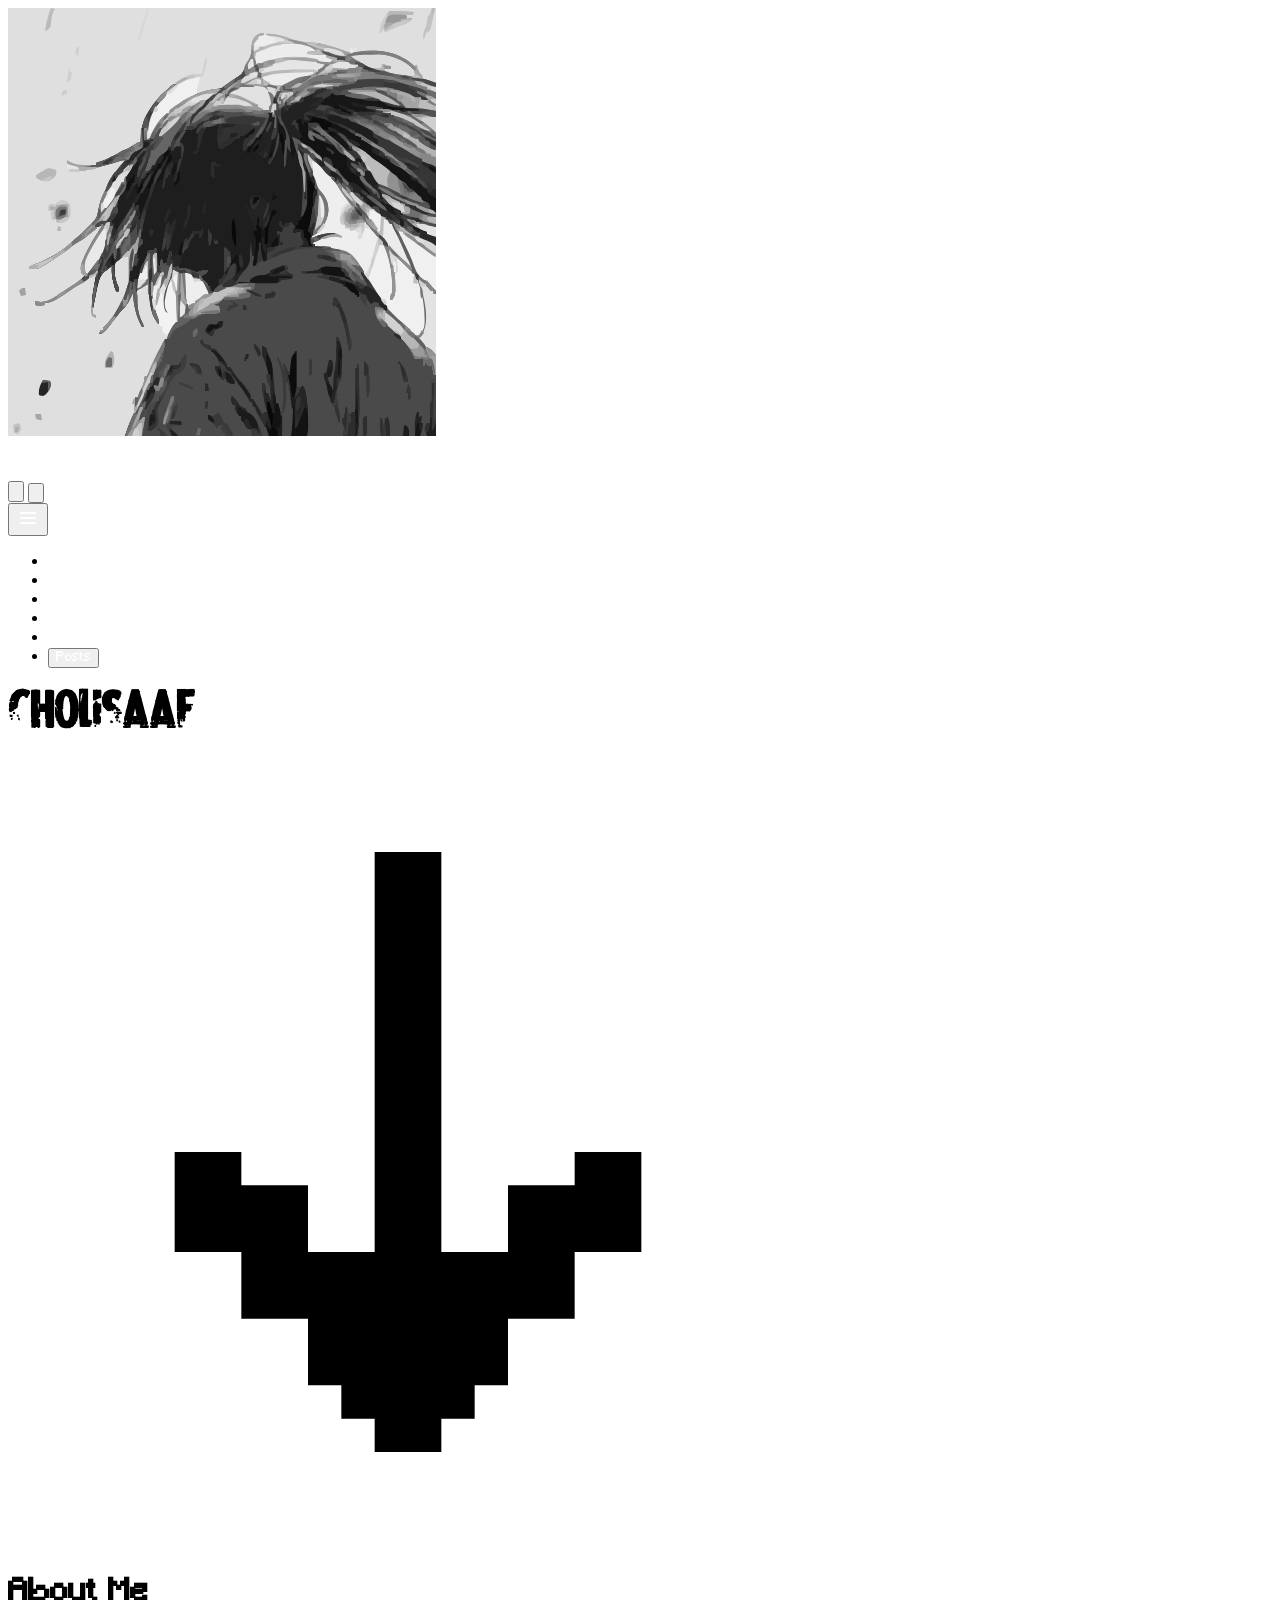
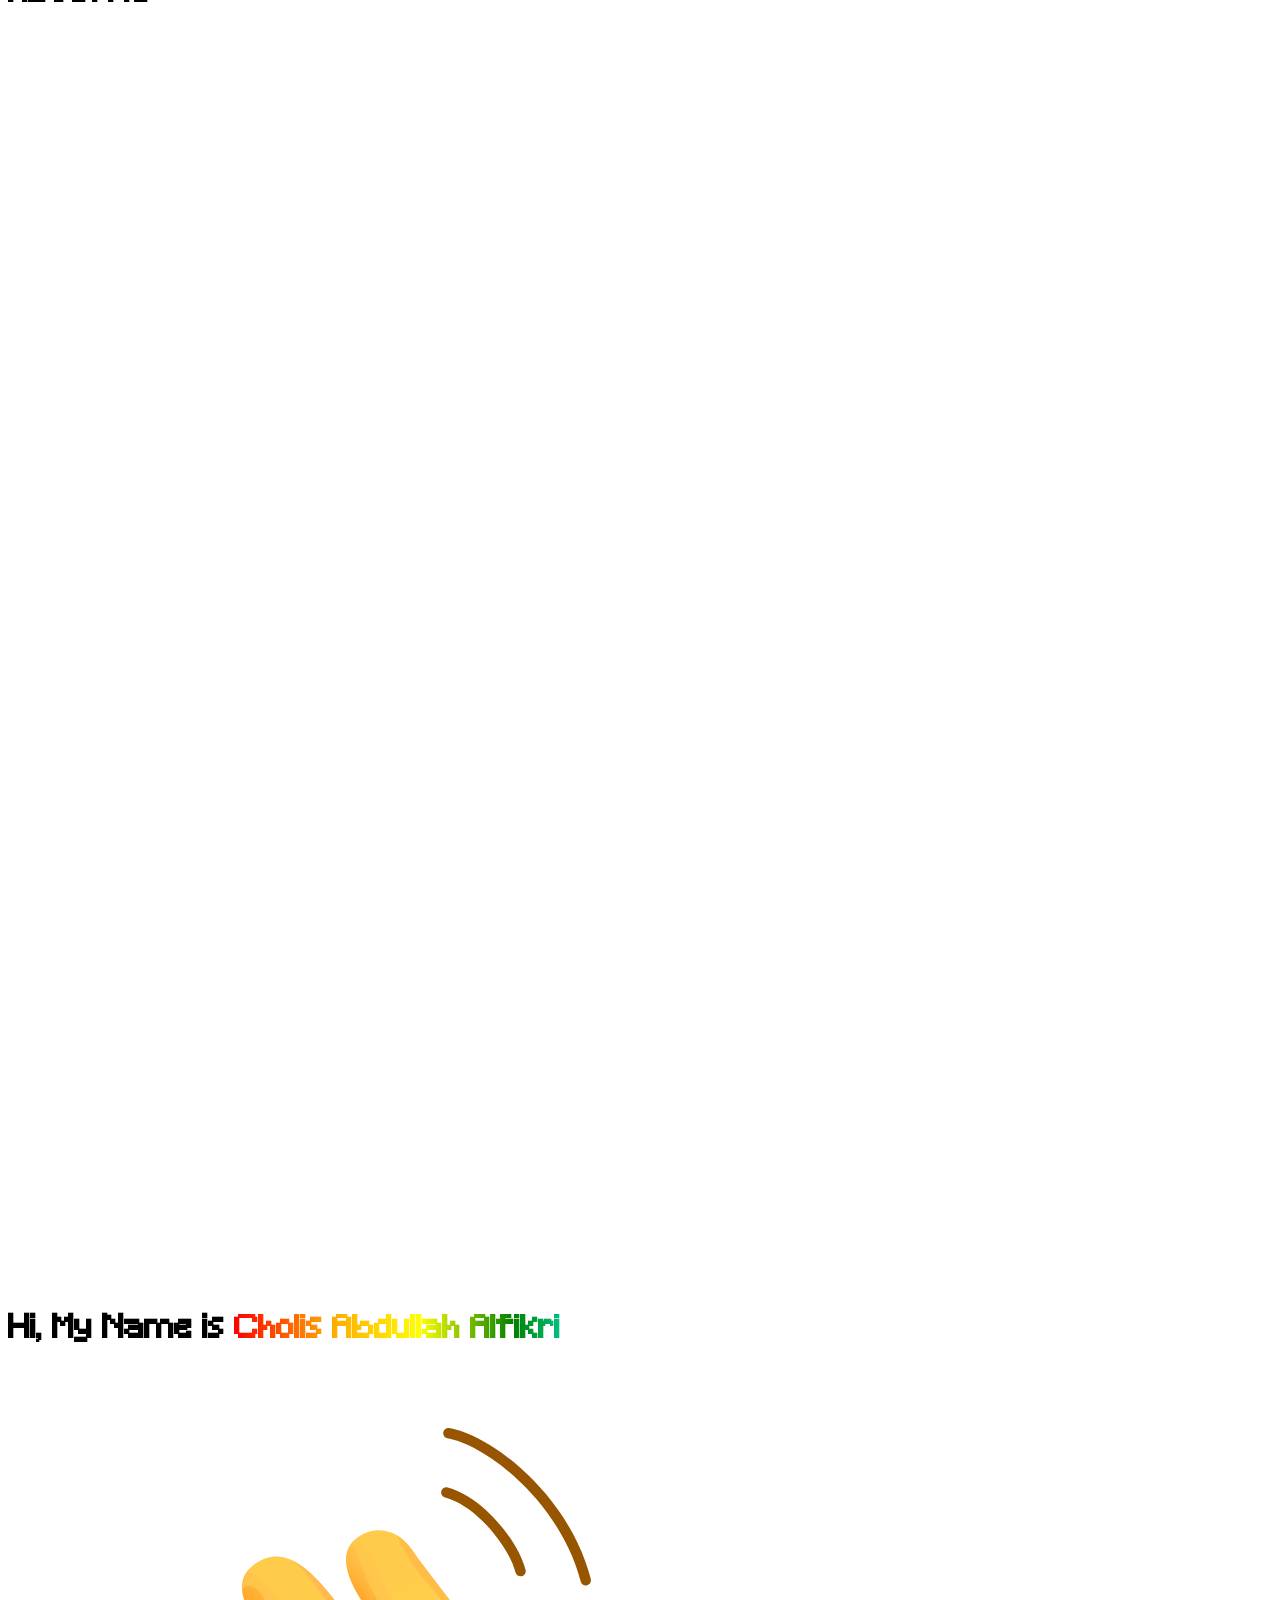
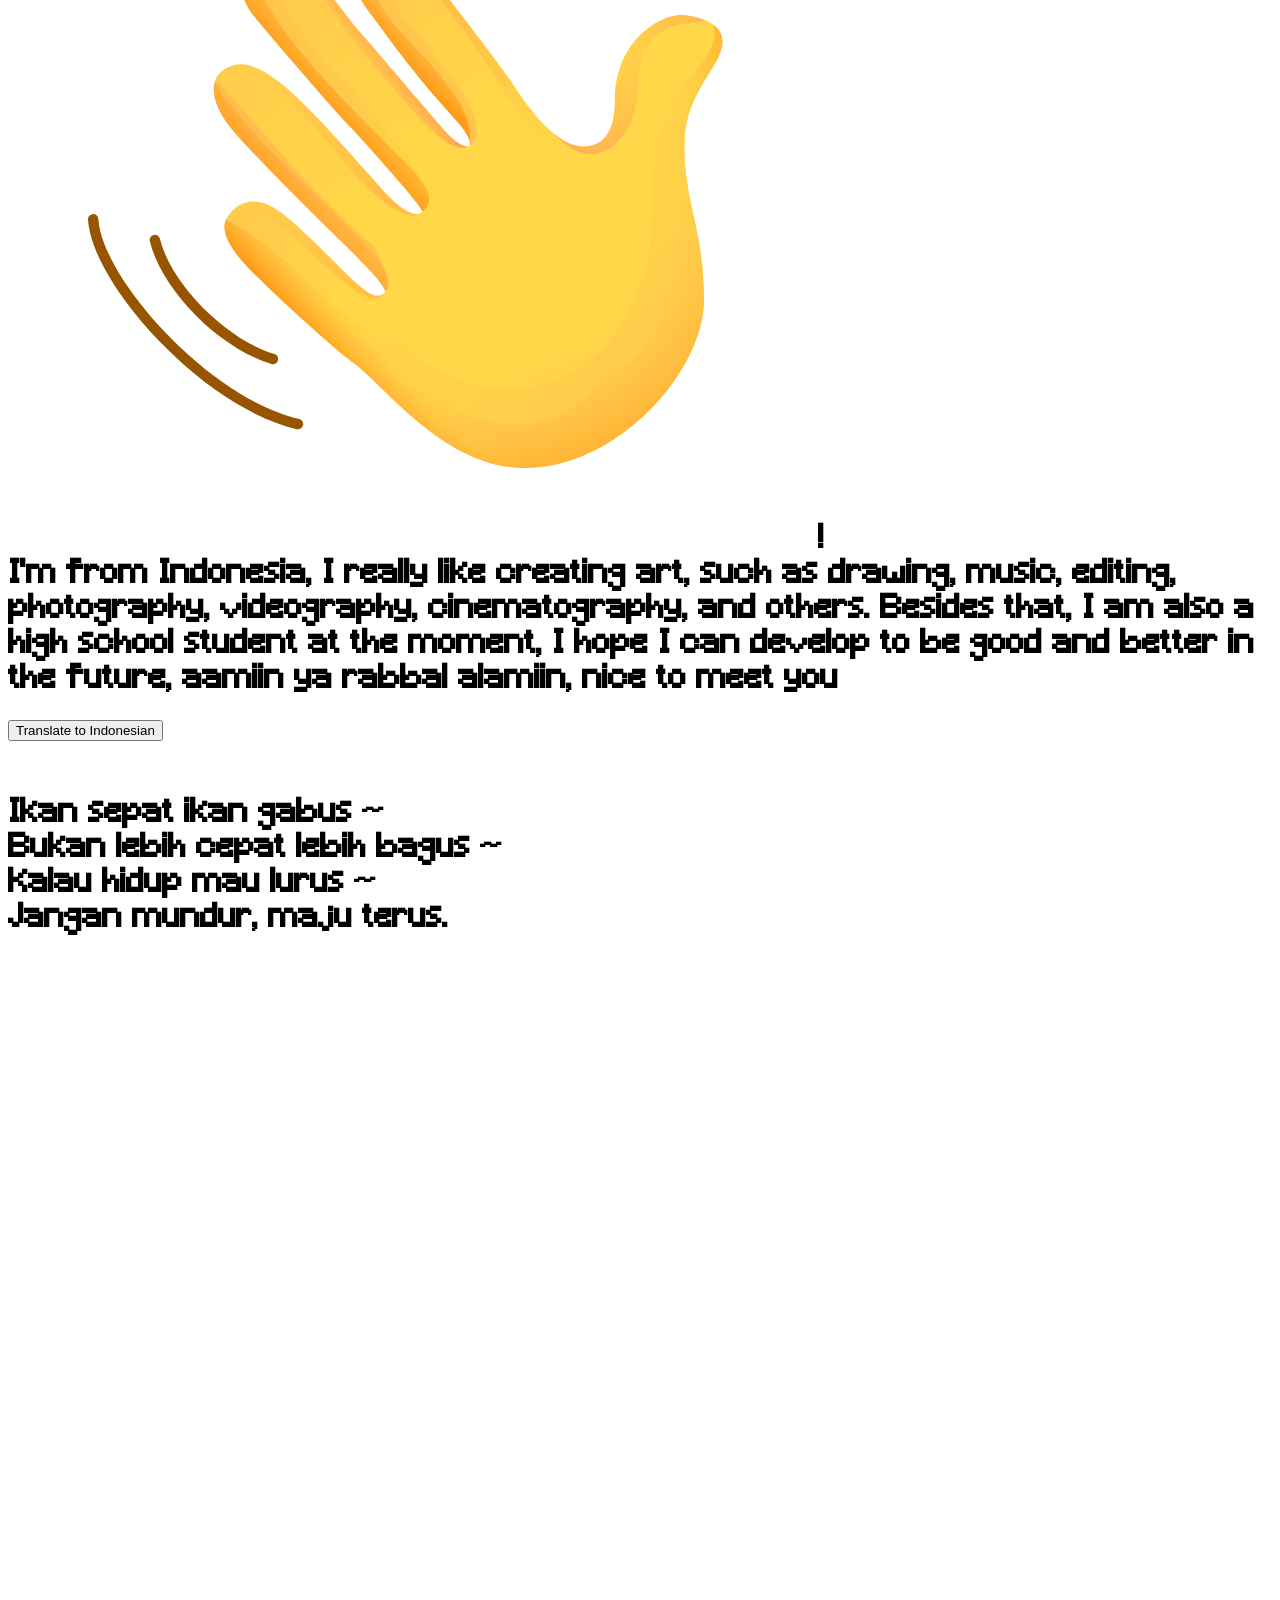
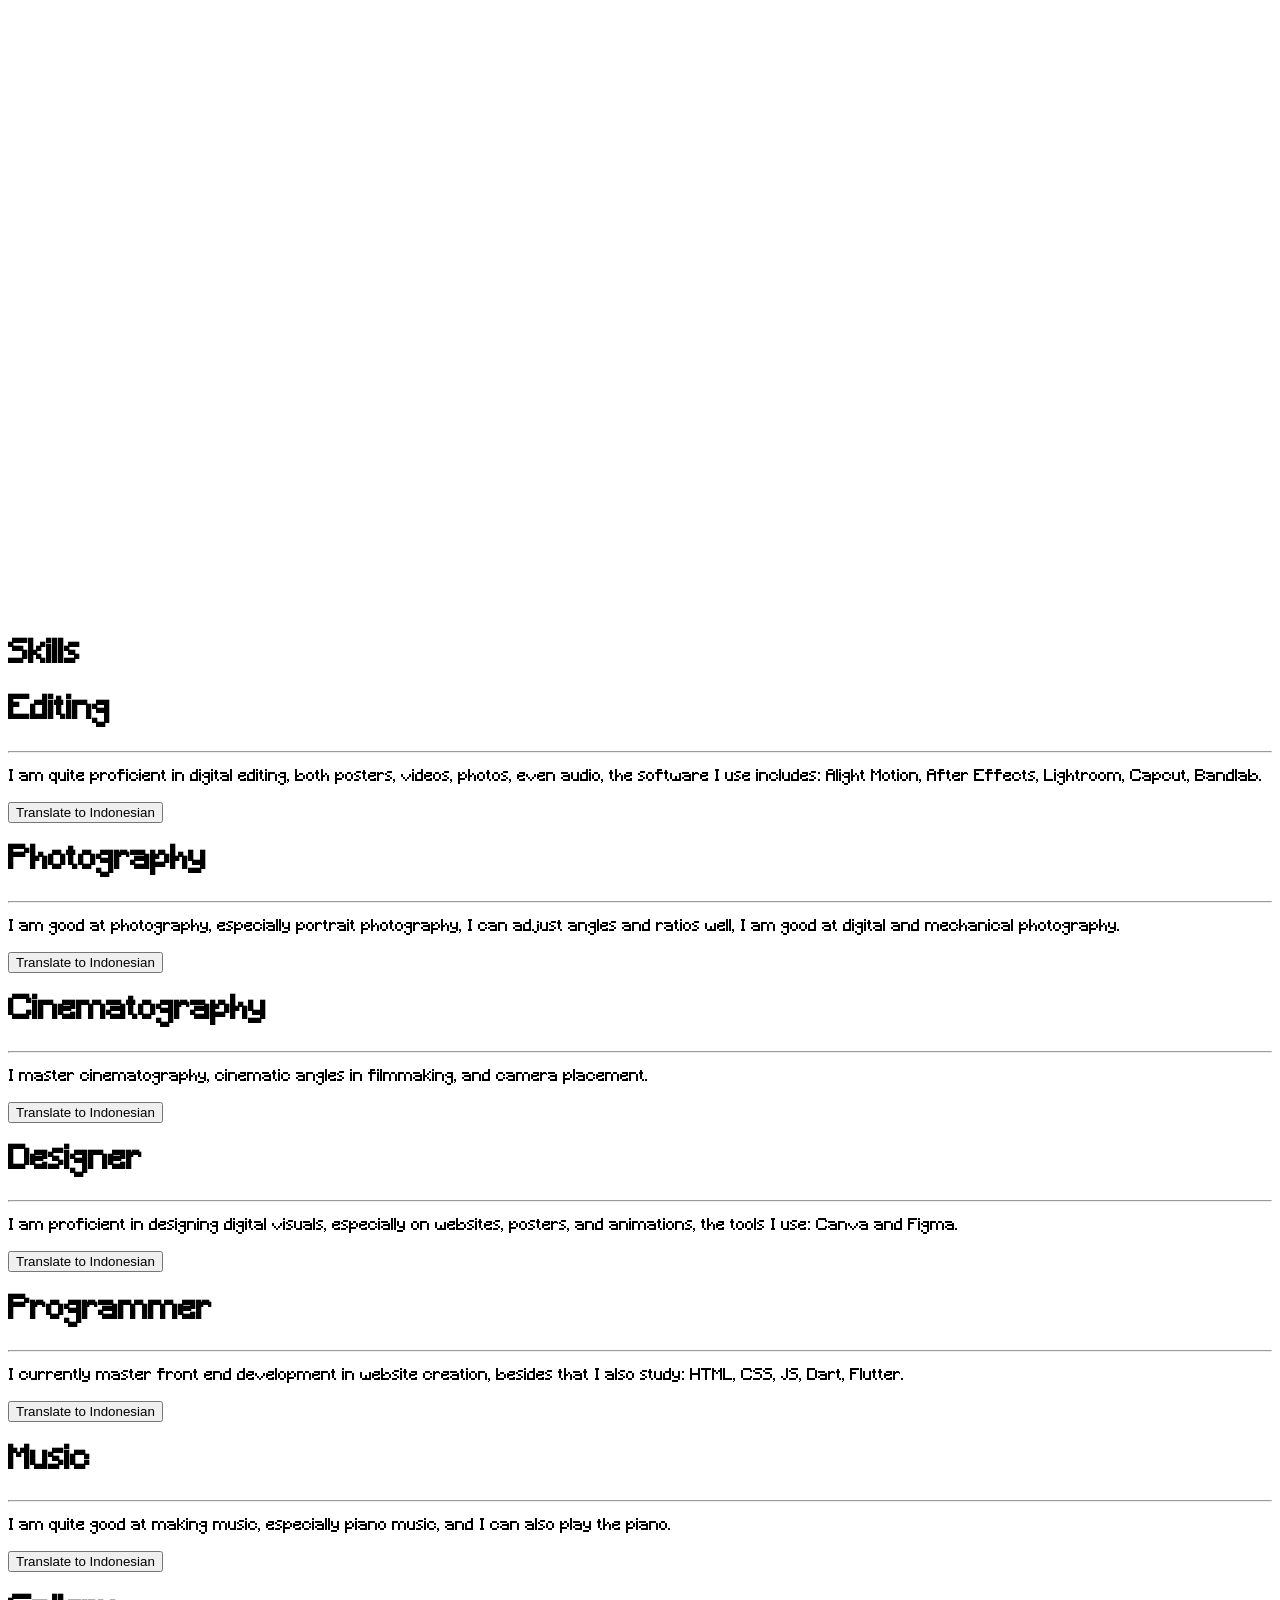
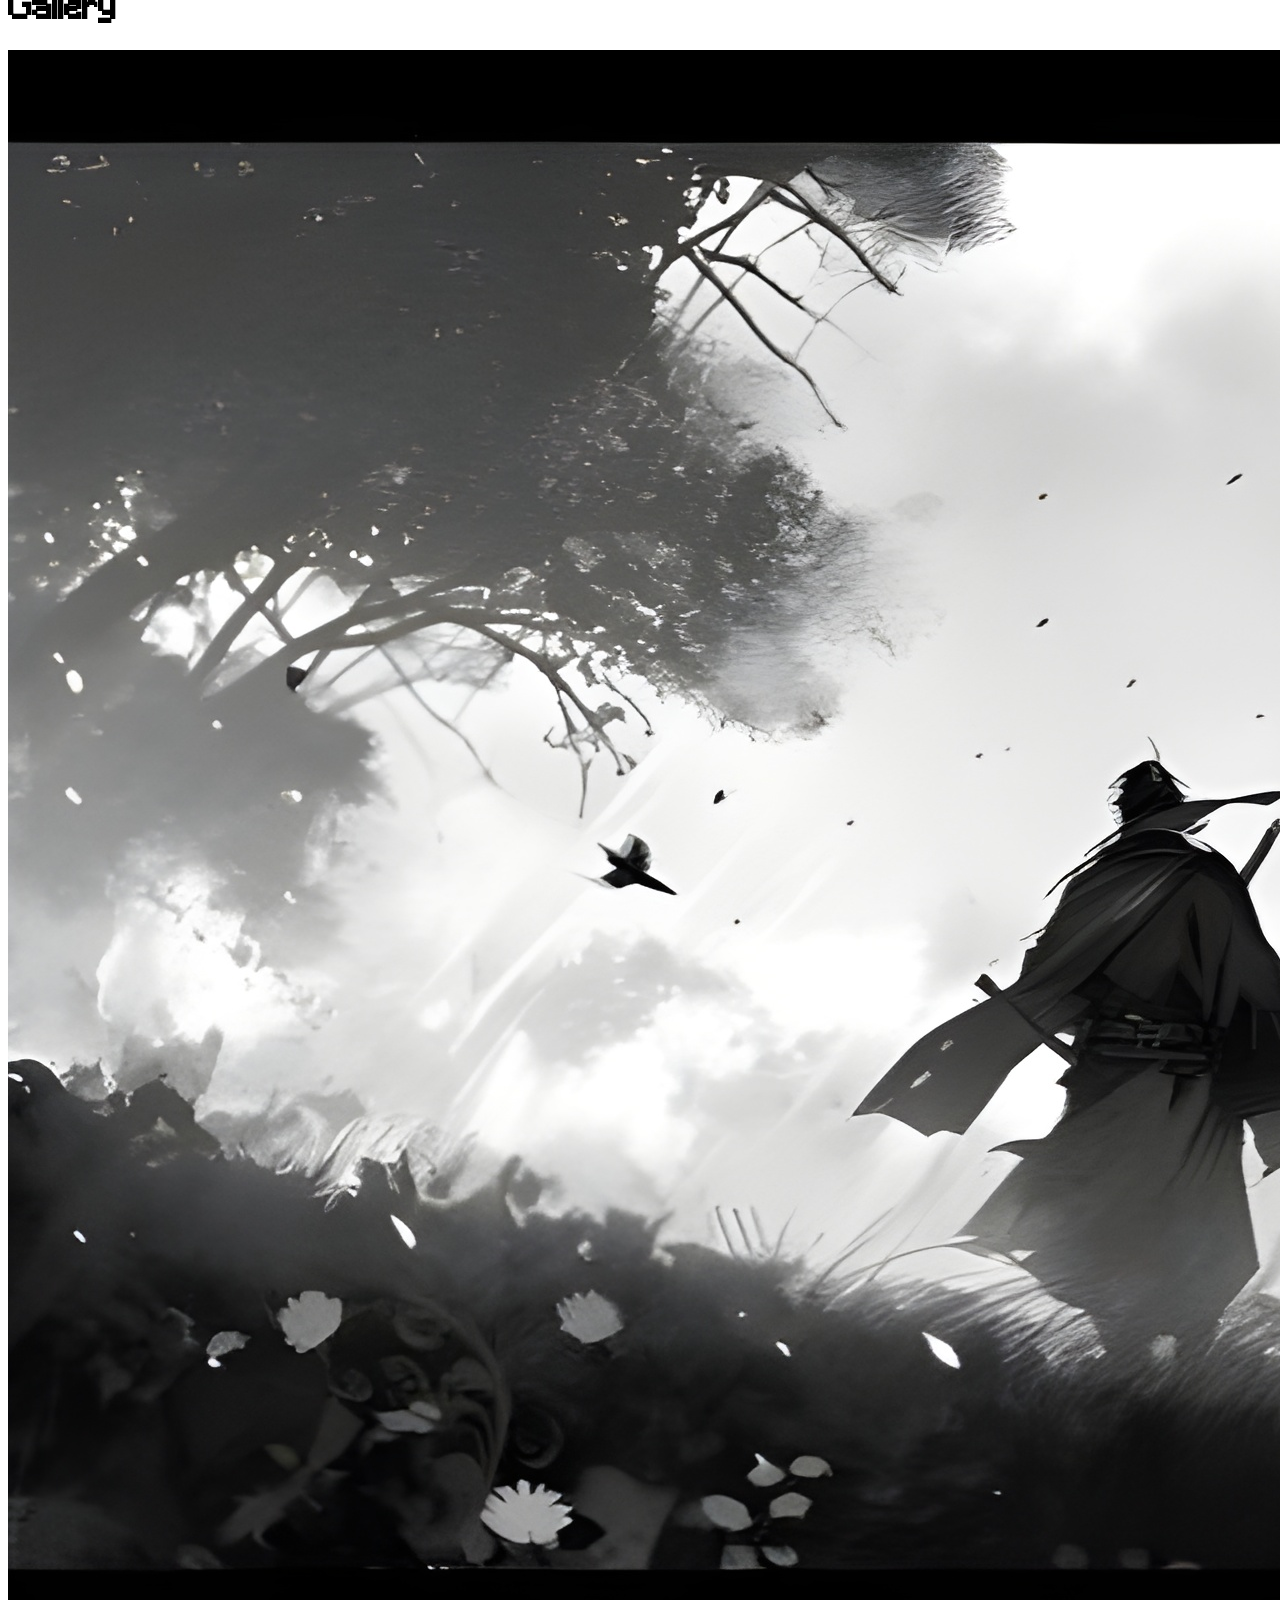
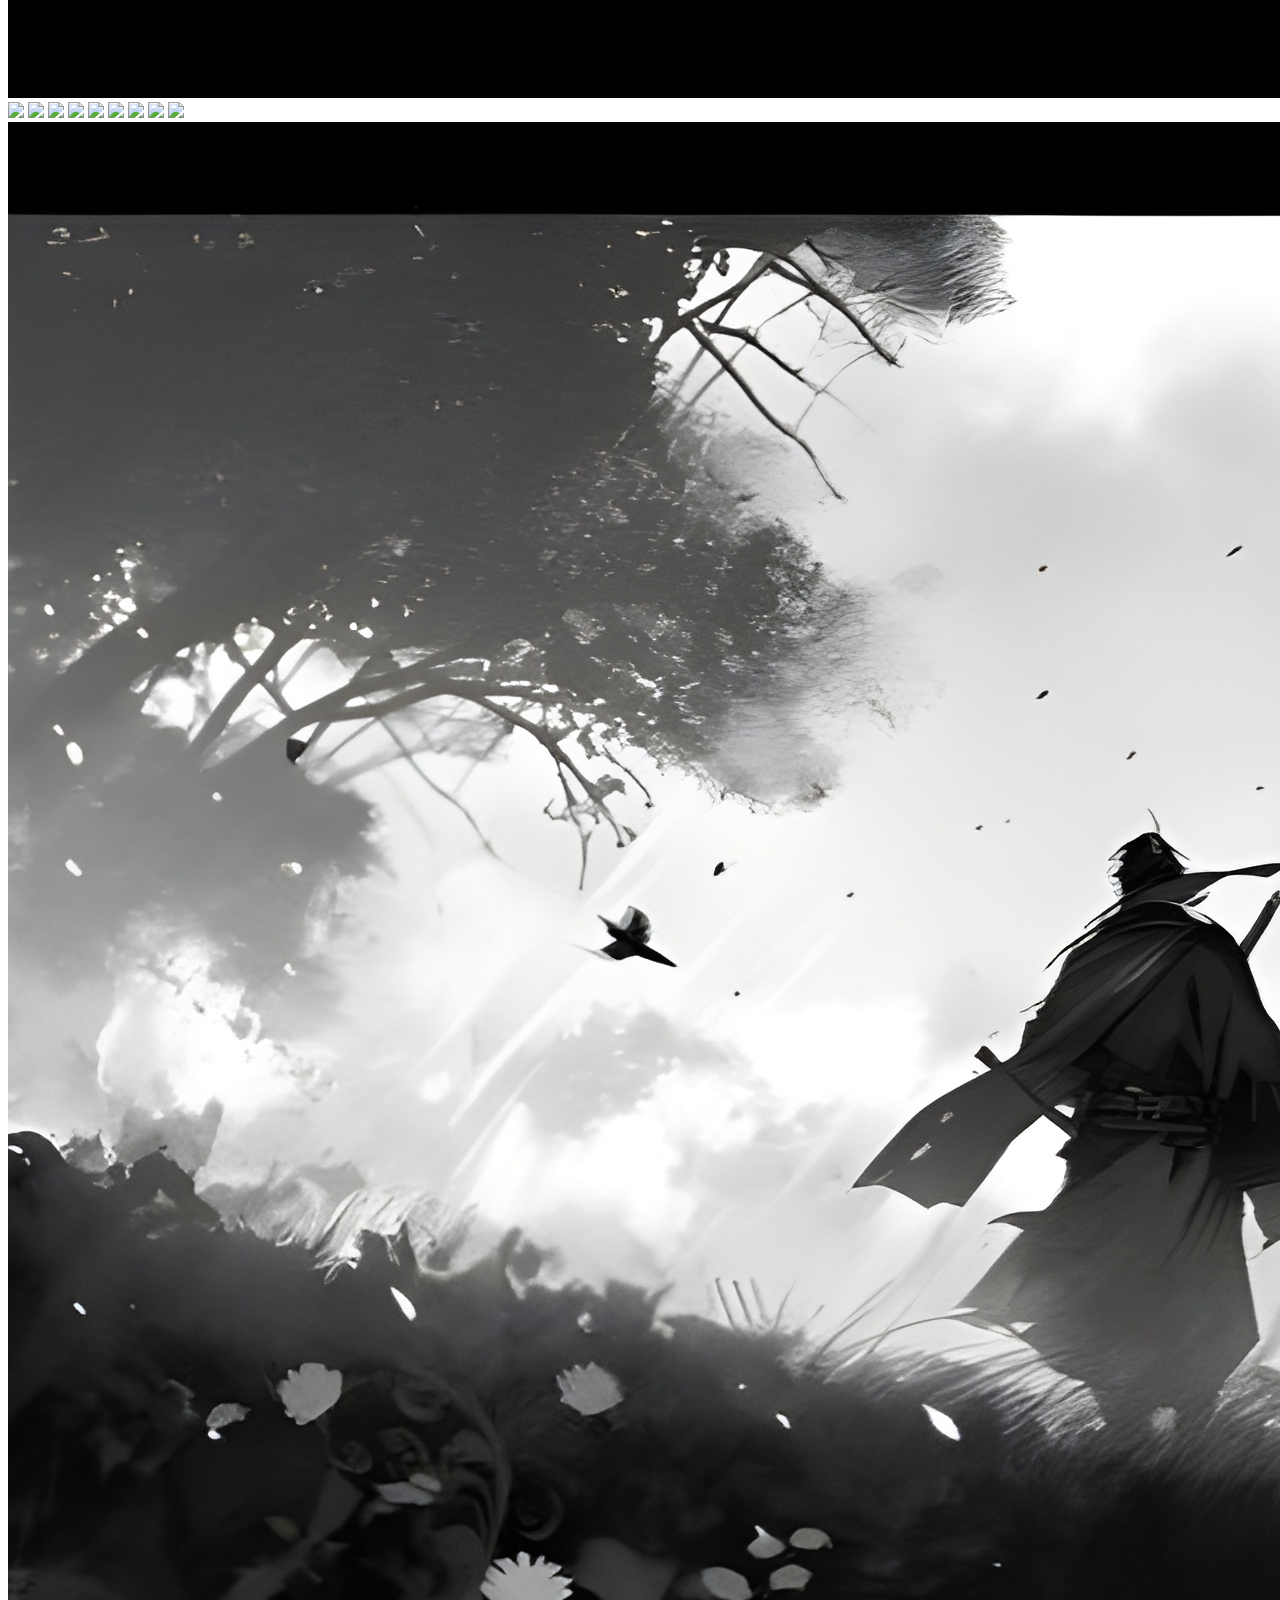
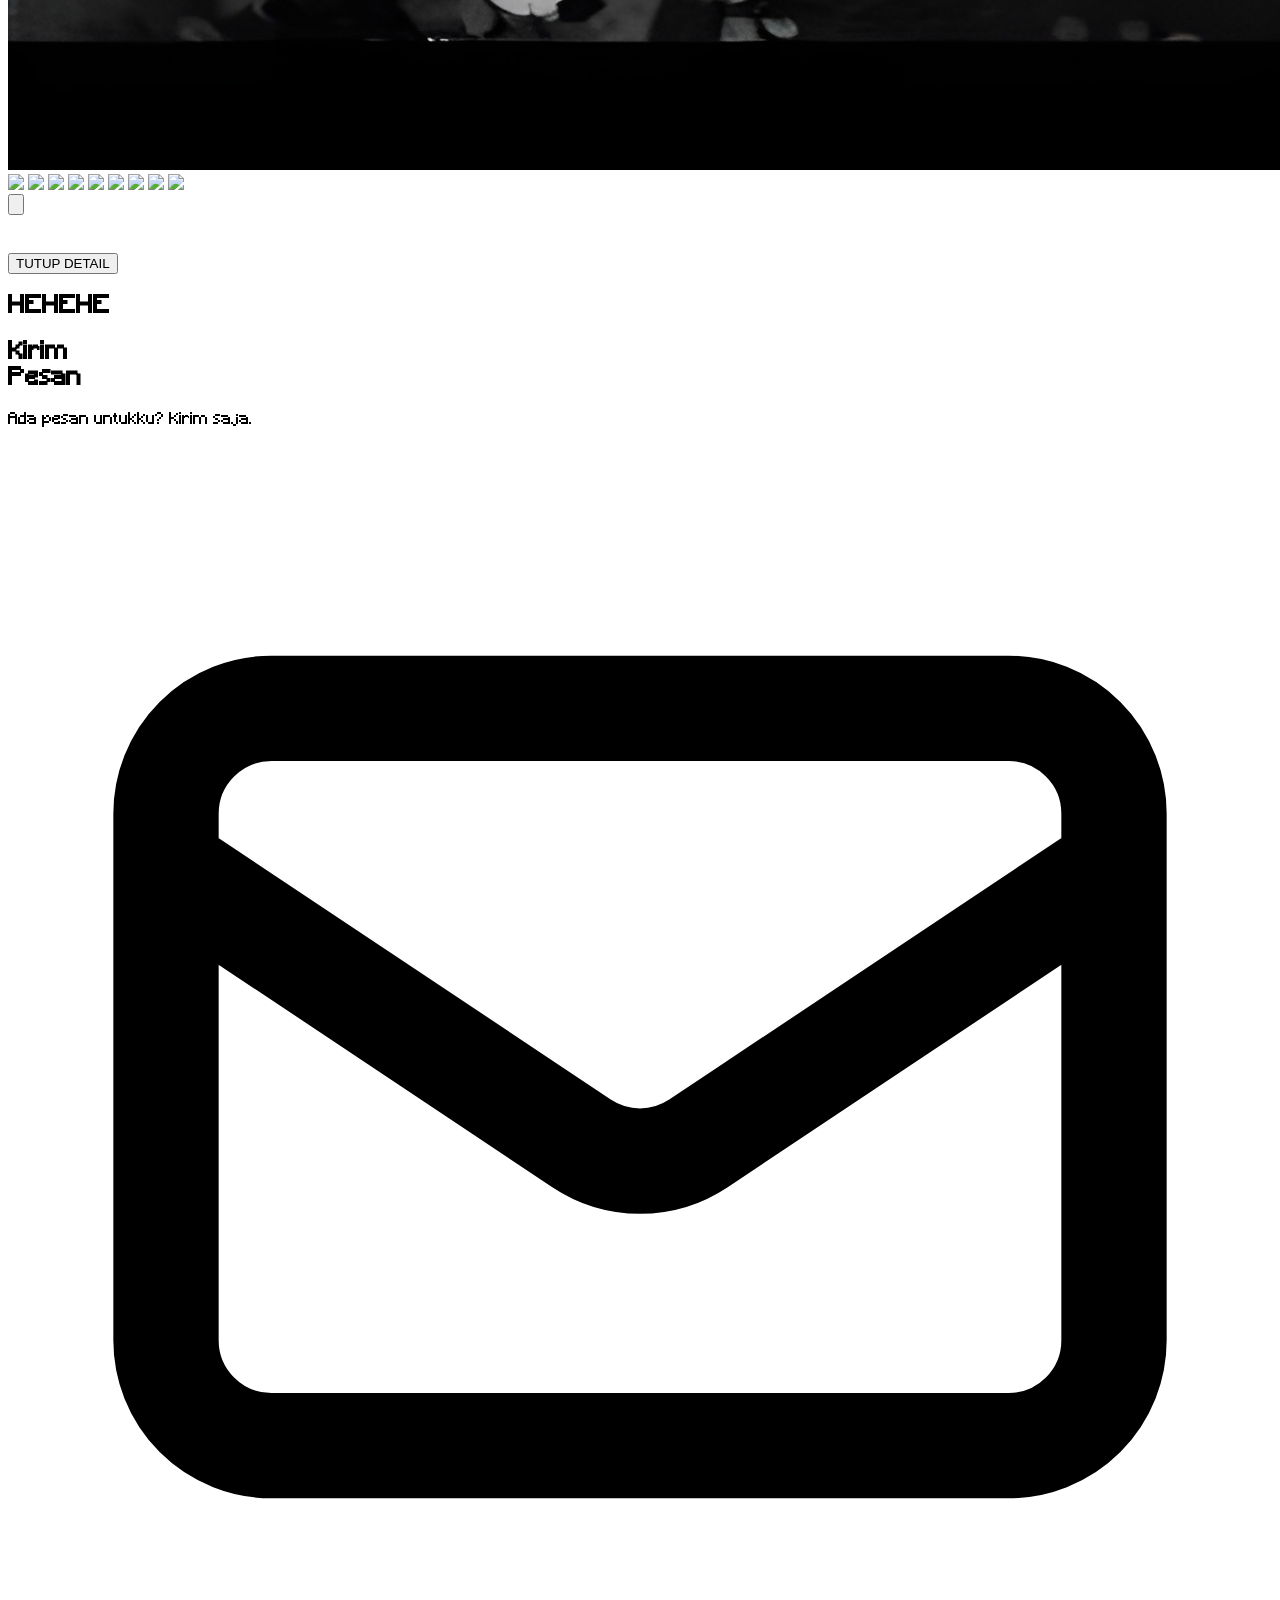
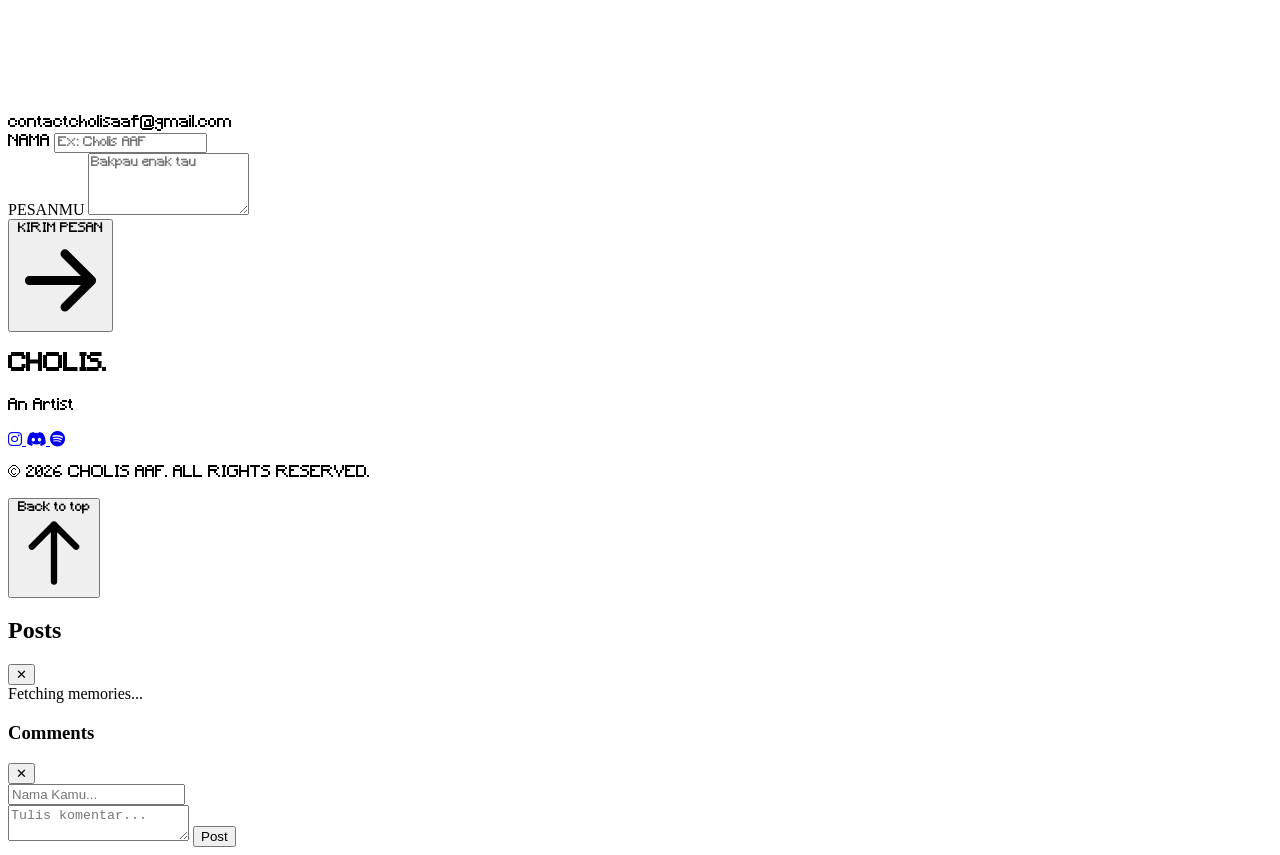
==== index.html @ 75d73a13 "Update index.html" ====
<!DOCTYPE html>
<html lang="en">

<head>
    <link rel="icon" href="img/pfp.svg">
    <meta charset="UTF-8">
    <meta name="viewport" content="width=device-width, initial-scale=1.0">
    <title>Cholis AAF</title>
    <script src="https://cdn.jsdelivr.net/npm/@tailwindcss/browser@4"></script>
    <script src="https://unpkg.com/flowbite@latest/dist/flowbite.min.js"></script>
    <link rel="stylesheet" href="style.css">
    <link href="https://unpkg.com/aos@2.3.1/dist/aos.css" rel="stylesheet">
    <link rel="stylesheet" href="https://cdnjs.cloudflare.com/ajax/libs/font-awesome/6.0.0/css/all.min.css">
    <script src="https://unpkg.com/aos@2.3.1/dist/aos.js"></script>
    <script src="https://cdn.jsdelivr.net/npm/@supabase/supabase-js@2"></script>
    

    <style type="text/tailwindcss">
        @layer utilities {
    .transition-gradient {
      background: linear-gradient(to bottom, #ffffff, #050505);
      height: 300px; 
    }
  }
</style>

    <style type="text/tailwindcss">
        @layer utilities {

    .animate-scroll {
      display: flex;
      width: max-content;
      animation: scrolling 40s linear infinite;
    }

    @keyframes scrolling {
      0% { transform: translateX(0); }
      100% { transform: translateX(-50%); } 
    }


    .pause-on-hover:hover .animate-scroll {
      animation-play-state: paused;
    }

    .no-scrollbar::-webkit-scrollbar { display: none; }
    .no-scrollbar { -ms-overflow-style: none; scrollbar-width: none; }
  }
</style>
    <style type="text/tailwindcss">
        @layer utilities {
    .glass-card {
      background: rgba(255, 255, 255, 0.03);
      backdrop-filter: blur(10px);
      border: 1px solid rgba(255, 255, 255, 0.1);
    }
    .input-field {
      @apply w-full bg-white/5 border border-white/10 rounded-xl px-4 py-4 text-white outline-none transition-all duration-300 focus:border-blue-500 focus:bg-white/10;
    }
  }
</style>
</head>

<body>


    <nav id="navbar"
        class="fixed w-full z-20 top-0 start-0 backdrop-blur-lg bg-white/5 border-b border-white/10 shadow-lg">
        <div class="max-w-screen-xl flex flex-wrap items-center justify-between mx-auto p-4">
            <div class="flex items-center space-x-3 rtl:space-x-reverse">
                <img src="img/pfp.svg" class="h-7 rounded" data-aos="fade-right" data-aos-duration="1500" />
                <span
                    class="self-center nav-link mc transition-colors duration-300 mt-2 mc text-xl text-heading font-semibold whitespace-nowrap"
                    data-aos="fade-right" data-aos-duration="1500">CHOLISAAF</span>
            </div>

            <div class="flex items-center space-x-3 bg-white/10 px-4 py-2 rounded-full border border-white/20 ml-auto mr-4 group hover:bg-white/20 transition-all duration-300"
                data-aos="fade-down" data-aos-duration="1200">
                <div class="flex flex-col items-start hidden sm:block">
                    <span
                        class="text-[10px] nav-link transition-colors mc duration-300 uppercase tracking-widest font-bold">Now
                        Playing</span>
                    <marquee id="songTitle"
                        class="text-xs nav-link transition-colors mc duration-300 w-24 leading-tight font-medium">
                        Loading...
                    </marquee>
                </div>

                <audio id="bgMusic" preload="auto"></audio>

                <div class="flex items-center space-x-2">
                    <button onclick="toggleMusic()" id="musicBtn"
                        class="w-8 h-8 flex items-center justify-center bg-white text-black rounded-full hover:scale-110 transition-transform active:scale-95 shadow-lg">
                        <svg id="playIcon" xmlns="http://www.w3.org/2000/svg" viewBox="0 0 24 24" fill="currentColor"
                            class="w-4 h-4">
                            <path fill-rule="evenodd"
                                d="M4.5 5.653c0-1.426 1.529-2.33 2.779-1.643l11.54 6.348c1.295.712 1.295 2.573 0 3.285L7.28 19.991c-1.25.687-2.779-.217-2.779-1.643V5.653z"
                                clip-rule="evenodd" />
                        </svg>
                    </button>

                    <button onclick="nextSong()"
                        class="w-7 h-7 flex items-center justify-center nav-link transition-colors mc duration-300 text-white rounded-full hover:bg-white hover:text-black transition-all active:scale-90 shadow-sm"
                        title="Next Song">
                        <svg xmlns="http://www.w3.org/2000/svg" viewBox="0 0 24 24" fill="currentColor" class="w-4 h-4">
                            <path
                                d="M5.055 7.06c0-1.252 1.341-2.034 2.43-1.419l6.713 3.812a1.5 1.5 0 010 2.574l-6.712 3.812c-1.09.615-2.43-.167-2.43-1.42V7.06zM17.25 7a.75.75 0 01.75.75v8.5a.75.75 0 01-1.5 0V7.75a.75.75 0 01.75-.75z" />
                        </svg>
                    </button>
                </div>
            </div>
            <button data-collapse-toggle="navbar-default" type="button"
                class="inline-flex items-center p-2 w-10 h-10 justify-center text-sm text-body rounded-base md:hidden hover:bg-neutral-secondary-soft hover:text-heading focus:outline-none focus:ring-2 focus:ring-neutral-tertiary"
                aria-controls="navbar-default" aria-expanded="false">
                <span class="sr-only">Open main menu</span>
                <svg class="w-6 h-6 nav-link mc transition-colors duration-300" aria-hidden="true"
                    xmlns="http://www.w3.org/2000/svg" width="24" height="24" fill="none" viewBox="0 0 24 24">
                    <path stroke="currentColor" stroke-linecap="round" stroke-width="2" d="M5 7h14M5 12h14M5 17h14" />
                </svg>
            </button>
            <div class="hidden w-full md:block md:w-auto" id="navbar-default">
                <ul
                    class="font-medium flex flex-col p-4 md:p-0 mt-4 border border-default rounded-base bg-neutral-secondary-soft md:flex-row md:space-x-8 rtl:space-x-reverse md:mt-0 md:border-0 md:bg-neutral-primary">
                    <li data-aos="flip-up" data-aos-duration="1000">
                        <a href="#home" class="nav-link mc transition-colors duration-300">Home</a>
                    </li>
                    <li data-aos="flip-up" data-aos-duration="1200">
                        <a href="#about" class="nav-link mc transition-colors duration-300">About</a>
                    </li>
                    <li data-aos="flip-up" data-aos-duration="1400">
                        <a href="#skills" class="nav-link transition-colors mc duration-300">Skills</a>
                    </li>
                    <li data-aos="flip-up" data-aos-duration="1600">
                        <a href="#gallery" class="nav-link transition-colors mc duration-300">Gallery</a>
                    </li>
                    <li data-aos="flip-up" data-aos-duration="1800">
                        <a href="#contact" class="nav-link transition-colors mc duration-300">Contact</a>
                    </li>
                    <li data-aos="flip-up" data-aos-duration="1800">
                        <button onclick="openPosts()" class="nav-link transition-colors mc duration-300">Posts</button>
                    </li>
                </ul>
            </div>
        </div>
    </nav>

    <div class="">

        <div class="home section light-section" id="home">
            <div class="h-screen bg-[url('img/home.svg')] bg-cover bg-center bg-no-repeat ">

                <div class="h-screen items-center justify-center flex">
                    <h1 class="md:text-6xl lg:text-6xl 2xl:text-6xl xl:text-6xl text-5xl homeTx flicker">CHOLISAAF</h1>
                </div>
                <div class="absolute inset-0 bg-gradient-to-b from-transparent via-transparent to-black"></div>
                <img src="img/down-arrow-svgrepo-com.svg"
                    class="w-16 absolute bottom-40 left-1/2 -translate-x-1/2 animate-bounce opacity-70">
            </div>


        </div>

        <div class="bg-black py-60 section dark-section" id="about">
            <h1 class="mc text-white text-center text-3xl mx-auto pt-2 flickers w-48" data-aos="fade-up"
                data-aos-duration="1500">About Me</h1>
            <div
                class="md:grid md:grid-cols-2 lg:grid lg:grid-cols-2 2xl:grid 2xl:grid-cols-2 xl:grid xl:grid-cols-2 mt-10 2xl:mt-40 xl:mt-40 lg:mt-40 md:mt-40">
                <div class="mx-auto lg:px-20 xl:px-20 2xl:px-20 md:px-20 px-10" data-aos="fade-right"
                    data-aos-duration="1500">
                    <div class="mx-auto md:hidden xl:hidden lg:hidden 2xl:hidden" data-aos="flip-left"
                        data-aos-duration="1500">
                        <img src="img/profile.svg"
                            class="md:w-80 lg:w-80 xl:w-80 2xl:w-80 w-60 mx-auto mb-10 md:mb-0 lg:mb-0 xl:mb-0 2xl:mb-0">
                    </div>
                    <h1 class="mc text-white text-xl" id="aboutText">Hi, My Name is <span class="rainbow-text">Cholis
                            Abdullah Alfikri</span> <img class="inline w-8" src="img/waving-hand-svgrepo-com.svg"
                            alt=""> ! <br>I'm from
                        Indonesia, I really like creating art, such as drawing, music, editing, photography,
                        videography, cinematography, and others. Besides that, I am also a high school student at
                        the moment, I hope I can develop to be good and better in the future, aamiin ya rabbal
                        alamiin, nice to meet you <br></h1>
                    <button id="translateBtn" class="mt-6 px-8 py-3 
bg-white text-black 
hover:bg-gray-300 
transition-all duration-300 
rounded-full font-medium">
                        Translate to Indonesian
                    </button>
                    <h1 class="mc text-white text-xl"><br>Ikan sepat ikan gabus ~<br>Bukan lebih cepat lebih bagus
                        ~<br>Kalau hidup mau lurus ~<br>Jangan mundur, maju terus.</h1>
                </div>

                <div class="mx-auto hidden md:block xl:block lg:block 2xl:block" data-aos="flip-left"
                    data-aos-duration="1500">
                    <img src="img/profile.svg" class="w-80">
                </div>
            </div>


        </div>

        <div class="skills section light-section" id="skills">
            <h1 class="mc text-black mt-60 text-center text-3xl mx-auto pt-2 flickerss w-48" data-aos="fade-up"
                data-aos-duration="1500">Skills</h1>
            <div class="md:mt-40 mt-10 2xl:mt-40 xl:mt-40 lg:mt-40 mx-10 md:mx-20 2xl:mx-20 xl:mx-20 lg:mx-20">
                <div
                    class="md:grid md:grid-cols-3 lg:grid 2xl:grid 2xl:grid-cols-3 lg:grid-cols-3 xl:grid xl:grid-cols-3">
                    <div data-aos="fade-up" data-aos-duration="1500"
                        class="h-80 bg-gradient-to-br from-slate-900 via-slate-500 to-slate-50 rounded-2xl md:mr-5 lg:mr-5 xl:mr-5 2xl:mr-5 mb-5 md:mb-0 lg:mb-0 xl:mb-0 2xl:mb-0 overflow-auto">
                        <div class="m-5">
                            <h1 class="text-white text-center text-xl mc mt-5 mb-2">Editing</h1>
                            <hr class="border-2 border-white">
                            <p class="text-white mc mt-2 translate-text"
                                data-en="I am quite proficient in digital editing, both posters, videos, photos, even audio, the software I use includes: Alight Motion, After Effects, Lightroom, Capcut, Bandlab."
                                data-id="Saya cukup mahir dalam editing digital, baik poster, video, foto, bahkan audio. Software yang saya gunakan antara lain: Alight Motion, After Effects, Lightroom, Capcut, Bandlab.">
                                I am quite proficient in digital editing, both posters, videos, photos, even audio, the
                                software I use includes: Alight Motion, After Effects, Lightroom, Capcut, Bandlab.
                            </p>

                            <button
                                class="translate-btn mt-6 px-8 py-3 bg-white text-black hover:bg-gray-300 transition-all duration-300 rounded-full font-medium">
                                Translate to Indonesian
                            </button>
                        </div>

                    </div>
                    <div data-aos="fade-up" data-aos-duration="1500"
                        class="h-80 bg-gradient-to-br from-slate-900 via-slate-500 to-slate-50 rounded-2xl md:mr-5 lg:mr-5 xl:mr-5 2xl:mr-5 mb-5 md:mb-0 lg:mb-0 xl:mb-0 2xl:mb-0 overflow-auto">
                        <div class="m-5">
                            <h1 class="text-white text-center text-xl mc mt-5 mb-2">Photography</h1>
                            <hr class="border-2 border-white">
                            <p class="text-white mc mt-2 translate-text"
                                data-en="I am good at photography, especially portrait photography, I can adjust angles and ratios well, I am good at digital and mechanical photography."
                                data-id="Saya mahir dalam fotografi, terutama fotografi potret, saya dapat menyesuaikan sudut dan rasio dengan baik, saya mahir dalam fotografi digital dan mekanik.">
                                I am good at photography, especially portrait photography, I can adjust angles and
                                ratios well, I am good at digital and mechanical photography.
                            </p>

                            <button
                                class="translate-btn mt-6 px-8 py-3 bg-white text-black hover:bg-gray-300 transition-all duration-300 rounded-full font-medium">
                                Translate to Indonesian
                            </button>
                        </div>

                    </div>
                    <div data-aos="fade-up" data-aos-duration="1500"
                        class="h-80 bg-gradient-to-br from-slate-900 via-slate-500 to-slate-50 rounded-2xl md:mr-5 lg:mr-5 xl:mr-5 2xl:mr-5 mb-5 md:mb-0 lg:mb-0 xl:mb-0 2xl:mb-0 overflow-auto">
                        <div class="m-5">
                            <h1 class="text-white text-center text-xl mc mt-5 mb-2">Cinematography</h1>
                            <hr class="border-2 border-white">
                            <p class="text-white mc mt-2 translate-text"
                                data-en="I master cinematography, cinematic angles in filmmaking, and camera placement."
                                data-id="Saya menguasai sinematografi, sudut pandang sinematik dalam pembuatan film, dan penempatan kamera.">
                                I master cinematography, cinematic angles in filmmaking, and camera placement.
                            </p>

                            <button
                                class="translate-btn mt-6 px-8 py-3 bg-white text-black hover:bg-gray-300 transition-all duration-300 rounded-full font-medium">
                                Translate to Indonesian
                            </button>
                        </div>

                    </div>
                </div>
                <div
                    class="md:grid md:grid-cols-3 md:mt-5 2xl:mt-5 xl:mt-5 lg:mt-5 lg:grid 2xl:grid 2xl:grid-cols-3 lg:grid-cols-3 xl:grid xl:grid-cols-3">
                    <div data-aos="fade-up" data-aos-duration="1500"
                        class="h-80 bg-gradient-to-br from-slate-900 via-slate-500 to-slate-50 rounded-2xl md:mr-5 lg:mr-5 xl:mr-5 2xl:mr-5 mb-5 md:mb-0 lg:mb-0 xl:mb-0 2xl:mb-0 overflow-auto">
                        <div class="m-5">
                            <h1 class="text-white text-center text-xl mc mt-5 mb-2">Designer</h1>
                            <hr class="border-2 border-white">
                            <p class="text-white mc mt-2 translate-text"
                                data-en="I am proficient in designing digital visuals, especially on websites, posters, and animations, the tools I use: Canva and Figma."
                                data-id="Saya mahir dalam mendesain visual digital, terutama untuk situs web, poster, dan animasi, dengan alat yang saya gunakan: Canva dan Figma.">
                                I am proficient in designing digital visuals, especially on websites, posters, and
                                animations, the tools I use: Canva and Figma.
                            </p>

                            <button
                                class="translate-btn mt-6 px-8 py-3 bg-white text-black hover:bg-gray-300 transition-all duration-300 rounded-full font-medium">
                                Translate to Indonesian
                            </button>
                        </div>

                    </div>
                    <div data-aos="fade-up" data-aos-duration="1500"
                        class="h-80 bg-gradient-to-br from-slate-900 via-slate-500 to-slate-50 rounded-2xl md:mr-5 lg:mr-5 xl:mr-5 2xl:mr-5 mb-5 md:mb-0 lg:mb-0 xl:mb-0 2xl:mb-0 overflow-auto">
                        <div class="m-5">
                            <h1 class="text-white text-center text-xl mc mt-5 mb-2">Programmer</h1>
                            <hr class="border-2 border-white">
                            <p class="text-white mc mt-2 translate-text"
                                data-en="I currently master front end development in website creation, besides that I also study: HTML, CSS, JS, Dart, Flutter."
                                data-id="saya saat ini menguasai pengembangan front end dalam pembuatan website, selain itu saya juga mempelajari: HTML, CSS, JS, Dart, Flutter.">
                                I currently master front end development in website creation, besides that I also study:
                                HTML, CSS, JS, Dart, Flutter.
                            </p>

                            <button
                                class="translate-btn mt-6 px-8 py-3 bg-white text-black hover:bg-gray-300 transition-all duration-300 rounded-full font-medium">
                                Translate to Indonesian
                            </button>
                        </div>

                    </div>
                    <div data-aos="fade-up" data-aos-duration="1500"
                        class="h-80 bg-gradient-to-br from-slate-900 via-slate-500 to-slate-50 rounded-2xl md:mr-5 lg:mr-5 xl:mr-5 2xl:mr-5 mb-5 md:mb-0 lg:mb-0 xl:mb-0 2xl:mb-0 overflow-auto">
                        <div class="m-5">
                            <h1 class="text-white text-center text-xl mc mt-5 mb-2">Music</h1>
                            <hr class="border-2 border-white">
                            <p class="text-white mc mt-2 translate-text"
                                data-en="I am quite good at making music, especially piano music, and I can also play the piano."
                                data-id="Saya cukup mahir dalam membuat musik, terutama musik piano, dan saya juga bisa memainkan piano.">
                                I am quite good at making music, especially piano music, and I can also play the piano.
                            </p>

                            <button
                                class="translate-btn mt-6 px-8 py-3 bg-white text-black hover:bg-gray-300 transition-all duration-300 rounded-full font-medium">
                                Translate to Indonesian
                            </button>
                        </div>

                    </div>
                </div>
            </div>

        </div>

        <div class="py-10 section light-section bg-white w-full overflow-hidden" id="gallery">
            <h1 data-aos="fade-up" data-aos-duration="1500"
                class="mc text-black mt-20 md:mt-60 text-center text-3xl font-bold mb-10">Gallery</h1>

            <div data-aos="fade-up" data-aos-duration="1500"
                class="py-10 section bg-white overflow-hidden w-full mt-20">
                <div class="pause-on-hover overflow-hidden w-full relative group">

                    <div id="auto-slider" class="animate-scroll flex gap-4 md:gap-8 px-4">

                        <div class="flex gap-4 md:gap-8 shrink-0">
                            <img src="img/1000139627.jpg.jpeg"
                                onclick="openModal(event, 'Ketidakpastian', 'Hidup ini sibuk sekali ya, hingga aku sulit mencari ketenangan')"
                                class="w-64 h-44 md:w-80 md:h-56 object-cover rounded-2xl shadow-md cursor-pointer hover:scale-105 transition-transform duration-500">
                            <img src="https://picsum.photos/400/300?random=2"
                                onclick="openModal(event, 'RANDOM PICTURES', 'Refresh the page for refresh the picture')"
                                class="w-64 h-44 md:w-80 md:h-56 object-cover rounded-2xl shadow-md cursor-pointer hover:scale-105 transition-transform duration-500">
                            <img src="https://picsum.photos/400/300?random=3"
                                onclick="openModal(event, 'RANDOM PICTURES', 'Refresh the page for refresh the picture')"
                                class="w-64 h-44 md:w-80 md:h-56 object-cover rounded-2xl shadow-md cursor-pointer hover:scale-105 transition-transform duration-500">
                            <img src="https://picsum.photos/400/300?random=4"
                                onclick="openModal(event, 'RANDOM PICTURES', 'Refresh the page for refresh the picture')"
                                class="w-64 h-44 md:w-80 md:h-56 object-cover rounded-2xl shadow-md cursor-pointer hover:scale-105 transition-transform duration-500">
                            <img src="https://picsum.photos/400/300?random=5"
                                onclick="openModal(event, 'RANDOM PICTURES', 'Refresh the page for refresh the picture')"
                                class="w-64 h-44 md:w-80 md:h-56 object-cover rounded-2xl shadow-md cursor-pointer hover:scale-105 transition-transform duration-500">
                            <img src="https://picsum.photos/400/300?random=6"
                                onclick="openModal(event, 'RANDOM PICTURES', 'Refresh the page for refresh the picture')"
                                class="w-64 h-44 md:w-80 md:h-56 object-cover rounded-2xl shadow-md cursor-pointer hover:scale-105 transition-transform duration-500">
                            <img src="https://picsum.photos/400/300?random=7"
                                onclick="openModal(event, 'RANDOM PICTURES', 'Refresh the page for refresh the picture')"
                                class="w-64 h-44 md:w-80 md:h-56 object-cover rounded-2xl shadow-md cursor-pointer hover:scale-105 transition-transform duration-500">
                            <img src="https://picsum.photos/400/300?random=8"
                                onclick="openModal(event, 'RANDOM PICTURES', 'Refresh the page for refresh the picture')"
                                class="w-64 h-44 md:w-80 md:h-56 object-cover rounded-2xl shadow-md cursor-pointer hover:scale-105 transition-transform duration-500">
                            <img src="https://picsum.photos/400/300?random=9"
                                onclick="openModal(event, 'RANDOM PICTURES', 'Refresh the page for refresh the picture')"
                                class="w-64 h-44 md:w-80 md:h-56 object-cover rounded-2xl shadow-md cursor-pointer hover:scale-105 transition-transform duration-500">
                            <img src="https://picsum.photos/400/300?random=10"
                                onclick="openModal(event, 'RANDOM PICTURES', 'Refresh the page for refresh the picture')"
                                class="w-64 h-44 md:w-80 md:h-56 object-cover rounded-2xl shadow-md cursor-pointer hover:scale-105 transition-transform duration-500">
                        </div>

                        <div class="flex gap-4 md:gap-8 shrink-0" aria-hidden="true">
                            <img src="img/1000139627.jpg.jpeg"
                                onclick="openModal(event, 'Ketidakpastian', 'Hidup ini sibuk sekali ya, hingga aku sulit mencari ketenangan')"
                                class="w-64 h-44 md:w-80 md:h-56 object-cover rounded-2xl shadow-md cursor-pointer hover:scale-105 transition-transform">
                            <img src="https://picsum.photos/400/300?random=2"
                                onclick="openModal(event, 'RANDOM PICTURES', 'Refresh the page for refresh the picture')"
                                class="w-64 h-44 md:w-80 md:h-56 object-cover rounded-2xl shadow-md cursor-pointer hover:scale-105 transition-transform">
                            <img src="https://picsum.photos/400/300?random=3"
                                onclick="openModal(event, 'RANDOM PICTURES', 'Refresh the page for refresh the picture')"
                                class="w-64 h-44 md:w-80 md:h-56 object-cover rounded-2xl shadow-md cursor-pointer hover:scale-105 transition-transform">
                            <img src="https://picsum.photos/400/300?random=4"
                                onclick="openModal(event, 'RANDOM PICTURES', 'Refresh the page for refresh the picture')"
                                class="w-64 h-44 md:w-80 md:h-56 object-cover rounded-2xl shadow-md cursor-pointer hover:scale-105 transition-transform">
                            <img src="https://picsum.photos/400/300?random=5"
                                onclick="openModal(event, 'RANDOM PICTURES', 'Refresh the page for refresh the picture')"
                                class="w-64 h-44 md:w-80 md:h-56 object-cover rounded-2xl shadow-md cursor-pointer hover:scale-105 transition-transform">
                            <img src="https://picsum.photos/400/300?random=6"
                                onclick="openModal(event, 'RANDOM PICTURES', 'Refresh the page for refresh the picture')"
                                class="w-64 h-44 md:w-80 md:h-56 object-cover rounded-2xl shadow-md cursor-pointer hover:scale-105 transition-transform">
                            <img src="https://picsum.photos/400/300?random=7"
                                onclick="openModal(event, 'RANDOM PICTURES', 'Refresh the page for refresh the picture')"
                                class="w-64 h-44 md:w-80 md:h-56 object-cover rounded-2xl shadow-md cursor-pointer hover:scale-105 transition-transform">
                            <img src="https://picsum.photos/400/300?random=8"
                                onclick="openModal(event, 'RANDOM PICTURES', 'Refresh the page for refresh the picture')"
                                class="w-64 h-44 md:w-80 md:h-56 object-cover rounded-2xl shadow-md cursor-pointer hover:scale-105 transition-transform">
                            <img src="https://picsum.photos/400/300?random=9"
                                onclick="openModal(event, 'RANDOM PICTURES', 'Refresh the page for refresh the picture')"
                                class="w-64 h-44 md:w-80 md:h-56 object-cover rounded-2xl shadow-md cursor-pointer hover:scale-105 transition-transform">
                            <img src="https://picsum.photos/400/300?random=10"
                                onclick="openModal(event, 'RANDOM PICTURES', 'Refresh the page for refresh the picture')"
                                class="w-64 h-44 md:w-80 md:h-56 object-cover rounded-2xl shadow-md cursor-pointer hover:scale-105 transition-transform">
                        </div>
                    </div>
                </div>
            </div>
        </div>

        <div id="myModal"
            class="fixed inset-0 z-[100] hidden items-center justify-center bg-black/90 backdrop-blur-md p-4">

            <div
                class="bg-white rounded-3xl w-[92%] max-w-lg max-h-[85vh] flex flex-col overflow-hidden relative animate-zoom shadow-2xl">

                <button onclick="closeModal()"
                    class="absolute top-4 right-4 w-10 h-10 bg-white/90 backdrop-blur shadow-md rounded-full flex items-center justify-center text-slate-900 z-50 hover:bg-white transition-all active:scale-90">
                    <svg xmlns="http://www.w3.org/2000/svg" class="h-6 w-6" fill="none" viewBox="0 0 24 24"
                        stroke="currentColor">
                        <path stroke-linecap="round" stroke-linejoin="round" stroke-width="2"
                            d="M6 18L18 6M6 6l12 12" />
                    </svg>
                </button>

                <div class="overflow-y-auto no-scrollbar flex flex-col">
                    <div class="w-full bg-slate-100 flex-shrink-0">
                        <img id="modalImg" src="" class="w-full h-auto max-h-[40vh] object-cover">
                    </div>

                    <div class="p-6 md:p-8">
                        <h2 id="modalTitle"
                            class="text-xl md:text-2xl font-bold text-slate-900 mb-3 leading-tight uppercase tracking-tight">
                        </h2>

                        <div class="h-px w-12 bg-blue-500 mb-4"></div>
                        <p id="modalDesc" class="text-slate-600 leading-relaxed text-sm md:text-base mb-2"></p>

                        <button onclick="closeModal()"
                            class="mt-6 w-full py-4 bg-slate-900 text-white rounded-2xl font-bold text-sm tracking-wide hover:bg-slate-800 transition-all active:scale-95 shadow-lg">
                            TUTUP DETAIL
                        </button>
                    </div>
                </div>
            </div>
        </div>
        <div class="transition-gradient w-full"></div>

        <section id="contact"
            class="min-h-screen section dark-section w-full bg-[#050505] flex items-center justify-center py-20 px-6">
            <div class="max-w-6xl w-full grid grid-cols-1 lg:grid-cols-2 gap-12 items-center">

                <div class="space-y-6" data-aos="fade-up">
                    <h2 class="text-blue-500 mc font-black tracking-[0.2em] text-sm uppercase">HEHEHE
                    </h2>
                    <h1 class="text-5xl md:text-7xl font-bold mc text-white leading-none">
                        Kirim <br> <span
                            class="text-transparent bg-clip-text mc bg-gradient-to-r from-blue-400 to-purple-600">Pesan</span>
                    </h1>
                    <p class="text-slate-400 text-lg max-w-md leading-relaxed mc">
                        Ada pesan untukku? Kirim saja.
                    </p>

                    <div class="pt-8 space-y-4">
                        <div class="flex items-center gap-4 text-white/70 hover:text-white transition-colors">
                            <div
                                class="w-10 h-10 rounded-full bg-blue-500/10 flex items-center justify-center border border-blue-500/20">
                                <svg xmlns="http://www.w3.org/2000/svg" class="h-5 w-5 text-blue-400" fill="none"
                                    viewBox="0 0 24 24" stroke="currentColor">
                                    <path stroke-linecap="round" stroke-linejoin="round" stroke-width="2"
                                        d="M3 8l7.89 5.26a2 2 0 002.22 0L21 8M5 19h14a2 2 0 002-2V7a2 2 0 00-2-2H5a2 2 0 00-2 2v10a2 2 0 002 2z" />
                                </svg>
                            </div>
                            <span class="font-medium mc">contactcholisaaf@gmail.com</span>
                        </div>
                    </div>
                </div>

                <div class="glass-card p-8 md:p-10 rounded-[2.5rem] shadow-2xl" data-aos="zoom-in">
                    <form id="contactForm" class="space-y-5">
                        <input type="hidden" name="access_key" value="4587ced1-b108-406e-b383-2629d7b064f0">

                        <div class="space-y-2">
                            <label
                                class="text-xs font-bold text-white/30 uppercase tracking-widest ml-1 mc">NAMA</label>
                            <input type="text" name="namanya" autocomplete="name" required placeholder="Ex: Cholis AAF"
                                class="input-field mc">
                        </div>

                        <!-- <div class="space-y-2">
                            <label class="text-xs font-bold text-white/30 uppercase tracking-widest ml-1">Email
                                Address</label>
                            <input type="email" name="email" autocomplete="email" required
                                placeholder="Ex: yourmail@email.com" class="input-field mc">
                        </div> -->

                        <div class="space-y-2">
                            <label
                                class="text-xs font-bold text-white/30 uppercase tracking-widest ml-1">PESANMU</label>
                            <textarea name="pesannya" required rows="4" placeholder="Bakpau enak tau"
                                class="input-field resize-none mc"></textarea>
                        </div>

                        <button type="submit" id="submitBtn"
                            class="w-full py-5 mc bg-blue-600 text-white font-bold rounded-2xl hover:bg-blue-500 transition-all duration-300 transform active:scale-[0.97] flex items-center justify-center gap-3 shadow-lg shadow-blue-600/20 mt-4">
                            <span>KIRIM PESAN</span>
                            <svg xmlns="http://www.w3.org/2000/svg" class="h-5 w-5" viewBox="0 0 20 20"
                                fill="currentColor">
                                <path fill-rule="evenodd"
                                    d="M10.293 3.293a1 1 0 011.414 0l6 6a1 1 0 010 1.414l-6 6a1 1 0 01-1.414-1.414L14.586 11H3a1 1 0 110-2h11.586l-4.293-4.293a1 1 0 010-1.414z"
                                    clip-rule="evenodd" />
                            </svg>
                        </button>

                        <p id="formResult" class="text-center text-sm font-medium mt-4"></p>
                    </form>
                </div>

            </div>
        </section>


        <footer class="bg-[#050505] pt-20 pb-10 border-t border-white/5 section dark-section">
            <div class="max-w-6xl mx-auto px-6">
                <div class="flex flex-col md:flex-row justify-between items-center gap-8">

                    <div class="text-center md:text-left">
                        <h2 class="mc text-2xl font-bold text-white tracking-tighter">CHOLIS<span
                                class="text-blue-500">.</span></h2>
                        <p class="text-white/40 text-sm mt-2 mc">An Artist</p>
                    </div>

                    <div class="flex gap-6">
                        <a href="https://www.instagram.com/cholis.aaf/" target="_blank"
                            class="w-10 h-10 rounded-full border border-white/10 flex items-center justify-center text-white/50 hover:text-white hover:border-white transition-all duration-300">
                            <i class="fab fa-instagram"></i>
                        </a>
                        <a href="https://discord.gg/pKVEMjQt" target="_blank"
                            class="w-10 h-10 rounded-full border   border-white/10 flex items-center justify-center text-white/50 hover:text-white hover:border-white transition-all duration-300">
                            <i class="fab fa-discord"></i>
                        </a>
                        <a href="https://open.spotify.com/user/31i5x33lrzhhfu7swhabjo4nozje?si=92563eae69074fe7"
                            target="_blank"
                            class="w-10 h-10 rounded-full border border-white/10 flex items-center justify-center text-white/50 hover:text-white hover:border-white transition-all duration-300">
                            <i class="fab fa-spotify"></i>
                        </a>
                    </div>
                </div>

                <div
                    class="mt-16 pt-8 border-t border-white/5 flex flex-col md:flex-row justify-between items-center gap-4">
                    <p class="text-white/20 text-xs tracking-widest mc uppercase">
                        &copy; 2026 CHOLIS AAF. ALL RIGHTS RESERVED.
                    </p>

                    <button onclick="window.scrollTo({top: 0, behavior: 'smooth'})"
                        class="text-white/20 mc hover:text-blue-500 text-xs tracking-widest uppercase transition-colors flex items-center gap-2 group">
                        Back to top
                        <svg xmlns="http://www.w3.org/2000/svg"
                            class="h-4 w-4 group-hover:-translate-y-1 transition-transform" fill="none"
                            viewBox="0 0 24 24" stroke="currentColor">
                            <path stroke-linecap="round" stroke-linejoin="round" stroke-width="2"
                                d="M5 10l7-7m0 0l7 7m-7-7v18" />
                        </svg>
                    </button>
                </div>
            </div>
        </footer>
    </div>
    </div>
    </div>

    </div>

    <!-- post -->
    <div id="postModal"
        class="fixed inset-0 z-[999] hidden bg-black/60 backdrop-blur-xl transition-all duration-500 overflow-y-auto">
        <div class="max-w-6xl mx-auto min-h-screen p-6 md:p-12">

            <div class="flex justify-between items-center mb-12 sticky top-0 z-10 py-4 bg-transparent">
                <div>
                    <h2 class="text-4xl font-black text-white italic tracking-tighter uppercase">Posts</h2>
                    <div class="h-1 w-12 bg-indigo-500 mt-2 rounded-full"></div>
                </div>
                <button onclick="closePosts()"
                    class="w-12 h-12 flex items-center justify-center rounded-full bg-white/10 hover:bg-white/20 border border-white/10 text-white transition-all active:scale-90">
                    ✕
                </button>
            </div>

            <div id="postContainer" class="grid grid-cols-1 md:grid-cols-2 gap-8">
                <div class="col-span-full py-20 text-center">
                    <span class="text-zinc-500 animate-pulse font-medium tracking-widest uppercase text-xs">Fetching
                        memories...</span>
                </div>
            </div>

        </div>
    </div>
    <div id="commentModal"
        class="fixed inset-0 z-[1000] hidden bg-black/90 backdrop-blur-xl flex items-center justify-center p-4">
        <div
            class="bg-zinc-900 w-full max-w-lg rounded-[2.5rem] border border-white/10 flex flex-col overflow-hidden shadow-2xl h-[600px]">

            <div class="p-6 border-b border-white/10 bg-white/5 flex justify-between items-center">
                <h3 class="text-sm font-black text-white uppercase tracking-[0.3em] italic">Comments</h3>
                <button onclick="closeComments()" class="text-zinc-400 hover:text-white">✕</button>
            </div>

            <div id="commentList" class="flex-1 overflow-y-auto p-6 space-y-4 scrollbar-hide text-white">
            </div>

            <div class="p-6 bg-black/40 border-t border-white/10">
                <input type="hidden" id="activePostId">

                <div class="space-y-3">
                    <input type="text" id="commentUser" placeholder="Nama Kamu..."
                        class="w-full bg-white/5 border border-white/10 p-3 rounded-xl text-sm text-indigo-300 outline-none focus:border-indigo-500">

                    <div class="relative">
                        <textarea id="commentText" placeholder="Tulis komentar..." rows="2"
                            class="w-full bg-white/5 border border-white/10 p-4 rounded-2xl text-sm text-white outline-none focus:border-indigo-500 resize-none"></textarea>

                        <button onclick="sendComment()"
                            class="absolute bottom-3 right-3 bg-indigo-600 hover:bg-indigo-500 text-white px-5 py-2 rounded-xl text-[10px] font-black uppercase tracking-widest transition-all">
                            Post
                        </button>
                    </div>
                </div>
            </div>
        </div>
    </div>
    <!-- Scripts -->


    <script>
        const text = document.getElementById("aboutText");
        const button = document.getElementById("translateBtn");

        const englishText = `
  Hi, My Name is <span class="rainbow-text">Cholis Abdullah Alfikri</span>  
  <img class="inline w-8" src="img/waving-hand-svgrepo-com.svg" alt=""> !<br>
  I'm from Indonesia, I really like creating art, such as drawing, music, editing, photography, videography, cinematography, and others.
  Besides that, I am also a high school student at the moment.
  I hope I can develop to be good and better in the future, aamiin ya rabbal alamiin, nice to meet you.
  `;

        const indoText = `
  Halo, Nama saya <span class="rainbow-text">Cholis Abdullah Alfikri</span> 
  <img class="inline w-8" src="img/waving-hand-svgrepo-com.svg" alt=""> !<br>
  Saya berasal dari Indonesia, saya sangat suka membuat seni seperti menggambar, musik, editing, fotografi, videografi, sinematografi, dan lainnya.
  Selain itu, saya juga seorang siswa SMA saat ini.
  Saya berharap bisa berkembang menjadi lebih baik di masa depan, aamiin ya rabbal alamiin, senang bertemu denganmu.
  `;

        let isEnglish = true;

        button.addEventListener("click", () => {
            if (isEnglish) {
                text.innerHTML = indoText;
                button.textContent = "Show Original";
                isEnglish = false;
            } else {
                text.innerHTML = englishText;
                button.textContent = "Translate to Indonesian";
                isEnglish = true;
            }
        });
    </script>
    <script>
        document.querySelectorAll(".translate-btn").forEach(button => {

            button.addEventListener("click", () => {

                const textElement = button.previousElementSibling;
                const english = textElement.getAttribute("data-en");
                const indo = textElement.getAttribute("data-id");

                if (button.dataset.lang === "id") {
                    textElement.innerHTML = english;
                    button.textContent = "Translate to Indonesian";
                    button.dataset.lang = "en";
                } else {
                    textElement.innerHTML = indo;
                    button.textContent = "Show Original";
                    button.dataset.lang = "id";
                }

            });

        });
    </script>


    <script>
        document.addEventListener("DOMContentLoaded", () => {

            const navbar = document.getElementById("navbar");
            const sections = document.querySelectorAll(".section");

            function checkSection() {
                let currentSection = null;

                sections.forEach(section => {
                    const sectionTop = section.offsetTop;
                    const sectionHeight = section.offsetHeight;
                    const scrollPosition = window.scrollY + window.innerHeight / 2;

                    if (scrollPosition >= sectionTop && scrollPosition < sectionTop + sectionHeight) {
                        currentSection = section;
                    }
                });

                if (currentSection) {
                    if (currentSection.classList.contains("dark-section")) {
                        navbar.classList.add("nav-dark");
                    } else {
                        navbar.classList.remove("nav-dark");
                    }
                }
            }

            window.addEventListener("scroll", checkSection);
            checkSection();

        });
    </script>

    <script>
        const modal = document.getElementById('myModal');
        const modalImg = document.getElementById('modalImg');
        const modalTitle = document.getElementById('modalTitle');
        const modalDesc = document.getElementById('modalDesc');

        function openModal(event, title, desc) {
            const imgSrc = event.currentTarget.src;
            modalImg.src = imgSrc;
            modalTitle.innerText = title;
            modalDesc.innerText = desc;

            modal.classList.remove('hidden');
            modal.classList.add('flex');
            document.body.style.overflow = 'hidden';
        }

        function closeModal() {
            modal.classList.add('hidden');
            modal.classList.remove('flex');
            document.body.style.overflow = 'auto';
        }


        window.onclick = (e) => { if (e.target == modal) closeModal(); }
    </script>

    <script>
        const form = document.getElementById('contactForm');
        const result = document.getElementById('formResult');
        const btn = document.getElementById('submitBtn');

        form.addEventListener('submit', function (e) {
            e.preventDefault();
            btn.disabled = true;
            btn.innerHTML = "Processing...";

            const formData = new FormData(form);
            const object = Object.fromEntries(formData);
            const json = JSON.stringify(object);

            result.classList.remove('hidden');
            result.innerHTML = "<span class='text-white/50 italic'>Wait a moment...</span>";

            fetch('https://api.web3forms.com/submit', {
                method: 'POST',
                headers: { 'Content-Type': 'application/json', 'Accept': 'application/json' },
                body: json
            })
                .then(async (response) => {
                    let json = await response.json();
                    if (response.status == 200) {
                        result.innerHTML = "<span class='text-green-400'>✅ YAY Pesan Terkirim!</span>";
                        form.reset();
                    } else {
                        result.innerHTML = "<span class='text-red-400'>❌ " + json.message + "</span>";
                    }
                })
                .catch(error => {
                    result.innerHTML = "<span class='text-red-400'>❌ Sesuatu Ada Yang Salah!</span>";
                })
                .then(function () {
                    btn.disabled = false;
                    btn.innerHTML = "<span>SEND MESSAGE</span>";
                    setTimeout(() => { result.innerHTML = ""; }, 5000);
                });
        });
    </script>
    <script>
        const audio = document.getElementById('bgMusic');
        const songTitle = document.getElementById('songTitle');
        const playIcon = document.getElementById('playIcon');

        // --- BAGIAN BARU: Koneksi Supabase ---
        const supabaseUrl = 'https://vnzcwijqlkdsjokvmpgv.supabase.co'
        const supabaseKey = 'eyJhbGciOiJIUzI1NiIsInR5cCI6IkpXVCJ9.eyJpc3MiOiJzdXBhYmFzZSIsInJlZiI6InZuemN3aWpxbGtkc2pva3ZtcGd2Iiwicm9sZSI6ImFub24iLCJpYXQiOjE3NzIyNTE0MzEsImV4cCI6MjA4NzgyNzQzMX0.LS7XzMXOknHl6zhobn5oyMiG5bHqu2zucSKF0n_NGEE'
        const _supabase = supabase.createClient(supabaseUrl, supabaseKey)

        let playlist = []; // Sekarang kita mulai dengan array kosong
        let currentSongIndex = 0;

        // --- BAGIAN BARU: Fungsi untuk ambil data dari Database ---
        async function fetchPlaylist() {
            const { data, error } = await _supabase
                .from('playlist')
                .select('*')
                .order('priority', { ascending: true }); // GANTI 'id' JADI 'priority'

            if (data && data.length > 0) {
                playlist = data;
                loadSong(currentSongIndex);
            }
        }

        // Jalankan fungsi fetch saat halaman dibuka
        fetchPlaylist();

        // --- Fungsi sisanya hampir sama, hanya sesuaikan variabelnya ---
        function loadSong(index) {
            if (!playlist[index]) return; // Jaga-jaga kalau playlist kosong
            audio.src = playlist[index].src; // Ambil kolom 'src' dari DB
            songTitle.innerText = playlist[index].title; // Ambil kolom 'title' dari DB
            audio.volume = 0.4;
        }

        function toggleMusic() {
            if (audio.paused) {
                audio.play();
                updateIcon(true);
            } else {
                audio.pause();
                updateIcon(false);
            }
        }

        function nextSong() {
            if (playlist.length === 0) return;
            currentSongIndex++;

            if (currentSongIndex >= playlist.length) {
                currentSongIndex = 0;
            }

            loadSong(currentSongIndex);
            audio.play();
            updateIcon(true);
        }

        audio.addEventListener('ended', nextSong);

        function updateIcon(isPlaying) {
            if (isPlaying) {
                playIcon.innerHTML = `<path fill-rule="evenodd" d="M6.75 5.25a.75.75 0 01.75.75v12a.75.75 0 01-1.5 0v-12a.75.75 0 01.75-.75zm9 0a.75.75 0 01.75.75v12a.75.75 0 01-1.5 0v-12a.75.75 0 01.75-.75z" clip-rule="evenodd" />`;
            } else {
                playIcon.innerHTML = `<path fill-rule="evenodd" d="M4.5 5.653c0-1.426 1.529-2.33 2.779-1.643l11.54 6.348c1.295.712 1.295 2.573 0 3.285L7.28 19.991c-1.25.687-2.779-.217-2.779-1.643V5.653z" clip-rule="evenodd" />`;
            }
        }
    </script>



    <script>
        AOS.init();
    </script>
    <script>


    // --- FUNGSI POSTS (FEED) ---
    async function openPosts() {
        const modal = document.getElementById('postModal');
        modal.classList.remove('hidden');
        document.body.style.overflow = 'hidden';

        const { data, error } = await _supabase
            .from('posts')
            .select('*')
            .order('created_at', { ascending: false });

        if (error) {
            console.error(error);
            return;
        }
        renderPosts(data);
    }

    function closePosts() {
        const modal = document.getElementById('postModal');
        if (modal) {
            modal.classList.add('hidden');
            document.body.style.overflow = 'auto';
        }
    }

    function renderPosts(posts) {
        const container = document.getElementById('postContainer');
        if (!container) return;

        container.innerHTML = posts.map(post => {
            const isLong = post.description && post.description.length > 150;

            return `
            <article class="post-card group flex flex-col h-full rounded-[2.5rem] p-6 transition-all duration-500 bg-zinc-900/50 border border-white/5 shadow-xl overflow-hidden">
                ${post.image_url ? `
                    <div class="relative overflow-hidden rounded-[1.5rem] mb-5 shrink-0">
                        <img src="${post.image_url}" class="w-full h-52 object-cover transform group-hover:scale-110 transition-transform duration-700">
                    </div>
                ` : ''}
                
                <div class="flex-grow min-w-0">
                    <h3 class="text-xl font-bold text-white mb-3 group-hover:text-indigo-400 transition-colors break-words">${post.title}</h3>
                    
                    <div class="relative">
                        <p id="desc-${post.id}" class="text-zinc-400 text-sm leading-relaxed whitespace-pre-line break-words transition-all duration-300 ${isLong ? 'line-clamp-3' : ''}">
                            ${post.description}
                        </p>
                        
                        ${isLong ? `
                            <button onclick="toggleReadMore(${post.id}, this)" class="text-indigo-400 text-xs font-bold mt-2 hover:text-white transition-colors cursor-pointer block">
                                Lihat Selengkapnya
                            </button>
                        ` : ''}
                    </div>
                </div>

                <div class="mt-6 pt-6 border-t border-white/5 flex justify-between items-center shrink-0">
                    <button onclick="handleLike(${post.id}, ${post.likes || 0})" class="flex items-center gap-2 group/like cursor-pointer">
                        <span class="text-xl group-hover/like:scale-125 transition-transform">❤️</span>
                        <span id="like-count-${post.id}" class="text-zinc-500 text-sm font-medium">${post.likes || 0}</span>
                    </button>
                    
                    <button onclick="openComments(${post.id})" class="bg-indigo-600/10 text-indigo-400 px-5 py-2.5 rounded-full text-[10px] font-black uppercase tracking-[0.2em] border border-indigo-500/20 hover:bg-indigo-600 hover:text-white transition-all">
                        💬 Comments
                    </button>
                </div>
            </article>
            `;
        }).join('');
    }

    function toggleReadMore(id, btn) {
        const p = document.getElementById(`desc-${id}`);
        if (p.classList.contains('line-clamp-3')) {
            p.classList.remove('line-clamp-3');
            btn.innerText = 'Sembunyikan';
        } else {
            p.classList.add('line-clamp-3');
            btn.innerText = 'Lihat Selengkapnya';
        }
    }

    async function handleLike(id, currentLikes) {
        const newLikes = currentLikes + 1;
        const label = document.getElementById(`like-count-${id}`);
        label.innerText = newLikes;
        label.classList.add('text-pink-500');

        await _supabase
            .from('posts')
            .update({ likes: newLikes })
            .eq('id', id);
    }

    // --- FUNGSI KOMENTAR (POPUP) ---
    async function openComments(postId) {
        const modal = document.getElementById('commentModal');
        const activeInput = document.getElementById('activePostId');
        if (activeInput) activeInput.value = postId;

        // PERBAIKAN: Selalu tambahkan 'flex' agar modal tetap di tengah
        modal.classList.remove('hidden');
        modal.classList.add('flex');

        const list = document.getElementById('commentList');
        list.innerHTML = `<div class="text-center py-10 animate-pulse text-zinc-600 text-xs uppercase tracking-widest">Loading chats...</div>`;

        const { data, error } = await _supabase
            .from('comments')
            .select('*')
            .eq('post_id', postId)
            .order('created_at', { ascending: true });

        if (error) return console.error(error);

        if (data.length === 0) {
            list.innerHTML = `
            <div class="flex flex-col items-center justify-center h-full opacity-20">
                <span class="text-4xl mb-2">💬</span>
                <p class="text-[10px] uppercase font-bold tracking-widest">No conversation yet</p>
            </div>`;
        } else {
            list.innerHTML = data.map(c => `
                <div class="group">
                    <div class="flex items-center justify-between mb-2">
                        <span class="text-[10px] font-black text-indigo-400 uppercase tracking-widest bg-indigo-400/10 px-2 py-0.5 rounded">${c.username}</span>
                        <span class="text-[9px] text-zinc-600 font-medium">${new Date(c.created_at).toLocaleTimeString([], { hour: '2-digit', minute: '2-digit' })}</span>
                    </div>
                    <div class="bg-white/[0.03] border border-white/5 p-4 rounded-2xl rounded-tl-none group-hover:bg-white/[0.05] transition-all">
                        <p class="text-zinc-200 text-sm leading-relaxed break-words">${c.comment_text}</p>
                    </div>
                </div>
            `).join('');
            list.scrollTop = list.scrollHeight;
        }
    }

    async function sendComment() {
        const postIdInput = document.getElementById('activePostId');
        const userInput = document.getElementById('commentUser');
        const textInput = document.getElementById('commentText');

        const postId = postIdInput.value;
        const user = userInput.value.trim() || "Anonim";
        const text = textInput.value.trim();

        if (!postId) return alert("Error: ID tidak ditemukan!");
        if (!text) return alert("Tulis komentarmu dulu!");

        try {
            const { error } = await _supabase
                .from('comments')
                .insert([{ post_id: parseInt(postId), username: user, comment_text: text }]);

            if (error) throw error;
            textInput.value = "";
            openComments(postId);
        } catch (err) {
            alert("Gagal kirim: " + err.message);
        }
    }

    function closeComments() {
        const modal = document.getElementById('commentModal');
        if (modal) {
            modal.classList.add('hidden');
            modal.classList.remove('flex');
        }
    }

    // Tutup modal jika user klik di area luar box hitam (opsional tapi bagus)
    window.addEventListener('click', (e) => {
        const commentModal = document.getElementById('commentModal');
        const postModal = document.getElementById('postModal');
        if (e.target === commentModal) closeComments();
        if (e.target === postModal) closePosts();
    });
</script>

</body>


</html>
---- style.css ----
@font-face {
    font-family: 'Glitch';
    src: url("fonts/Nowharehouse.ttf") format("truetype");
    font-weight: normal;
    font-style: normal;
}

@font-face {
    font-family: 'mc';
    src: url("fonts/Minecraft.ttf") format("truetype");
    font-weight: normal;
    font-style: normal;
}

* {
    -webkit-tap-highlight-color: transparent;
}

#navbar a {
    color: black;
    transition: color 0.3s ease;
}


#navbar.nav-dark a {
    color: white;
}


.nav-link {
    color: black;
}

.nav-dark .nav-link {
    color: white;
}


.homeTx {
    font-family: 'Glitch', sans-serif;
}

.mc {
    font-family: 'mc', sans-serif;
}

#navbar {
    transition: color 0.3s ease;
}

@keyframes flickerCombo {

    0%,
    18%,
    22%,
    25%,
    53%,
    57%,
    100% {
        opacity: 1;
        color: white;
        text-shadow:
            0 0 5px black,
            0 0 10px gray,
            0 0 20px white,
            0 0 40px white;
    }

    20%,
    24%,
    55% {
        opacity: 0.2;
        color: black;
        text-shadow: none;
    }
}


.flicker {
    animation: flickerCombo 1s infinite;
}

@keyframes flickerCombos {

    0%,
    18%,
    22%,
    25%,
    53%,
    57%,
    100% {
        opacity: 1;
        color: white;
        text-shadow:
            0 0 5px black,
            0 0 10px gray,
        ;
    }

    20%,
    24%,
    55% {
        opacity: 0.2;
        color: black;
        text-shadow: none;
    }
}


.flickers {
    animation: flickerCombos 1s infinite;
}

@keyframes flickerComboss {

    0%,
    18%,
    22%,
    25%,
    53%,
    57%,
    100% {
        opacity: 1;
        color: black;
        text-shadow:
            0 0 5px black,
            0 0 10px gray,
        ;
    }

    20%,
    24%,
    55% {
        opacity: 0.2;
        color: black;
        text-shadow: none;
    }
}


.flickerss {
    animation: flickerComboss 1s infinite;
}

html {
    scroll-behavior: smooth;
}


* {
    -webkit-tap-highlight-color: transparent; 
    -webkit-touch-callout: none;               
    user-select: none;                          
}


img {
    pointer-events: none;       
    -webkit-user-drag: none;   
    user-drag: none;
}


a, button, .cursor-pointer, [onclick] {
    pointer-events: auto;     
}

.rainbow-text {
    background: linear-gradient(90deg,
            red,
            orange,
            yellow,
            green,
            cyan,
            blue,
            violet,
            red);

    background-size: 200% auto;

    -webkit-background-clip: text;
    -webkit-text-fill-color: transparent;

    animation: rainbowMove 3s linear infinite;
}

@keyframes rainbowMove {
    0% {
        background-position: 0% center;
    }

    100% {
        background-position: -200% center;
    }
}

@layer utilities {
    .animate-infinite-scroll {
        animation: infinite-scroll 25s linear infinite;
    }

    @keyframes infinite-scroll {
        from {
            transform: translateX(0);
        }

        to {
            transform: translateX(-50%);
        }
    }
}
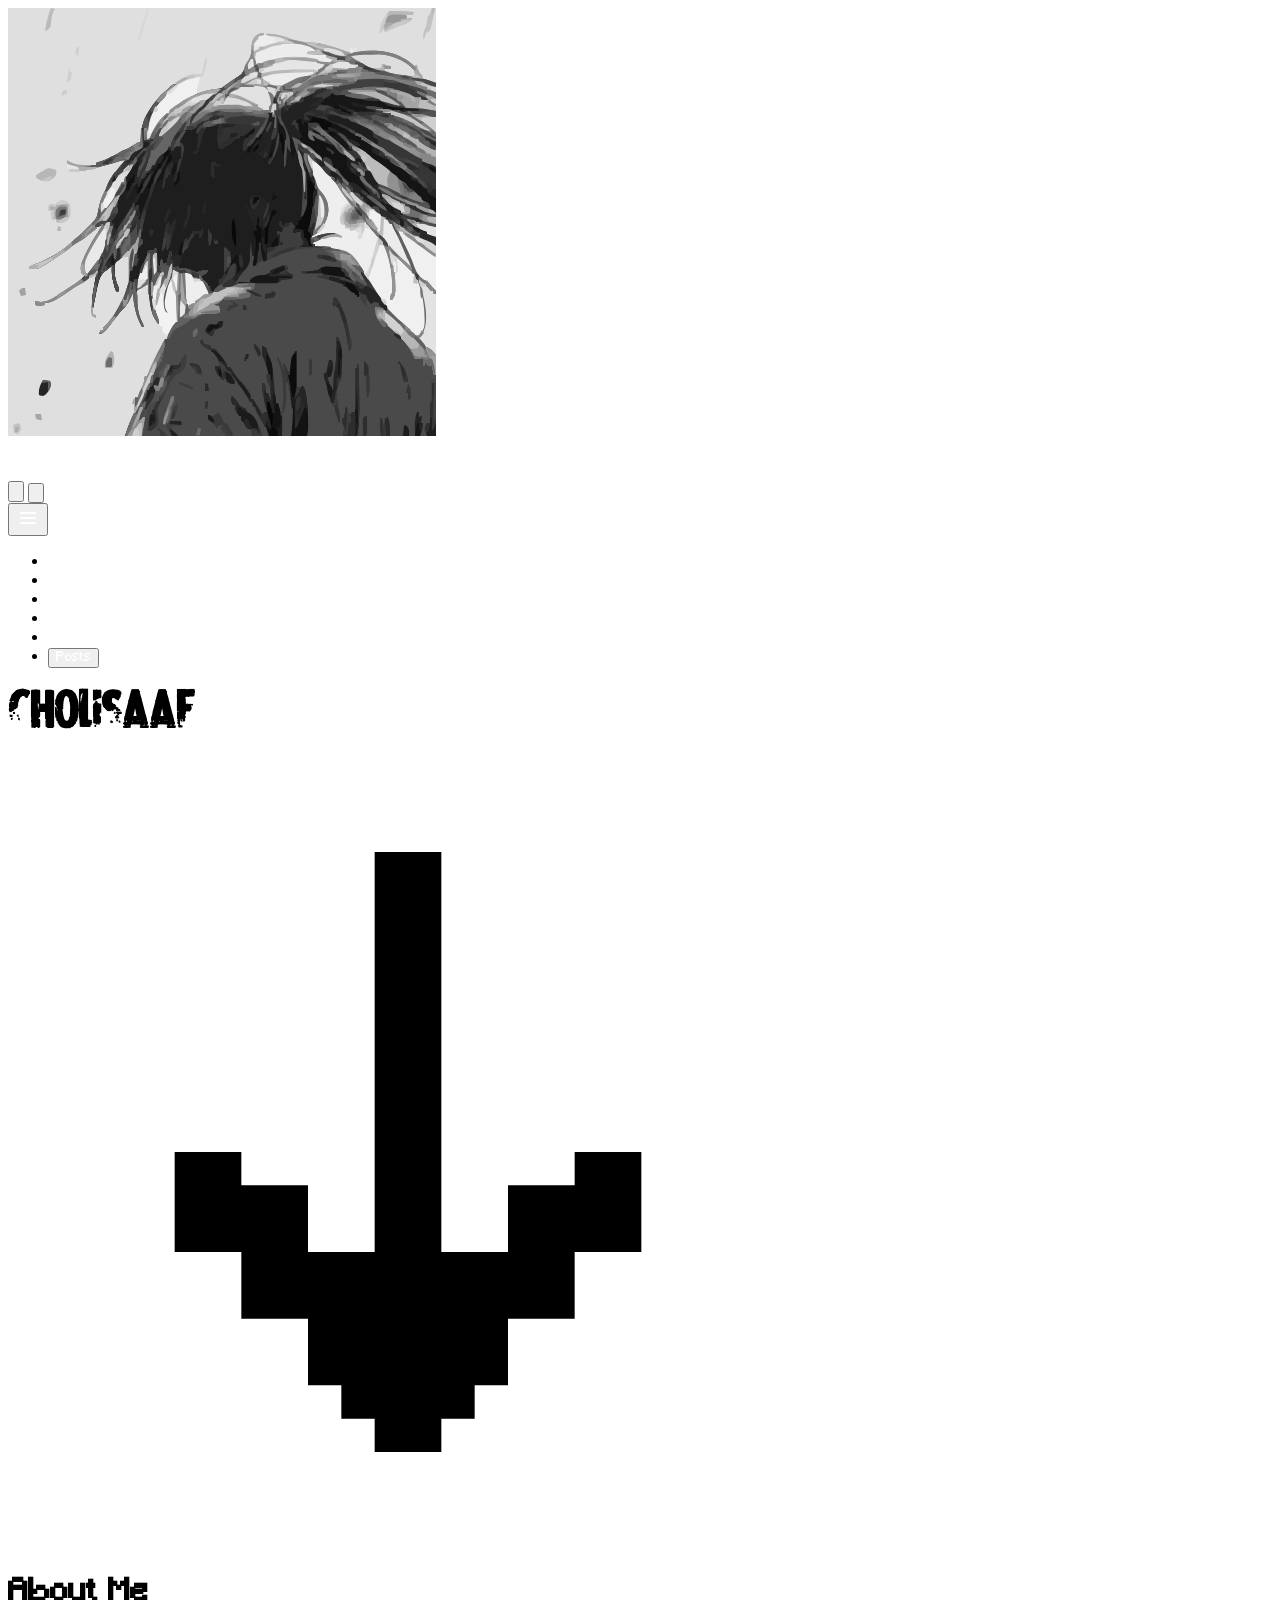
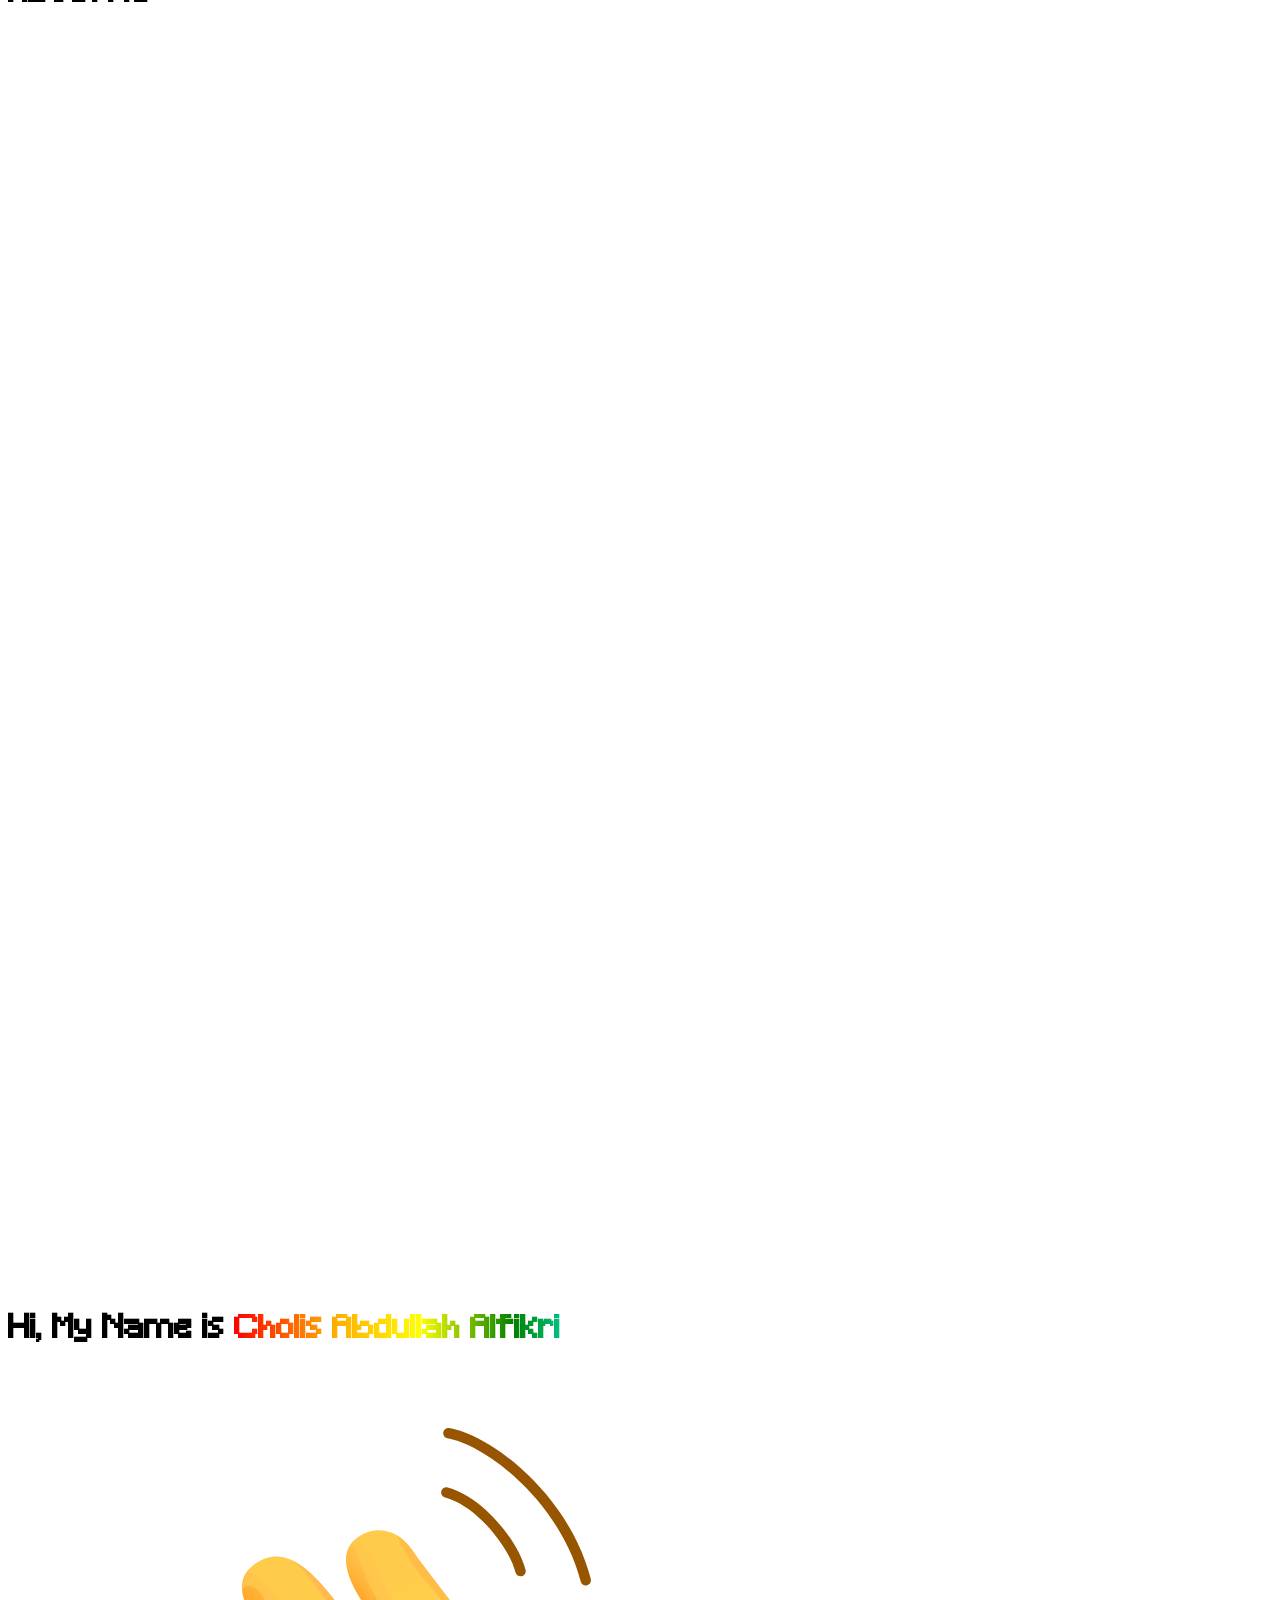
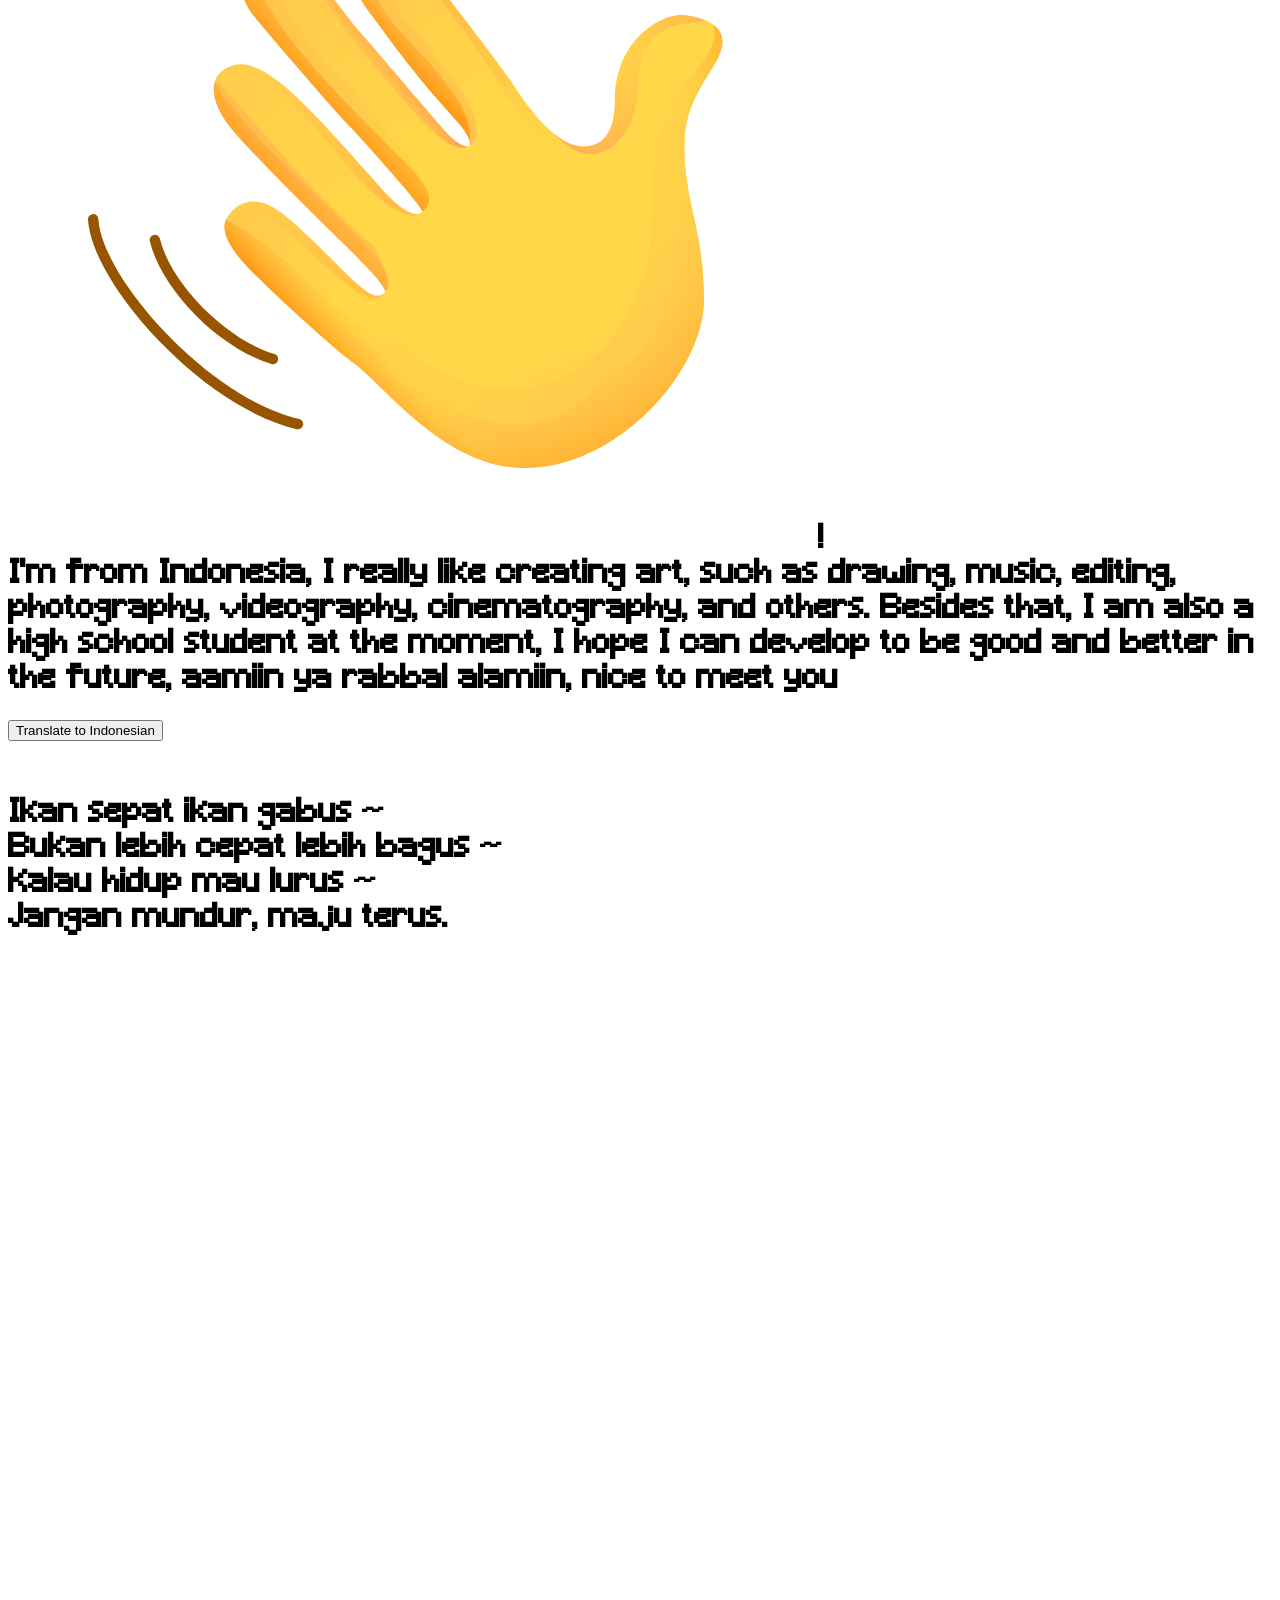
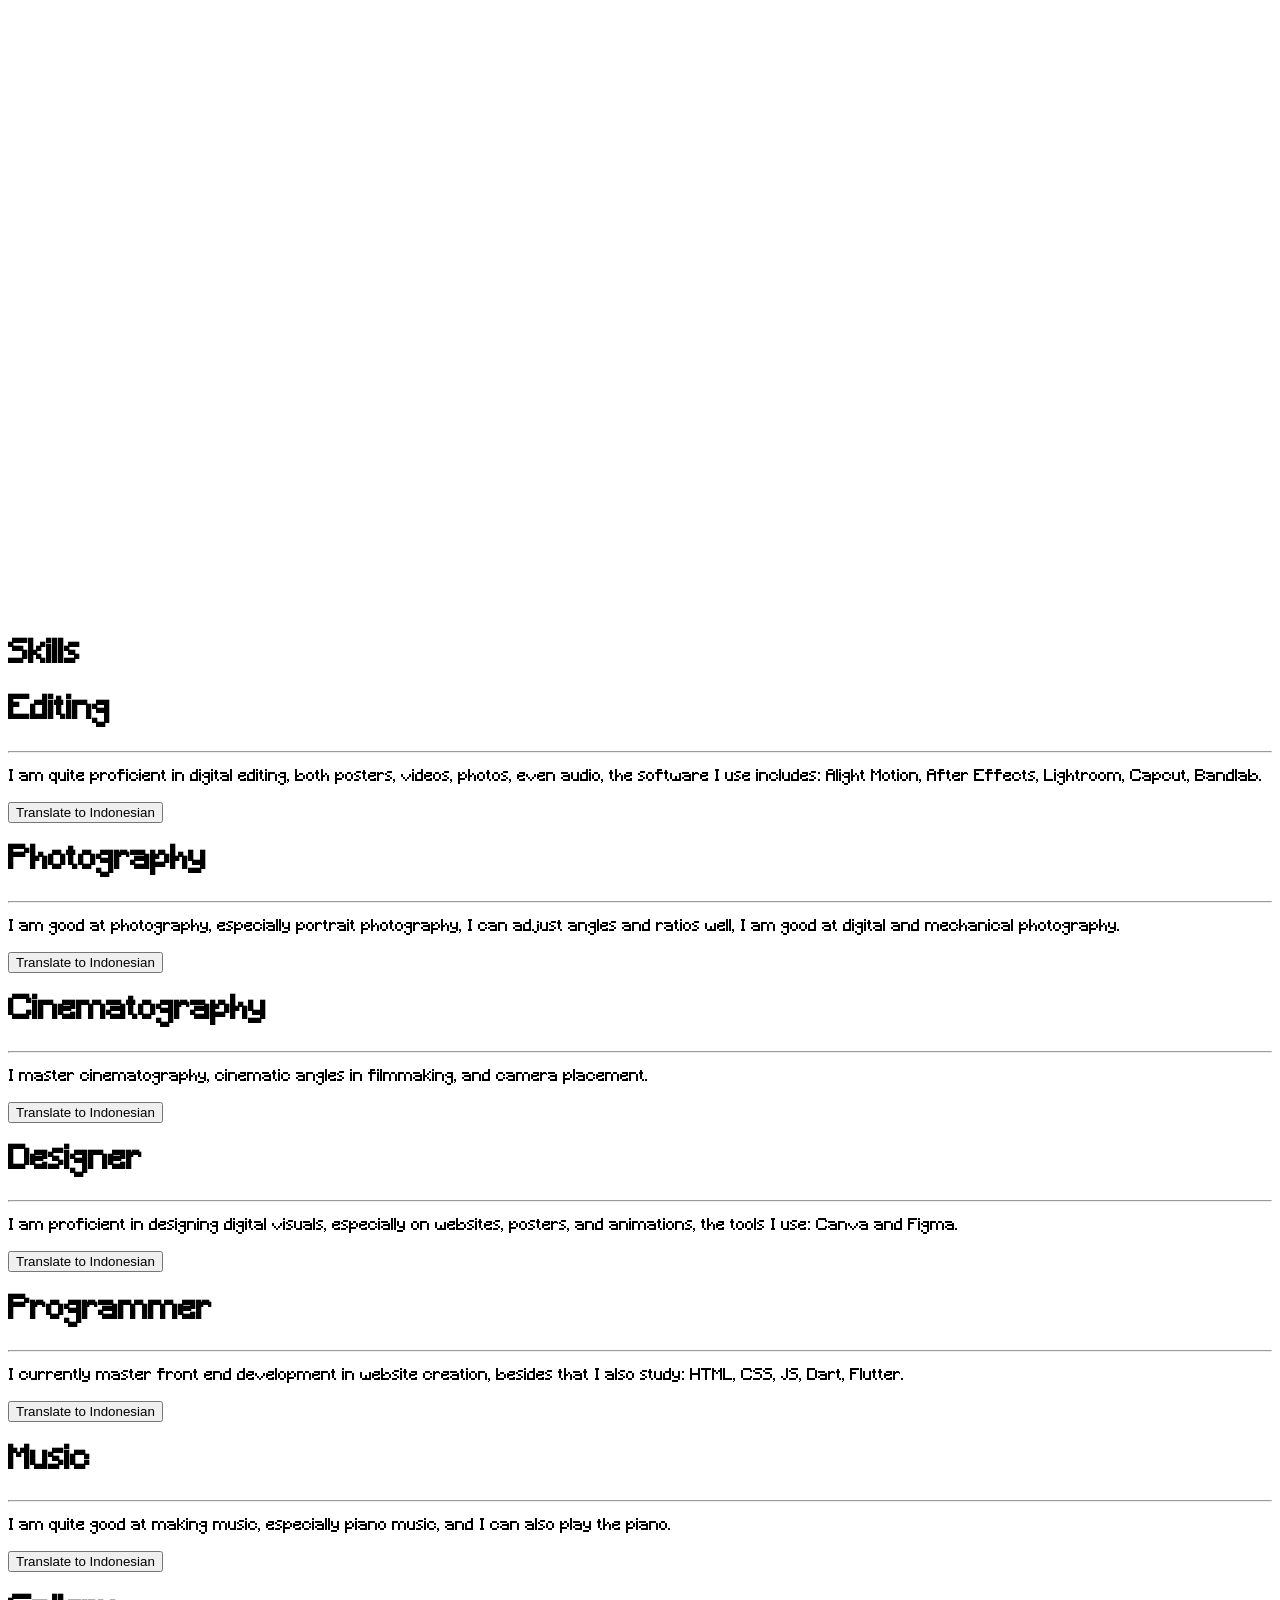
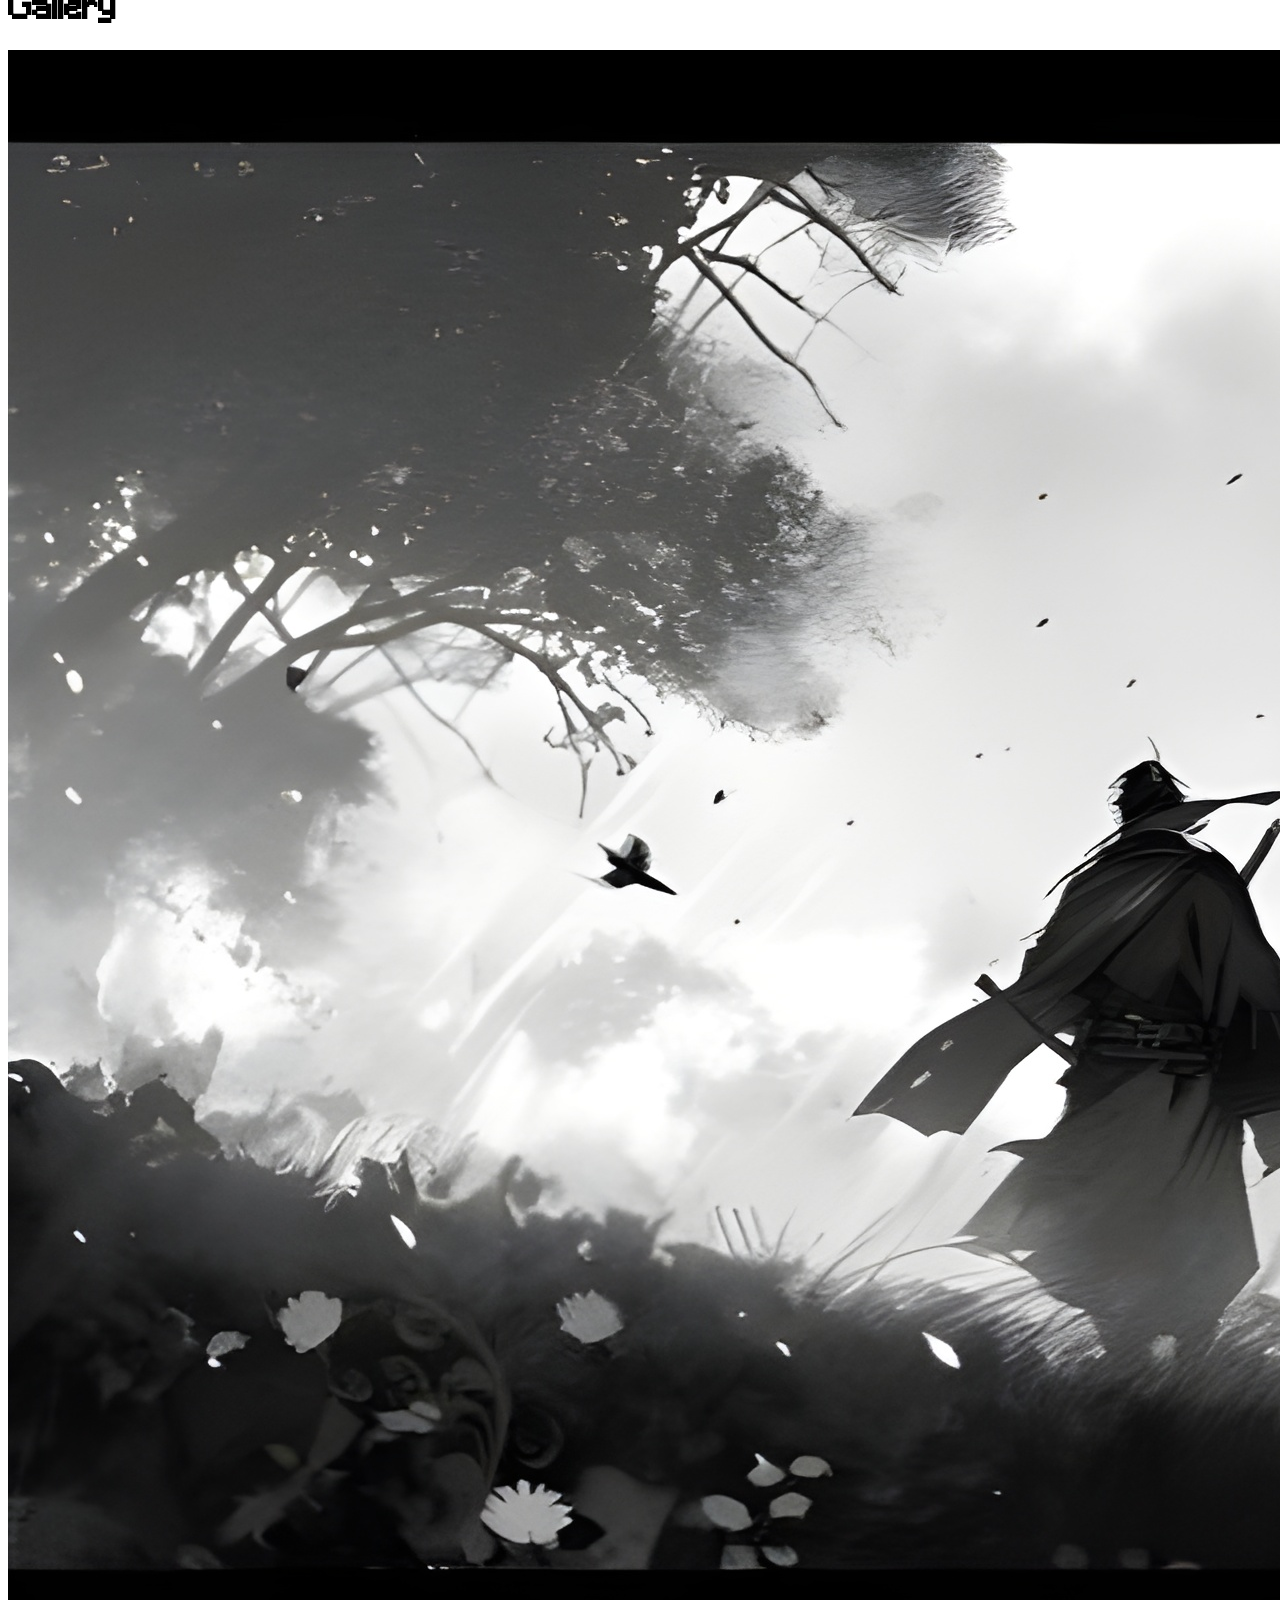
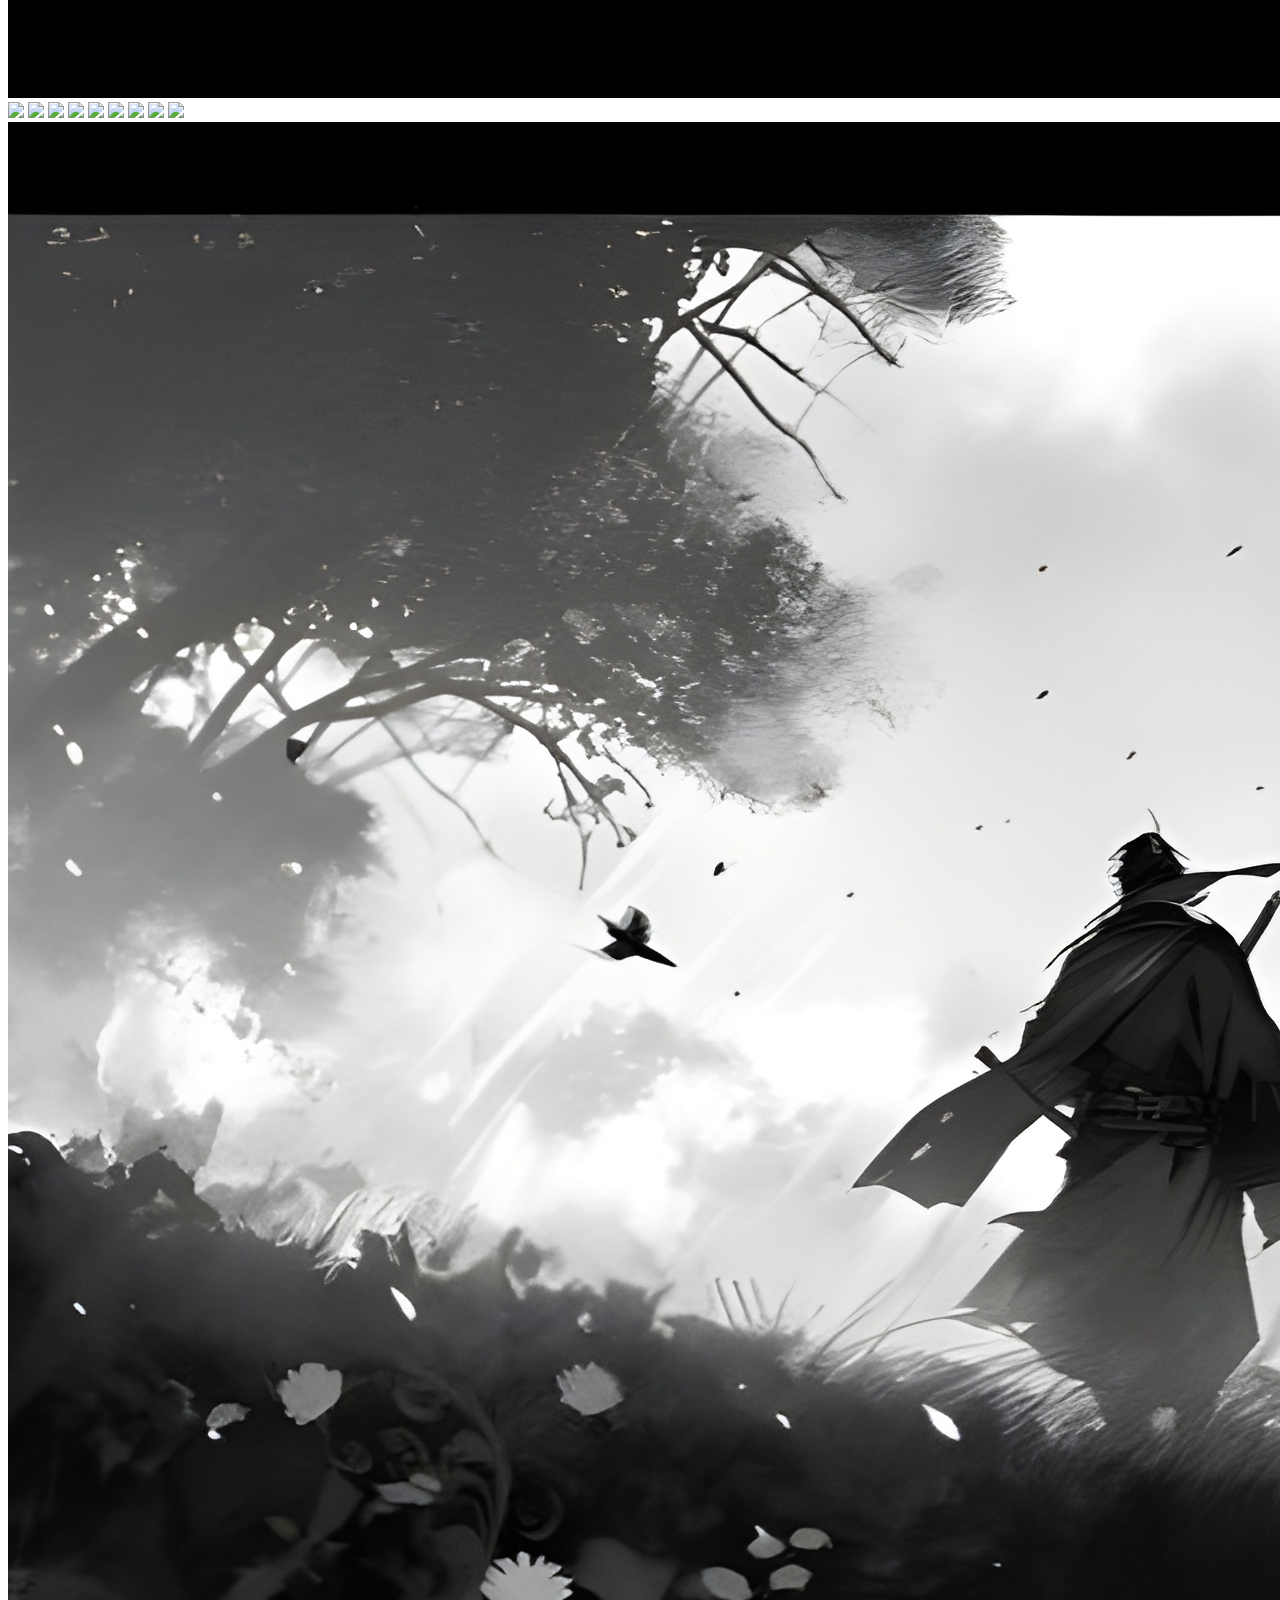
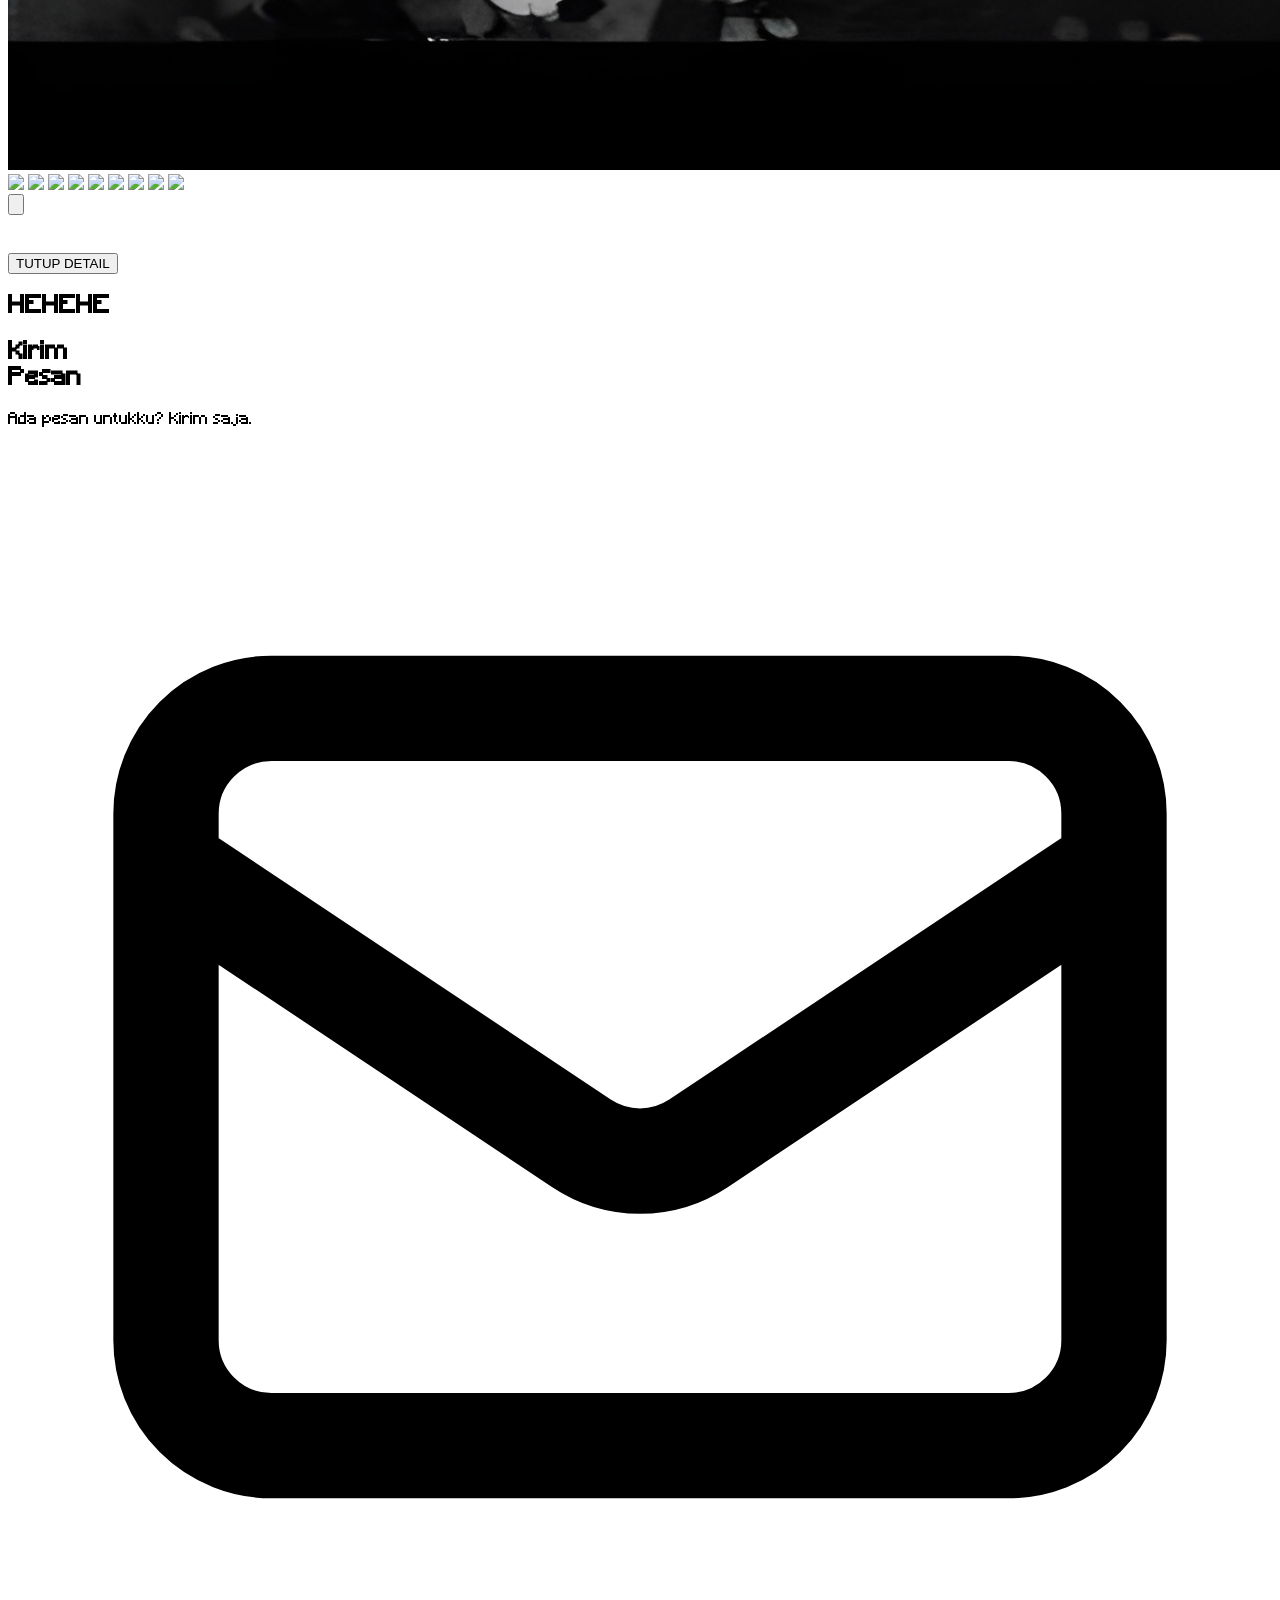
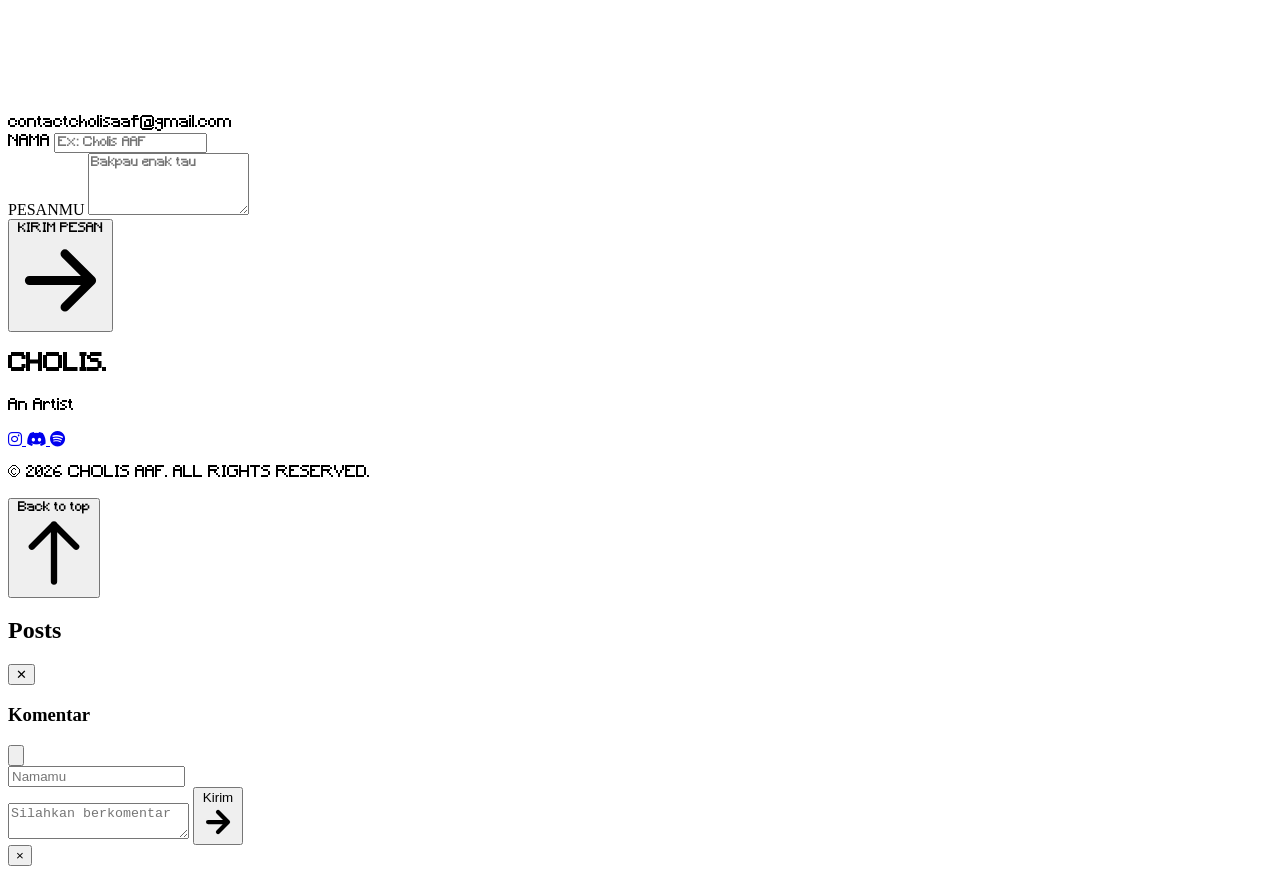
==== commit 63b6f0a7: "Update index.html" ====
--- a/index.html
+++ b/index.html
@@ -13,7 +13,7 @@
     <link rel="stylesheet" href="https://cdnjs.cloudflare.com/ajax/libs/font-awesome/6.0.0/css/all.min.css">
     <script src="https://unpkg.com/aos@2.3.1/dist/aos.js"></script>
     <script src="https://cdn.jsdelivr.net/npm/@supabase/supabase-js@2"></script>
-    
+
 
     <style type="text/tailwindcss">
         @layer utilities {
@@ -586,49 +586,95 @@
             </div>
 
             <div id="postContainer" class="grid grid-cols-1 md:grid-cols-2 gap-8">
-                <div class="col-span-full py-20 text-center">
-                    <span class="text-zinc-500 animate-pulse font-medium tracking-widest uppercase text-xs">Fetching
-                        memories...</span>
-                </div>
+                <script>
+                    document.write([...Array(4)].map(() => `
+            <div class="animate-pulse rounded-[2.5rem] p-6 bg-zinc-900/50 border border-white/5 h-[400px] flex flex-col">
+                <div class="w-full h-52 bg-white/5 rounded-[1.5rem] mb-5"></div>
+                <div class="h-6 bg-white/5 rounded-full w-3/4 mb-4"></div>
+                <div class="h-4 bg-white/5 rounded-full w-full mb-2"></div>
+                <div class="h-4 bg-white/5 rounded-full w-2/3 mb-auto"></div>
+                <div class="flex justify-between mt-6">
+                    <div class="h-8 w-16 bg-white/5 rounded-full"></div>
+                    <div class="h-8 w-24 bg-white/5 rounded-full"></div>
+                </div>
+            </div>
+        `).join(''));
+                </script>
             </div>
 
         </div>
     </div>
     <div id="commentModal"
-        class="fixed inset-0 z-[1000] hidden bg-black/90 backdrop-blur-xl flex items-center justify-center p-4">
+        class="fixed inset-0 z-[1000] hidden bg-zinc-950/40 backdrop-blur-2xl flex items-center justify-center p-4 transition-all duration-500">
+
         <div
-            class="bg-zinc-900 w-full max-w-lg rounded-[2.5rem] border border-white/10 flex flex-col overflow-hidden shadow-2xl h-[600px]">
-
-            <div class="p-6 border-b border-white/10 bg-white/5 flex justify-between items-center">
-                <h3 class="text-sm font-black text-white uppercase tracking-[0.3em] italic">Comments</h3>
-                <button onclick="closeComments()" class="text-zinc-400 hover:text-white">✕</button>
-            </div>
-
-            <div id="commentList" class="flex-1 overflow-y-auto p-6 space-y-4 scrollbar-hide text-white">
-            </div>
-
-            <div class="p-6 bg-black/40 border-t border-white/10">
-                <input type="hidden" id="activePostId">
-
-                <div class="space-y-3">
-                    <input type="text" id="commentUser" placeholder="Nama Kamu..."
-                        class="w-full bg-white/5 border border-white/10 p-3 rounded-xl text-sm text-indigo-300 outline-none focus:border-indigo-500">
-
-                    <div class="relative">
-                        <textarea id="commentText" placeholder="Tulis komentar..." rows="2"
-                            class="w-full bg-white/5 border border-white/10 p-4 rounded-2xl text-sm text-white outline-none focus:border-indigo-500 resize-none"></textarea>
+            class="bg-zinc-900/80 w-full max-w-lg rounded-[2.5rem] border border-white/10 flex flex-col overflow-hidden shadow-[0_32px_64px_-15px_rgba(0,0,0,0.5)] h-[650px] relative">
+
+            <div
+                class="p-6 border-b border-white/5 bg-white/5 flex justify-between items-center backdrop-blur-md sticky top-0 z-10">
+                <div class="flex items-center gap-3">
+                    <div class="w-2 h-2 bg-indigo-500 rounded-full animate-pulse"></div>
+                    <h3 class="text-[10px] font-black text-zinc-400 uppercase tracking-[0.4em]">Komentar</h3>
+                </div>
+                <button onclick="closeComments()"
+                    class="w-8 h-8 flex items-center justify-center rounded-full bg-white/5 hover:bg-white/10 text-zinc-400 hover:text-white transition-all">
+                    <svg class="w-4 h-4" fill="none" stroke="currentColor" viewBox="0 0 24 24">
+                        <path d="M6 18L18 6M6 6l12 12" stroke-width="2.5" stroke-linecap="round" />
+                    </svg>
+                </button>
+            </div>
+
+            <div id="commentList"
+                class="flex-1 overflow-y-auto p-6 space-y-6 scroll-smooth custom-scrollbar text-zinc-200 bg-transparent">
+            </div>
+
+            <div class="p-6 bg-zinc-900/90 border-t border-white/5 backdrop-blur-xl">
+                <input type="hidden" id="activePostId" value="">
+
+                <div class="space-y-4">
+                    <div class="relative group">
+                        <input type="text" id="commentUser" placeholder="Namamu"
+                            class="w-full bg-white/5 border border-white/10 p-3.5 pl-5 rounded-2xl text-xs text-indigo-300 outline-none focus:border-indigo-500/50 focus:bg-white/10 transition-all placeholder:text-zinc-600 font-medium">
+                    </div>
+
+                    <div class="relative group">
+                        <textarea id="commentText" placeholder="Silahkan berkomentar" rows="2"
+                            class="w-full bg-white/5 border border-white/10 p-4 rounded-[1.5rem] text-sm text-zinc-100 outline-none focus:border-indigo-500/50 focus:bg-white/10 transition-all resize-none placeholder:text-zinc-600"></textarea>
 
                         <button onclick="sendComment()"
-                            class="absolute bottom-3 right-3 bg-indigo-600 hover:bg-indigo-500 text-white px-5 py-2 rounded-xl text-[10px] font-black uppercase tracking-widest transition-all">
-                            Post
+                            class="absolute bottom-3 right-3 bg-indigo-600 hover:bg-indigo-500 text-white px-6 py-2.5 rounded-xl text-[10px] font-black uppercase tracking-widest transition-all active:scale-95 shadow-lg shadow-indigo-600/20 flex items-center gap-2">
+                            <span>Kirim</span>
+                            <svg class="w-3 h-3" fill="none" stroke="currentColor" viewBox="0 0 24 24">
+                                <path d="M5 12h14M12 5l7 7-7 7" stroke-width="3" stroke-linecap="round"
+                                    stroke-linejoin="round" />
+                            </svg>
                         </button>
                     </div>
                 </div>
             </div>
         </div>
     </div>
+
+    <div id="imageLightbox" class="fixed inset-0 z-[1000] flex items-center justify-center p-4 md:p-10 cursor-zoom-out"
+        onclick="closeLightbox()">
+
+        <button
+            class="close-btn absolute top-5 right-5 w-12 h-12 flex items-center justify-center rounded-full bg-white/5 border border-white/10 text-white/50 hover:text-white hover:bg-white/10 hover:border-white/20 transition-all text-3xl z-50 onclick="
+            event.stopPropagation(); closeLightbox()>&times;</button>
+
+        <img id="lightboxImg" src="" class="max-w-full max-h-full rounded-3xl shadow-2xl cursor-default object-contain"
+            onclick="event.stopPropagation()">
+    </div>
     <!-- Scripts -->
-
+    <script>
+        function safeText(str) {
+            if (!str) return "";
+            const p = document.createElement("p");
+            p.textContent = str;
+            // Mengubah Enter jadi baris baru setelah diamankan
+            return p.innerHTML.replace(/\n/g, '<br>');
+        }
+    </script>
 
     <script>
         const text = document.getElementById("aboutText");
@@ -796,20 +842,19 @@
         const songTitle = document.getElementById('songTitle');
         const playIcon = document.getElementById('playIcon');
 
-        // --- BAGIAN BARU: Koneksi Supabase ---
         const supabaseUrl = 'https://vnzcwijqlkdsjokvmpgv.supabase.co'
         const supabaseKey = 'eyJhbGciOiJIUzI1NiIsInR5cCI6IkpXVCJ9.eyJpc3MiOiJzdXBhYmFzZSIsInJlZiI6InZuemN3aWpxbGtkc2pva3ZtcGd2Iiwicm9sZSI6ImFub24iLCJpYXQiOjE3NzIyNTE0MzEsImV4cCI6MjA4NzgyNzQzMX0.LS7XzMXOknHl6zhobn5oyMiG5bHqu2zucSKF0n_NGEE'
         const _supabase = supabase.createClient(supabaseUrl, supabaseKey)
 
-        let playlist = []; // Sekarang kita mulai dengan array kosong
+        let playlist = [];
         let currentSongIndex = 0;
 
-        // --- BAGIAN BARU: Fungsi untuk ambil data dari Database ---
+
         async function fetchPlaylist() {
             const { data, error } = await _supabase
                 .from('playlist')
                 .select('*')
-                .order('priority', { ascending: true }); // GANTI 'id' JADI 'priority'
+                .order('priority', { ascending: true });
 
             if (data && data.length > 0) {
                 playlist = data;
@@ -817,14 +862,15 @@
             }
         }
 
-        // Jalankan fungsi fetch saat halaman dibuka
+
         fetchPlaylist();
 
-        // --- Fungsi sisanya hampir sama, hanya sesuaikan variabelnya ---
+
+
         function loadSong(index) {
-            if (!playlist[index]) return; // Jaga-jaga kalau playlist kosong
-            audio.src = playlist[index].src; // Ambil kolom 'src' dari DB
-            songTitle.innerText = playlist[index].title; // Ambil kolom 'title' dari DB
+            if (!playlist[index]) return;
+            audio.src = playlist[index].src;
+            songTitle.innerText = playlist[index].title;
             audio.volume = 0.4;
         }
 
@@ -870,186 +916,755 @@
     <script>
 
 
-    // --- FUNGSI POSTS (FEED) ---
-    async function openPosts() {
-        const modal = document.getElementById('postModal');
-        modal.classList.remove('hidden');
-        document.body.style.overflow = 'hidden';
-
-        const { data, error } = await _supabase
-            .from('posts')
-            .select('*')
-            .order('created_at', { ascending: false });
-
-        if (error) {
-            console.error(error);
-            return;
-        }
-        renderPosts(data);
-    }
-
-    function closePosts() {
-        const modal = document.getElementById('postModal');
-        if (modal) {
-            modal.classList.add('hidden');
-            document.body.style.overflow = 'auto';
-        }
-    }
-
-    function renderPosts(posts) {
-        const container = document.getElementById('postContainer');
-        if (!container) return;
-
-        container.innerHTML = posts.map(post => {
-            const isLong = post.description && post.description.length > 150;
-
-            return `
-            <article class="post-card group flex flex-col h-full rounded-[2.5rem] p-6 transition-all duration-500 bg-zinc-900/50 border border-white/5 shadow-xl overflow-hidden">
-                ${post.image_url ? `
-                    <div class="relative overflow-hidden rounded-[1.5rem] mb-5 shrink-0">
-                        <img src="${post.image_url}" class="w-full h-52 object-cover transform group-hover:scale-110 transition-transform duration-700">
-                    </div>
+
+        async function openPosts() {
+            const modal = document.getElementById('postModal');
+            modal.classList.remove('hidden');
+            document.body.style.overflow = 'hidden';
+
+            const { data, error } = await _supabase
+                .from('posts')
+                .select('*')
+                .order('created_at', { ascending: false });
+
+            if (error) {
+                console.error(error);
+                return;
+            }
+            renderPosts(data);
+        }
+
+        function closePosts() {
+            const modal = document.getElementById('postModal');
+            if (modal) {
+                modal.classList.add('hidden');
+                document.body.style.overflow = 'auto';
+            }
+        }
+
+        function renderPosts(posts) {
+            const container = document.getElementById('postContainer');
+            if (!container) return;
+
+            container.innerHTML = posts.map(post => {
+                const isLong = post.description && post.description.length > 150;
+
+                // 1. Bagian Gambar dengan Loading State + Lightbox
+                const imageHtml = post.image_url ? `
+            <div class="relative overflow-hidden rounded-[1.5rem] mb-5 shrink-0 bg-white/5 animate-pulse min-h-[208px] flex items-center justify-center cursor-zoom-in group/img">
+                <div id="img-loader-${post.id}" class="absolute inset-0 flex items-center justify-center z-10">
+                    <div class="loader-spinner !w-8 !h-8 !border-t-white/30"></div>
+                </div>
+                <img src="${post.image_url}" 
+                     class="w-full h-52 object-cover opacity-0 transition-all duration-700 transform group-hover/img:scale-110"
+                     onload="handleImageLoaded(this, ${post.id})"
+                     onclick="openLightbox('${post.image_url}')"> 
+            </div>
+        ` : '';
+
+                return `
+    <article class="post-card group flex flex-col h-full rounded-[2.5rem] p-6 transition-all duration-500 bg-zinc-900/50 border border-white/5 shadow-xl overflow-hidden hover:border-indigo-500/30">
+        ${imageHtml}
+        
+        <div class="flex-grow min-w-0">
+            <h3 class="text-xl font-bold text-white mb-3 group-hover:text-indigo-400 transition-colors break-words line-clamp-2">${post.title}</h3>
+            
+            <div class="relative">
+                <p id="desc-${post.id}" class="text-zinc-400 text-sm leading-relaxed whitespace-pre-line break-words transition-all duration-300 ${isLong ? 'line-clamp-3' : ''}">
+                    ${post.description}
+                </p>
+                
+                ${isLong ? `
+                    <button onclick="toggleReadMore(${post.id}, this)" class="text-indigo-400 text-[10px] font-black uppercase tracking-widest mt-3 hover:text-white transition-colors cursor-pointer block">
+                        Lihat Selengkapnya
+                    </button>
                 ` : ''}
-                
-                <div class="flex-grow min-w-0">
-                    <h3 class="text-xl font-bold text-white mb-3 group-hover:text-indigo-400 transition-colors break-words">${post.title}</h3>
-                    
-                    <div class="relative">
-                        <p id="desc-${post.id}" class="text-zinc-400 text-sm leading-relaxed whitespace-pre-line break-words transition-all duration-300 ${isLong ? 'line-clamp-3' : ''}">
-                            ${post.description}
-                        </p>
-                        
-                        ${isLong ? `
-                            <button onclick="toggleReadMore(${post.id}, this)" class="text-indigo-400 text-xs font-bold mt-2 hover:text-white transition-colors cursor-pointer block">
-                                Lihat Selengkapnya
-                            </button>
-                        ` : ''}
-                    </div>
-                </div>
-
-                <div class="mt-6 pt-6 border-t border-white/5 flex justify-between items-center shrink-0">
-                    <button onclick="handleLike(${post.id}, ${post.likes || 0})" class="flex items-center gap-2 group/like cursor-pointer">
-                        <span class="text-xl group-hover/like:scale-125 transition-transform">❤️</span>
-                        <span id="like-count-${post.id}" class="text-zinc-500 text-sm font-medium">${post.likes || 0}</span>
-                    </button>
-                    
-                    <button onclick="openComments(${post.id})" class="bg-indigo-600/10 text-indigo-400 px-5 py-2.5 rounded-full text-[10px] font-black uppercase tracking-[0.2em] border border-indigo-500/20 hover:bg-indigo-600 hover:text-white transition-all">
-                        💬 Comments
-                    </button>
-                </div>
-            </article>
-            `;
-        }).join('');
-    }
-
-    function toggleReadMore(id, btn) {
-        const p = document.getElementById(`desc-${id}`);
-        if (p.classList.contains('line-clamp-3')) {
-            p.classList.remove('line-clamp-3');
-            btn.innerText = 'Sembunyikan';
-        } else {
-            p.classList.add('line-clamp-3');
-            btn.innerText = 'Lihat Selengkapnya';
-        }
-    }
-
-    async function handleLike(id, currentLikes) {
-        const newLikes = currentLikes + 1;
-        const label = document.getElementById(`like-count-${id}`);
-        label.innerText = newLikes;
-        label.classList.add('text-pink-500');
-
-        await _supabase
-            .from('posts')
-            .update({ likes: newLikes })
-            .eq('id', id);
-    }
-
-    // --- FUNGSI KOMENTAR (POPUP) ---
-    async function openComments(postId) {
-        const modal = document.getElementById('commentModal');
-        const activeInput = document.getElementById('activePostId');
-        if (activeInput) activeInput.value = postId;
-
-        // PERBAIKAN: Selalu tambahkan 'flex' agar modal tetap di tengah
-        modal.classList.remove('hidden');
-        modal.classList.add('flex');
-
-        const list = document.getElementById('commentList');
-        list.innerHTML = `<div class="text-center py-10 animate-pulse text-zinc-600 text-xs uppercase tracking-widest">Loading chats...</div>`;
-
-        const { data, error } = await _supabase
-            .from('comments')
-            .select('*')
-            .eq('post_id', postId)
-            .order('created_at', { ascending: true });
-
-        if (error) return console.error(error);
-
-        if (data.length === 0) {
-            list.innerHTML = `
-            <div class="flex flex-col items-center justify-center h-full opacity-20">
-                <span class="text-4xl mb-2">💬</span>
+            </div>
+        </div>
+
+        <div class="mt-6 pt-6 border-t border-white/5 flex justify-between items-center shrink-0">
+            <div class="flex items-center gap-4">
+                <button onclick="handleLike(${post.id}, ${post.likes || 0})" class="flex items-center gap-2 group/like cursor-pointer">
+                    <span class="text-xl group-hover/like:scale-125 transition-transform duration-300">❤️</span>
+                    <span id="like-count-${post.id}" class="text-zinc-500 text-sm font-medium">${post.likes || 0}</span>
+                </button>
+
+                <div class="flex items-center gap-2 opacity-60">
+                    <span class="text-lg">💬</span>
+                    <span id="comment-count-${post.id}" class="text-zinc-500 text-sm font-medium">0</span>
+                </div>
+            </div>
+            
+            <button onclick="openComments(${post.id})" class="bg-indigo-600/10 text-indigo-400 px-5 py-2.5 rounded-full text-[10px] font-black uppercase tracking-[0.2em] border border-indigo-500/20 hover:bg-indigo-600 hover:text-white transition-all active:scale-95">
+                Komentar
+            </button>
+        </div>
+    </article>
+    `;
+            }).join('');
+
+            async function updateCommentCounts() {
+                // 1. Ambil semua post_id dari tabel comments
+                const { data, error } = await _supabase
+                    .from('comments')
+                    .select('post_id');
+
+                if (error) {
+                    console.error("Gagal ambil data komen:", error);
+                    return;
+                }
+
+                // 2. Reset semua counter di layar jadi 0 dulu
+                // Ini penting biar kalau komen dihapus sampai habis, angkanya balik ke 0
+                document.querySelectorAll('[id^="comment-count-"]').forEach(el => el.innerText = '0');
+
+                // 3. Hitung jumlah per post_id
+                const counts = {};
+                data.forEach(item => {
+                    counts[item.post_id] = (counts[item.post_id] || 0) + 1;
+                });
+
+                // 4. Update angka ke UI dengan animasi pulse
+                Object.keys(counts).forEach(postId => {
+                    const el = document.getElementById(`comment-count-${postId}`);
+                    if (el) {
+                        const oldVal = el.innerText;
+                        const newVal = counts[postId];
+
+                        el.innerText = newVal;
+
+                        // Kasih animasi kalau angkanya berubah
+                        if (oldVal != newVal) {
+                            el.classList.add('scale-125', 'text-indigo-400');
+                            setTimeout(() => el.classList.remove('scale-125', 'text-indigo-400'), 500);
+                        }
+                    }
+                });
+            }
+
+            // Seteleh render selesai, langsung update jumlah komentar
+            if (typeof updateCommentCounts === "function") {
+                updateCommentCounts();
+            }
+        }
+
+        function handleImageLoaded(img, postId) {
+            // 1. Matikan efek pulse dan background abu-abu
+            const container = img.parentElement;
+            container.classList.remove('animate-pulse', 'bg-white/5');
+
+            // 2. Munculkan gambar dengan halus (Fade In)
+            img.classList.remove('opacity-0');
+            img.classList.add('opacity-100');
+
+            // 3. Hapus spinner
+            const loader = document.getElementById(`img-loader-${postId}`);
+            if (loader) loader.remove();
+        }
+
+        function toggleReadMore(id, btn) {
+            const p = document.getElementById(`desc-${id}`);
+            if (p.classList.contains('line-clamp-3')) {
+                p.classList.remove('line-clamp-3');
+                btn.innerText = 'Sembunyikan';
+            } else {
+                p.classList.add('line-clamp-3');
+                btn.innerText = 'Lihat Selengkapnya';
+            }
+        }
+
+        async function handleLike(id, currentLikes) {
+            const newLikes = currentLikes + 1;
+            const label = document.getElementById(`like-count-${id}`);
+            label.innerText = newLikes;
+            label.classList.add('text-pink-500');
+
+            await _supabase
+                .from('posts')
+                .update({ likes: newLikes })
+                .eq('id', id);
+        }
+
+        function openLightbox(url) {
+            const lightbox = document.getElementById('imageLightbox');
+            const img = document.getElementById('lightboxImg');
+
+            // 1. Pasang URL Gambar
+            img.src = url;
+
+            // 2. Kunci scroll body
+            document.body.style.overflow = 'hidden';
+
+            // 3. Tambahkan class 'active' untuk trigger animasi CSS
+            lightbox.classList.add('active');
+        }
+
+        function closeLightbox() {
+            const lightbox = document.getElementById('imageLightbox');
+
+            // 1. Hapus class 'active' untuk trigger animasi keluar
+            lightbox.classList.remove('active');
+
+            // 2. Tunggu animasi selesai (500ms), baru bersihin image src dan scroll
+            setTimeout(() => {
+                const img = document.getElementById('lightboxImg');
+                img.src = ""; // Bersihin src biar gak 'kedip' gambar lama pas dibuka lagi
+
+                // Cek: Kalau modal post masih kebuka, jangan aktifin scroll body dulu
+                const postModal = document.getElementById('postModal');
+                const isPostModalOpen = postModal && !postModal.classList.contains('hidden');
+
+                if (!isPostModalOpen) {
+                    document.body.style.overflow = 'auto';
+                }
+            }, 500); // 500ms sesuai durasi transisi gambar
+        }
+
+        /**
+ * 1. FUNGSI UTAMA: MEMBUKA MODAL & LOAD KOMENTAR
+ */
+        async function openComments(postId) {
+            const modal = document.getElementById('commentModal');
+            const activeInput = document.getElementById('activePostId');
+            if (activeInput) activeInput.value = postId;
+
+            modal.classList.remove('hidden');
+            modal.classList.add('flex');
+
+            const list = document.getElementById('commentList');
+
+            // --- ELEGAN SKELETON LOADING STATE ---
+            list.innerHTML = Array(3).fill(0).map(() => `
+        <div class="mb-8 w-full animate-pulse px-1">
+            <div class="flex items-center gap-3 mb-3">
+                <div class="w-2 h-2 bg-indigo-500/20 rounded-full"></div>
+                <div class="h-2 w-20 bg-white/5 rounded-full"></div>
+                <div class="h-2 w-10 bg-white/5 rounded-full ml-auto"></div>
+            </div>
+            <div class="h-20 bg-white/[0.03] border border-white/5 rounded-[1.8rem] rounded-tl-none w-full"></div>
+        </div>
+    `).join('');
+
+            const { data, error } = await _supabase
+                .from('comments')
+                .select('*')
+                .eq('post_id', postId)
+                .order('created_at', { ascending: true });
+
+            if (error) return console.error(error);
+
+            if (data.length === 0) {
+                list.innerHTML = `
+            <div class="flex flex-col items-center justify-center h-full py-20 opacity-20 w-full">
+                <span class="text-2xl mb-2">💬</span>
                 <p class="text-[10px] uppercase font-bold tracking-widest">No conversation yet</p>
             </div>`;
-        } else {
-            list.innerHTML = data.map(c => `
-                <div class="group">
-                    <div class="flex items-center justify-between mb-2">
-                        <span class="text-[10px] font-black text-indigo-400 uppercase tracking-widest bg-indigo-400/10 px-2 py-0.5 rounded">${c.username}</span>
+            } else {
+                list.classList.add('flex', 'flex-col');
+
+                // Render Data Asli
+                list.innerHTML = data.map(c => {
+                    const cleanedContent = safeText(c.comment_text);
+                    const isLong = c.comment_text && c.comment_text.length > 120;
+                    const reactions = c.reactions || {};
+
+                    return `
+            <div class="group animate-slide-up relative mb-8 w-full" id="chat-${c.id}">
+                <div class="flex items-center justify-between mb-2 px-1 w-full">
+                    <div class="flex items-center gap-2">
+                        <div class="w-1.5 h-1.5 bg-indigo-500 rounded-full shadow-[0_0_8px_#6366f1]"></div>
+                        <span class="text-[10px] font-black text-indigo-400 uppercase tracking-widest">${c.username}</span>
+                    </div>
+                    
+                    <div class="relative flex items-center gap-3">
                         <span class="text-[9px] text-zinc-600 font-medium">${new Date(c.created_at).toLocaleTimeString([], { hour: '2-digit', minute: '2-digit' })}</span>
-                    </div>
-                    <div class="bg-white/[0.03] border border-white/5 p-4 rounded-2xl rounded-tl-none group-hover:bg-white/[0.05] transition-all">
-                        <p class="text-zinc-200 text-sm leading-relaxed break-words">${c.comment_text}</p>
-                    </div>
-                </div>
-            `).join('');
-            list.scrollTop = list.scrollHeight;
-        }
-    }
-
-    async function sendComment() {
-        const postIdInput = document.getElementById('activePostId');
-        const userInput = document.getElementById('commentUser');
-        const textInput = document.getElementById('commentText');
-
-        const postId = postIdInput.value;
-        const user = userInput.value.trim() || "Anonim";
-        const text = textInput.value.trim();
-
-        if (!postId) return alert("Error: ID tidak ditemukan!");
-        if (!text) return alert("Tulis komentarmu dulu!");
-
-        try {
-            const { error } = await _supabase
-                .from('comments')
-                .insert([{ post_id: parseInt(postId), username: user, comment_text: text }]);
-
-            if (error) throw error;
-            textInput.value = "";
-            openComments(postId);
-        } catch (err) {
-            alert("Gagal kirim: " + err.message);
-        }
-    }
-
-    function closeComments() {
-        const modal = document.getElementById('commentModal');
-        if (modal) {
-            modal.classList.add('hidden');
-            modal.classList.remove('flex');
-        }
-    }
-
-    // Tutup modal jika user klik di area luar box hitam (opsional tapi bagus)
-    window.addEventListener('click', (e) => {
-        const commentModal = document.getElementById('commentModal');
-        const postModal = document.getElementById('postModal');
-        if (e.target === commentModal) closeComments();
-        if (e.target === postModal) closePosts();
-    });
-</script>
-
+                        <button onclick="toggleChatMenu(event, ${c.id})" class="md:opacity-0 group-hover:opacity-100 p-1 text-zinc-500 hover:text-white transition-all text-sm leading-none">⋮</button>
+                        
+                        <div id="menu-${c.id}" class="hidden absolute right-0 top-6 w-36 bg-zinc-900/95 border border-white/10 rounded-2xl shadow-2xl z-[100] backdrop-blur-xl overflow-hidden p-1">
+                            <button onclick="copyComment(${c.id})" class="w-full text-left px-4 py-2.5 text-[10px] text-zinc-300 hover:bg-white/5 rounded-xl uppercase font-bold tracking-widest transition-all">Copy Text</button>
+                            <div class="flex border-t border-white/5 mt-1 pt-2 pb-1 px-2 justify-between gap-1">
+                                <button onclick="addReaction(${c.id}, '❤️')" class="hover:scale-125 transition-transform p-1">❤️</button>
+                                <button onclick="addReaction(${c.id}, '🔥')" class="hover:scale-125 transition-transform p-1">🔥</button>
+                                <button onclick="addReaction(${c.id}, '😂')" class="hover:scale-125 transition-transform p-1">😂</button>
+                                <button onclick="addReaction(${c.id}, '👍')" class="hover:scale-125 transition-transform p-1">👍</button>
+                            </div>
+                        </div>
+                    </div>
+                </div>
+
+                <div class="relative bg-white/5 border border-white/5 p-4 rounded-[1.8rem] rounded-tl-none group-hover:bg-white/[0.08] transition-all duration-300 w-full" 
+                     oncontextmenu="handleLongPress(event, ${c.id})">
+                    <p id="comment-text-${c.id}" class="text-zinc-200 text-sm leading-relaxed break-words font-medium ${isLong ? 'line-clamp-3' : ''}">${cleanedContent}</p>
+                    ${isLong ? `<button onclick="toggleCommentReadMore(${c.id}, this)" class="text-indigo-400 text-[9px] font-black uppercase tracking-widest mt-2 block hover:text-white transition-colors">Lihat Selengkapnya</button>` : ''}
+                    
+                    <div class="absolute -bottom-3 left-4 flex flex-wrap gap-1 pointer-events-none">
+                        ${Object.entries(reactions).map(([emoji, count]) => count > 0 ? `
+                            <div class="bg-zinc-800/90 border border-white/10 px-2 py-0.5 rounded-full text-[10px] flex items-center gap-1 shadow-xl backdrop-blur-md animate-bounce-subtle">
+                                <span>${emoji}</span>
+                                <span class="text-zinc-400 font-bold">${count}</span>
+                            </div>
+                        ` : '').join('')}
+                    </div>
+                </div>
+            </div>`;
+                }).join('');
+
+                setTimeout(() => {
+                    list.scrollTo({ top: list.scrollHeight, behavior: 'smooth' });
+                }, 100);
+            }
+        }
+
+        /**
+         * 2. FUNGSI COPY TEXT (Sat-Set & Tutup Menu)
+         */
+        async function copyComment(id) {
+            const textElem = document.getElementById(`comment-text-${id}`);
+            if (!textElem) return;
+
+            try {
+                await navigator.clipboard.writeText(textElem.innerText);
+
+                // Tutup menu secepat kilat
+                const menu = document.getElementById(`menu-${id}`);
+                if (menu) menu.classList.add('hidden');
+
+                // Panggil Toast
+                showToast("Text Copied! ✨");
+
+                // Haptic feedback (getar) jika di HP
+                if (navigator.vibrate) navigator.vibrate(40);
+
+            } catch (err) {
+                console.error("Gagal copy:", err);
+                showToast("Failed to copy ❌");
+            }
+        }
+
+        /**
+         * 3. FUNGSI TOAST (Notification)
+         */
+        function showToast(message) {
+            const existingToast = document.getElementById('global-toast');
+            if (existingToast) existingToast.remove();
+
+            const toast = document.createElement('div');
+            toast.id = 'global-toast';
+            // Gunakan z-index super tinggi (9999) supaya tidak tertutup modal
+            toast.className = "fixed bottom-12 left-1/2 -translate-x-1/2 z-[9999] bg-zinc-800/95 backdrop-blur-xl border border-white/10 px-6 py-3 rounded-2xl text-white text-[10px] font-black uppercase tracking-[0.2em] shadow-2xl flex items-center gap-3 animate-slide-up";
+            toast.style.pointerEvents = 'none';
+            toast.innerHTML = `<span>${message}</span>`;
+
+            document.body.appendChild(toast);
+
+            setTimeout(() => {
+                toast.style.opacity = '0';
+                toast.style.transform = 'translate(-50%, 20px)';
+                toast.style.transition = 'all 0.5s ease';
+                setTimeout(() => toast.remove(), 500);
+            }, 2000);
+        }
+
+        /**
+         * 4. FUNGSI MENU TOGGLE
+         */
+        function toggleChatMenu(e, id) {
+            if (e) {
+                e.stopPropagation();
+                e.preventDefault();
+            }
+            const menu = document.getElementById(`menu-${id}`);
+
+            // Tutup menu lain yang mungkin terbuka
+            document.querySelectorAll('[id^="menu-"]').forEach(m => {
+                if (m !== menu) m.classList.add('hidden');
+            });
+
+            if (menu) menu.classList.toggle('hidden');
+        }
+
+        // Tambahan: Klik di mana saja untuk tutup menu yang terbuka
+        document.addEventListener('click', () => {
+            document.querySelectorAll('[id^="menu-"]').forEach(m => m.classList.add('hidden'));
+        });
+
+        // 3. Handle Long Press (Mobile)
+        let pressTimer;
+        function handleLongPress(e, id) {
+            if (window.innerWidth < 768) {
+                e.preventDefault();
+                toggleChatMenu(e, id);
+            }
+        }
+
+        // 4. Add Reaction ke Supabase
+        async function addReaction(commentId, emoji) {
+            try {
+                // 1. Tutup menu dulu biar gak numpuk
+                toggleChatMenu(null, commentId);
+
+                // 2. Ambil data reaction saat ini
+                // Kita pakai .select('reactions') dan mastiin dapet datanya
+                const { data, error } = await _supabase
+                    .from('comments')
+                    .select('reactions')
+                    .eq('id', commentId)
+                    .maybeSingle(); // Pake maybeSingle biar gak crash kalau kosong
+
+                if (error) throw error;
+
+                // 3. Siapkan objek reaction (kalau null, buat objek baru {})
+                let currentReactions = (data && data.reactions) ? data.reactions : {};
+
+                // 4. Update hitungan emojinya
+                currentReactions[emoji] = (currentReactions[emoji] || 0) + 1;
+
+                // 5. Update balik ke Supabase
+                const { error: updateError } = await _supabase
+                    .from('comments')
+                    .update({ reactions: currentReactions })
+                    .eq('id', commentId);
+
+                if (updateError) throw updateError;
+
+                console.log(`Berhasil kasih ${emoji} ke komen #${commentId}`);
+                // Efek getar dikit di HP pas kasih reaction
+                if (navigator.vibrate) navigator.vibrate(50);
+
+            } catch (err) {
+                console.error("Waduh, gagal nambah reaction:", err.message);
+                alert("Gagal kasih emoji, cek apakah kolom 'reactions' sudah ada di Database!");
+            }
+        }
+
+        // Tutup menu kalau klik sembarang tempat
+        document.addEventListener('click', () => {
+            document.querySelectorAll('[id^="menu-"]').forEach(m => m.classList.add('hidden'));
+        });
+
+        function toggleCommentReadMore(commentId, btn) {
+            const textElem = document.getElementById(`comment-text-${commentId}`);
+            if (!textElem) return;
+
+            if (textElem.classList.contains('line-clamp-3')) {
+                textElem.classList.remove('line-clamp-3');
+                btn.innerText = 'Sembunyikan';
+            } else {
+                textElem.classList.add('line-clamp-3');
+                btn.innerText = 'Lihat Selengkapnya';
+            }
+        }
+
+        async function sendComment() {
+            const postIdInput = document.getElementById('activePostId');
+            const userInput = document.getElementById('commentUser');
+            const textInput = document.getElementById('commentText');
+
+            const postId = postIdInput.value;
+            const user = userInput.value.trim() || "Anonim";
+            const text = textInput.value.trim();
+
+            if (!postId) return alert("Error: ID tidak ditemukan!");
+            if (!text) return alert("Tulis komentarmu dulu!");
+
+            try {
+                const { error } = await _supabase
+                    .from('comments')
+                    .insert([{ post_id: parseInt(postId), username: user, comment_text: text }]);
+
+                if (error) throw error;
+                textInput.value = "";
+                openComments(postId);
+            } catch (err) {
+                alert("Gagal kirim: " + err.message);
+            }
+        }
+
+        function closeComments() {
+            const modal = document.getElementById('commentModal');
+            if (modal) {
+                modal.classList.add('hidden');
+                modal.classList.remove('flex');
+            }
+        }
+
+
+        window.addEventListener('click', (e) => {
+            const commentModal = document.getElementById('commentModal');
+            const postModal = document.getElementById('postModal');
+            if (e.target === commentModal) closeComments();
+            if (e.target === postModal) closePosts();
+        });
+    </script>
+    <script>
+        // ==========================================
+        // SUPER REALTIME ENGINE (POSTS, LIKES, COMMENTS, PLAYLIST)
+        // ==========================================
+
+        // 1. REALTIME POSTS & LIKES
+        const postSubscription = _supabase.channel('realtime_posts').on('postgres_changes', {
+            event: '*',
+            schema: 'public',
+            table: 'posts'
+        }, (payload) => {
+            console.log('Perubahan Post:', payload);
+
+            // --- CASE 1: POSTINGAN BARU (INSERT) ---
+            if (payload.eventType === 'INSERT') {
+                // 1. Munculkan Notifikasi Toast
+                showNewPostNotification(payload.new.title);
+                loadPostsData();
+
+
+            }
+
+            // --- CASE 2: EDIT POSTINGAN (UPDATE) ---
+            else if (payload.eventType === 'UPDATE') {
+                const postCard = document.querySelector(`article button[onclick*="handleLike(${payload.new.id},"]`)?.closest('article');
+
+                if (postCard) {
+                    // 1. Update Judul & Deskripsi
+                    const titleElem = postCard.querySelector('h3');
+                    const descElem = document.getElementById(`desc-${payload.new.id}`);
+                    if (titleElem) titleElem.innerText = payload.new.title;
+                    if (descElem) descElem.innerText = payload.new.description;
+
+                    // 2. Update Gambar dengan Loading State
+                    const imgElem = postCard.querySelector('img');
+                    if (payload.new.image_url) {
+                        if (imgElem) {
+                            if (imgElem.src !== payload.new.image_url) {
+                                // Pasang efek loading
+                                imgElem.style.filter = "blur(10px) brightness(0.5)";
+                                imgElem.parentElement.classList.add('animate-pulse');
+
+                                const loaderDiv = document.createElement('div');
+                                loaderDiv.id = `loader-${payload.new.id}`;
+                                loaderDiv.className = "absolute inset-0 flex items-center justify-center z-10";
+                                loaderDiv.innerHTML = `<div class="loader-spinner !w-8 !h-8 !border-t-white"></div>`;
+                                imgElem.parentElement.appendChild(loaderDiv);
+
+                                imgElem.src = payload.new.image_url;
+
+                                imgElem.onload = () => {
+                                    imgElem.style.filter = "none";
+                                    imgElem.parentElement.classList.remove('animate-pulse');
+                                    const loader = document.getElementById(`loader-${payload.new.id}`);
+                                    if (loader) loader.remove();
+                                };
+                            }
+                        } else {
+                            loadPostsData();
+                        }
+                    } else if (imgElem && !payload.new.image_url) {
+                        loadPostsData();
+                    }
+
+                    // 3. Update Like
+                    const likeLabel = document.getElementById(`like-count-${payload.new.id}`);
+                    if (likeLabel) likeLabel.innerText = payload.new.likes || 0;
+
+                    // Efek Highlight Kuning/Biru pas di-update
+                    postCard.classList.add('ring-2', 'ring-indigo-500');
+                    setTimeout(() => postCard.classList.remove('ring-2', 'ring-indigo-500'), 2000);
+
+                } else {
+                    loadPostsData();
+                }
+            }
+
+            // --- CASE 3: HAPUS POSTINGAN (DELETE) ---
+            else if (payload.eventType === 'DELETE') {
+                loadPostsData();
+            }
+        }).subscribe();
+
+        // TARUH DI ATAS (Scope Global)
+        async function updateCommentCounts() {
+            try {
+                const { data, error } = await _supabase
+                    .from('comments')
+                    .select('post_id');
+
+                if (error) throw error;
+
+                // Reset semua counter di layar jadi 0 dulu
+                document.querySelectorAll('[id^="comment-count-"]').forEach(el => el.innerText = '0');
+
+                const counts = {};
+                data.forEach(item => {
+                    counts[item.post_id] = (counts[item.post_id] || 0) + 1;
+                });
+
+                Object.keys(counts).forEach(postId => {
+                    const el = document.getElementById(`comment-count-${postId}`);
+                    if (el) {
+                        el.innerText = counts[postId];
+                    }
+                });
+            } catch (err) {
+                console.error("Gagal update count:", err);
+            }
+        }
+
+        // 2. REALTIME COMMENTS
+        // TARUH DI BAWAH fungsi updateCommentCounts
+        const commentSubscription = _supabase
+            .channel('realtime_comments')
+            .on('postgres_changes', {
+                event: '*',
+                schema: 'public',
+                table: 'comments'
+            }, (payload) => {
+                console.log('Perubahan Komentar:', payload.eventType);
+
+                // Panggil fungsi yang sudah didefinisikan di atas
+                updateCommentCounts();
+
+                // Logika Refresh Modal (Tetap sama)
+                const activePostIdElem = document.getElementById('activePostId');
+                if (activePostIdElem && activePostIdElem.value) {
+                    const activeId = activePostIdElem.value;
+                    const postIdInPayload = payload.eventType === 'DELETE'
+                        ? payload.old.post_id
+                        : payload.new.post_id;
+
+                    if (parseInt(activeId) === postIdInPayload) {
+                        setTimeout(() => {
+                            if (typeof openComments === 'function') openComments(activeId);
+                        }, 200);
+                    }
+                }
+            })
+            .subscribe();
+
+
+        // 3. REALTIME PLAYLIST (MUSIC)
+        const playlistSubscription = _supabase
+            .channel('realtime_playlist')
+            .on('postgres_changes', {
+                event: '*',
+                schema: 'public',
+                table: 'playlist'
+            }, (payload) => {
+                console.log('Playlist diupdate!', payload);
+
+                // Simpan status lagu sekarang biar gak keputus pas playlist refresh
+                const isPlaying = !audio.paused;
+                const currentSrc = audio.src;
+
+                fetchPlaylist().then(() => {
+                    // Pastikan musik tetep sinkron setelah playlist di-fetch ulang
+                    if (isPlaying) {
+                        const stillExists = playlist.some(s => s.src === currentSrc);
+                        if (!stillExists) {
+                            // Jika lagu yang diputar dihapus, balik ke lagu pertama
+                            currentSongIndex = 0;
+                            loadSong(0);
+                            audio.play();
+                        }
+                    }
+                });
+            })
+            .subscribe();
+
+        async function loadPostsData() {
+            const container = document.getElementById('postContainer');
+            if (!container) return;
+
+            // Ambil data terbaru dari Supabase
+            const { data, error } = await _supabase
+                .from('posts')
+                .select('*')
+                .order('created_at', { ascending: false });
+
+            if (error) {
+                console.error("Gagal load post:", error);
+                return;
+            }
+
+            // Panggil renderPosts untuk cetak HTML-nya
+            renderPosts(data);
+            await updateCommentCounts();
+        }
+
+        // 1. Fungsi Tutup Notifikasi (Pindahkan ke scope global/paling atas script)
+        function closeToast(id) {
+            const el = document.getElementById(`toast-${id}`);
+            if (el) {
+                el.classList.add('toast-exit'); // Tambahkan animasi keluar
+                el.style.transform = "translateX(120%)";
+                el.style.opacity = "0";
+                el.style.transition = "all 0.5s ease";
+
+                setTimeout(() => {
+                    if (el && el.parentNode) {
+                        el.remove();
+                    }
+                }, 500);
+            }
+        }
+
+        // 2. Fungsi Tampil Notifikasi
+        function showNewPostNotification(postTitle) {
+            const container = document.getElementById('notification-container');
+            if (!container) return;
+
+            // Cek apakah modal sedang terbuka
+            const postModal = document.getElementById('postModal');
+            const isModalOpen = postModal && !postModal.classList.contains('hidden') && postModal.style.display !== 'none';
+
+            const id = Date.now();
+            const toast = document.createElement('div');
+            toast.id = `toast-${id}`;
+
+            toast.className = `toast-notif flex items-center gap-4 p-4 rounded-2xl border border-white/10 shadow-2xl mb-3`;
+            toast.style.cssText = `
+        background: rgba(20, 20, 22, 0.95);
+        backdrop-filter: blur(10px);
+        pointer-events: auto;
+        min-width: 300px;
+        position: relative;
+        z-index: 9999;
+        overflow: hidden;
+    `;
+
+            toast.innerHTML = `
+        <div class="flex-shrink-0 w-10 h-10 rounded-xl overflow-hidden bg-zinc-800 border border-white/5 flex items-center justify-center">
+            <img src="img/pfp.svg" alt="Logo" class="w-full h-full object-cover">
+        </div>
+
+        <div class="flex-grow">
+            <p class="text-[9px] font-black uppercase tracking-[0.2em] text-indigo-400">New Post Update</p>
+            <p class="text-xs font-medium text-zinc-100 line-clamp-1">${postTitle}</p>
+        </div>
+
+        <button type="button" onclick="closeToast(${id})" class="p-1.5 hover:bg-white/10 rounded-full transition-all cursor-pointer group">
+            <svg class="w-4 h-4 text-zinc-500 group-hover:text-white" fill="none" stroke="currentColor" viewBox="0 0 24 24">
+                <path d="M6 18L18 6M6 6l12 12" stroke-width="2" stroke-linecap="round" stroke-linejoin="round"/>
+            </svg>
+        </button>
+
+<div class="absolute bottom-0 left-0 h-[3px] bg-indigo-500 rounded-full mx-1 mb-[1px]" 
+     style="width: calc(100% - 8px); animation: shrink 5s linear forwards">
+</div>
+    `;
+
+            container.appendChild(toast);
+
+            // Suara hanya jika modal buka
+            if (isModalOpen) {
+                const audio = new Audio('sound/2358-preview.mp3');
+                audio.volume = 0.4;
+                audio.play().catch(e => console.log("Audio blocked"));
+            }
+
+            // Auto close
+            setTimeout(() => closeToast(id), 5000);
+        }
+    </script>
+    <div id="notification-container" class="fixed top-10 right-5 z-[9999] pointer-events-none"></div>
+    </div>
 </body>
 
 
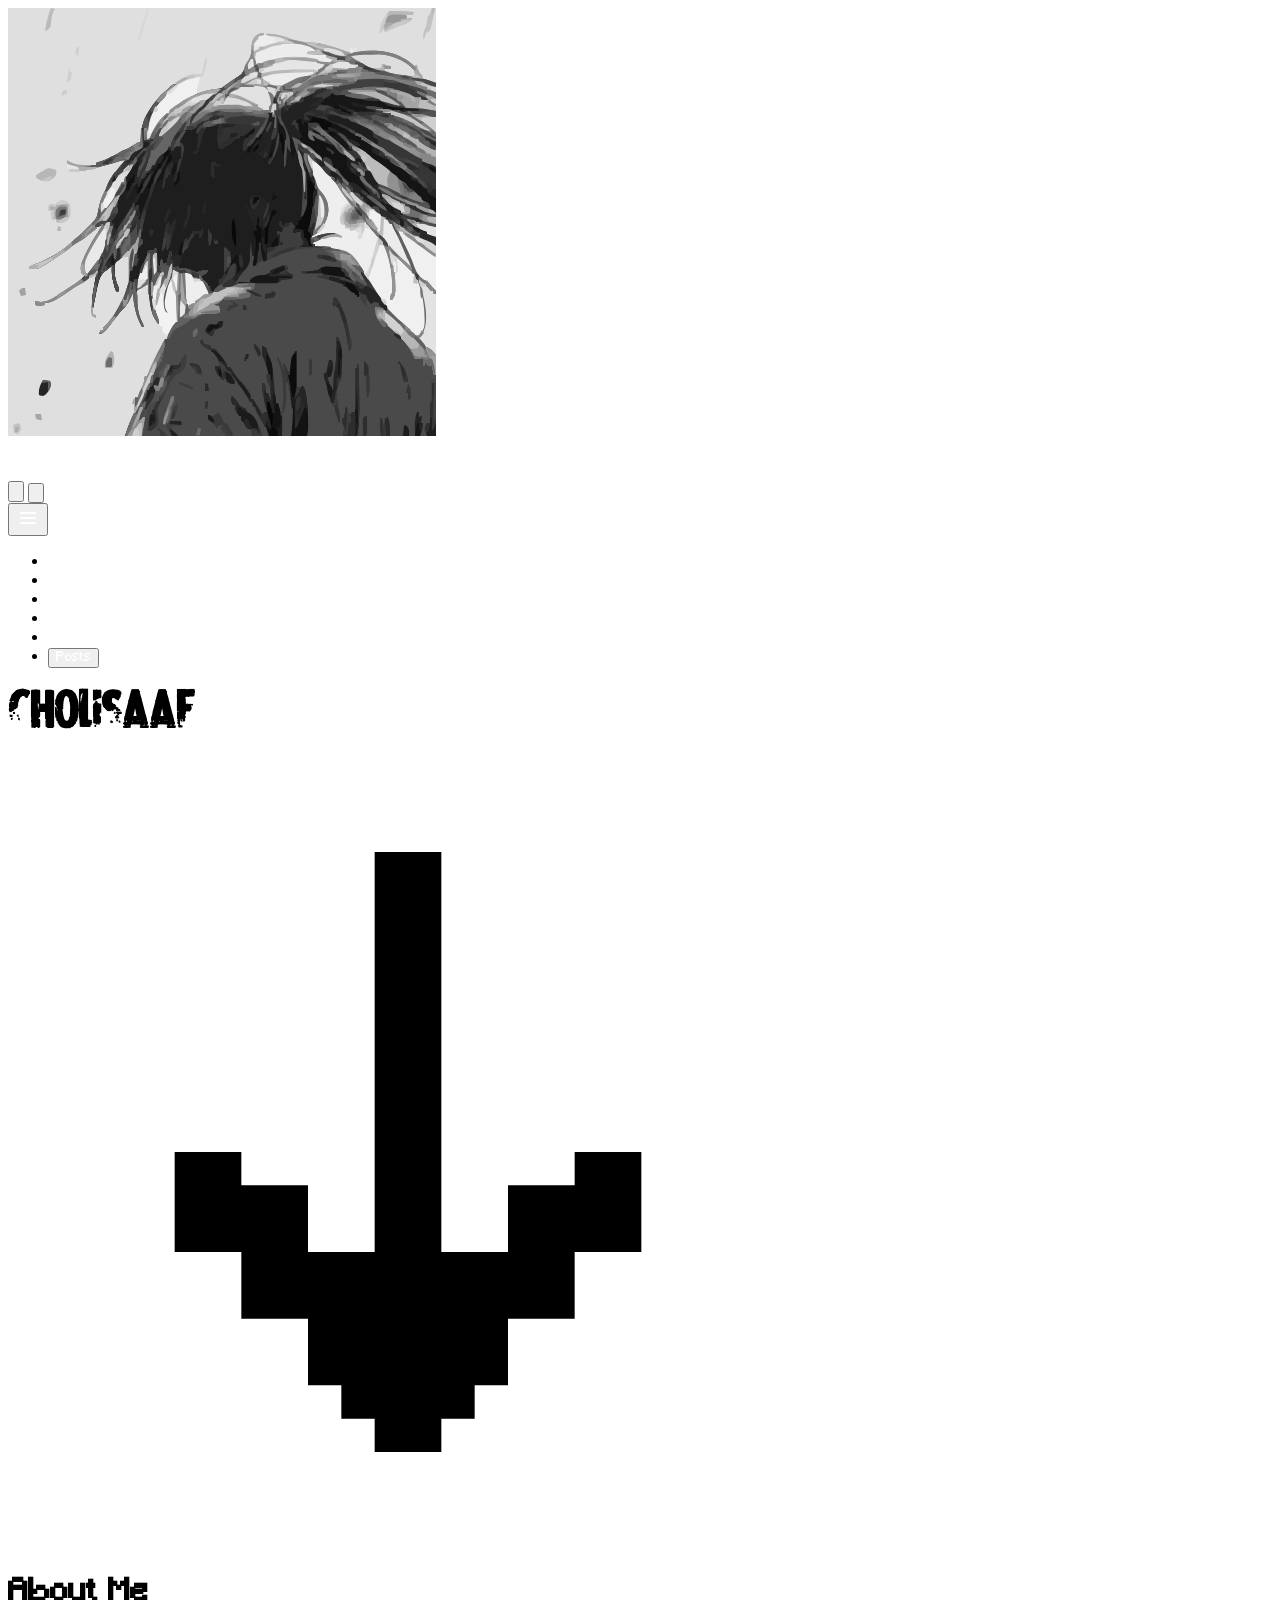
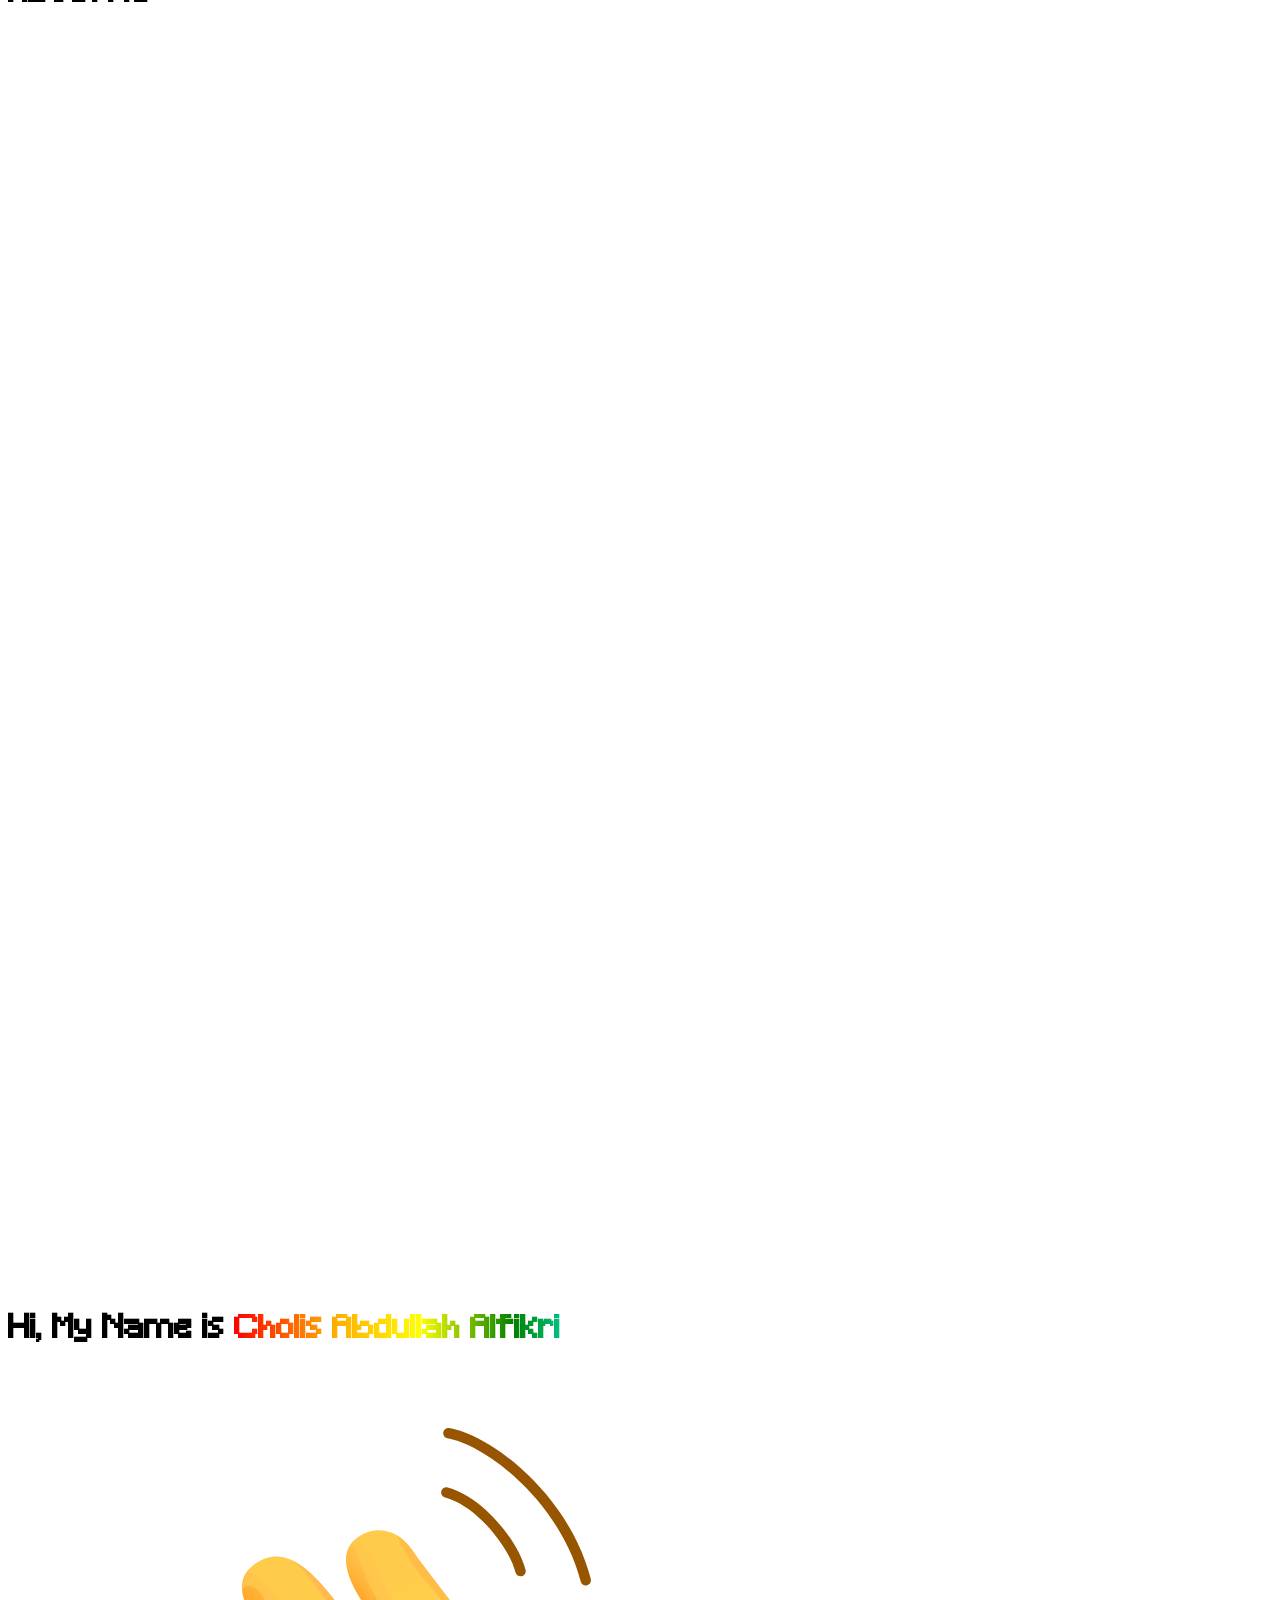
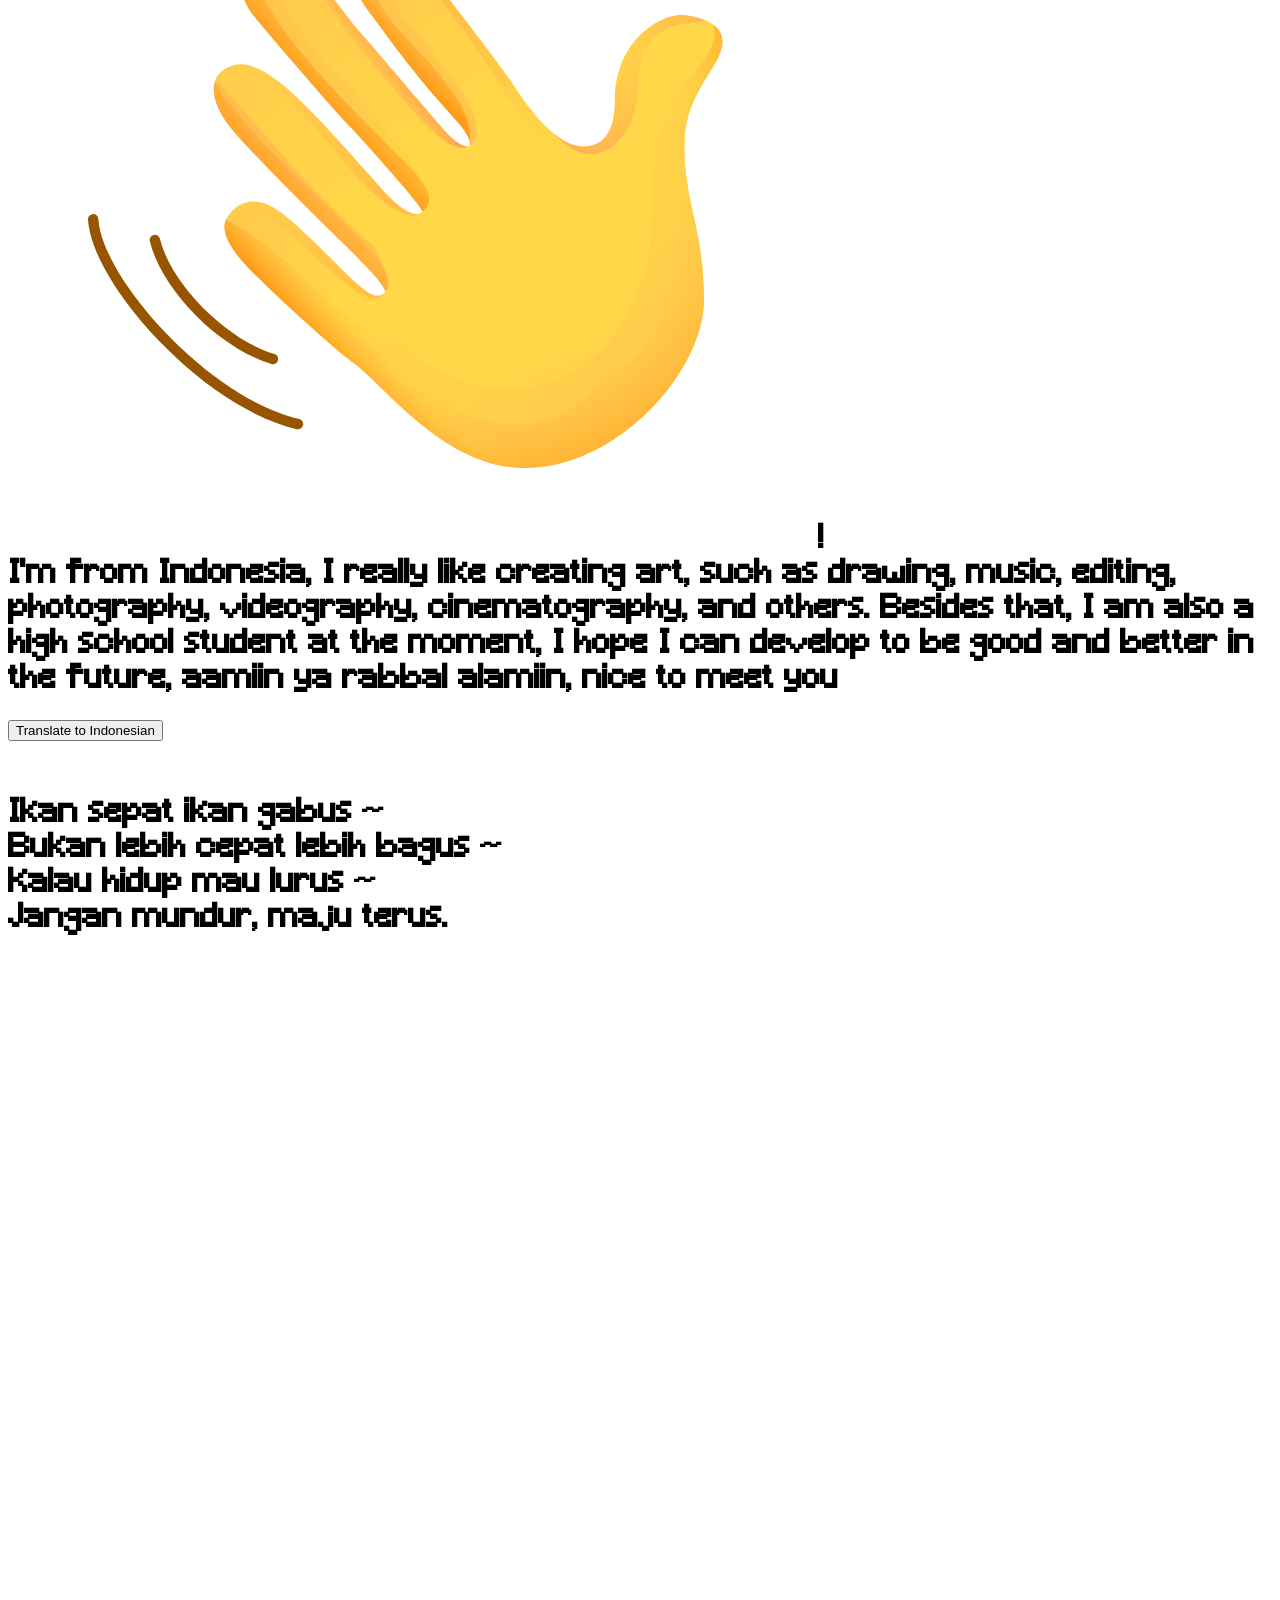
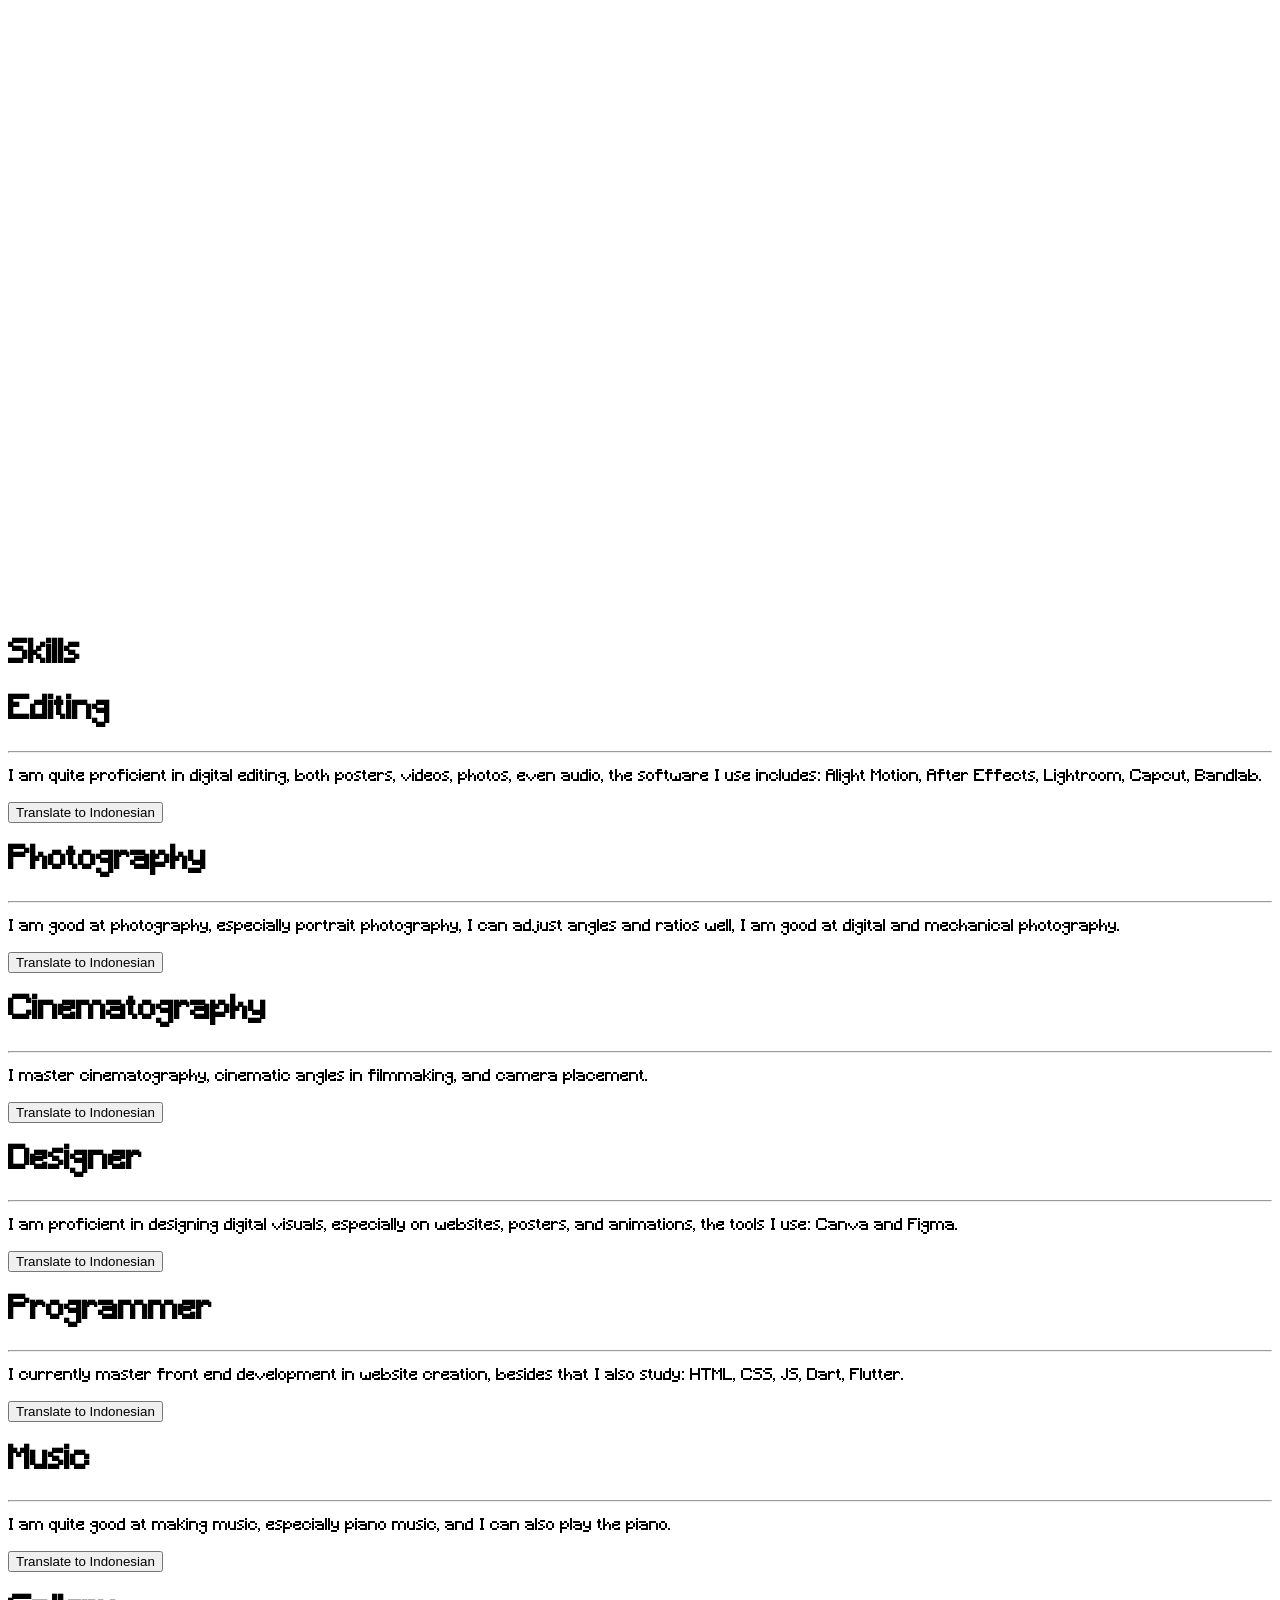
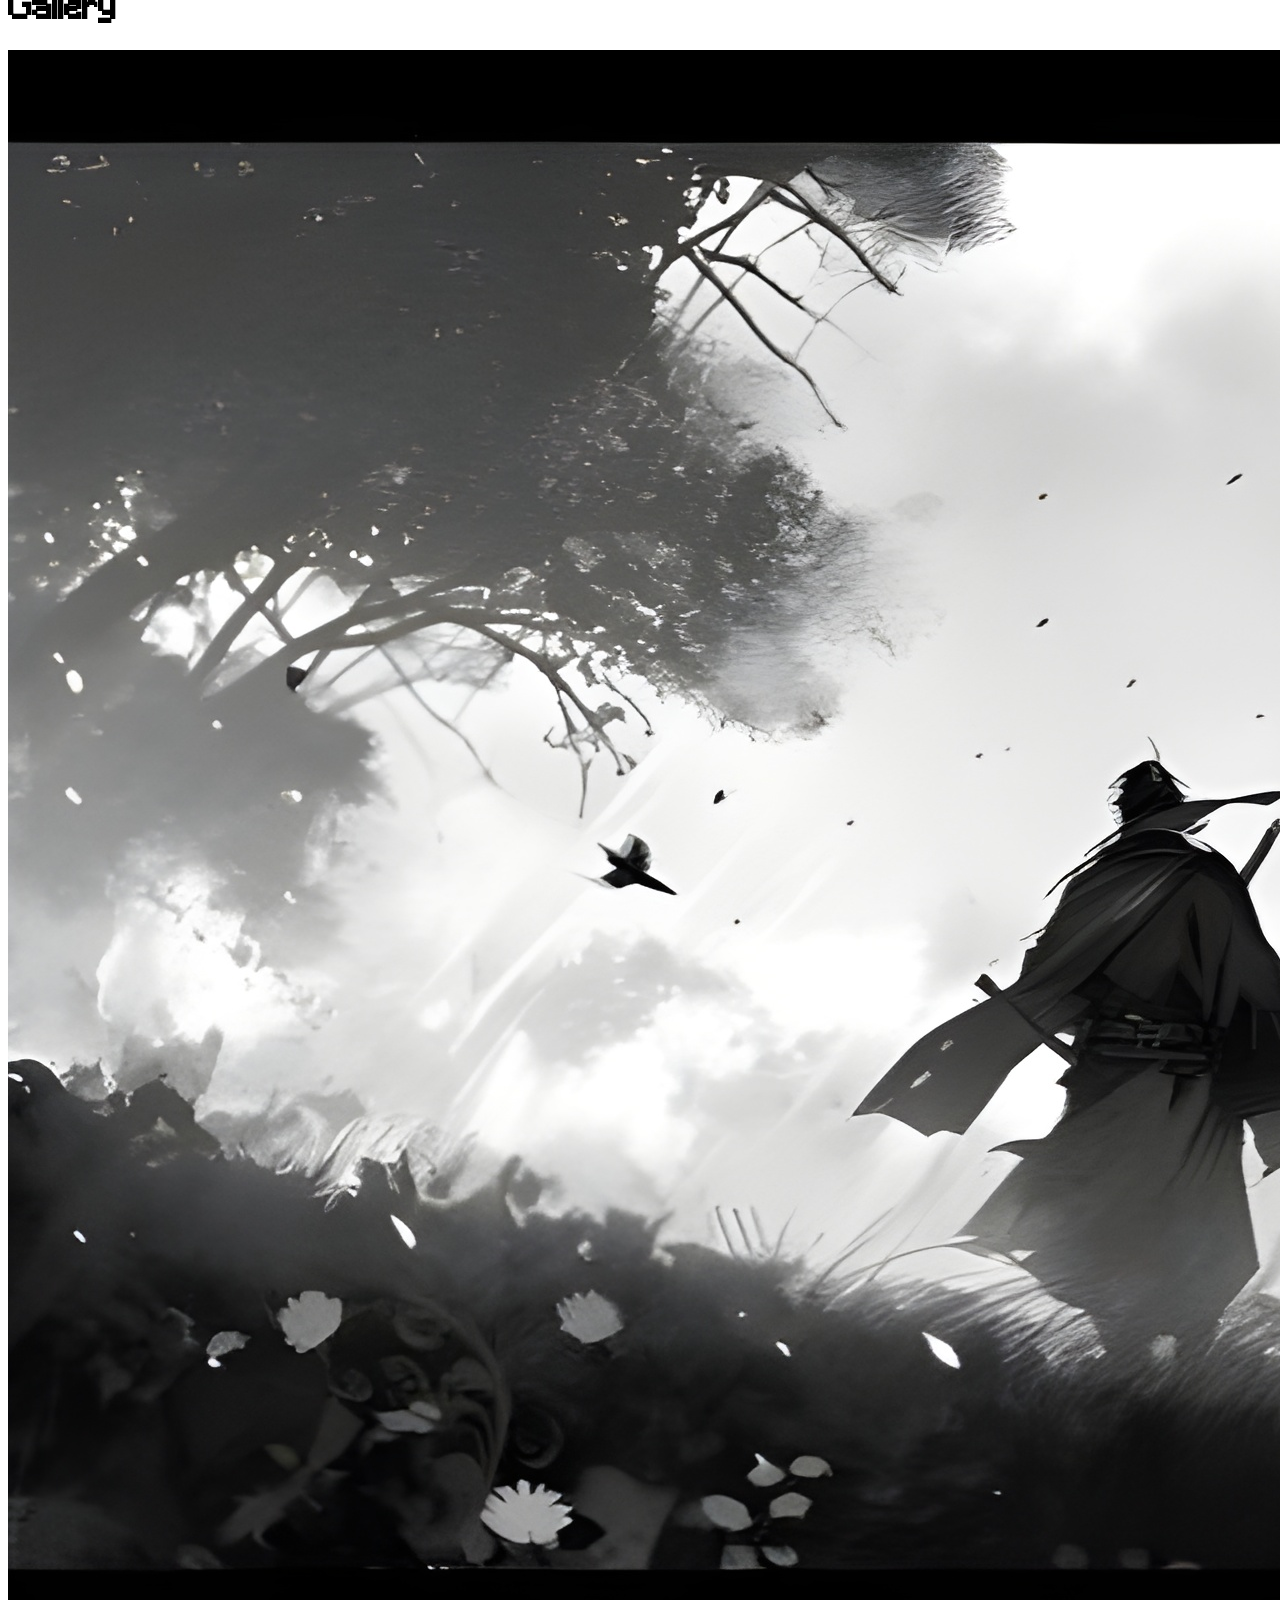
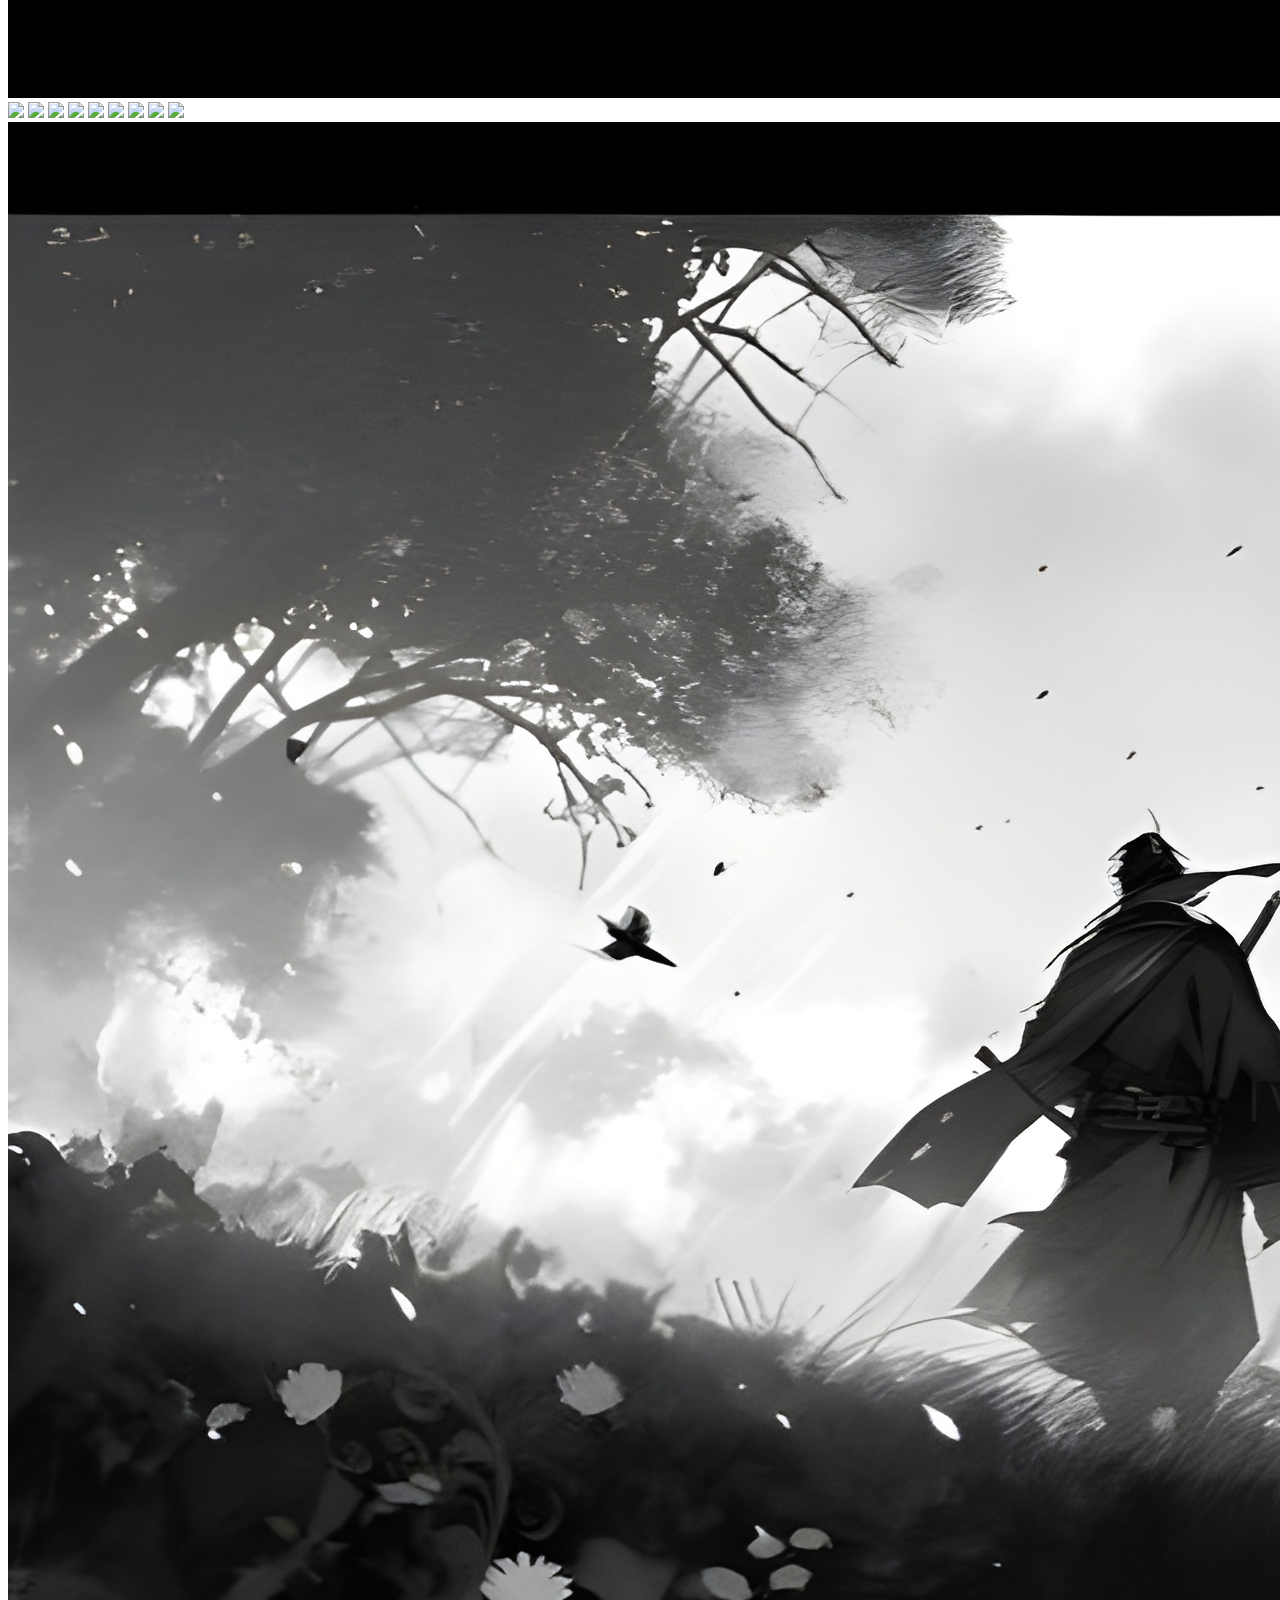
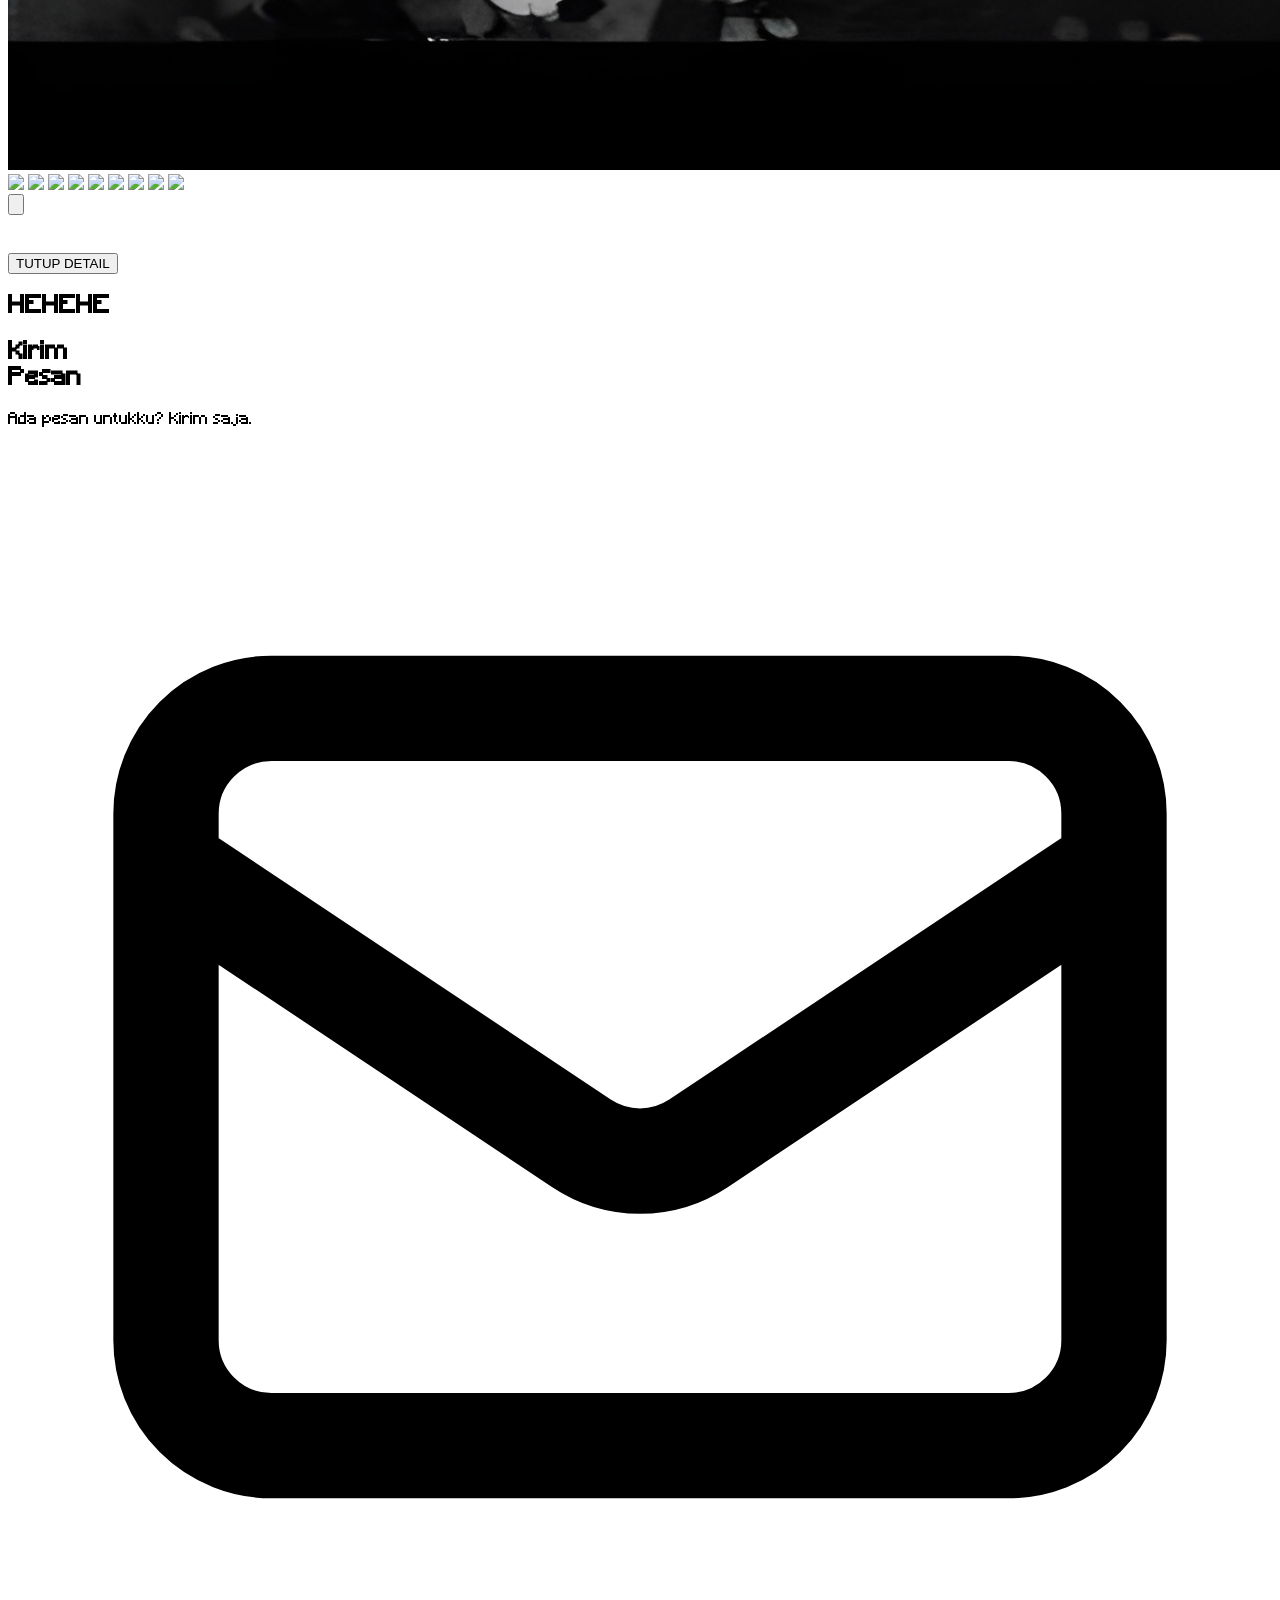
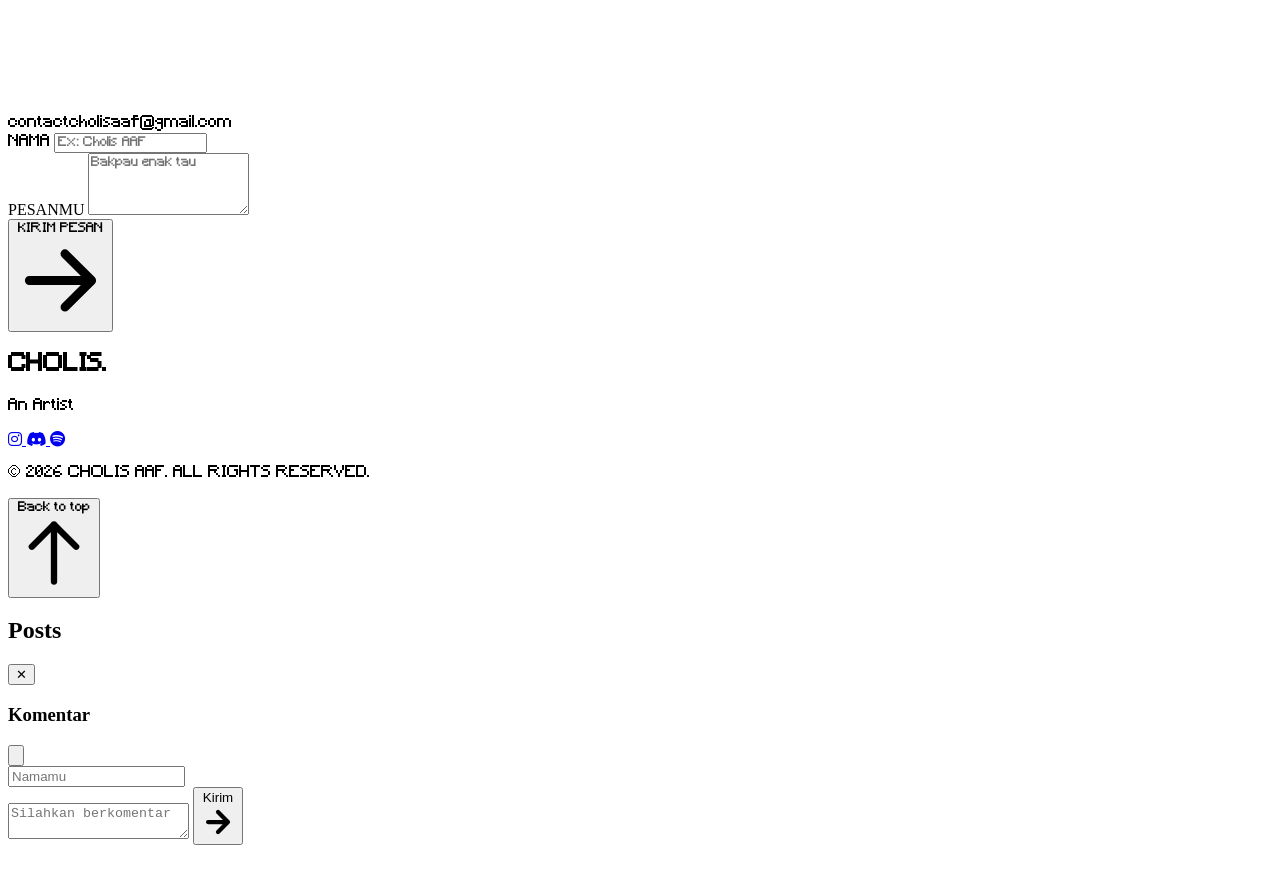
==== commit 054a87f5: "Add files via upload" ====
--- a/index.html
+++ b/index.html
@@ -671,7 +671,7 @@
             if (!str) return "";
             const p = document.createElement("p");
             p.textContent = str;
-            // Mengubah Enter jadi baris baru setelah diamankan
+     
             return p.innerHTML.replace(/\n/g, '<br>');
         }
     </script>
@@ -949,7 +949,6 @@
             container.innerHTML = posts.map(post => {
                 const isLong = post.description && post.description.length > 150;
 
-                // 1. Bagian Gambar dengan Loading State + Lightbox
                 const imageHtml = post.image_url ? `
             <div class="relative overflow-hidden rounded-[1.5rem] mb-5 shrink-0 bg-white/5 animate-pulse min-h-[208px] flex items-center justify-center cursor-zoom-in group/img">
                 <div id="img-loader-${post.id}" class="absolute inset-0 flex items-center justify-center z-10">
@@ -1004,7 +1003,7 @@
             }).join('');
 
             async function updateCommentCounts() {
-                // 1. Ambil semua post_id dari tabel comments
+      
                 const { data, error } = await _supabase
                     .from('comments')
                     .select('post_id');
@@ -1014,17 +1013,16 @@
                     return;
                 }
 
-                // 2. Reset semua counter di layar jadi 0 dulu
-                // Ini penting biar kalau komen dihapus sampai habis, angkanya balik ke 0
+       
                 document.querySelectorAll('[id^="comment-count-"]').forEach(el => el.innerText = '0');
 
-                // 3. Hitung jumlah per post_id
+              
                 const counts = {};
                 data.forEach(item => {
                     counts[item.post_id] = (counts[item.post_id] || 0) + 1;
                 });
 
-                // 4. Update angka ke UI dengan animasi pulse
+             
                 Object.keys(counts).forEach(postId => {
                     const el = document.getElementById(`comment-count-${postId}`);
                     if (el) {
@@ -1033,7 +1031,7 @@
 
                         el.innerText = newVal;
 
-                        // Kasih animasi kalau angkanya berubah
+                  
                         if (oldVal != newVal) {
                             el.classList.add('scale-125', 'text-indigo-400');
                             setTimeout(() => el.classList.remove('scale-125', 'text-indigo-400'), 500);
@@ -1042,22 +1040,22 @@
                 });
             }
 
-            // Seteleh render selesai, langsung update jumlah komentar
+
             if (typeof updateCommentCounts === "function") {
                 updateCommentCounts();
             }
         }
 
         function handleImageLoaded(img, postId) {
-            // 1. Matikan efek pulse dan background abu-abu
+
             const container = img.parentElement;
             container.classList.remove('animate-pulse', 'bg-white/5');
 
-            // 2. Munculkan gambar dengan halus (Fade In)
+          
             img.classList.remove('opacity-0');
             img.classList.add('opacity-100');
 
-            // 3. Hapus spinner
+      
             const loader = document.getElementById(`img-loader-${postId}`);
             if (loader) loader.remove();
         }
@@ -1089,40 +1087,37 @@
             const lightbox = document.getElementById('imageLightbox');
             const img = document.getElementById('lightboxImg');
 
-            // 1. Pasang URL Gambar
+
             img.src = url;
 
-            // 2. Kunci scroll body
+         
             document.body.style.overflow = 'hidden';
 
-            // 3. Tambahkan class 'active' untuk trigger animasi CSS
+          
             lightbox.classList.add('active');
         }
 
         function closeLightbox() {
             const lightbox = document.getElementById('imageLightbox');
 
-            // 1. Hapus class 'active' untuk trigger animasi keluar
+
             lightbox.classList.remove('active');
 
-            // 2. Tunggu animasi selesai (500ms), baru bersihin image src dan scroll
             setTimeout(() => {
                 const img = document.getElementById('lightboxImg');
-                img.src = ""; // Bersihin src biar gak 'kedip' gambar lama pas dibuka lagi
-
-                // Cek: Kalau modal post masih kebuka, jangan aktifin scroll body dulu
+                img.src = "";
+
+              
                 const postModal = document.getElementById('postModal');
                 const isPostModalOpen = postModal && !postModal.classList.contains('hidden');
 
                 if (!isPostModalOpen) {
                     document.body.style.overflow = 'auto';
                 }
-            }, 500); // 500ms sesuai durasi transisi gambar
-        }
-
-        /**
- * 1. FUNGSI UTAMA: MEMBUKA MODAL & LOAD KOMENTAR
- */
+            }, 500); 
+        }
+
+     
         async function openComments(postId) {
             const modal = document.getElementById('commentModal');
             const activeInput = document.getElementById('activePostId');
@@ -1133,7 +1128,7 @@
 
             const list = document.getElementById('commentList');
 
-            // --- ELEGAN SKELETON LOADING STATE ---
+        
             list.innerHTML = Array(3).fill(0).map(() => `
         <div class="mb-8 w-full animate-pulse px-1">
             <div class="flex items-center gap-3 mb-3">
@@ -1162,7 +1157,6 @@
             } else {
                 list.classList.add('flex', 'flex-col');
 
-                // Render Data Asli
                 list.innerHTML = data.map(c => {
                     const cleanedContent = safeText(c.comment_text);
                     const isLong = c.comment_text && c.comment_text.length > 120;
@@ -1215,9 +1209,7 @@
             }
         }
 
-        /**
-         * 2. FUNGSI COPY TEXT (Sat-Set & Tutup Menu)
-         */
+
         async function copyComment(id) {
             const textElem = document.getElementById(`comment-text-${id}`);
             if (!textElem) return;
@@ -1225,14 +1217,13 @@
             try {
                 await navigator.clipboard.writeText(textElem.innerText);
 
-                // Tutup menu secepat kilat
+          
                 const menu = document.getElementById(`menu-${id}`);
                 if (menu) menu.classList.add('hidden');
 
-                // Panggil Toast
                 showToast("Text Copied! ✨");
 
-                // Haptic feedback (getar) jika di HP
+        
                 if (navigator.vibrate) navigator.vibrate(40);
 
             } catch (err) {
@@ -1241,16 +1232,14 @@
             }
         }
 
-        /**
-         * 3. FUNGSI TOAST (Notification)
-         */
+
         function showToast(message) {
             const existingToast = document.getElementById('global-toast');
             if (existingToast) existingToast.remove();
 
             const toast = document.createElement('div');
             toast.id = 'global-toast';
-            // Gunakan z-index super tinggi (9999) supaya tidak tertutup modal
+
             toast.className = "fixed bottom-12 left-1/2 -translate-x-1/2 z-[9999] bg-zinc-800/95 backdrop-blur-xl border border-white/10 px-6 py-3 rounded-2xl text-white text-[10px] font-black uppercase tracking-[0.2em] shadow-2xl flex items-center gap-3 animate-slide-up";
             toast.style.pointerEvents = 'none';
             toast.innerHTML = `<span>${message}</span>`;
@@ -1265,9 +1254,7 @@
             }, 2000);
         }
 
-        /**
-         * 4. FUNGSI MENU TOGGLE
-         */
+
         function toggleChatMenu(e, id) {
             if (e) {
                 e.stopPropagation();
@@ -1275,7 +1262,6 @@
             }
             const menu = document.getElementById(`menu-${id}`);
 
-            // Tutup menu lain yang mungkin terbuka
             document.querySelectorAll('[id^="menu-"]').forEach(m => {
                 if (m !== menu) m.classList.add('hidden');
             });
@@ -1283,12 +1269,12 @@
             if (menu) menu.classList.toggle('hidden');
         }
 
-        // Tambahan: Klik di mana saja untuk tutup menu yang terbuka
+ 
         document.addEventListener('click', () => {
             document.querySelectorAll('[id^="menu-"]').forEach(m => m.classList.add('hidden'));
         });
 
-        // 3. Handle Long Press (Mobile)
+      
         let pressTimer;
         function handleLongPress(e, id) {
             if (window.innerWidth < 768) {
@@ -1297,29 +1283,25 @@
             }
         }
 
-        // 4. Add Reaction ke Supabase
         async function addReaction(commentId, emoji) {
             try {
-                // 1. Tutup menu dulu biar gak numpuk
+
                 toggleChatMenu(null, commentId);
 
-                // 2. Ambil data reaction saat ini
-                // Kita pakai .select('reactions') dan mastiin dapet datanya
                 const { data, error } = await _supabase
                     .from('comments')
                     .select('reactions')
                     .eq('id', commentId)
-                    .maybeSingle(); // Pake maybeSingle biar gak crash kalau kosong
+                    .maybeSingle(); 
 
                 if (error) throw error;
 
-                // 3. Siapkan objek reaction (kalau null, buat objek baru {})
+  
                 let currentReactions = (data && data.reactions) ? data.reactions : {};
 
-                // 4. Update hitungan emojinya
                 currentReactions[emoji] = (currentReactions[emoji] || 0) + 1;
 
-                // 5. Update balik ke Supabase
+           
                 const { error: updateError } = await _supabase
                     .from('comments')
                     .update({ reactions: currentReactions })
@@ -1328,7 +1310,7 @@
                 if (updateError) throw updateError;
 
                 console.log(`Berhasil kasih ${emoji} ke komen #${commentId}`);
-                // Efek getar dikit di HP pas kasih reaction
+
                 if (navigator.vibrate) navigator.vibrate(50);
 
             } catch (err) {
@@ -1337,7 +1319,7 @@
             }
         }
 
-        // Tutup menu kalau klik sembarang tempat
+
         document.addEventListener('click', () => {
             document.querySelectorAll('[id^="menu-"]').forEach(m => m.classList.add('hidden'));
         });
@@ -1397,11 +1379,7 @@
         });
     </script>
     <script>
-        // ==========================================
-        // SUPER REALTIME ENGINE (POSTS, LIKES, COMMENTS, PLAYLIST)
-        // ==========================================
-
-        // 1. REALTIME POSTS & LIKES
+
         const postSubscription = _supabase.channel('realtime_posts').on('postgres_changes', {
             event: '*',
             schema: 'public',
@@ -1409,32 +1387,31 @@
         }, (payload) => {
             console.log('Perubahan Post:', payload);
 
-            // --- CASE 1: POSTINGAN BARU (INSERT) ---
             if (payload.eventType === 'INSERT') {
-                // 1. Munculkan Notifikasi Toast
+         
                 showNewPostNotification(payload.new.title);
                 loadPostsData();
 
 
             }
 
-            // --- CASE 2: EDIT POSTINGAN (UPDATE) ---
+      
             else if (payload.eventType === 'UPDATE') {
                 const postCard = document.querySelector(`article button[onclick*="handleLike(${payload.new.id},"]`)?.closest('article');
 
                 if (postCard) {
-                    // 1. Update Judul & Deskripsi
+                
                     const titleElem = postCard.querySelector('h3');
                     const descElem = document.getElementById(`desc-${payload.new.id}`);
                     if (titleElem) titleElem.innerText = payload.new.title;
                     if (descElem) descElem.innerText = payload.new.description;
 
-                    // 2. Update Gambar dengan Loading State
+           
                     const imgElem = postCard.querySelector('img');
                     if (payload.new.image_url) {
                         if (imgElem) {
                             if (imgElem.src !== payload.new.image_url) {
-                                // Pasang efek loading
+                    
                                 imgElem.style.filter = "blur(10px) brightness(0.5)";
                                 imgElem.parentElement.classList.add('animate-pulse');
 
@@ -1460,11 +1437,11 @@
                         loadPostsData();
                     }
 
-                    // 3. Update Like
+         
                     const likeLabel = document.getElementById(`like-count-${payload.new.id}`);
                     if (likeLabel) likeLabel.innerText = payload.new.likes || 0;
 
-                    // Efek Highlight Kuning/Biru pas di-update
+
                     postCard.classList.add('ring-2', 'ring-indigo-500');
                     setTimeout(() => postCard.classList.remove('ring-2', 'ring-indigo-500'), 2000);
 
@@ -1473,13 +1450,12 @@
                 }
             }
 
-            // --- CASE 3: HAPUS POSTINGAN (DELETE) ---
             else if (payload.eventType === 'DELETE') {
                 loadPostsData();
             }
         }).subscribe();
 
-        // TARUH DI ATAS (Scope Global)
+
         async function updateCommentCounts() {
             try {
                 const { data, error } = await _supabase
@@ -1488,7 +1464,7 @@
 
                 if (error) throw error;
 
-                // Reset semua counter di layar jadi 0 dulu
+
                 document.querySelectorAll('[id^="comment-count-"]').forEach(el => el.innerText = '0');
 
                 const counts = {};
@@ -1507,8 +1483,6 @@
             }
         }
 
-        // 2. REALTIME COMMENTS
-        // TARUH DI BAWAH fungsi updateCommentCounts
         const commentSubscription = _supabase
             .channel('realtime_comments')
             .on('postgres_changes', {
@@ -1518,10 +1492,10 @@
             }, (payload) => {
                 console.log('Perubahan Komentar:', payload.eventType);
 
-                // Panggil fungsi yang sudah didefinisikan di atas
+
                 updateCommentCounts();
 
-                // Logika Refresh Modal (Tetap sama)
+             
                 const activePostIdElem = document.getElementById('activePostId');
                 if (activePostIdElem && activePostIdElem.value) {
                     const activeId = activePostIdElem.value;
@@ -1539,7 +1513,7 @@
             .subscribe();
 
 
-        // 3. REALTIME PLAYLIST (MUSIC)
+  
         const playlistSubscription = _supabase
             .channel('realtime_playlist')
             .on('postgres_changes', {
@@ -1549,16 +1523,16 @@
             }, (payload) => {
                 console.log('Playlist diupdate!', payload);
 
-                // Simpan status lagu sekarang biar gak keputus pas playlist refresh
+
                 const isPlaying = !audio.paused;
                 const currentSrc = audio.src;
 
                 fetchPlaylist().then(() => {
-                    // Pastikan musik tetep sinkron setelah playlist di-fetch ulang
+                 
                     if (isPlaying) {
                         const stillExists = playlist.some(s => s.src === currentSrc);
                         if (!stillExists) {
-                            // Jika lagu yang diputar dihapus, balik ke lagu pertama
+         
                             currentSongIndex = 0;
                             loadSong(0);
                             audio.play();
@@ -1572,7 +1546,7 @@
             const container = document.getElementById('postContainer');
             if (!container) return;
 
-            // Ambil data terbaru dari Supabase
+            
             const { data, error } = await _supabase
                 .from('posts')
                 .select('*')
@@ -1583,16 +1557,14 @@
                 return;
             }
 
-            // Panggil renderPosts untuk cetak HTML-nya
             renderPosts(data);
             await updateCommentCounts();
         }
 
-        // 1. Fungsi Tutup Notifikasi (Pindahkan ke scope global/paling atas script)
         function closeToast(id) {
             const el = document.getElementById(`toast-${id}`);
             if (el) {
-                el.classList.add('toast-exit'); // Tambahkan animasi keluar
+                el.classList.add('toast-exit'); 
                 el.style.transform = "translateX(120%)";
                 el.style.opacity = "0";
                 el.style.transition = "all 0.5s ease";
@@ -1605,12 +1577,11 @@
             }
         }
 
-        // 2. Fungsi Tampil Notifikasi
         function showNewPostNotification(postTitle) {
             const container = document.getElementById('notification-container');
             if (!container) return;
 
-            // Cek apakah modal sedang terbuka
+      
             const postModal = document.getElementById('postModal');
             const isModalOpen = postModal && !postModal.classList.contains('hidden') && postModal.style.display !== 'none';
 
@@ -1652,14 +1623,13 @@
 
             container.appendChild(toast);
 
-            // Suara hanya jika modal buka
             if (isModalOpen) {
                 const audio = new Audio('sound/2358-preview.mp3');
                 audio.volume = 0.4;
                 audio.play().catch(e => console.log("Audio blocked"));
             }
 
-            // Auto close
+      
             setTimeout(() => closeToast(id), 5000);
         }
     </script>
@@ -1668,4 +1638,4 @@
 </body>
 
 
-</html>
+</html>
--- a/style.css
+++ b/style.css
@@ -148,21 +148,24 @@
 
 
 * {
-    -webkit-tap-highlight-color: transparent; 
-    -webkit-touch-callout: none;               
-    user-select: none;                          
+    -webkit-tap-highlight-color: transparent;
+    -webkit-touch-callout: none;
+    user-select: none;
 }
 
 
 img {
-    pointer-events: none;       
-    -webkit-user-drag: none;   
+    pointer-events: none;
+    -webkit-user-drag: none;
     user-drag: none;
 }
 
 
-a, button, .cursor-pointer, [onclick] {
-    pointer-events: auto;     
+a,
+button,
+.cursor-pointer,
+[onclick] {
+    pointer-events: auto;
 }
 
 .rainbow-text {
@@ -208,4 +211,198 @@
             transform: translateX(-50%);
         }
     }
-}+}
+
+.toast-notif {
+    transition: all 0.5s cubic-bezier(0.4, 0, 0.2, 1);
+    box-shadow: 0 10px 30px -10px rgba(0, 0, 0, 0.5), inset 0 1px 1px rgba(255, 255, 255, 0.05);
+}
+
+@keyframes shrink {
+    from {
+        width: 100%;
+    }
+
+    to {
+        width: 0%;
+    }
+}
+
+.toast-notif {
+    animation: slideInRight 0.5s cubic-bezier(0.18, 0.89, 0.32, 1.28) forwards;
+    pointer-events: auto;
+}
+
+@keyframes slideInRight {
+    from {
+        transform: translateX(100%);
+        opacity: 0;
+    }
+
+    to {
+        transform: translateX(0);
+        opacity: 1;
+    }
+}
+
+@keyframes fadeOut {
+    to {
+        opacity: 0;
+        transform: translateY(-20px);
+    }
+}
+
+#imageLightbox {
+    opacity: 0;
+    visibility: hidden;
+    transition: opacity 0.5s ease, visibility 0.5s;
+
+
+    background: rgba(10, 10, 12, 0.7);
+
+    backdrop-filter: blur(0px);
+
+    -webkit-backdrop-filter: blur(0px);
+
+
+    transition: opacity 0.4s ease, backdrop-filter 0.5s ease, -webkit-backdrop-filter 0.5s ease;
+}
+
+#imageLightbox.active {
+    opacity: 1;
+    visibility: visible;
+
+
+    backdrop-filter: blur(20px);
+    -webkit-backdrop-filter: blur(20px);
+
+}
+
+#lightboxImg {
+    box-shadow: 0 25px 50px -12px rgba(0, 0, 0, 0.7);
+
+}
+
+
+
+.toast-notif {
+    background: rgba(24, 24, 27, 0.8);
+    backdrop-filter: blur(12px);
+    border: 1px solid rgba(99, 102, 241, 0.3);
+    box-shadow: 0 20px 25px -5px rgba(0, 0, 0, 0.5);
+    animation: toast-in 0.6s cubic-bezier(0.18, 0.89, 0.32, 1.28) forwards;
+    pointer-events: auto;
+}
+
+@keyframes toast-in {
+    0% {
+        transform: translateX(120%) scale(0.9);
+        opacity: 0;
+    }
+
+    100% {
+        transform: translateX(0) scale(1);
+        opacity: 1;
+    }
+}
+
+#imageLightbox {
+    transition: all 0.3s ease;
+}
+
+#lightboxImg {
+    transition: all 0.3s cubic-bezier(0.4, 0, 0.2, 1);
+}
+
+.cursor-zoom-out {
+    cursor: zoom-out;
+}
+
+.cursor-zoom-in {
+    cursor: zoom-in;
+}
+
+@keyframes shrink {
+    from {
+        width: 100%;
+    }
+
+    to {
+        width: 0%;
+    }
+}
+
+.toast-notif {
+    animation: slideIn 0.5s cubic-bezier(0.18, 0.89, 0.32, 1.28) forwards;
+}
+
+@keyframes slideIn {
+    from {
+        transform: translateX(100%);
+        opacity: 0;
+    }
+
+    to {
+        transform: translateX(0);
+        opacity: 1;
+    }
+}
+
+.toast-exit {
+    animation: toast-out 0.5s ease-in forwards;
+}
+
+@keyframes toast-out {
+    to {
+        transform: translateX(120%);
+        opacity: 0;
+    }
+}
+
+
+.mini-loader {
+    width: 14px;
+    height: 14px;
+    border: 2px solid rgba(255, 255, 255, 0.1);
+    border-top: 2px solid #6366f1;
+    border-radius: 50%;
+    animation: spin 0.8s linear infinite;
+}
+
+@keyframes pulse-indigo {
+    0% {
+        transform: scale(1);
+        color: #818cf8;
+    }
+
+    50% {
+        transform: scale(1.3);
+        color: #fff;
+    }
+
+    100% {
+        transform: scale(1);
+        color: #71717a;
+    }
+}
+
+.animate-count {
+    animation: pulse-indigo 0.5s ease-out;
+}
+
+@keyframes bounce-subtle {
+
+    0%,
+    100% {
+        transform: translateY(0);
+    }
+
+    50% {
+        transform: translateY(-2px);
+    }
+}
+
+.animate-bounce-subtle {
+    animation: bounce-subtle 2s infinite ease-in-out;
+}
+
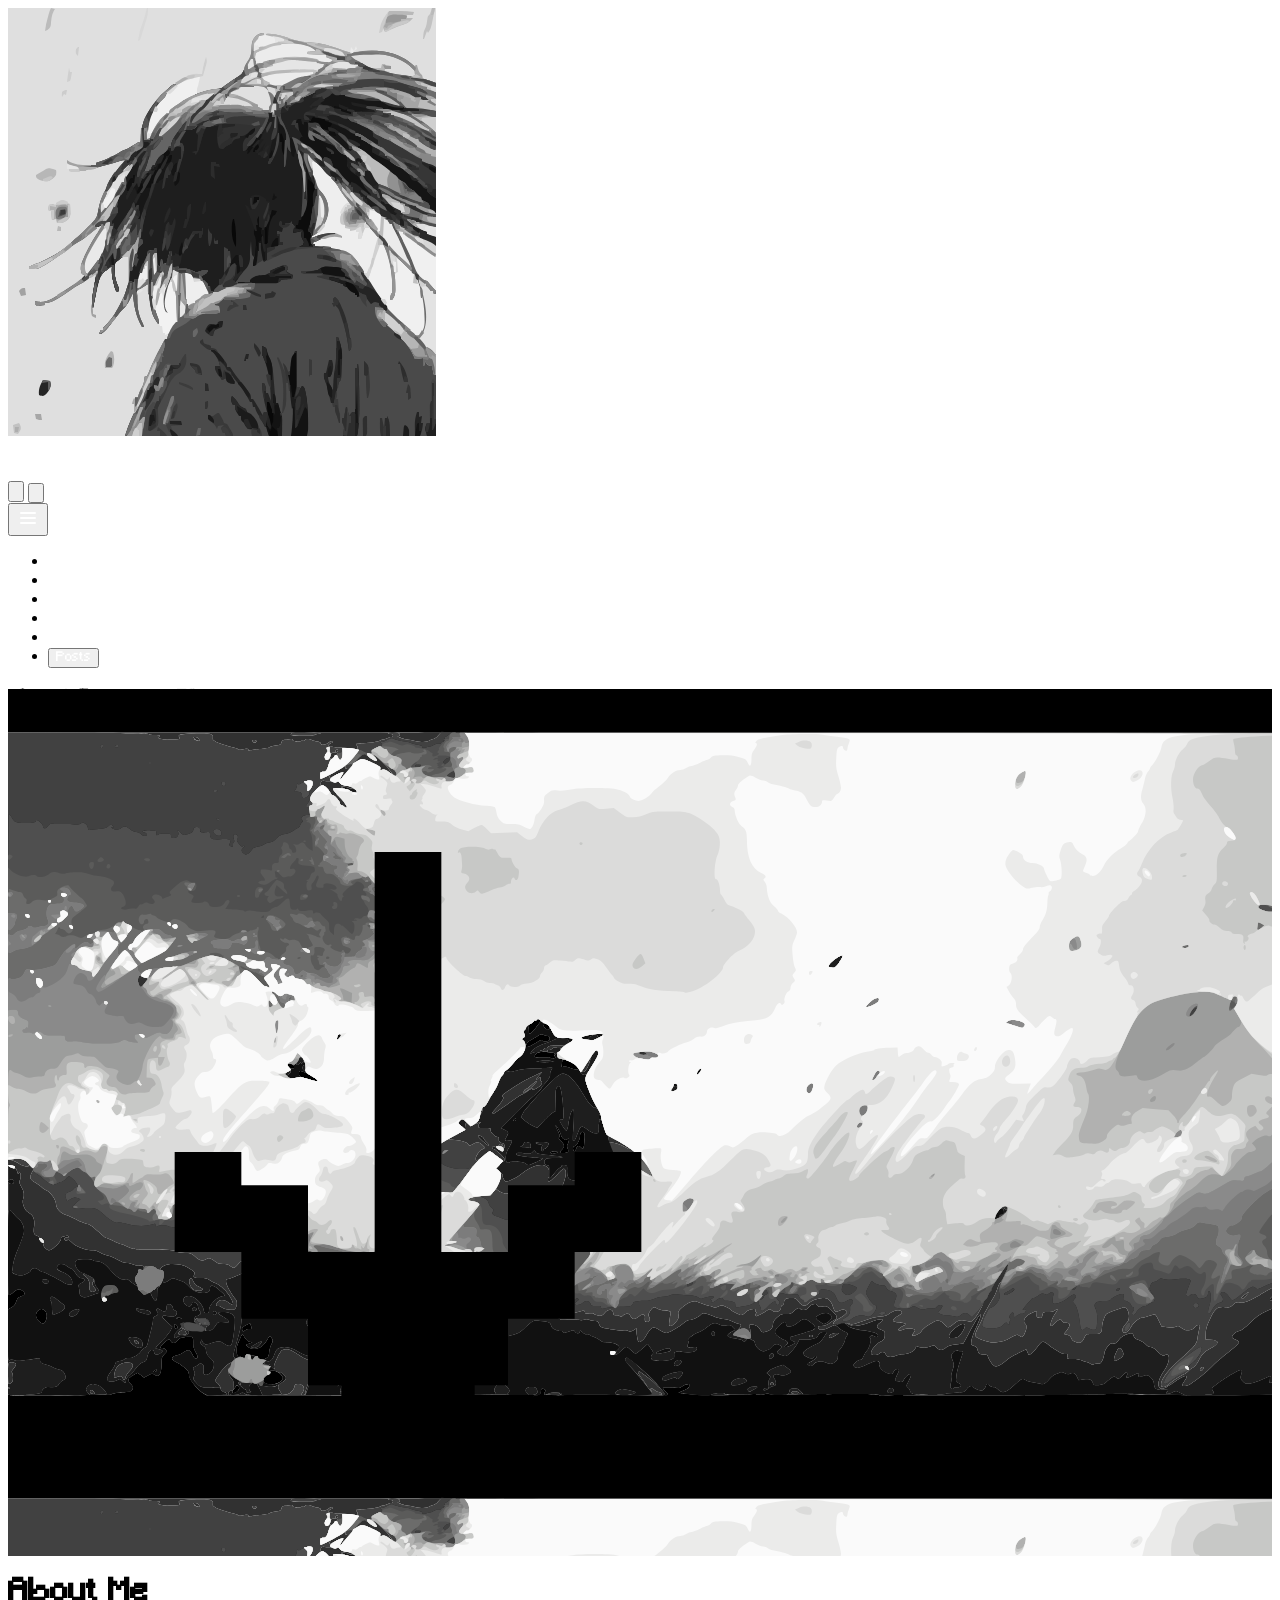
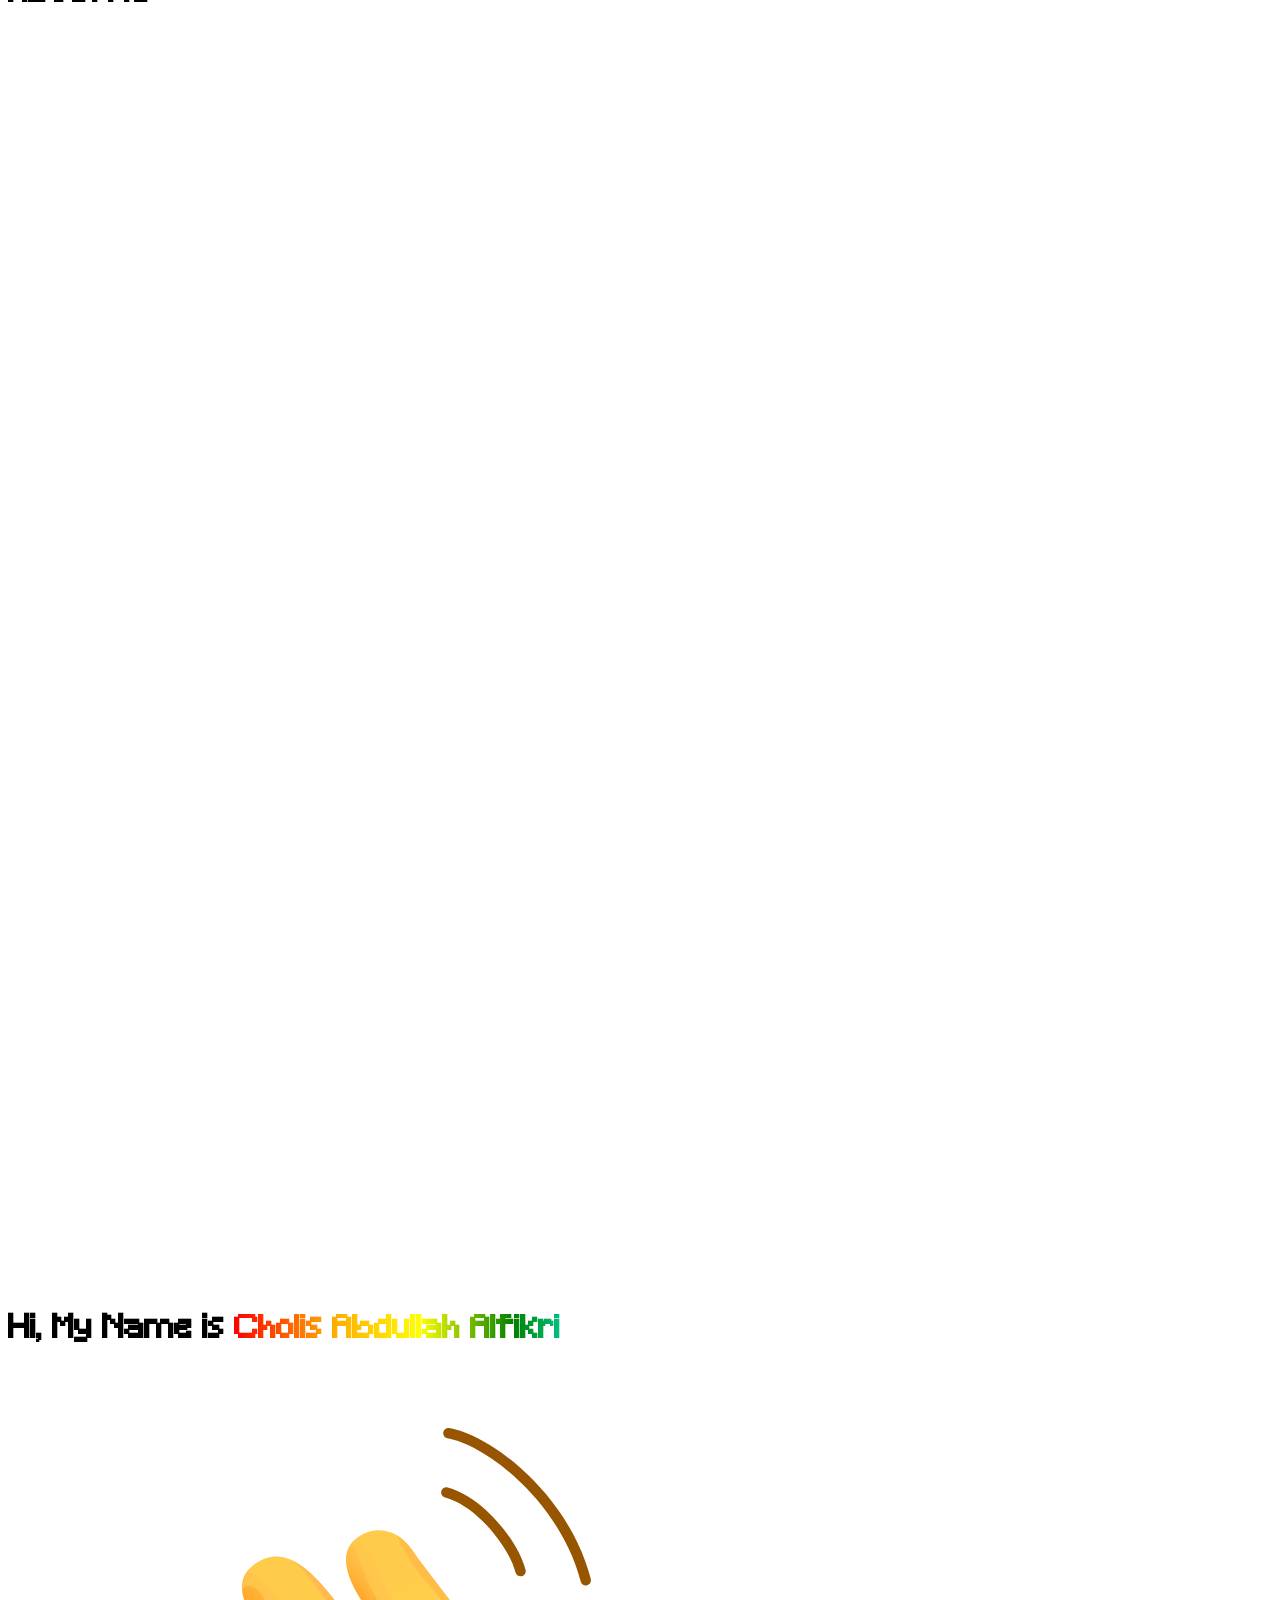
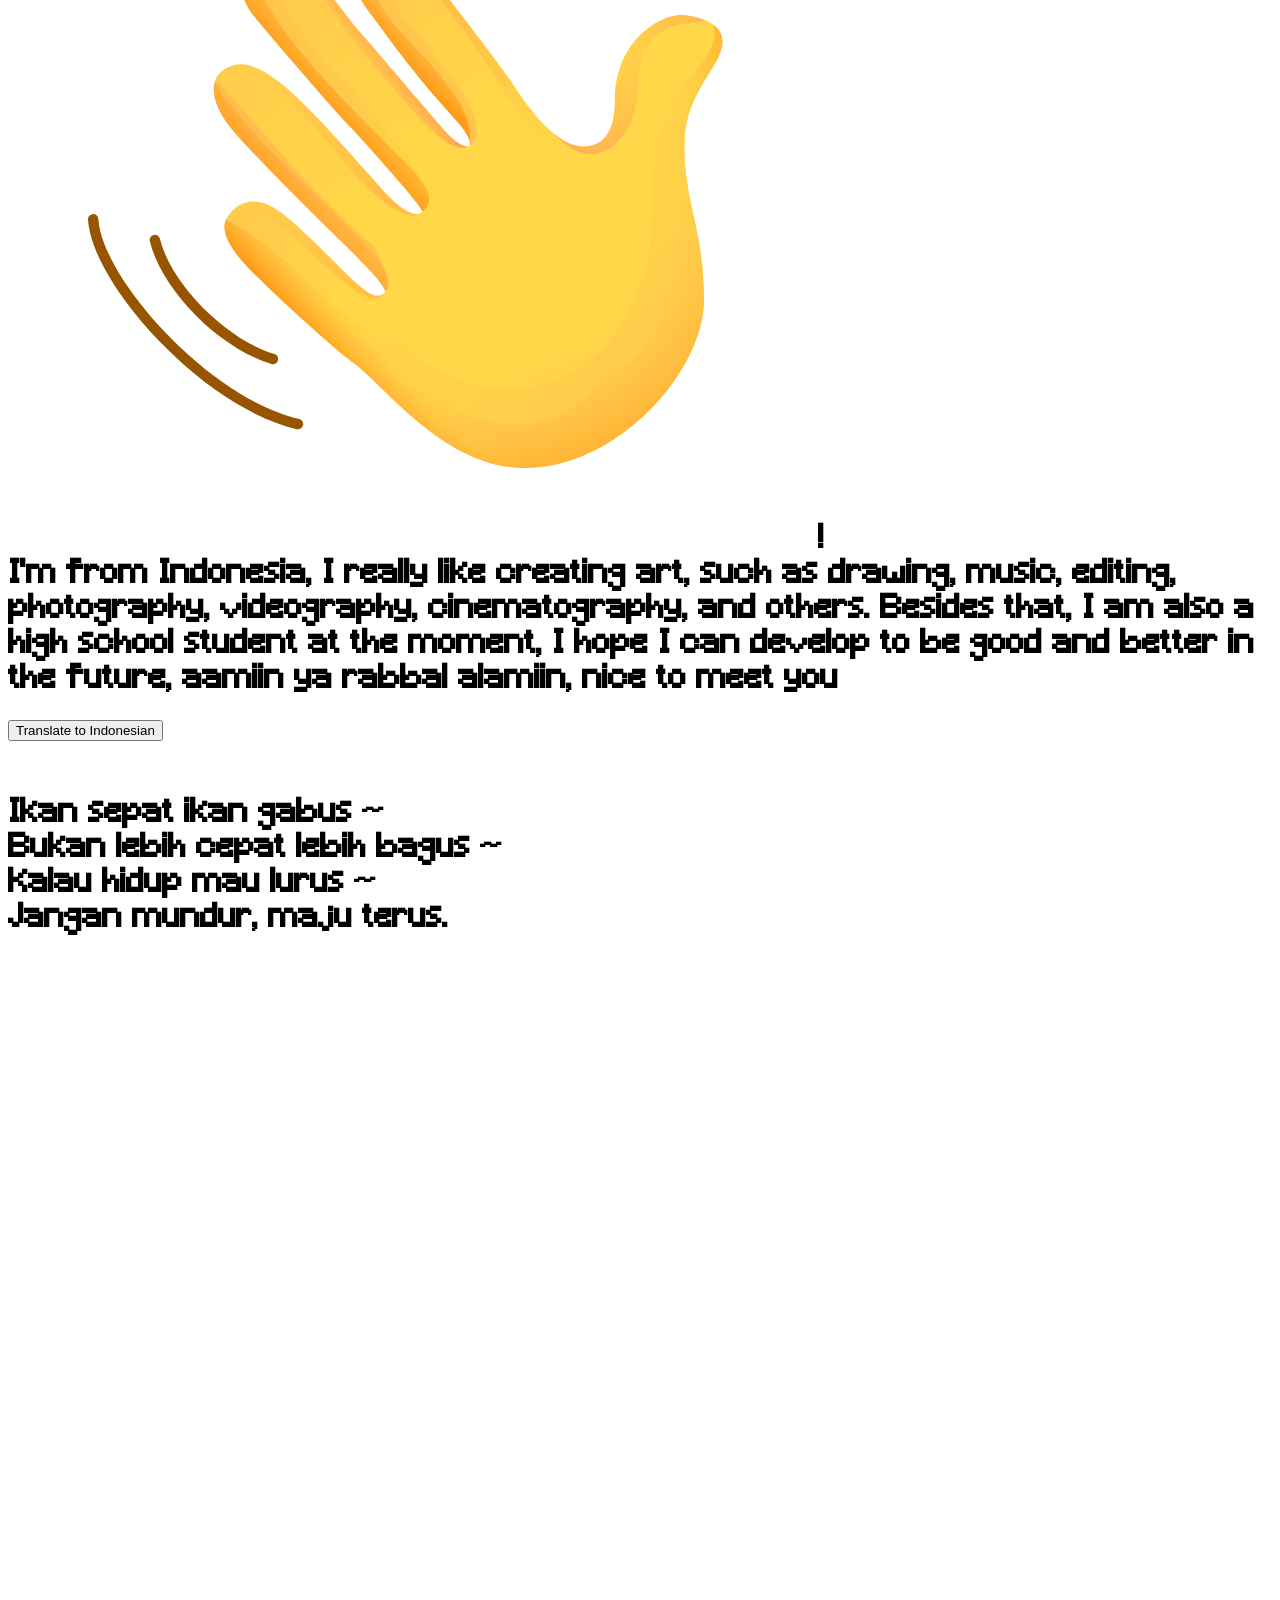
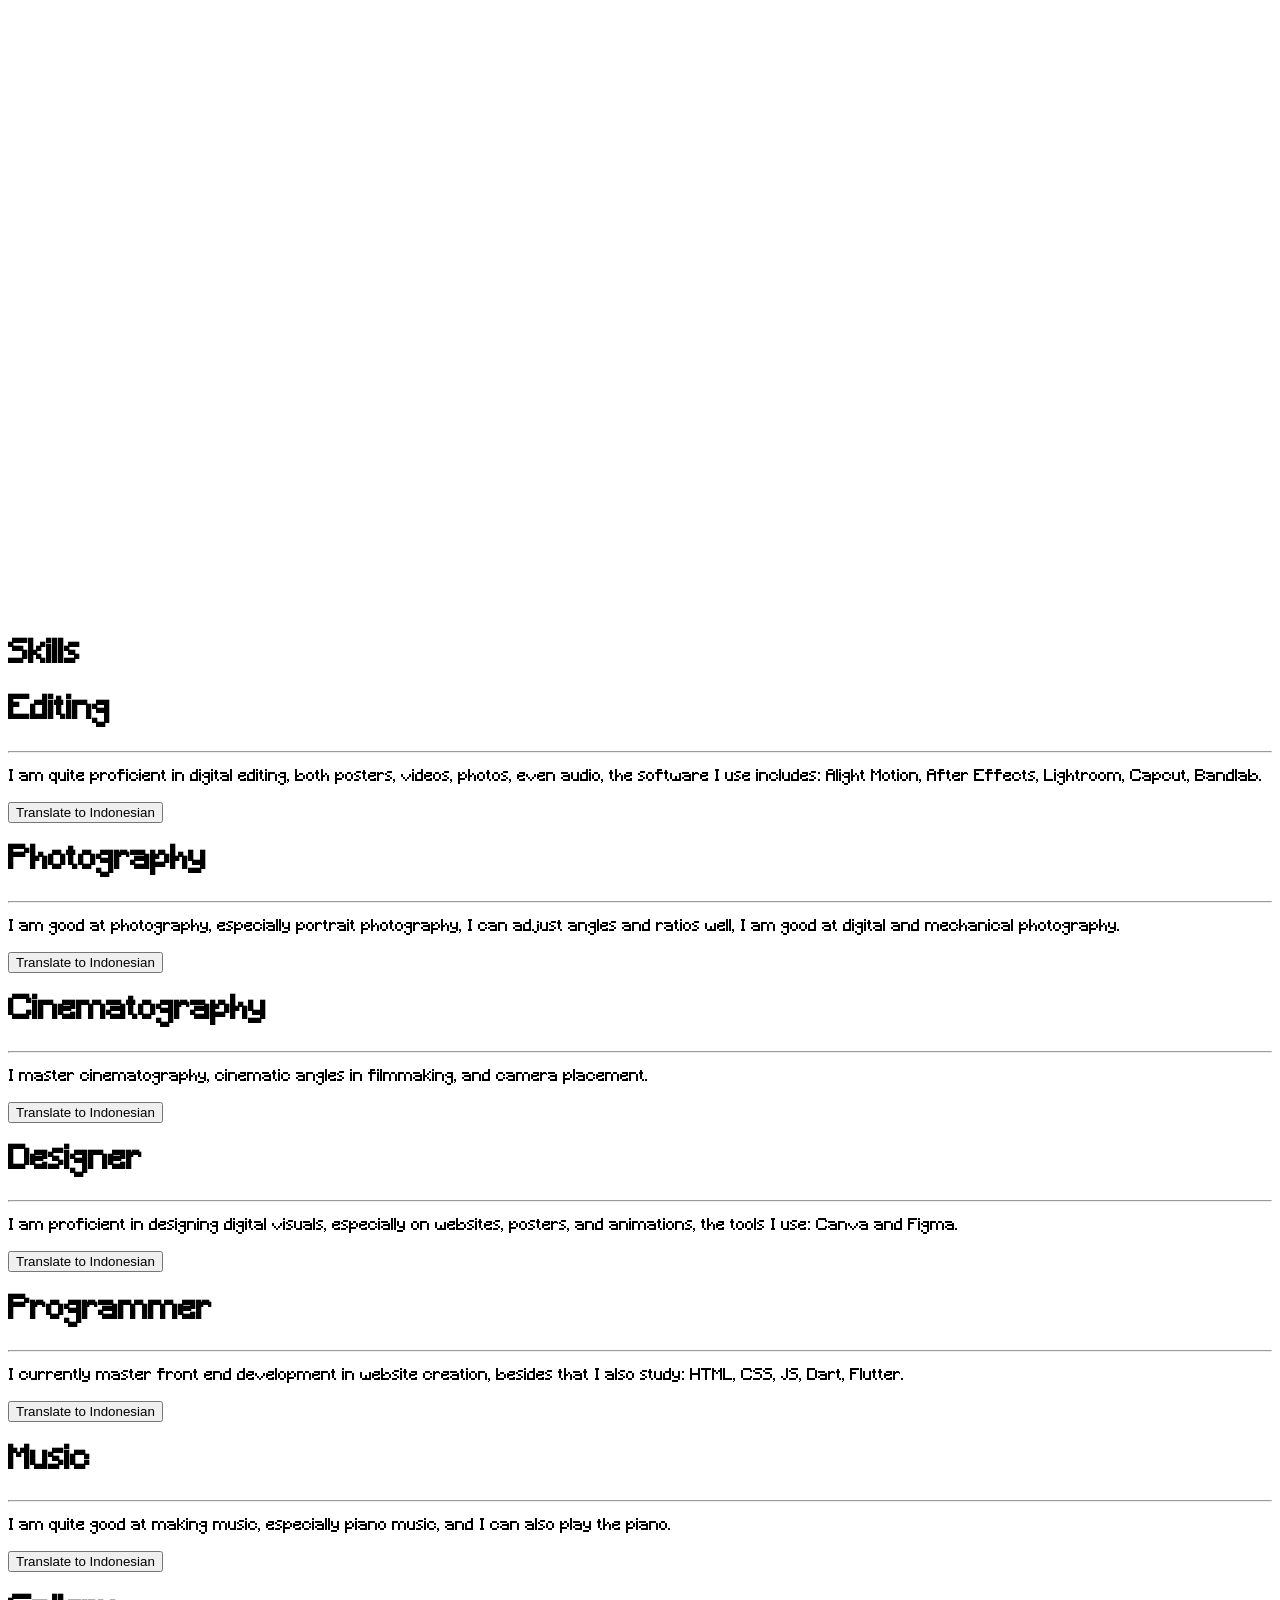
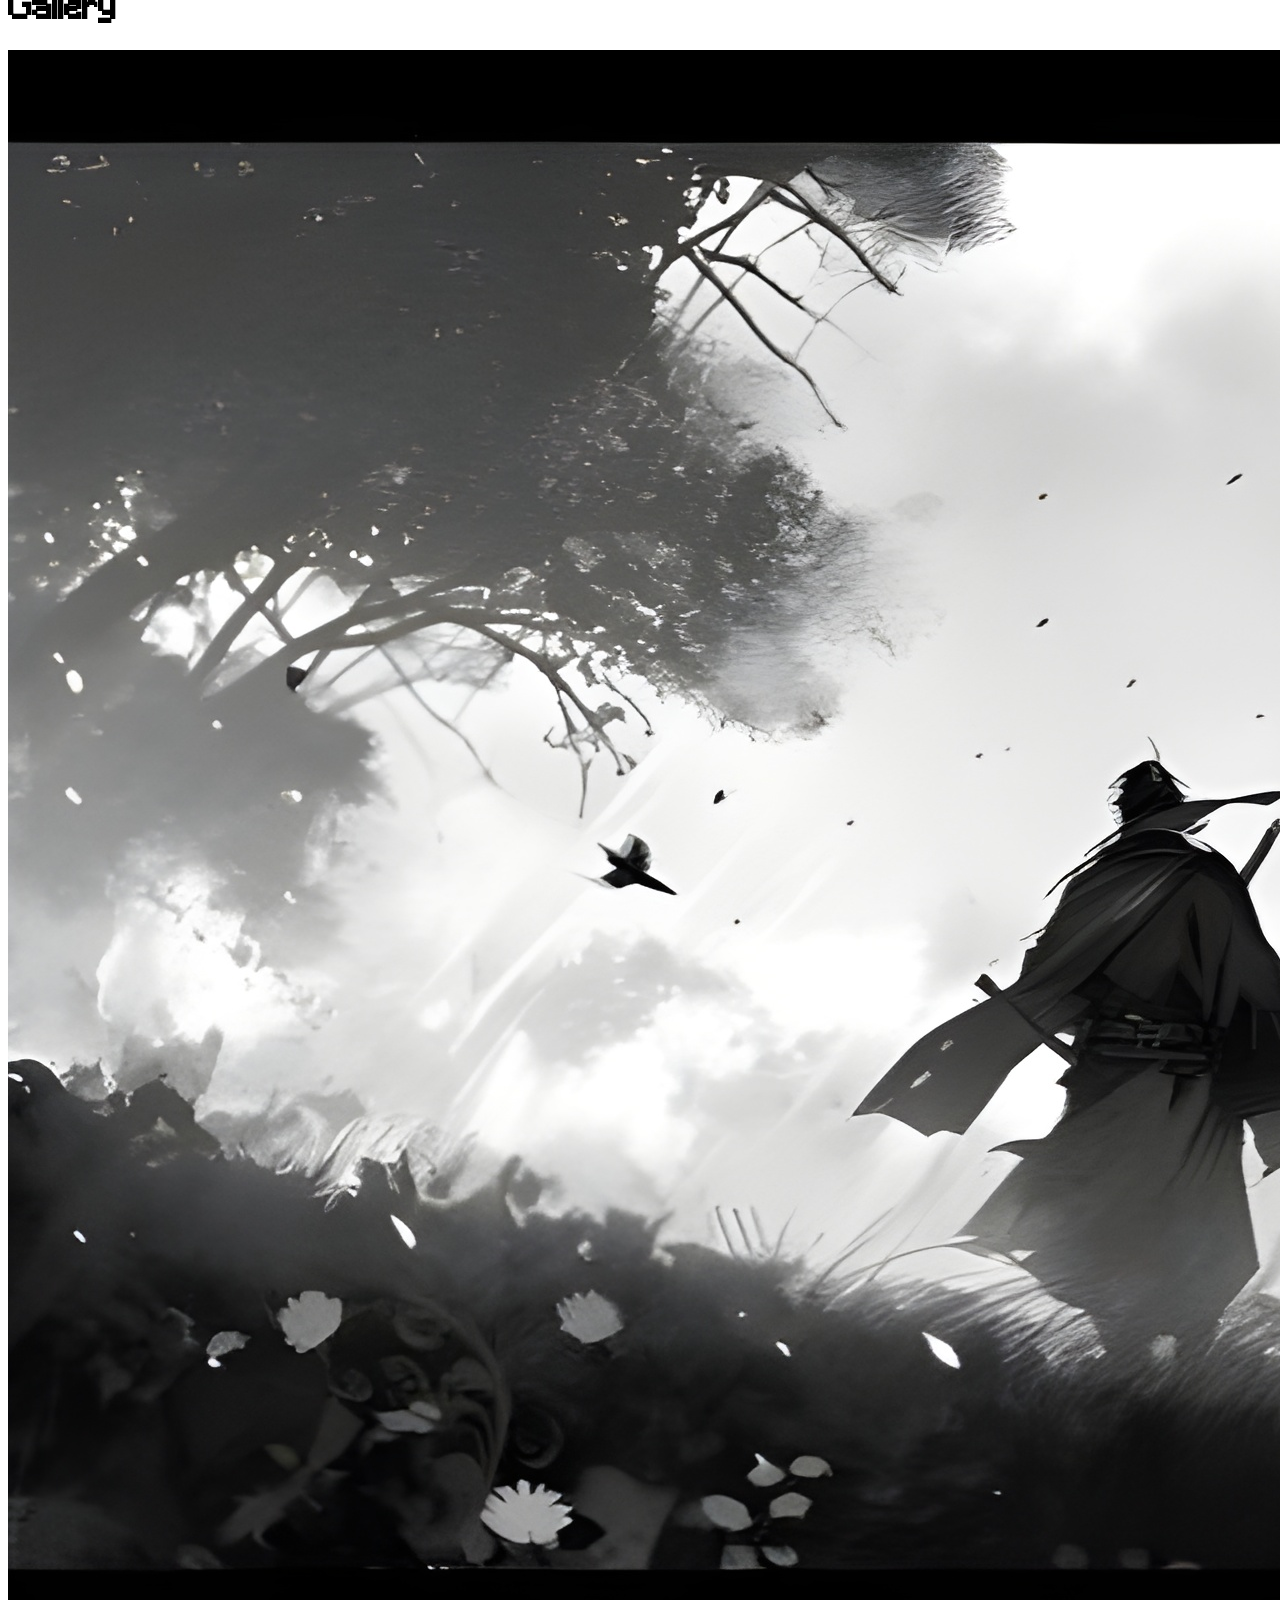
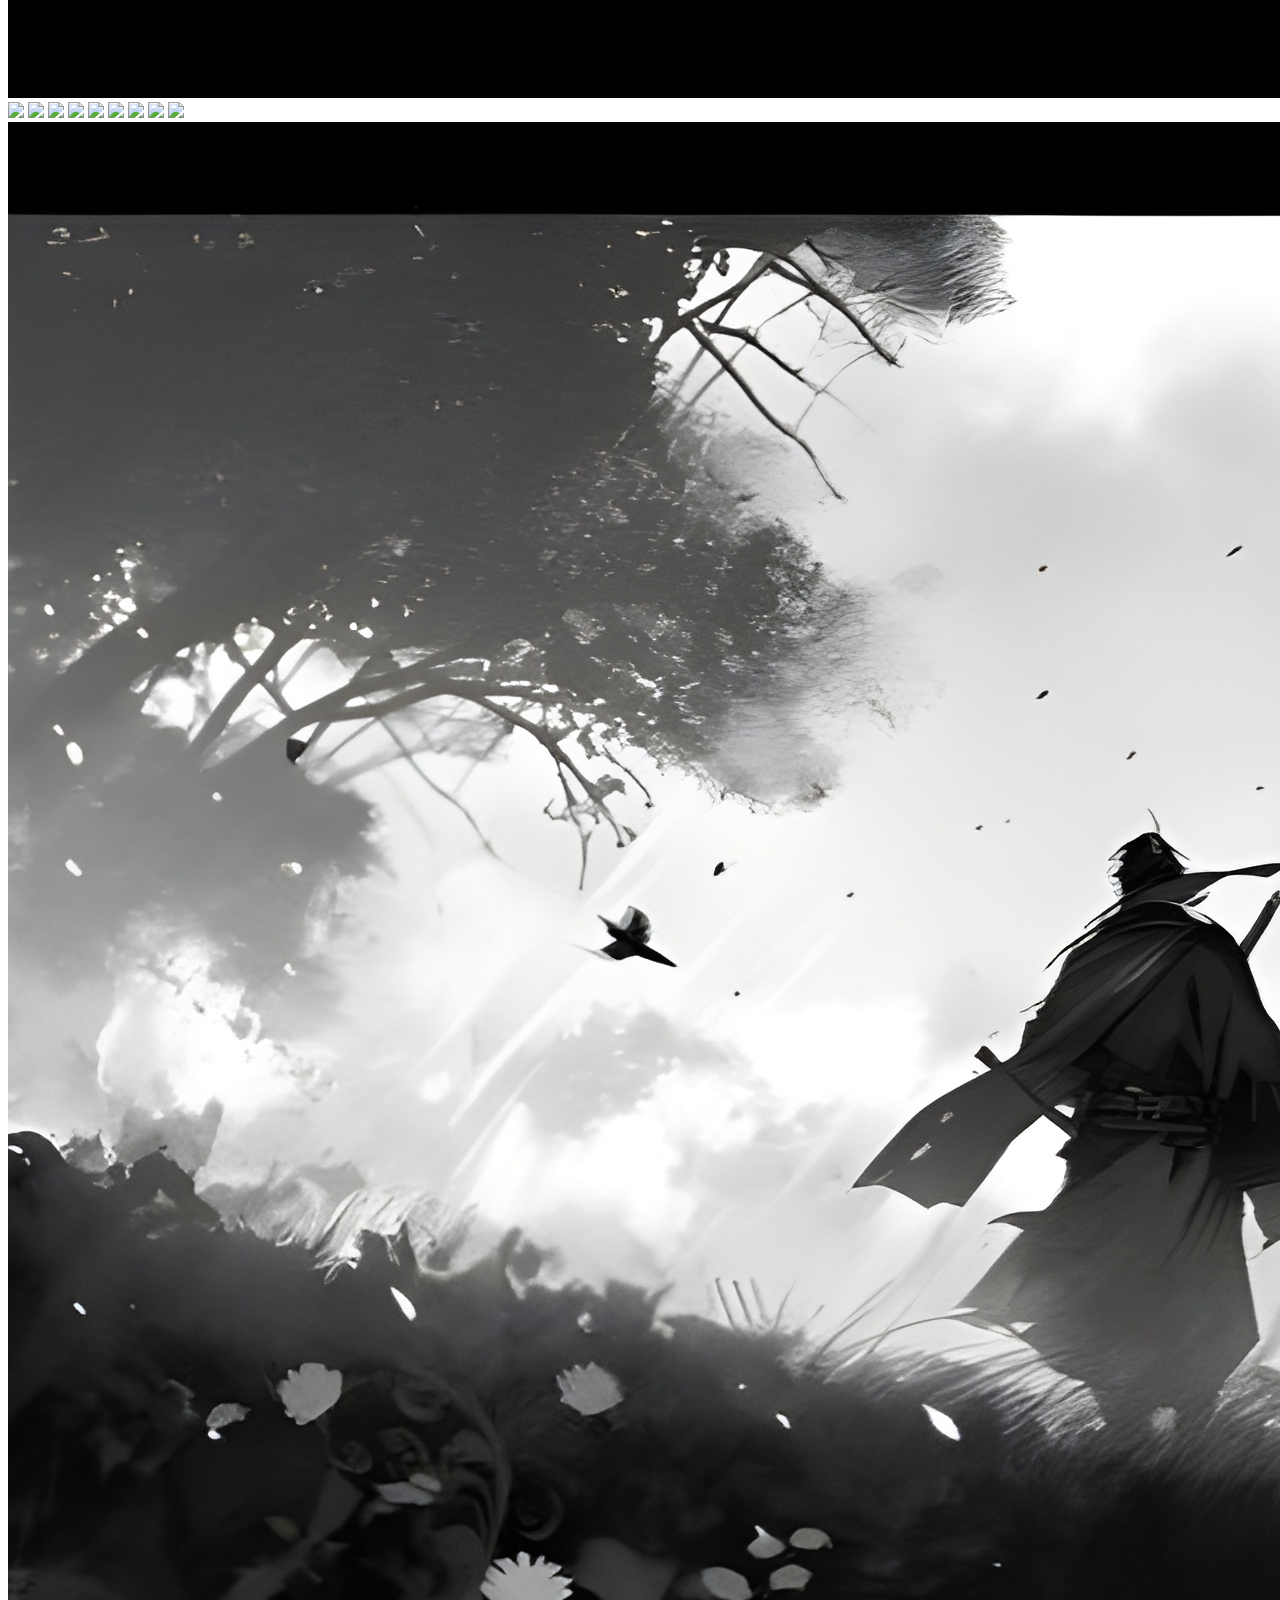
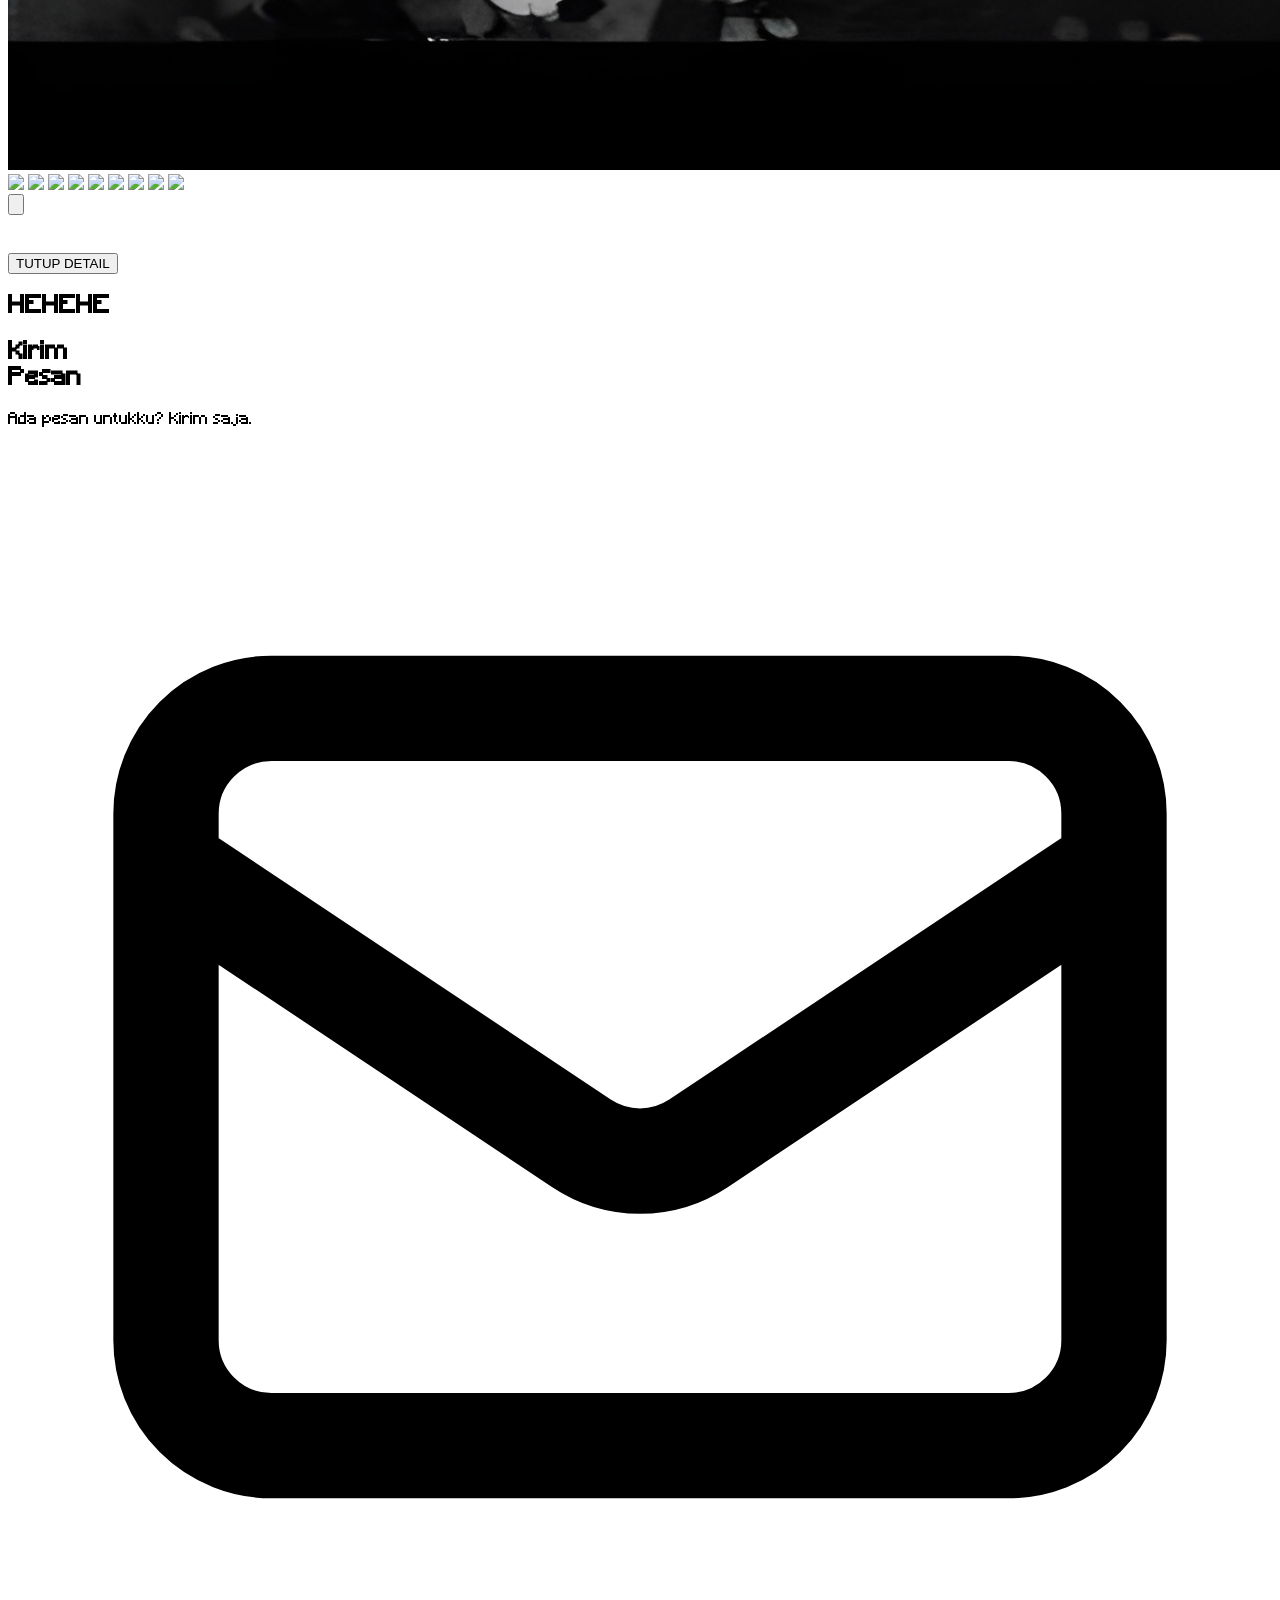
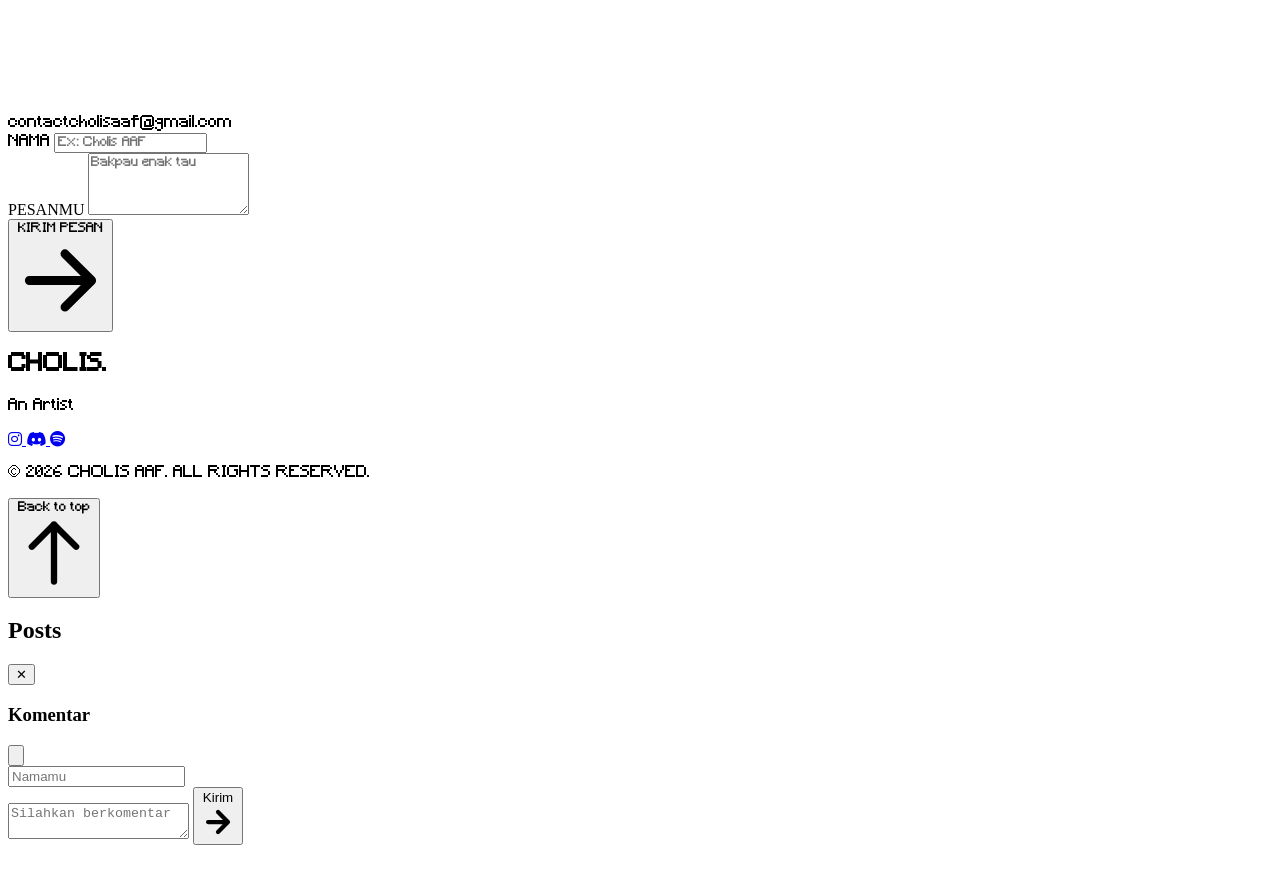
==== commit 6c14ffae: "Add files via upload" ====
--- a/index.html
+++ b/index.html
@@ -1,593 +1,1051 @@
-<!DOCTYPE html>
+<!doctype html>
 <html lang="en">
-
-<head>
-    <link rel="icon" href="img/pfp.svg">
-    <meta charset="UTF-8">
-    <meta name="viewport" content="width=device-width, initial-scale=1.0">
+  <head>
+    <link rel="icon" href="assets/img/pfp.svg" />
+    <meta charset="UTF-8" />
+    <meta name="viewport" content="width=device-width, initial-scale=1.0" />
     <title>Cholis AAF</title>
+    <link href="https://unpkg.com/aos@2.3.1/dist/aos.css" rel="stylesheet" />
+    <link
+      rel="stylesheet"
+      href="https://cdnjs.cloudflare.com/ajax/libs/font-awesome/6.0.0/css/all.min.css"
+    />
+
     <script src="https://cdn.jsdelivr.net/npm/@tailwindcss/browser@4"></script>
+
     <script src="https://unpkg.com/flowbite@latest/dist/flowbite.min.js"></script>
-    <link rel="stylesheet" href="style.css">
-    <link href="https://unpkg.com/aos@2.3.1/dist/aos.css" rel="stylesheet">
-    <link rel="stylesheet" href="https://cdnjs.cloudflare.com/ajax/libs/font-awesome/6.0.0/css/all.min.css">
     <script src="https://unpkg.com/aos@2.3.1/dist/aos.js"></script>
     <script src="https://cdn.jsdelivr.net/npm/@supabase/supabase-js@2"></script>
 
+    <script src="assets/js/supabase-logic.js"></script>
+    <script src="assets/js/posts.js"></script>
+    <script src="assets/js/gallery.js"></script>
+    <script src="assets/js/musicplayer.js"></script>
+    <script src="assets/js/navbar.js"></script>
+    <script src="assets/js/switcher.js"></script>
+    <script src="assets/js/about.js"></script>
+    <script src="assets/js/contact.js"></script>
 
     <style type="text/tailwindcss">
-        @layer utilities {
-    .transition-gradient {
-      background: linear-gradient(to bottom, #ffffff, #050505);
-      height: 300px; 
-    }
-  }
-</style>
+      @layer utilities {
+        .transition-gradient {
+          background: linear-gradient(to bottom, #ffffff, #050505);
+          height: 300px;
+        }
+      }
+    </style>
 
     <style type="text/tailwindcss">
-        @layer utilities {
-
-    .animate-scroll {
-      display: flex;
-      width: max-content;
-      animation: scrolling 40s linear infinite;
-    }
-
-    @keyframes scrolling {
-      0% { transform: translateX(0); }
-      100% { transform: translateX(-50%); } 
-    }
-
-
-    .pause-on-hover:hover .animate-scroll {
-      animation-play-state: paused;
-    }
-
-    .no-scrollbar::-webkit-scrollbar { display: none; }
-    .no-scrollbar { -ms-overflow-style: none; scrollbar-width: none; }
-  }
-</style>
+      @layer utilities {
+        .animate-scroll {
+          display: flex;
+          width: max-content;
+          animation: scrolling 40s linear infinite;
+        }
+
+        @keyframes scrolling {
+          0% {
+            transform: translateX(0);
+          }
+          100% {
+            transform: translateX(-50%);
+          }
+        }
+
+        .pause-on-hover:hover .animate-scroll {
+          animation-play-state: paused;
+        }
+
+        .no-scrollbar::-webkit-scrollbar {
+          display: none;
+        }
+        .no-scrollbar {
+          -ms-overflow-style: none;
+          scrollbar-width: none;
+        }
+      }
+    </style>
     <style type="text/tailwindcss">
-        @layer utilities {
-    .glass-card {
-      background: rgba(255, 255, 255, 0.03);
-      backdrop-filter: blur(10px);
-      border: 1px solid rgba(255, 255, 255, 0.1);
-    }
-    .input-field {
-      @apply w-full bg-white/5 border border-white/10 rounded-xl px-4 py-4 text-white outline-none transition-all duration-300 focus:border-blue-500 focus:bg-white/10;
-    }
-  }
-</style>
-</head>
-
-<body>
-
-
-    <nav id="navbar"
-        class="fixed w-full z-20 top-0 start-0 backdrop-blur-lg bg-white/5 border-b border-white/10 shadow-lg">
-        <div class="max-w-screen-xl flex flex-wrap items-center justify-between mx-auto p-4">
-            <div class="flex items-center space-x-3 rtl:space-x-reverse">
-                <img src="img/pfp.svg" class="h-7 rounded" data-aos="fade-right" data-aos-duration="1500" />
-                <span
-                    class="self-center nav-link mc transition-colors duration-300 mt-2 mc text-xl text-heading font-semibold whitespace-nowrap"
-                    data-aos="fade-right" data-aos-duration="1500">CHOLISAAF</span>
-            </div>
-
-            <div class="flex items-center space-x-3 bg-white/10 px-4 py-2 rounded-full border border-white/20 ml-auto mr-4 group hover:bg-white/20 transition-all duration-300"
-                data-aos="fade-down" data-aos-duration="1200">
-                <div class="flex flex-col items-start hidden sm:block">
-                    <span
-                        class="text-[10px] nav-link transition-colors mc duration-300 uppercase tracking-widest font-bold">Now
-                        Playing</span>
-                    <marquee id="songTitle"
-                        class="text-xs nav-link transition-colors mc duration-300 w-24 leading-tight font-medium">
-                        Loading...
-                    </marquee>
+      @layer utilities {
+        .glass-card {
+          background: rgba(255, 255, 255, 0.03);
+          backdrop-filter: blur(10px);
+          border: 1px solid rgba(255, 255, 255, 0.1);
+        }
+        .input-field {
+          @apply w-full bg-white/5 border border-white/10 rounded-xl px-4 py-4 text-white outline-none transition-all duration-300 focus:border-blue-500 focus:bg-white/10;
+        }
+      }
+    </style>
+    <link rel="stylesheet" href="assets/css/style.css" />
+  </head>
+
+  <body>
+    <nav
+      id="navbar"
+      class="fixed w-full z-20 top-0 start-0 backdrop-blur-lg bg-white/5 border-b border-white/10 shadow-lg"
+    >
+      <div
+        class="max-w-screen-xl flex flex-wrap items-center justify-between mx-auto p-4"
+      >
+        <div class="flex items-center space-x-3 rtl:space-x-reverse">
+          <img
+            src="assets/img/pfp.svg"
+            class="h-7 rounded"
+            data-aos="fade-right"
+            data-aos-duration="1500"
+          />
+          <span
+            class="self-center nav-link mc transition-colors duration-300 mt-2 mc text-xl text-heading font-semibold whitespace-nowrap"
+            data-aos="fade-right"
+            data-aos-duration="1500"
+            >CHOLISAAF</span
+          >
+        </div>
+
+        <div
+          class="flex items-center space-x-3 bg-white/10 px-4 py-2 rounded-full border border-white/20 ml-auto mr-4 group hover:bg-white/20 transition-all duration-300"
+          data-aos="fade-down"
+          data-aos-duration="1200"
+        >
+          <div class="flex flex-col items-start hidden sm:block">
+            <span
+              class="text-[10px] nav-link transition-colors mc duration-300 uppercase tracking-widest font-bold"
+              >Now Playing</span
+            >
+            <marquee
+              id="songTitle"
+              class="text-xs nav-link transition-colors mc duration-300 w-24 leading-tight font-medium"
+            >
+              Loading...
+            </marquee>
+          </div>
+
+          <audio id="bgMusic" preload="auto"></audio>
+
+          <div class="flex items-center space-x-2">
+            <button
+              onclick="toggleMusic()"
+              id="musicBtn"
+              class="w-8 h-8 flex items-center justify-center bg-white text-black rounded-full hover:scale-110 transition-transform active:scale-95 shadow-lg"
+            >
+              <svg
+                id="playIcon"
+                xmlns="http://www.w3.org/2000/svg"
+                viewBox="0 0 24 24"
+                fill="currentColor"
+                class="w-4 h-4"
+              >
+                <path
+                  fill-rule="evenodd"
+                  d="M4.5 5.653c0-1.426 1.529-2.33 2.779-1.643l11.54 6.348c1.295.712 1.295 2.573 0 3.285L7.28 19.991c-1.25.687-2.779-.217-2.779-1.643V5.653z"
+                  clip-rule="evenodd"
+                />
+              </svg>
+            </button>
+
+            <button
+              onclick="nextSong()"
+              class="w-7 h-7 flex items-center justify-center nav-link transition-colors mc duration-300 text-white rounded-full hover:bg-white hover:text-black transition-all active:scale-90 shadow-sm"
+              title="Next Song"
+            >
+              <svg
+                xmlns="http://www.w3.org/2000/svg"
+                viewBox="0 0 24 24"
+                fill="currentColor"
+                class="w-4 h-4"
+              >
+                <path
+                  d="M5.055 7.06c0-1.252 1.341-2.034 2.43-1.419l6.713 3.812a1.5 1.5 0 010 2.574l-6.712 3.812c-1.09.615-2.43-.167-2.43-1.42V7.06zM17.25 7a.75.75 0 01.75.75v8.5a.75.75 0 01-1.5 0V7.75a.75.75 0 01.75-.75z"
+                />
+              </svg>
+            </button>
+          </div>
+        </div>
+        <button
+          data-collapse-toggle="navbar-default"
+          type="button"
+          class="inline-flex items-center p-2 w-10 h-10 justify-center text-sm text-body rounded-base md:hidden hover:bg-neutral-secondary-soft hover:text-heading focus:outline-none focus:ring-2 focus:ring-neutral-tertiary"
+          aria-controls="navbar-default"
+          aria-expanded="false"
+        >
+          <span class="sr-only">Open main menu</span>
+          <svg
+            class="w-6 h-6 nav-link mc transition-colors duration-300"
+            aria-hidden="true"
+            xmlns="http://www.w3.org/2000/svg"
+            width="24"
+            height="24"
+            fill="none"
+            viewBox="0 0 24 24"
+          >
+            <path
+              stroke="currentColor"
+              stroke-linecap="round"
+              stroke-width="2"
+              d="M5 7h14M5 12h14M5 17h14"
+            />
+          </svg>
+        </button>
+        <div class="hidden w-full md:block md:w-auto" id="navbar-default">
+          <ul
+            class="font-medium flex flex-col p-4 md:p-0 mt-4 border border-default rounded-base bg-neutral-secondary-soft md:flex-row md:space-x-8 rtl:space-x-reverse md:mt-0 md:border-0 md:bg-neutral-primary"
+          >
+            <li data-aos="flip-up" data-aos-duration="1000">
+              <a href="#home" class="nav-link mc transition-colors duration-300"
+                >Home</a
+              >
+            </li>
+            <li data-aos="flip-up" data-aos-duration="1200">
+              <a
+                href="#about"
+                class="nav-link mc transition-colors duration-300"
+                >About</a
+              >
+            </li>
+            <li data-aos="flip-up" data-aos-duration="1400">
+              <a
+                href="#skills"
+                class="nav-link transition-colors mc duration-300"
+                >Skills</a
+              >
+            </li>
+            <li data-aos="flip-up" data-aos-duration="1600">
+              <a
+                href="#gallery"
+                class="nav-link transition-colors mc duration-300"
+                >Gallery</a
+              >
+            </li>
+            <li data-aos="flip-up" data-aos-duration="1800">
+              <a
+                href="#contact"
+                class="nav-link transition-colors mc duration-300"
+                >Contact</a
+              >
+            </li>
+            <li data-aos="flip-up" data-aos-duration="1800">
+              <button
+                onclick="openPosts()"
+                class="nav-link transition-colors mc duration-300"
+              >
+                Posts
+              </button>
+            </li>
+          </ul>
+        </div>
+      </div>
+    </nav>
+
+    <div class="">
+      <div class="home section light-section" id="home">
+        <div
+          class="h-screen bg-cover bg-center bg-no-repeat"
+          style="background-image: url(&quot;assets/img/home.svg&quot;)"
+        >
+          <div class="h-screen items-center justify-center flex">
+            <h1
+              class="md:text-6xl lg:text-6xl 2xl:text-6xl xl:text-6xl text-5xl homeTx flicker"
+            >
+              CHOLISAAF
+            </h1>
+          </div>
+          <div
+            class="absolute inset-0 bg-gradient-to-b from-transparent via-transparent to-black"
+          ></div>
+          <img
+            src="assets/img/down-arrow-svgrepo-com.svg"
+            class="w-16 absolute bottom-40 left-1/2 -translate-x-1/2 animate-bounce opacity-70"
+          />
+        </div>
+      </div>
+
+      <div class="bg-black py-60 section dark-section" id="about">
+        <h1
+          class="mc text-white text-center text-3xl mx-auto pt-2 flickers w-48"
+          data-aos="fade-up"
+          data-aos-duration="1500"
+        >
+          About Me
+        </h1>
+        <div
+          class="md:grid md:grid-cols-2 lg:grid lg:grid-cols-2 2xl:grid 2xl:grid-cols-2 xl:grid xl:grid-cols-2 mt-10 2xl:mt-40 xl:mt-40 lg:mt-40 md:mt-40"
+        >
+          <div
+            class="mx-auto lg:px-20 xl:px-20 2xl:px-20 md:px-20 px-10"
+            data-aos="fade-right"
+            data-aos-duration="1500"
+          >
+            <div
+              class="mx-auto md:hidden xl:hidden lg:hidden 2xl:hidden"
+              data-aos="flip-left"
+              data-aos-duration="1500"
+            >
+              <img
+                src="assets/img/profile.svg"
+                class="md:w-80 lg:w-80 xl:w-80 2xl:w-80 w-60 mx-auto mb-10 md:mb-0 lg:mb-0 xl:mb-0 2xl:mb-0"
+              />
+            </div>
+            <h1 class="mc text-white text-xl" id="aboutText">
+              Hi, My Name is
+              <span class="rainbow-text">Cholis Abdullah Alfikri</span>
+              <img
+                class="inline w-8"
+                src="assets/img/waving-hand-svgrepo-com.svg"
+                alt=""
+              />
+              ! <br />I'm from Indonesia, I really like creating art, such as
+              drawing, music, editing, photography, videography, cinematography,
+              and others. Besides that, I am also a high school student at the
+              moment, I hope I can develop to be good and better in the future,
+              aamiin ya rabbal alamiin, nice to meet you <br />
+            </h1>
+            <button
+              id="translateBtn"
+              class="mt-6 px-8 py-3 bg-white text-black hover:bg-gray-300 transition-all duration-300 rounded-full font-medium"
+            >
+              Translate to Indonesian
+            </button>
+            <h1 class="mc text-white text-xl">
+              <br />Ikan sepat ikan gabus ~<br />Bukan lebih cepat lebih bagus
+              ~<br />Kalau hidup mau lurus ~<br />Jangan mundur, maju terus.
+            </h1>
+          </div>
+
+          <div
+            class="mx-auto hidden md:block xl:block lg:block 2xl:block"
+            data-aos="flip-left"
+            data-aos-duration="1500"
+          >
+            <img src="assets/img/profile.svg" class="w-80" />
+          </div>
+        </div>
+      </div>
+
+      <div class="skills section light-section" id="skills">
+        <h1
+          class="mc text-black mt-60 text-center text-3xl mx-auto pt-2 flickerss w-48"
+          data-aos="fade-up"
+          data-aos-duration="1500"
+        >
+          Skills
+        </h1>
+        <div
+          class="md:mt-40 mt-10 2xl:mt-40 xl:mt-40 lg:mt-40 mx-10 md:mx-20 2xl:mx-20 xl:mx-20 lg:mx-20"
+        >
+          <div
+            class="md:grid md:grid-cols-3 lg:grid 2xl:grid 2xl:grid-cols-3 lg:grid-cols-3 xl:grid xl:grid-cols-3"
+          >
+            <div
+              data-aos="fade-up"
+              data-aos-duration="1500"
+              class="h-80 bg-gradient-to-br from-slate-900 via-slate-500 to-slate-50 rounded-2xl md:mr-5 lg:mr-5 xl:mr-5 2xl:mr-5 mb-5 md:mb-0 lg:mb-0 xl:mb-0 2xl:mb-0 overflow-auto"
+            >
+              <div class="m-5">
+                <h1 class="text-white text-center text-xl mc mt-5 mb-2">
+                  Editing
+                </h1>
+                <hr class="border-2 border-white" />
+                <p
+                  class="text-white mc mt-2 translate-text"
+                  data-en="I am quite proficient in digital editing, both posters, videos, photos, even audio, the software I use includes: Alight Motion, After Effects, Lightroom, Capcut, Bandlab."
+                  data-id="Saya cukup mahir dalam editing digital, baik poster, video, foto, bahkan audio. Software yang saya gunakan antara lain: Alight Motion, After Effects, Lightroom, Capcut, Bandlab."
+                >
+                  I am quite proficient in digital editing, both posters,
+                  videos, photos, even audio, the software I use includes:
+                  Alight Motion, After Effects, Lightroom, Capcut, Bandlab.
+                </p>
+
+                <button
+                  class="translate-btn mt-6 px-8 py-3 bg-white text-black hover:bg-gray-300 transition-all duration-300 rounded-full font-medium"
+                >
+                  Translate to Indonesian
+                </button>
+              </div>
+            </div>
+            <div
+              data-aos="fade-up"
+              data-aos-duration="1500"
+              class="h-80 bg-gradient-to-br from-slate-900 via-slate-500 to-slate-50 rounded-2xl md:mr-5 lg:mr-5 xl:mr-5 2xl:mr-5 mb-5 md:mb-0 lg:mb-0 xl:mb-0 2xl:mb-0 overflow-auto"
+            >
+              <div class="m-5">
+                <h1 class="text-white text-center text-xl mc mt-5 mb-2">
+                  Photography
+                </h1>
+                <hr class="border-2 border-white" />
+                <p
+                  class="text-white mc mt-2 translate-text"
+                  data-en="I am good at photography, especially portrait photography, I can adjust angles and ratios well, I am good at digital and mechanical photography."
+                  data-id="Saya mahir dalam fotografi, terutama fotografi potret, saya dapat menyesuaikan sudut dan rasio dengan baik, saya mahir dalam fotografi digital dan mekanik."
+                >
+                  I am good at photography, especially portrait photography, I
+                  can adjust angles and ratios well, I am good at digital and
+                  mechanical photography.
+                </p>
+
+                <button
+                  class="translate-btn mt-6 px-8 py-3 bg-white text-black hover:bg-gray-300 transition-all duration-300 rounded-full font-medium"
+                >
+                  Translate to Indonesian
+                </button>
+              </div>
+            </div>
+            <div
+              data-aos="fade-up"
+              data-aos-duration="1500"
+              class="h-80 bg-gradient-to-br from-slate-900 via-slate-500 to-slate-50 rounded-2xl md:mr-5 lg:mr-5 xl:mr-5 2xl:mr-5 mb-5 md:mb-0 lg:mb-0 xl:mb-0 2xl:mb-0 overflow-auto"
+            >
+              <div class="m-5">
+                <h1 class="text-white text-center text-xl mc mt-5 mb-2">
+                  Cinematography
+                </h1>
+                <hr class="border-2 border-white" />
+                <p
+                  class="text-white mc mt-2 translate-text"
+                  data-en="I master cinematography, cinematic angles in filmmaking, and camera placement."
+                  data-id="Saya menguasai sinematografi, sudut pandang sinematik dalam pembuatan film, dan penempatan kamera."
+                >
+                  I master cinematography, cinematic angles in filmmaking, and
+                  camera placement.
+                </p>
+
+                <button
+                  class="translate-btn mt-6 px-8 py-3 bg-white text-black hover:bg-gray-300 transition-all duration-300 rounded-full font-medium"
+                >
+                  Translate to Indonesian
+                </button>
+              </div>
+            </div>
+          </div>
+          <div
+            class="md:grid md:grid-cols-3 md:mt-5 2xl:mt-5 xl:mt-5 lg:mt-5 lg:grid 2xl:grid 2xl:grid-cols-3 lg:grid-cols-3 xl:grid xl:grid-cols-3"
+          >
+            <div
+              data-aos="fade-up"
+              data-aos-duration="1500"
+              class="h-80 bg-gradient-to-br from-slate-900 via-slate-500 to-slate-50 rounded-2xl md:mr-5 lg:mr-5 xl:mr-5 2xl:mr-5 mb-5 md:mb-0 lg:mb-0 xl:mb-0 2xl:mb-0 overflow-auto"
+            >
+              <div class="m-5">
+                <h1 class="text-white text-center text-xl mc mt-5 mb-2">
+                  Designer
+                </h1>
+                <hr class="border-2 border-white" />
+                <p
+                  class="text-white mc mt-2 translate-text"
+                  data-en="I am proficient in designing digital visuals, especially on websites, posters, and animations, the tools I use: Canva and Figma."
+                  data-id="Saya mahir dalam mendesain visual digital, terutama untuk situs web, poster, dan animasi, dengan alat yang saya gunakan: Canva dan Figma."
+                >
+                  I am proficient in designing digital visuals, especially on
+                  websites, posters, and animations, the tools I use: Canva and
+                  Figma.
+                </p>
+
+                <button
+                  class="translate-btn mt-6 px-8 py-3 bg-white text-black hover:bg-gray-300 transition-all duration-300 rounded-full font-medium"
+                >
+                  Translate to Indonesian
+                </button>
+              </div>
+            </div>
+            <div
+              data-aos="fade-up"
+              data-aos-duration="1500"
+              class="h-80 bg-gradient-to-br from-slate-900 via-slate-500 to-slate-50 rounded-2xl md:mr-5 lg:mr-5 xl:mr-5 2xl:mr-5 mb-5 md:mb-0 lg:mb-0 xl:mb-0 2xl:mb-0 overflow-auto"
+            >
+              <div class="m-5">
+                <h1 class="text-white text-center text-xl mc mt-5 mb-2">
+                  Programmer
+                </h1>
+                <hr class="border-2 border-white" />
+                <p
+                  class="text-white mc mt-2 translate-text"
+                  data-en="I currently master front end development in website creation, besides that I also study: HTML, CSS, JS, Dart, Flutter."
+                  data-id="saya saat ini menguasai pengembangan front end dalam pembuatan website, selain itu saya juga mempelajari: HTML, CSS, JS, Dart, Flutter."
+                >
+                  I currently master front end development in website creation,
+                  besides that I also study: HTML, CSS, JS, Dart, Flutter.
+                </p>
+
+                <button
+                  class="translate-btn mt-6 px-8 py-3 bg-white text-black hover:bg-gray-300 transition-all duration-300 rounded-full font-medium"
+                >
+                  Translate to Indonesian
+                </button>
+              </div>
+            </div>
+            <div
+              data-aos="fade-up"
+              data-aos-duration="1500"
+              class="h-80 bg-gradient-to-br from-slate-900 via-slate-500 to-slate-50 rounded-2xl md:mr-5 lg:mr-5 xl:mr-5 2xl:mr-5 mb-5 md:mb-0 lg:mb-0 xl:mb-0 2xl:mb-0 overflow-auto"
+            >
+              <div class="m-5">
+                <h1 class="text-white text-center text-xl mc mt-5 mb-2">
+                  Music
+                </h1>
+                <hr class="border-2 border-white" />
+                <p
+                  class="text-white mc mt-2 translate-text"
+                  data-en="I am quite good at making music, especially piano music, and I can also play the piano."
+                  data-id="Saya cukup mahir dalam membuat musik, terutama musik piano, dan saya juga bisa memainkan piano."
+                >
+                  I am quite good at making music, especially piano music, and I
+                  can also play the piano.
+                </p>
+
+                <button
+                  class="translate-btn mt-6 px-8 py-3 bg-white text-black hover:bg-gray-300 transition-all duration-300 rounded-full font-medium"
+                >
+                  Translate to Indonesian
+                </button>
+              </div>
+            </div>
+          </div>
+        </div>
+      </div>
+
+      <div
+        class="py-10 section light-section bg-white w-full overflow-hidden"
+        id="gallery"
+      >
+        <h1
+          data-aos="fade-up"
+          data-aos-duration="1500"
+          class="mc text-black mt-20 md:mt-60 text-center text-3xl font-bold mb-10"
+        >
+          Gallery
+        </h1>
+
+        <div
+          data-aos="fade-up"
+          data-aos-duration="1500"
+          class="py-10 section bg-white overflow-hidden w-full mt-20"
+        >
+          <div class="pause-on-hover overflow-hidden w-full relative group">
+            <div
+              id="auto-slider"
+              class="animate-scroll flex gap-4 md:gap-8 px-4"
+            >
+              <div class="flex gap-4 md:gap-8 shrink-0">
+                <img
+                  src="assets/img/1000139627.jpg.jpeg"
+                  onclick="
+                    openModal(
+                      event,
+                      'Ketidakpastian',
+                      'Hidup ini sibuk sekali ya, hingga aku sulit mencari ketenangan',
+                    )
+                  "
+                  class="w-64 h-44 md:w-80 md:h-56 object-cover rounded-2xl shadow-md cursor-pointer hover:scale-105 transition-transform duration-500"
+                />
+                <img
+                  src="https://picsum.photos/400/300?random=2"
+                  onclick="
+                    openModal(
+                      event,
+                      'RANDOM PICTURES',
+                      'Refresh the page for refresh the picture',
+                    )
+                  "
+                  class="w-64 h-44 md:w-80 md:h-56 object-cover rounded-2xl shadow-md cursor-pointer hover:scale-105 transition-transform duration-500"
+                />
+                <img
+                  src="https://picsum.photos/400/300?random=3"
+                  onclick="
+                    openModal(
+                      event,
+                      'RANDOM PICTURES',
+                      'Refresh the page for refresh the picture',
+                    )
+                  "
+                  class="w-64 h-44 md:w-80 md:h-56 object-cover rounded-2xl shadow-md cursor-pointer hover:scale-105 transition-transform duration-500"
+                />
+                <img
+                  src="https://picsum.photos/400/300?random=4"
+                  onclick="
+                    openModal(
+                      event,
+                      'RANDOM PICTURES',
+                      'Refresh the page for refresh the picture',
+                    )
+                  "
+                  class="w-64 h-44 md:w-80 md:h-56 object-cover rounded-2xl shadow-md cursor-pointer hover:scale-105 transition-transform duration-500"
+                />
+                <img
+                  src="https://picsum.photos/400/300?random=5"
+                  onclick="
+                    openModal(
+                      event,
+                      'RANDOM PICTURES',
+                      'Refresh the page for refresh the picture',
+                    )
+                  "
+                  class="w-64 h-44 md:w-80 md:h-56 object-cover rounded-2xl shadow-md cursor-pointer hover:scale-105 transition-transform duration-500"
+                />
+                <img
+                  src="https://picsum.photos/400/300?random=6"
+                  onclick="
+                    openModal(
+                      event,
+                      'RANDOM PICTURES',
+                      'Refresh the page for refresh the picture',
+                    )
+                  "
+                  class="w-64 h-44 md:w-80 md:h-56 object-cover rounded-2xl shadow-md cursor-pointer hover:scale-105 transition-transform duration-500"
+                />
+                <img
+                  src="https://picsum.photos/400/300?random=7"
+                  onclick="
+                    openModal(
+                      event,
+                      'RANDOM PICTURES',
+                      'Refresh the page for refresh the picture',
+                    )
+                  "
+                  class="w-64 h-44 md:w-80 md:h-56 object-cover rounded-2xl shadow-md cursor-pointer hover:scale-105 transition-transform duration-500"
+                />
+                <img
+                  src="https://picsum.photos/400/300?random=8"
+                  onclick="
+                    openModal(
+                      event,
+                      'RANDOM PICTURES',
+                      'Refresh the page for refresh the picture',
+                    )
+                  "
+                  class="w-64 h-44 md:w-80 md:h-56 object-cover rounded-2xl shadow-md cursor-pointer hover:scale-105 transition-transform duration-500"
+                />
+                <img
+                  src="https://picsum.photos/400/300?random=9"
+                  onclick="
+                    openModal(
+                      event,
+                      'RANDOM PICTURES',
+                      'Refresh the page for refresh the picture',
+                    )
+                  "
+                  class="w-64 h-44 md:w-80 md:h-56 object-cover rounded-2xl shadow-md cursor-pointer hover:scale-105 transition-transform duration-500"
+                />
+                <img
+                  src="https://picsum.photos/400/300?random=10"
+                  onclick="
+                    openModal(
+                      event,
+                      'RANDOM PICTURES',
+                      'Refresh the page for refresh the picture',
+                    )
+                  "
+                  class="w-64 h-44 md:w-80 md:h-56 object-cover rounded-2xl shadow-md cursor-pointer hover:scale-105 transition-transform duration-500"
+                />
+              </div>
+
+              <div class="flex gap-4 md:gap-8 shrink-0" aria-hidden="true">
+                <img
+                  src="assets/img/1000139627.jpg.jpeg"
+                  onclick="
+                    openModal(
+                      event,
+                      'Ketidakpastian',
+                      'Hidup ini sibuk sekali ya, hingga aku sulit mencari ketenangan',
+                    )
+                  "
+                  class="w-64 h-44 md:w-80 md:h-56 object-cover rounded-2xl shadow-md cursor-pointer hover:scale-105 transition-transform"
+                />
+                <img
+                  src="https://picsum.photos/400/300?random=2"
+                  onclick="
+                    openModal(
+                      event,
+                      'RANDOM PICTURES',
+                      'Refresh the page for refresh the picture',
+                    )
+                  "
+                  class="w-64 h-44 md:w-80 md:h-56 object-cover rounded-2xl shadow-md cursor-pointer hover:scale-105 transition-transform"
+                />
+                <img
+                  src="https://picsum.photos/400/300?random=3"
+                  onclick="
+                    openModal(
+                      event,
+                      'RANDOM PICTURES',
+                      'Refresh the page for refresh the picture',
+                    )
+                  "
+                  class="w-64 h-44 md:w-80 md:h-56 object-cover rounded-2xl shadow-md cursor-pointer hover:scale-105 transition-transform"
+                />
+                <img
+                  src="https://picsum.photos/400/300?random=4"
+                  onclick="
+                    openModal(
+                      event,
+                      'RANDOM PICTURES',
+                      'Refresh the page for refresh the picture',
+                    )
+                  "
+                  class="w-64 h-44 md:w-80 md:h-56 object-cover rounded-2xl shadow-md cursor-pointer hover:scale-105 transition-transform"
+                />
+                <img
+                  src="https://picsum.photos/400/300?random=5"
+                  onclick="
+                    openModal(
+                      event,
+                      'RANDOM PICTURES',
+                      'Refresh the page for refresh the picture',
+                    )
+                  "
+                  class="w-64 h-44 md:w-80 md:h-56 object-cover rounded-2xl shadow-md cursor-pointer hover:scale-105 transition-transform"
+                />
+                <img
+                  src="https://picsum.photos/400/300?random=6"
+                  onclick="
+                    openModal(
+                      event,
+                      'RANDOM PICTURES',
+                      'Refresh the page for refresh the picture',
+                    )
+                  "
+                  class="w-64 h-44 md:w-80 md:h-56 object-cover rounded-2xl shadow-md cursor-pointer hover:scale-105 transition-transform"
+                />
+                <img
+                  src="https://picsum.photos/400/300?random=7"
+                  onclick="
+                    openModal(
+                      event,
+                      'RANDOM PICTURES',
+                      'Refresh the page for refresh the picture',
+                    )
+                  "
+                  class="w-64 h-44 md:w-80 md:h-56 object-cover rounded-2xl shadow-md cursor-pointer hover:scale-105 transition-transform"
+                />
+                <img
+                  src="https://picsum.photos/400/300?random=8"
+                  onclick="
+                    openModal(
+                      event,
+                      'RANDOM PICTURES',
+                      'Refresh the page for refresh the picture',
+                    )
+                  "
+                  class="w-64 h-44 md:w-80 md:h-56 object-cover rounded-2xl shadow-md cursor-pointer hover:scale-105 transition-transform"
+                />
+                <img
+                  src="https://picsum.photos/400/300?random=9"
+                  onclick="
+                    openModal(
+                      event,
+                      'RANDOM PICTURES',
+                      'Refresh the page for refresh the picture',
+                    )
+                  "
+                  class="w-64 h-44 md:w-80 md:h-56 object-cover rounded-2xl shadow-md cursor-pointer hover:scale-105 transition-transform"
+                />
+                <img
+                  src="https://picsum.photos/400/300?random=10"
+                  onclick="
+                    openModal(
+                      event,
+                      'RANDOM PICTURES',
+                      'Refresh the page for refresh the picture',
+                    )
+                  "
+                  class="w-64 h-44 md:w-80 md:h-56 object-cover rounded-2xl shadow-md cursor-pointer hover:scale-105 transition-transform"
+                />
+              </div>
+            </div>
+          </div>
+        </div>
+      </div>
+
+      <div
+        id="myModal"
+        class="fixed inset-0 z-[100] hidden items-center justify-center bg-black/90 backdrop-blur-md p-4"
+      >
+        <div
+          class="bg-white rounded-3xl w-[92%] max-w-lg max-h-[85vh] flex flex-col overflow-hidden relative animate-zoom shadow-2xl"
+        >
+          <button
+            onclick="closeModal()"
+            class="absolute top-4 right-4 w-10 h-10 bg-white/90 backdrop-blur shadow-md rounded-full flex items-center justify-center text-slate-900 z-50 hover:bg-white transition-all active:scale-90"
+          >
+            <svg
+              xmlns="http://www.w3.org/2000/svg"
+              class="h-6 w-6"
+              fill="none"
+              viewBox="0 0 24 24"
+              stroke="currentColor"
+            >
+              <path
+                stroke-linecap="round"
+                stroke-linejoin="round"
+                stroke-width="2"
+                d="M6 18L18 6M6 6l12 12"
+              />
+            </svg>
+          </button>
+
+          <div class="overflow-y-auto no-scrollbar flex flex-col">
+            <div class="w-full bg-slate-100 flex-shrink-0">
+              <img
+                id="modalImg"
+                src=""
+                class="w-full h-auto max-h-[40vh] object-cover"
+              />
+            </div>
+
+            <div class="p-6 md:p-8">
+              <h2
+                id="modalTitle"
+                class="text-xl md:text-2xl font-bold text-slate-900 mb-3 leading-tight uppercase tracking-tight"
+              ></h2>
+
+              <div class="h-px w-12 bg-blue-500 mb-4"></div>
+              <p
+                id="modalDesc"
+                class="text-slate-600 leading-relaxed text-sm md:text-base mb-2"
+              ></p>
+
+              <button
+                onclick="closeModal()"
+                class="mt-6 w-full py-4 bg-slate-900 text-white rounded-2xl font-bold text-sm tracking-wide hover:bg-slate-800 transition-all active:scale-95 shadow-lg"
+              >
+                TUTUP DETAIL
+              </button>
+            </div>
+          </div>
+        </div>
+      </div>
+      <div class="transition-gradient w-full"></div>
+
+      <section
+        id="contact"
+        class="min-h-screen section dark-section w-full bg-[#050505] flex items-center justify-center py-20 px-6"
+      >
+        <div
+          class="max-w-6xl w-full grid grid-cols-1 lg:grid-cols-2 gap-12 items-center"
+        >
+          <div class="space-y-6" data-aos="fade-up">
+            <h2
+              class="text-blue-500 mc font-black tracking-[0.2em] text-sm uppercase"
+            >
+              HEHEHE
+            </h2>
+            <h1
+              class="text-5xl md:text-7xl font-bold mc text-white leading-none"
+            >
+              Kirim <br />
+              <span
+                class="text-transparent bg-clip-text mc bg-gradient-to-r from-blue-400 to-purple-600"
+                >Pesan</span
+              >
+            </h1>
+            <p class="text-slate-400 text-lg max-w-md leading-relaxed mc">
+              Ada pesan untukku? Kirim saja.
+            </p>
+
+            <div class="pt-8 space-y-4">
+              <div
+                class="flex items-center gap-4 text-white/70 hover:text-white transition-colors"
+              >
+                <div
+                  class="w-10 h-10 rounded-full bg-blue-500/10 flex items-center justify-center border border-blue-500/20"
+                >
+                  <svg
+                    xmlns="http://www.w3.org/2000/svg"
+                    class="h-5 w-5 text-blue-400"
+                    fill="none"
+                    viewBox="0 0 24 24"
+                    stroke="currentColor"
+                  >
+                    <path
+                      stroke-linecap="round"
+                      stroke-linejoin="round"
+                      stroke-width="2"
+                      d="M3 8l7.89 5.26a2 2 0 002.22 0L21 8M5 19h14a2 2 0 002-2V7a2 2 0 00-2-2H5a2 2 0 00-2 2v10a2 2 0 002 2z"
+                    />
+                  </svg>
                 </div>
-
-                <audio id="bgMusic" preload="auto"></audio>
-
-                <div class="flex items-center space-x-2">
-                    <button onclick="toggleMusic()" id="musicBtn"
-                        class="w-8 h-8 flex items-center justify-center bg-white text-black rounded-full hover:scale-110 transition-transform active:scale-95 shadow-lg">
-                        <svg id="playIcon" xmlns="http://www.w3.org/2000/svg" viewBox="0 0 24 24" fill="currentColor"
-                            class="w-4 h-4">
-                            <path fill-rule="evenodd"
-                                d="M4.5 5.653c0-1.426 1.529-2.33 2.779-1.643l11.54 6.348c1.295.712 1.295 2.573 0 3.285L7.28 19.991c-1.25.687-2.779-.217-2.779-1.643V5.653z"
-                                clip-rule="evenodd" />
-                        </svg>
-                    </button>
-
-                    <button onclick="nextSong()"
-                        class="w-7 h-7 flex items-center justify-center nav-link transition-colors mc duration-300 text-white rounded-full hover:bg-white hover:text-black transition-all active:scale-90 shadow-sm"
-                        title="Next Song">
-                        <svg xmlns="http://www.w3.org/2000/svg" viewBox="0 0 24 24" fill="currentColor" class="w-4 h-4">
-                            <path
-                                d="M5.055 7.06c0-1.252 1.341-2.034 2.43-1.419l6.713 3.812a1.5 1.5 0 010 2.574l-6.712 3.812c-1.09.615-2.43-.167-2.43-1.42V7.06zM17.25 7a.75.75 0 01.75.75v8.5a.75.75 0 01-1.5 0V7.75a.75.75 0 01.75-.75z" />
-                        </svg>
-                    </button>
-                </div>
-            </div>
-            <button data-collapse-toggle="navbar-default" type="button"
-                class="inline-flex items-center p-2 w-10 h-10 justify-center text-sm text-body rounded-base md:hidden hover:bg-neutral-secondary-soft hover:text-heading focus:outline-none focus:ring-2 focus:ring-neutral-tertiary"
-                aria-controls="navbar-default" aria-expanded="false">
-                <span class="sr-only">Open main menu</span>
-                <svg class="w-6 h-6 nav-link mc transition-colors duration-300" aria-hidden="true"
-                    xmlns="http://www.w3.org/2000/svg" width="24" height="24" fill="none" viewBox="0 0 24 24">
-                    <path stroke="currentColor" stroke-linecap="round" stroke-width="2" d="M5 7h14M5 12h14M5 17h14" />
-                </svg>
-            </button>
-            <div class="hidden w-full md:block md:w-auto" id="navbar-default">
-                <ul
-                    class="font-medium flex flex-col p-4 md:p-0 mt-4 border border-default rounded-base bg-neutral-secondary-soft md:flex-row md:space-x-8 rtl:space-x-reverse md:mt-0 md:border-0 md:bg-neutral-primary">
-                    <li data-aos="flip-up" data-aos-duration="1000">
-                        <a href="#home" class="nav-link mc transition-colors duration-300">Home</a>
-                    </li>
-                    <li data-aos="flip-up" data-aos-duration="1200">
-                        <a href="#about" class="nav-link mc transition-colors duration-300">About</a>
-                    </li>
-                    <li data-aos="flip-up" data-aos-duration="1400">
-                        <a href="#skills" class="nav-link transition-colors mc duration-300">Skills</a>
-                    </li>
-                    <li data-aos="flip-up" data-aos-duration="1600">
-                        <a href="#gallery" class="nav-link transition-colors mc duration-300">Gallery</a>
-                    </li>
-                    <li data-aos="flip-up" data-aos-duration="1800">
-                        <a href="#contact" class="nav-link transition-colors mc duration-300">Contact</a>
-                    </li>
-                    <li data-aos="flip-up" data-aos-duration="1800">
-                        <button onclick="openPosts()" class="nav-link transition-colors mc duration-300">Posts</button>
-                    </li>
-                </ul>
-            </div>
-        </div>
-    </nav>
-
-    <div class="">
-
-        <div class="home section light-section" id="home">
-            <div class="h-screen bg-[url('img/home.svg')] bg-cover bg-center bg-no-repeat ">
-
-                <div class="h-screen items-center justify-center flex">
-                    <h1 class="md:text-6xl lg:text-6xl 2xl:text-6xl xl:text-6xl text-5xl homeTx flicker">CHOLISAAF</h1>
-                </div>
-                <div class="absolute inset-0 bg-gradient-to-b from-transparent via-transparent to-black"></div>
-                <img src="img/down-arrow-svgrepo-com.svg"
-                    class="w-16 absolute bottom-40 left-1/2 -translate-x-1/2 animate-bounce opacity-70">
-            </div>
-
-
-        </div>
-
-        <div class="bg-black py-60 section dark-section" id="about">
-            <h1 class="mc text-white text-center text-3xl mx-auto pt-2 flickers w-48" data-aos="fade-up"
-                data-aos-duration="1500">About Me</h1>
-            <div
-                class="md:grid md:grid-cols-2 lg:grid lg:grid-cols-2 2xl:grid 2xl:grid-cols-2 xl:grid xl:grid-cols-2 mt-10 2xl:mt-40 xl:mt-40 lg:mt-40 md:mt-40">
-                <div class="mx-auto lg:px-20 xl:px-20 2xl:px-20 md:px-20 px-10" data-aos="fade-right"
-                    data-aos-duration="1500">
-                    <div class="mx-auto md:hidden xl:hidden lg:hidden 2xl:hidden" data-aos="flip-left"
-                        data-aos-duration="1500">
-                        <img src="img/profile.svg"
-                            class="md:w-80 lg:w-80 xl:w-80 2xl:w-80 w-60 mx-auto mb-10 md:mb-0 lg:mb-0 xl:mb-0 2xl:mb-0">
-                    </div>
-                    <h1 class="mc text-white text-xl" id="aboutText">Hi, My Name is <span class="rainbow-text">Cholis
-                            Abdullah Alfikri</span> <img class="inline w-8" src="img/waving-hand-svgrepo-com.svg"
-                            alt=""> ! <br>I'm from
-                        Indonesia, I really like creating art, such as drawing, music, editing, photography,
-                        videography, cinematography, and others. Besides that, I am also a high school student at
-                        the moment, I hope I can develop to be good and better in the future, aamiin ya rabbal
-                        alamiin, nice to meet you <br></h1>
-                    <button id="translateBtn" class="mt-6 px-8 py-3 
-bg-white text-black 
-hover:bg-gray-300 
-transition-all duration-300 
-rounded-full font-medium">
-                        Translate to Indonesian
-                    </button>
-                    <h1 class="mc text-white text-xl"><br>Ikan sepat ikan gabus ~<br>Bukan lebih cepat lebih bagus
-                        ~<br>Kalau hidup mau lurus ~<br>Jangan mundur, maju terus.</h1>
-                </div>
-
-                <div class="mx-auto hidden md:block xl:block lg:block 2xl:block" data-aos="flip-left"
-                    data-aos-duration="1500">
-                    <img src="img/profile.svg" class="w-80">
-                </div>
-            </div>
-
-
-        </div>
-
-        <div class="skills section light-section" id="skills">
-            <h1 class="mc text-black mt-60 text-center text-3xl mx-auto pt-2 flickerss w-48" data-aos="fade-up"
-                data-aos-duration="1500">Skills</h1>
-            <div class="md:mt-40 mt-10 2xl:mt-40 xl:mt-40 lg:mt-40 mx-10 md:mx-20 2xl:mx-20 xl:mx-20 lg:mx-20">
-                <div
-                    class="md:grid md:grid-cols-3 lg:grid 2xl:grid 2xl:grid-cols-3 lg:grid-cols-3 xl:grid xl:grid-cols-3">
-                    <div data-aos="fade-up" data-aos-duration="1500"
-                        class="h-80 bg-gradient-to-br from-slate-900 via-slate-500 to-slate-50 rounded-2xl md:mr-5 lg:mr-5 xl:mr-5 2xl:mr-5 mb-5 md:mb-0 lg:mb-0 xl:mb-0 2xl:mb-0 overflow-auto">
-                        <div class="m-5">
-                            <h1 class="text-white text-center text-xl mc mt-5 mb-2">Editing</h1>
-                            <hr class="border-2 border-white">
-                            <p class="text-white mc mt-2 translate-text"
-                                data-en="I am quite proficient in digital editing, both posters, videos, photos, even audio, the software I use includes: Alight Motion, After Effects, Lightroom, Capcut, Bandlab."
-                                data-id="Saya cukup mahir dalam editing digital, baik poster, video, foto, bahkan audio. Software yang saya gunakan antara lain: Alight Motion, After Effects, Lightroom, Capcut, Bandlab.">
-                                I am quite proficient in digital editing, both posters, videos, photos, even audio, the
-                                software I use includes: Alight Motion, After Effects, Lightroom, Capcut, Bandlab.
-                            </p>
-
-                            <button
-                                class="translate-btn mt-6 px-8 py-3 bg-white text-black hover:bg-gray-300 transition-all duration-300 rounded-full font-medium">
-                                Translate to Indonesian
-                            </button>
-                        </div>
-
-                    </div>
-                    <div data-aos="fade-up" data-aos-duration="1500"
-                        class="h-80 bg-gradient-to-br from-slate-900 via-slate-500 to-slate-50 rounded-2xl md:mr-5 lg:mr-5 xl:mr-5 2xl:mr-5 mb-5 md:mb-0 lg:mb-0 xl:mb-0 2xl:mb-0 overflow-auto">
-                        <div class="m-5">
-                            <h1 class="text-white text-center text-xl mc mt-5 mb-2">Photography</h1>
-                            <hr class="border-2 border-white">
-                            <p class="text-white mc mt-2 translate-text"
-                                data-en="I am good at photography, especially portrait photography, I can adjust angles and ratios well, I am good at digital and mechanical photography."
-                                data-id="Saya mahir dalam fotografi, terutama fotografi potret, saya dapat menyesuaikan sudut dan rasio dengan baik, saya mahir dalam fotografi digital dan mekanik.">
-                                I am good at photography, especially portrait photography, I can adjust angles and
-                                ratios well, I am good at digital and mechanical photography.
-                            </p>
-
-                            <button
-                                class="translate-btn mt-6 px-8 py-3 bg-white text-black hover:bg-gray-300 transition-all duration-300 rounded-full font-medium">
-                                Translate to Indonesian
-                            </button>
-                        </div>
-
-                    </div>
-                    <div data-aos="fade-up" data-aos-duration="1500"
-                        class="h-80 bg-gradient-to-br from-slate-900 via-slate-500 to-slate-50 rounded-2xl md:mr-5 lg:mr-5 xl:mr-5 2xl:mr-5 mb-5 md:mb-0 lg:mb-0 xl:mb-0 2xl:mb-0 overflow-auto">
-                        <div class="m-5">
-                            <h1 class="text-white text-center text-xl mc mt-5 mb-2">Cinematography</h1>
-                            <hr class="border-2 border-white">
-                            <p class="text-white mc mt-2 translate-text"
-                                data-en="I master cinematography, cinematic angles in filmmaking, and camera placement."
-                                data-id="Saya menguasai sinematografi, sudut pandang sinematik dalam pembuatan film, dan penempatan kamera.">
-                                I master cinematography, cinematic angles in filmmaking, and camera placement.
-                            </p>
-
-                            <button
-                                class="translate-btn mt-6 px-8 py-3 bg-white text-black hover:bg-gray-300 transition-all duration-300 rounded-full font-medium">
-                                Translate to Indonesian
-                            </button>
-                        </div>
-
-                    </div>
-                </div>
-                <div
-                    class="md:grid md:grid-cols-3 md:mt-5 2xl:mt-5 xl:mt-5 lg:mt-5 lg:grid 2xl:grid 2xl:grid-cols-3 lg:grid-cols-3 xl:grid xl:grid-cols-3">
-                    <div data-aos="fade-up" data-aos-duration="1500"
-                        class="h-80 bg-gradient-to-br from-slate-900 via-slate-500 to-slate-50 rounded-2xl md:mr-5 lg:mr-5 xl:mr-5 2xl:mr-5 mb-5 md:mb-0 lg:mb-0 xl:mb-0 2xl:mb-0 overflow-auto">
-                        <div class="m-5">
-                            <h1 class="text-white text-center text-xl mc mt-5 mb-2">Designer</h1>
-                            <hr class="border-2 border-white">
-                            <p class="text-white mc mt-2 translate-text"
-                                data-en="I am proficient in designing digital visuals, especially on websites, posters, and animations, the tools I use: Canva and Figma."
-                                data-id="Saya mahir dalam mendesain visual digital, terutama untuk situs web, poster, dan animasi, dengan alat yang saya gunakan: Canva dan Figma.">
-                                I am proficient in designing digital visuals, especially on websites, posters, and
-                                animations, the tools I use: Canva and Figma.
-                            </p>
-
-                            <button
-                                class="translate-btn mt-6 px-8 py-3 bg-white text-black hover:bg-gray-300 transition-all duration-300 rounded-full font-medium">
-                                Translate to Indonesian
-                            </button>
-                        </div>
-
-                    </div>
-                    <div data-aos="fade-up" data-aos-duration="1500"
-                        class="h-80 bg-gradient-to-br from-slate-900 via-slate-500 to-slate-50 rounded-2xl md:mr-5 lg:mr-5 xl:mr-5 2xl:mr-5 mb-5 md:mb-0 lg:mb-0 xl:mb-0 2xl:mb-0 overflow-auto">
-                        <div class="m-5">
-                            <h1 class="text-white text-center text-xl mc mt-5 mb-2">Programmer</h1>
-                            <hr class="border-2 border-white">
-                            <p class="text-white mc mt-2 translate-text"
-                                data-en="I currently master front end development in website creation, besides that I also study: HTML, CSS, JS, Dart, Flutter."
-                                data-id="saya saat ini menguasai pengembangan front end dalam pembuatan website, selain itu saya juga mempelajari: HTML, CSS, JS, Dart, Flutter.">
-                                I currently master front end development in website creation, besides that I also study:
-                                HTML, CSS, JS, Dart, Flutter.
-                            </p>
-
-                            <button
-                                class="translate-btn mt-6 px-8 py-3 bg-white text-black hover:bg-gray-300 transition-all duration-300 rounded-full font-medium">
-                                Translate to Indonesian
-                            </button>
-                        </div>
-
-                    </div>
-                    <div data-aos="fade-up" data-aos-duration="1500"
-                        class="h-80 bg-gradient-to-br from-slate-900 via-slate-500 to-slate-50 rounded-2xl md:mr-5 lg:mr-5 xl:mr-5 2xl:mr-5 mb-5 md:mb-0 lg:mb-0 xl:mb-0 2xl:mb-0 overflow-auto">
-                        <div class="m-5">
-                            <h1 class="text-white text-center text-xl mc mt-5 mb-2">Music</h1>
-                            <hr class="border-2 border-white">
-                            <p class="text-white mc mt-2 translate-text"
-                                data-en="I am quite good at making music, especially piano music, and I can also play the piano."
-                                data-id="Saya cukup mahir dalam membuat musik, terutama musik piano, dan saya juga bisa memainkan piano.">
-                                I am quite good at making music, especially piano music, and I can also play the piano.
-                            </p>
-
-                            <button
-                                class="translate-btn mt-6 px-8 py-3 bg-white text-black hover:bg-gray-300 transition-all duration-300 rounded-full font-medium">
-                                Translate to Indonesian
-                            </button>
-                        </div>
-
-                    </div>
-                </div>
-            </div>
-
-        </div>
-
-        <div class="py-10 section light-section bg-white w-full overflow-hidden" id="gallery">
-            <h1 data-aos="fade-up" data-aos-duration="1500"
-                class="mc text-black mt-20 md:mt-60 text-center text-3xl font-bold mb-10">Gallery</h1>
-
-            <div data-aos="fade-up" data-aos-duration="1500"
-                class="py-10 section bg-white overflow-hidden w-full mt-20">
-                <div class="pause-on-hover overflow-hidden w-full relative group">
-
-                    <div id="auto-slider" class="animate-scroll flex gap-4 md:gap-8 px-4">
-
-                        <div class="flex gap-4 md:gap-8 shrink-0">
-                            <img src="img/1000139627.jpg.jpeg"
-                                onclick="openModal(event, 'Ketidakpastian', 'Hidup ini sibuk sekali ya, hingga aku sulit mencari ketenangan')"
-                                class="w-64 h-44 md:w-80 md:h-56 object-cover rounded-2xl shadow-md cursor-pointer hover:scale-105 transition-transform duration-500">
-                            <img src="https://picsum.photos/400/300?random=2"
-                                onclick="openModal(event, 'RANDOM PICTURES', 'Refresh the page for refresh the picture')"
-                                class="w-64 h-44 md:w-80 md:h-56 object-cover rounded-2xl shadow-md cursor-pointer hover:scale-105 transition-transform duration-500">
-                            <img src="https://picsum.photos/400/300?random=3"
-                                onclick="openModal(event, 'RANDOM PICTURES', 'Refresh the page for refresh the picture')"
-                                class="w-64 h-44 md:w-80 md:h-56 object-cover rounded-2xl shadow-md cursor-pointer hover:scale-105 transition-transform duration-500">
-                            <img src="https://picsum.photos/400/300?random=4"
-                                onclick="openModal(event, 'RANDOM PICTURES', 'Refresh the page for refresh the picture')"
-                                class="w-64 h-44 md:w-80 md:h-56 object-cover rounded-2xl shadow-md cursor-pointer hover:scale-105 transition-transform duration-500">
-                            <img src="https://picsum.photos/400/300?random=5"
-                                onclick="openModal(event, 'RANDOM PICTURES', 'Refresh the page for refresh the picture')"
-                                class="w-64 h-44 md:w-80 md:h-56 object-cover rounded-2xl shadow-md cursor-pointer hover:scale-105 transition-transform duration-500">
-                            <img src="https://picsum.photos/400/300?random=6"
-                                onclick="openModal(event, 'RANDOM PICTURES', 'Refresh the page for refresh the picture')"
-                                class="w-64 h-44 md:w-80 md:h-56 object-cover rounded-2xl shadow-md cursor-pointer hover:scale-105 transition-transform duration-500">
-                            <img src="https://picsum.photos/400/300?random=7"
-                                onclick="openModal(event, 'RANDOM PICTURES', 'Refresh the page for refresh the picture')"
-                                class="w-64 h-44 md:w-80 md:h-56 object-cover rounded-2xl shadow-md cursor-pointer hover:scale-105 transition-transform duration-500">
-                            <img src="https://picsum.photos/400/300?random=8"
-                                onclick="openModal(event, 'RANDOM PICTURES', 'Refresh the page for refresh the picture')"
-                                class="w-64 h-44 md:w-80 md:h-56 object-cover rounded-2xl shadow-md cursor-pointer hover:scale-105 transition-transform duration-500">
-                            <img src="https://picsum.photos/400/300?random=9"
-                                onclick="openModal(event, 'RANDOM PICTURES', 'Refresh the page for refresh the picture')"
-                                class="w-64 h-44 md:w-80 md:h-56 object-cover rounded-2xl shadow-md cursor-pointer hover:scale-105 transition-transform duration-500">
-                            <img src="https://picsum.photos/400/300?random=10"
-                                onclick="openModal(event, 'RANDOM PICTURES', 'Refresh the page for refresh the picture')"
-                                class="w-64 h-44 md:w-80 md:h-56 object-cover rounded-2xl shadow-md cursor-pointer hover:scale-105 transition-transform duration-500">
-                        </div>
-
-                        <div class="flex gap-4 md:gap-8 shrink-0" aria-hidden="true">
-                            <img src="img/1000139627.jpg.jpeg"
-                                onclick="openModal(event, 'Ketidakpastian', 'Hidup ini sibuk sekali ya, hingga aku sulit mencari ketenangan')"
-                                class="w-64 h-44 md:w-80 md:h-56 object-cover rounded-2xl shadow-md cursor-pointer hover:scale-105 transition-transform">
-                            <img src="https://picsum.photos/400/300?random=2"
-                                onclick="openModal(event, 'RANDOM PICTURES', 'Refresh the page for refresh the picture')"
-                                class="w-64 h-44 md:w-80 md:h-56 object-cover rounded-2xl shadow-md cursor-pointer hover:scale-105 transition-transform">
-                            <img src="https://picsum.photos/400/300?random=3"
-                                onclick="openModal(event, 'RANDOM PICTURES', 'Refresh the page for refresh the picture')"
-                                class="w-64 h-44 md:w-80 md:h-56 object-cover rounded-2xl shadow-md cursor-pointer hover:scale-105 transition-transform">
-                            <img src="https://picsum.photos/400/300?random=4"
-                                onclick="openModal(event, 'RANDOM PICTURES', 'Refresh the page for refresh the picture')"
-                                class="w-64 h-44 md:w-80 md:h-56 object-cover rounded-2xl shadow-md cursor-pointer hover:scale-105 transition-transform">
-                            <img src="https://picsum.photos/400/300?random=5"
-                                onclick="openModal(event, 'RANDOM PICTURES', 'Refresh the page for refresh the picture')"
-                                class="w-64 h-44 md:w-80 md:h-56 object-cover rounded-2xl shadow-md cursor-pointer hover:scale-105 transition-transform">
-                            <img src="https://picsum.photos/400/300?random=6"
-                                onclick="openModal(event, 'RANDOM PICTURES', 'Refresh the page for refresh the picture')"
-                                class="w-64 h-44 md:w-80 md:h-56 object-cover rounded-2xl shadow-md cursor-pointer hover:scale-105 transition-transform">
-                            <img src="https://picsum.photos/400/300?random=7"
-                                onclick="openModal(event, 'RANDOM PICTURES', 'Refresh the page for refresh the picture')"
-                                class="w-64 h-44 md:w-80 md:h-56 object-cover rounded-2xl shadow-md cursor-pointer hover:scale-105 transition-transform">
-                            <img src="https://picsum.photos/400/300?random=8"
-                                onclick="openModal(event, 'RANDOM PICTURES', 'Refresh the page for refresh the picture')"
-                                class="w-64 h-44 md:w-80 md:h-56 object-cover rounded-2xl shadow-md cursor-pointer hover:scale-105 transition-transform">
-                            <img src="https://picsum.photos/400/300?random=9"
-                                onclick="openModal(event, 'RANDOM PICTURES', 'Refresh the page for refresh the picture')"
-                                class="w-64 h-44 md:w-80 md:h-56 object-cover rounded-2xl shadow-md cursor-pointer hover:scale-105 transition-transform">
-                            <img src="https://picsum.photos/400/300?random=10"
-                                onclick="openModal(event, 'RANDOM PICTURES', 'Refresh the page for refresh the picture')"
-                                class="w-64 h-44 md:w-80 md:h-56 object-cover rounded-2xl shadow-md cursor-pointer hover:scale-105 transition-transform">
-                        </div>
-                    </div>
-                </div>
-            </div>
-        </div>
-
-        <div id="myModal"
-            class="fixed inset-0 z-[100] hidden items-center justify-center bg-black/90 backdrop-blur-md p-4">
-
-            <div
-                class="bg-white rounded-3xl w-[92%] max-w-lg max-h-[85vh] flex flex-col overflow-hidden relative animate-zoom shadow-2xl">
-
-                <button onclick="closeModal()"
-                    class="absolute top-4 right-4 w-10 h-10 bg-white/90 backdrop-blur shadow-md rounded-full flex items-center justify-center text-slate-900 z-50 hover:bg-white transition-all active:scale-90">
-                    <svg xmlns="http://www.w3.org/2000/svg" class="h-6 w-6" fill="none" viewBox="0 0 24 24"
-                        stroke="currentColor">
-                        <path stroke-linecap="round" stroke-linejoin="round" stroke-width="2"
-                            d="M6 18L18 6M6 6l12 12" />
-                    </svg>
-                </button>
-
-                <div class="overflow-y-auto no-scrollbar flex flex-col">
-                    <div class="w-full bg-slate-100 flex-shrink-0">
-                        <img id="modalImg" src="" class="w-full h-auto max-h-[40vh] object-cover">
-                    </div>
-
-                    <div class="p-6 md:p-8">
-                        <h2 id="modalTitle"
-                            class="text-xl md:text-2xl font-bold text-slate-900 mb-3 leading-tight uppercase tracking-tight">
-                        </h2>
-
-                        <div class="h-px w-12 bg-blue-500 mb-4"></div>
-                        <p id="modalDesc" class="text-slate-600 leading-relaxed text-sm md:text-base mb-2"></p>
-
-                        <button onclick="closeModal()"
-                            class="mt-6 w-full py-4 bg-slate-900 text-white rounded-2xl font-bold text-sm tracking-wide hover:bg-slate-800 transition-all active:scale-95 shadow-lg">
-                            TUTUP DETAIL
-                        </button>
-                    </div>
-                </div>
-            </div>
-        </div>
-        <div class="transition-gradient w-full"></div>
-
-        <section id="contact"
-            class="min-h-screen section dark-section w-full bg-[#050505] flex items-center justify-center py-20 px-6">
-            <div class="max-w-6xl w-full grid grid-cols-1 lg:grid-cols-2 gap-12 items-center">
-
-                <div class="space-y-6" data-aos="fade-up">
-                    <h2 class="text-blue-500 mc font-black tracking-[0.2em] text-sm uppercase">HEHEHE
-                    </h2>
-                    <h1 class="text-5xl md:text-7xl font-bold mc text-white leading-none">
-                        Kirim <br> <span
-                            class="text-transparent bg-clip-text mc bg-gradient-to-r from-blue-400 to-purple-600">Pesan</span>
-                    </h1>
-                    <p class="text-slate-400 text-lg max-w-md leading-relaxed mc">
-                        Ada pesan untukku? Kirim saja.
-                    </p>
-
-                    <div class="pt-8 space-y-4">
-                        <div class="flex items-center gap-4 text-white/70 hover:text-white transition-colors">
-                            <div
-                                class="w-10 h-10 rounded-full bg-blue-500/10 flex items-center justify-center border border-blue-500/20">
-                                <svg xmlns="http://www.w3.org/2000/svg" class="h-5 w-5 text-blue-400" fill="none"
-                                    viewBox="0 0 24 24" stroke="currentColor">
-                                    <path stroke-linecap="round" stroke-linejoin="round" stroke-width="2"
-                                        d="M3 8l7.89 5.26a2 2 0 002.22 0L21 8M5 19h14a2 2 0 002-2V7a2 2 0 00-2-2H5a2 2 0 00-2 2v10a2 2 0 002 2z" />
-                                </svg>
-                            </div>
-                            <span class="font-medium mc">contactcholisaaf@gmail.com</span>
-                        </div>
-                    </div>
-                </div>
-
-                <div class="glass-card p-8 md:p-10 rounded-[2.5rem] shadow-2xl" data-aos="zoom-in">
-                    <form id="contactForm" class="space-y-5">
-                        <input type="hidden" name="access_key" value="4587ced1-b108-406e-b383-2629d7b064f0">
-
-                        <div class="space-y-2">
-                            <label
-                                class="text-xs font-bold text-white/30 uppercase tracking-widest ml-1 mc">NAMA</label>
-                            <input type="text" name="namanya" autocomplete="name" required placeholder="Ex: Cholis AAF"
-                                class="input-field mc">
-                        </div>
-
-                        <!-- <div class="space-y-2">
+                <span class="font-medium mc">contactcholisaaf@gmail.com</span>
+              </div>
+            </div>
+          </div>
+
+          <div
+            class="glass-card p-8 md:p-10 rounded-[2.5rem] shadow-2xl"
+            data-aos="zoom-in"
+          >
+            <form id="contactForm" class="space-y-5">
+              <input
+                type="hidden"
+                name="access_key"
+                value="4587ced1-b108-406e-b383-2629d7b064f0"
+              />
+
+              <div class="space-y-2">
+                <label
+                  class="text-xs font-bold text-white/30 uppercase tracking-widest ml-1 mc"
+                  >NAMA</label
+                >
+                <input
+                  type="text"
+                  name="namanya"
+                  autocomplete="name"
+                  required
+                  placeholder="Ex: Cholis AAF"
+                  class="input-field mc"
+                />
+              </div>
+
+              <!-- <div class="space-y-2">
                             <label class="text-xs font-bold text-white/30 uppercase tracking-widest ml-1">Email
                                 Address</label>
                             <input type="email" name="email" autocomplete="email" required
                                 placeholder="Ex: yourmail@email.com" class="input-field mc">
                         </div> -->
 
-                        <div class="space-y-2">
-                            <label
-                                class="text-xs font-bold text-white/30 uppercase tracking-widest ml-1">PESANMU</label>
-                            <textarea name="pesannya" required rows="4" placeholder="Bakpau enak tau"
-                                class="input-field resize-none mc"></textarea>
-                        </div>
-
-                        <button type="submit" id="submitBtn"
-                            class="w-full py-5 mc bg-blue-600 text-white font-bold rounded-2xl hover:bg-blue-500 transition-all duration-300 transform active:scale-[0.97] flex items-center justify-center gap-3 shadow-lg shadow-blue-600/20 mt-4">
-                            <span>KIRIM PESAN</span>
-                            <svg xmlns="http://www.w3.org/2000/svg" class="h-5 w-5" viewBox="0 0 20 20"
-                                fill="currentColor">
-                                <path fill-rule="evenodd"
-                                    d="M10.293 3.293a1 1 0 011.414 0l6 6a1 1 0 010 1.414l-6 6a1 1 0 01-1.414-1.414L14.586 11H3a1 1 0 110-2h11.586l-4.293-4.293a1 1 0 010-1.414z"
-                                    clip-rule="evenodd" />
-                            </svg>
-                        </button>
-
-                        <p id="formResult" class="text-center text-sm font-medium mt-4"></p>
-                    </form>
-                </div>
-
-            </div>
-        </section>
-
-
-        <footer class="bg-[#050505] pt-20 pb-10 border-t border-white/5 section dark-section">
-            <div class="max-w-6xl mx-auto px-6">
-                <div class="flex flex-col md:flex-row justify-between items-center gap-8">
-
-                    <div class="text-center md:text-left">
-                        <h2 class="mc text-2xl font-bold text-white tracking-tighter">CHOLIS<span
-                                class="text-blue-500">.</span></h2>
-                        <p class="text-white/40 text-sm mt-2 mc">An Artist</p>
-                    </div>
-
-                    <div class="flex gap-6">
-                        <a href="https://www.instagram.com/cholis.aaf/" target="_blank"
-                            class="w-10 h-10 rounded-full border border-white/10 flex items-center justify-center text-white/50 hover:text-white hover:border-white transition-all duration-300">
-                            <i class="fab fa-instagram"></i>
-                        </a>
-                        <a href="https://discord.gg/pKVEMjQt" target="_blank"
-                            class="w-10 h-10 rounded-full border   border-white/10 flex items-center justify-center text-white/50 hover:text-white hover:border-white transition-all duration-300">
-                            <i class="fab fa-discord"></i>
-                        </a>
-                        <a href="https://open.spotify.com/user/31i5x33lrzhhfu7swhabjo4nozje?si=92563eae69074fe7"
-                            target="_blank"
-                            class="w-10 h-10 rounded-full border border-white/10 flex items-center justify-center text-white/50 hover:text-white hover:border-white transition-all duration-300">
-                            <i class="fab fa-spotify"></i>
-                        </a>
-                    </div>
-                </div>
-
-                <div
-                    class="mt-16 pt-8 border-t border-white/5 flex flex-col md:flex-row justify-between items-center gap-4">
-                    <p class="text-white/20 text-xs tracking-widest mc uppercase">
-                        &copy; 2026 CHOLIS AAF. ALL RIGHTS RESERVED.
-                    </p>
-
-                    <button onclick="window.scrollTo({top: 0, behavior: 'smooth'})"
-                        class="text-white/20 mc hover:text-blue-500 text-xs tracking-widest uppercase transition-colors flex items-center gap-2 group">
-                        Back to top
-                        <svg xmlns="http://www.w3.org/2000/svg"
-                            class="h-4 w-4 group-hover:-translate-y-1 transition-transform" fill="none"
-                            viewBox="0 0 24 24" stroke="currentColor">
-                            <path stroke-linecap="round" stroke-linejoin="round" stroke-width="2"
-                                d="M5 10l7-7m0 0l7 7m-7-7v18" />
-                        </svg>
-                    </button>
-                </div>
-            </div>
-        </footer>
+              <div class="space-y-2">
+                <label
+                  class="text-xs font-bold text-white/30 uppercase tracking-widest ml-1"
+                  >PESANMU</label
+                >
+                <textarea
+                  name="pesannya"
+                  required
+                  rows="4"
+                  placeholder="Bakpau enak tau"
+                  class="input-field resize-none mc"
+                ></textarea>
+              </div>
+
+              <button
+                type="submit"
+                id="submitBtn"
+                class="w-full py-5 mc bg-blue-600 text-white font-bold rounded-2xl hover:bg-blue-500 transition-all duration-300 transform active:scale-[0.97] flex items-center justify-center gap-3 shadow-lg shadow-blue-600/20 mt-4"
+              >
+                <span>KIRIM PESAN</span>
+                <svg
+                  xmlns="http://www.w3.org/2000/svg"
+                  class="h-5 w-5"
+                  viewBox="0 0 20 20"
+                  fill="currentColor"
+                >
+                  <path
+                    fill-rule="evenodd"
+                    d="M10.293 3.293a1 1 0 011.414 0l6 6a1 1 0 010 1.414l-6 6a1 1 0 01-1.414-1.414L14.586 11H3a1 1 0 110-2h11.586l-4.293-4.293a1 1 0 010-1.414z"
+                    clip-rule="evenodd"
+                  />
+                </svg>
+              </button>
+
+              <p
+                id="formResult"
+                class="text-center text-sm font-medium mt-4"
+              ></p>
+            </form>
+          </div>
+        </div>
+      </section>
+
+      <footer
+        class="bg-[#050505] pt-20 pb-10 border-t border-white/5 section dark-section"
+      >
+        <div class="max-w-6xl mx-auto px-6">
+          <div
+            class="flex flex-col md:flex-row justify-between items-center gap-8"
+          >
+            <div class="text-center md:text-left">
+              <h2 class="mc text-2xl font-bold text-white tracking-tighter">
+                CHOLIS<span class="text-blue-500">.</span>
+              </h2>
+              <p class="text-white/40 text-sm mt-2 mc">An Artist</p>
+            </div>
+
+            <div class="flex gap-6">
+              <a
+                href="https://www.instagram.com/cholis.aaf/"
+                target="_blank"
+                class="w-10 h-10 rounded-full border border-white/10 flex items-center justify-center text-white/50 hover:text-white hover:border-white transition-all duration-300"
+              >
+                <i class="fab fa-instagram"></i>
+              </a>
+              <a
+                href="https://discord.gg/pKVEMjQt"
+                target="_blank"
+                class="w-10 h-10 rounded-full border border-white/10 flex items-center justify-center text-white/50 hover:text-white hover:border-white transition-all duration-300"
+              >
+                <i class="fab fa-discord"></i>
+              </a>
+              <a
+                href="https://open.spotify.com/user/31i5x33lrzhhfu7swhabjo4nozje?si=92563eae69074fe7"
+                target="_blank"
+                class="w-10 h-10 rounded-full border border-white/10 flex items-center justify-center text-white/50 hover:text-white hover:border-white transition-all duration-300"
+              >
+                <i class="fab fa-spotify"></i>
+              </a>
+            </div>
+          </div>
+
+          <div
+            class="mt-16 pt-8 border-t border-white/5 flex flex-col md:flex-row justify-between items-center gap-4"
+          >
+            <p class="text-white/20 text-xs tracking-widest mc uppercase">
+              &copy; 2026 CHOLIS AAF. ALL RIGHTS RESERVED.
+            </p>
+
+            <button
+              onclick="window.scrollTo({ top: 0, behavior: 'smooth' })"
+              class="text-white/20 mc hover:text-blue-500 text-xs tracking-widest uppercase transition-colors flex items-center gap-2 group"
+            >
+              Back to top
+              <svg
+                xmlns="http://www.w3.org/2000/svg"
+                class="h-4 w-4 group-hover:-translate-y-1 transition-transform"
+                fill="none"
+                viewBox="0 0 24 24"
+                stroke="currentColor"
+              >
+                <path
+                  stroke-linecap="round"
+                  stroke-linejoin="round"
+                  stroke-width="2"
+                  d="M5 10l7-7m0 0l7 7m-7-7v18"
+                />
+              </svg>
+            </button>
+          </div>
+        </div>
+      </footer>
     </div>
-    </div>
-    </div>
-
-    </div>
 
     <!-- post -->
-    <div id="postModal"
-        class="fixed inset-0 z-[999] hidden bg-black/60 backdrop-blur-xl transition-all duration-500 overflow-y-auto">
-        <div class="max-w-6xl mx-auto min-h-screen p-6 md:p-12">
-
-            <div class="flex justify-between items-center mb-12 sticky top-0 z-10 py-4 bg-transparent">
-                <div>
-                    <h2 class="text-4xl font-black text-white italic tracking-tighter uppercase">Posts</h2>
-                    <div class="h-1 w-12 bg-indigo-500 mt-2 rounded-full"></div>
-                </div>
-                <button onclick="closePosts()"
-                    class="w-12 h-12 flex items-center justify-center rounded-full bg-white/10 hover:bg-white/20 border border-white/10 text-white transition-all active:scale-90">
-                    ✕
-                </button>
-            </div>
-
-            <div id="postContainer" class="grid grid-cols-1 md:grid-cols-2 gap-8">
-                <script>
-                    document.write([...Array(4)].map(() => `
+    <div
+      id="postModal"
+      class="fixed inset-0 z-[999] hidden bg-black/60 backdrop-blur-xl transition-all duration-500 overflow-y-auto"
+    >
+      <div class="max-w-6xl mx-auto min-h-screen p-6 md:p-12">
+        <div
+          class="flex justify-between items-center mb-12 sticky top-0 z-10 py-4 bg-transparent"
+        >
+          <div>
+            <h2
+              class="text-4xl font-black text-white italic tracking-tighter uppercase"
+            >
+              Posts
+            </h2>
+            <div class="h-1 w-12 bg-indigo-500 mt-2 rounded-full"></div>
+          </div>
+          <button
+            onclick="closePosts()"
+            class="w-12 h-12 flex items-center justify-center rounded-full bg-white/10 hover:bg-white/20 border border-white/10 text-white transition-all active:scale-90"
+          >
+            ✕
+          </button>
+        </div>
+
+        <div id="postContainer" class="grid grid-cols-1 md:grid-cols-2 gap-8">
+          <script>
+            document.write(
+              [...Array(4)]
+                .map(
+                  () => `
             <div class="animate-pulse rounded-[2.5rem] p-6 bg-zinc-900/50 border border-white/5 h-[400px] flex flex-col">
                 <div class="w-full h-52 bg-white/5 rounded-[1.5rem] mb-5"></div>
                 <div class="h-6 bg-white/5 rounded-full w-3/4 mb-4"></div>
@@ -598,1044 +1056,131 @@
                     <div class="h-8 w-24 bg-white/5 rounded-full"></div>
                 </div>
             </div>
-        `).join(''));
-                </script>
-            </div>
-
-        </div>
+        `,
+                )
+                .join(""),
+            );
+          </script>
+        </div>
+      </div>
     </div>
-    <div id="commentModal"
-        class="fixed inset-0 z-[1000] hidden bg-zinc-950/40 backdrop-blur-2xl flex items-center justify-center p-4 transition-all duration-500">
-
+    <div
+      id="commentModal"
+      class="fixed inset-0 z-[1000] hidden bg-zinc-950/40 backdrop-blur-2xl flex items-center justify-center p-4 transition-all duration-500"
+    >
+      <div
+        class="bg-zinc-900/80 w-full max-w-lg rounded-[2.5rem] border border-white/10 flex flex-col overflow-hidden shadow-[0_32px_64px_-15px_rgba(0,0,0,0.5)] h-[650px] relative"
+      >
         <div
-            class="bg-zinc-900/80 w-full max-w-lg rounded-[2.5rem] border border-white/10 flex flex-col overflow-hidden shadow-[0_32px_64px_-15px_rgba(0,0,0,0.5)] h-[650px] relative">
-
-            <div
-                class="p-6 border-b border-white/5 bg-white/5 flex justify-between items-center backdrop-blur-md sticky top-0 z-10">
-                <div class="flex items-center gap-3">
-                    <div class="w-2 h-2 bg-indigo-500 rounded-full animate-pulse"></div>
-                    <h3 class="text-[10px] font-black text-zinc-400 uppercase tracking-[0.4em]">Komentar</h3>
-                </div>
-                <button onclick="closeComments()"
-                    class="w-8 h-8 flex items-center justify-center rounded-full bg-white/5 hover:bg-white/10 text-zinc-400 hover:text-white transition-all">
-                    <svg class="w-4 h-4" fill="none" stroke="currentColor" viewBox="0 0 24 24">
-                        <path d="M6 18L18 6M6 6l12 12" stroke-width="2.5" stroke-linecap="round" />
-                    </svg>
-                </button>
-            </div>
-
-            <div id="commentList"
-                class="flex-1 overflow-y-auto p-6 space-y-6 scroll-smooth custom-scrollbar text-zinc-200 bg-transparent">
-            </div>
-
-            <div class="p-6 bg-zinc-900/90 border-t border-white/5 backdrop-blur-xl">
-                <input type="hidden" id="activePostId" value="">
-
-                <div class="space-y-4">
-                    <div class="relative group">
-                        <input type="text" id="commentUser" placeholder="Namamu"
-                            class="w-full bg-white/5 border border-white/10 p-3.5 pl-5 rounded-2xl text-xs text-indigo-300 outline-none focus:border-indigo-500/50 focus:bg-white/10 transition-all placeholder:text-zinc-600 font-medium">
-                    </div>
-
-                    <div class="relative group">
-                        <textarea id="commentText" placeholder="Silahkan berkomentar" rows="2"
-                            class="w-full bg-white/5 border border-white/10 p-4 rounded-[1.5rem] text-sm text-zinc-100 outline-none focus:border-indigo-500/50 focus:bg-white/10 transition-all resize-none placeholder:text-zinc-600"></textarea>
-
-                        <button onclick="sendComment()"
-                            class="absolute bottom-3 right-3 bg-indigo-600 hover:bg-indigo-500 text-white px-6 py-2.5 rounded-xl text-[10px] font-black uppercase tracking-widest transition-all active:scale-95 shadow-lg shadow-indigo-600/20 flex items-center gap-2">
-                            <span>Kirim</span>
-                            <svg class="w-3 h-3" fill="none" stroke="currentColor" viewBox="0 0 24 24">
-                                <path d="M5 12h14M12 5l7 7-7 7" stroke-width="3" stroke-linecap="round"
-                                    stroke-linejoin="round" />
-                            </svg>
-                        </button>
-                    </div>
-                </div>
-            </div>
-        </div>
+          class="p-6 border-b border-white/5 bg-white/5 flex justify-between items-center backdrop-blur-md sticky top-0 z-10"
+        >
+          <div class="flex items-center gap-3">
+            <div class="w-2 h-2 bg-indigo-500 rounded-full animate-pulse"></div>
+            <h3
+              class="text-[10px] font-black text-zinc-400 uppercase tracking-[0.4em]"
+            >
+              Komentar
+            </h3>
+          </div>
+          <button
+            onclick="closeComments()"
+            class="w-8 h-8 flex items-center justify-center rounded-full bg-white/5 hover:bg-white/10 text-zinc-400 hover:text-white transition-all"
+          >
+            <svg
+              class="w-4 h-4"
+              fill="none"
+              stroke="currentColor"
+              viewBox="0 0 24 24"
+            >
+              <path
+                d="M6 18L18 6M6 6l12 12"
+                stroke-width="2.5"
+                stroke-linecap="round"
+              />
+            </svg>
+          </button>
+        </div>
+
+        <div
+          id="commentList"
+          class="flex-1 overflow-y-auto p-6 space-y-6 scroll-smooth custom-scrollbar text-zinc-200 bg-transparent"
+        ></div>
+
+        <div
+          class="p-6 bg-zinc-900/90 border-t border-white/5 backdrop-blur-xl"
+        >
+          <input type="hidden" id="activePostId" value="" />
+
+          <div class="space-y-4">
+            <div class="relative group">
+              <input
+                type="text"
+                id="commentUser"
+                placeholder="Namamu"
+                class="w-full bg-white/5 border border-white/10 p-3.5 pl-5 rounded-2xl text-xs text-indigo-300 outline-none focus:border-indigo-500/50 focus:bg-white/10 transition-all placeholder:text-zinc-600 font-medium"
+              />
+            </div>
+
+            <div class="relative group">
+              <textarea
+                id="commentText"
+                placeholder="Silahkan berkomentar"
+                rows="2"
+                class="w-full bg-white/5 border border-white/10 p-4 rounded-[1.5rem] text-sm text-zinc-100 outline-none focus:border-indigo-500/50 focus:bg-white/10 transition-all resize-none placeholder:text-zinc-600"
+              ></textarea>
+
+              <button
+                onclick="sendComment()"
+                class="absolute bottom-3 right-3 bg-indigo-600 hover:bg-indigo-500 text-white px-6 py-2.5 rounded-xl text-[10px] font-black uppercase tracking-widest transition-all active:scale-95 shadow-lg shadow-indigo-600/20 flex items-center gap-2"
+              >
+                <span>Kirim</span>
+                <svg
+                  class="w-3 h-3"
+                  fill="none"
+                  stroke="currentColor"
+                  viewBox="0 0 24 24"
+                >
+                  <path
+                    d="M5 12h14M12 5l7 7-7 7"
+                    stroke-width="3"
+                    stroke-linecap="round"
+                    stroke-linejoin="round"
+                  />
+                </svg>
+              </button>
+            </div>
+          </div>
+        </div>
+      </div>
     </div>
 
-    <div id="imageLightbox" class="fixed inset-0 z-[1000] flex items-center justify-center p-4 md:p-10 cursor-zoom-out"
-        onclick="closeLightbox()">
-
-        <button
-            class="close-btn absolute top-5 right-5 w-12 h-12 flex items-center justify-center rounded-full bg-white/5 border border-white/10 text-white/50 hover:text-white hover:bg-white/10 hover:border-white/20 transition-all text-3xl z-50 onclick="
-            event.stopPropagation(); closeLightbox()>&times;</button>
-
-        <img id="lightboxImg" src="" class="max-w-full max-h-full rounded-3xl shadow-2xl cursor-default object-contain"
-            onclick="event.stopPropagation()">
+    <div
+      id="imageLightbox"
+      class="fixed inset-0 z-[1000] flex items-center justify-center p-4 md:p-10 cursor-zoom-out"
+      onclick="closeLightbox()"
+    >
+      <button
+        class="close-btn absolute top-5 right-5 w-12 h-12 flex items-center justify-center rounded-full bg-white/5 border border-white/10 text-white/50 hover:text-white hover:bg-white/10 hover:border-white/20 transition-all text-3xl z-50 onclick="
+        event.stopPropagation();
+        closeLightbox()
+      >
+        &times;
+      </button>
+
+      <img
+        id="lightboxImg"
+        src=""
+        class="max-w-full max-h-full rounded-3xl shadow-2xl cursor-default object-contain"
+        onclick="event.stopPropagation()"
+      />
     </div>
+    <div
+      id="notification-container"
+      class="fixed top-10 right-5 z-[9999] pointer-events-none"
+    ></div>
     <!-- Scripts -->
     <script>
-        function safeText(str) {
-            if (!str) return "";
-            const p = document.createElement("p");
-            p.textContent = str;
-     
-            return p.innerHTML.replace(/\n/g, '<br>');
-        }
+      AOS.init();
     </script>
-
-    <script>
-        const text = document.getElementById("aboutText");
-        const button = document.getElementById("translateBtn");
-
-        const englishText = `
-  Hi, My Name is <span class="rainbow-text">Cholis Abdullah Alfikri</span>  
-  <img class="inline w-8" src="img/waving-hand-svgrepo-com.svg" alt=""> !<br>
-  I'm from Indonesia, I really like creating art, such as drawing, music, editing, photography, videography, cinematography, and others.
-  Besides that, I am also a high school student at the moment.
-  I hope I can develop to be good and better in the future, aamiin ya rabbal alamiin, nice to meet you.
-  `;
-
-        const indoText = `
-  Halo, Nama saya <span class="rainbow-text">Cholis Abdullah Alfikri</span> 
-  <img class="inline w-8" src="img/waving-hand-svgrepo-com.svg" alt=""> !<br>
-  Saya berasal dari Indonesia, saya sangat suka membuat seni seperti menggambar, musik, editing, fotografi, videografi, sinematografi, dan lainnya.
-  Selain itu, saya juga seorang siswa SMA saat ini.
-  Saya berharap bisa berkembang menjadi lebih baik di masa depan, aamiin ya rabbal alamiin, senang bertemu denganmu.
-  `;
-
-        let isEnglish = true;
-
-        button.addEventListener("click", () => {
-            if (isEnglish) {
-                text.innerHTML = indoText;
-                button.textContent = "Show Original";
-                isEnglish = false;
-            } else {
-                text.innerHTML = englishText;
-                button.textContent = "Translate to Indonesian";
-                isEnglish = true;
-            }
-        });
-    </script>
-    <script>
-        document.querySelectorAll(".translate-btn").forEach(button => {
-
-            button.addEventListener("click", () => {
-
-                const textElement = button.previousElementSibling;
-                const english = textElement.getAttribute("data-en");
-                const indo = textElement.getAttribute("data-id");
-
-                if (button.dataset.lang === "id") {
-                    textElement.innerHTML = english;
-                    button.textContent = "Translate to Indonesian";
-                    button.dataset.lang = "en";
-                } else {
-                    textElement.innerHTML = indo;
-                    button.textContent = "Show Original";
-                    button.dataset.lang = "id";
-                }
-
-            });
-
-        });
-    </script>
-
-
-    <script>
-        document.addEventListener("DOMContentLoaded", () => {
-
-            const navbar = document.getElementById("navbar");
-            const sections = document.querySelectorAll(".section");
-
-            function checkSection() {
-                let currentSection = null;
-
-                sections.forEach(section => {
-                    const sectionTop = section.offsetTop;
-                    const sectionHeight = section.offsetHeight;
-                    const scrollPosition = window.scrollY + window.innerHeight / 2;
-
-                    if (scrollPosition >= sectionTop && scrollPosition < sectionTop + sectionHeight) {
-                        currentSection = section;
-                    }
-                });
-
-                if (currentSection) {
-                    if (currentSection.classList.contains("dark-section")) {
-                        navbar.classList.add("nav-dark");
-                    } else {
-                        navbar.classList.remove("nav-dark");
-                    }
-                }
-            }
-
-            window.addEventListener("scroll", checkSection);
-            checkSection();
-
-        });
-    </script>
-
-    <script>
-        const modal = document.getElementById('myModal');
-        const modalImg = document.getElementById('modalImg');
-        const modalTitle = document.getElementById('modalTitle');
-        const modalDesc = document.getElementById('modalDesc');
-
-        function openModal(event, title, desc) {
-            const imgSrc = event.currentTarget.src;
-            modalImg.src = imgSrc;
-            modalTitle.innerText = title;
-            modalDesc.innerText = desc;
-
-            modal.classList.remove('hidden');
-            modal.classList.add('flex');
-            document.body.style.overflow = 'hidden';
-        }
-
-        function closeModal() {
-            modal.classList.add('hidden');
-            modal.classList.remove('flex');
-            document.body.style.overflow = 'auto';
-        }
-
-
-        window.onclick = (e) => { if (e.target == modal) closeModal(); }
-    </script>
-
-    <script>
-        const form = document.getElementById('contactForm');
-        const result = document.getElementById('formResult');
-        const btn = document.getElementById('submitBtn');
-
-        form.addEventListener('submit', function (e) {
-            e.preventDefault();
-            btn.disabled = true;
-            btn.innerHTML = "Processing...";
-
-            const formData = new FormData(form);
-            const object = Object.fromEntries(formData);
-            const json = JSON.stringify(object);
-
-            result.classList.remove('hidden');
-            result.innerHTML = "<span class='text-white/50 italic'>Wait a moment...</span>";
-
-            fetch('https://api.web3forms.com/submit', {
-                method: 'POST',
-                headers: { 'Content-Type': 'application/json', 'Accept': 'application/json' },
-                body: json
-            })
-                .then(async (response) => {
-                    let json = await response.json();
-                    if (response.status == 200) {
-                        result.innerHTML = "<span class='text-green-400'>✅ YAY Pesan Terkirim!</span>";
-                        form.reset();
-                    } else {
-                        result.innerHTML = "<span class='text-red-400'>❌ " + json.message + "</span>";
-                    }
-                })
-                .catch(error => {
-                    result.innerHTML = "<span class='text-red-400'>❌ Sesuatu Ada Yang Salah!</span>";
-                })
-                .then(function () {
-                    btn.disabled = false;
-                    btn.innerHTML = "<span>SEND MESSAGE</span>";
-                    setTimeout(() => { result.innerHTML = ""; }, 5000);
-                });
-        });
-    </script>
-    <script>
-        const audio = document.getElementById('bgMusic');
-        const songTitle = document.getElementById('songTitle');
-        const playIcon = document.getElementById('playIcon');
-
-        const supabaseUrl = 'https://vnzcwijqlkdsjokvmpgv.supabase.co'
-        const supabaseKey = 'eyJhbGciOiJIUzI1NiIsInR5cCI6IkpXVCJ9.eyJpc3MiOiJzdXBhYmFzZSIsInJlZiI6InZuemN3aWpxbGtkc2pva3ZtcGd2Iiwicm9sZSI6ImFub24iLCJpYXQiOjE3NzIyNTE0MzEsImV4cCI6MjA4NzgyNzQzMX0.LS7XzMXOknHl6zhobn5oyMiG5bHqu2zucSKF0n_NGEE'
-        const _supabase = supabase.createClient(supabaseUrl, supabaseKey)
-
-        let playlist = [];
-        let currentSongIndex = 0;
-
-
-        async function fetchPlaylist() {
-            const { data, error } = await _supabase
-                .from('playlist')
-                .select('*')
-                .order('priority', { ascending: true });
-
-            if (data && data.length > 0) {
-                playlist = data;
-                loadSong(currentSongIndex);
-            }
-        }
-
-
-        fetchPlaylist();
-
-
-
-        function loadSong(index) {
-            if (!playlist[index]) return;
-            audio.src = playlist[index].src;
-            songTitle.innerText = playlist[index].title;
-            audio.volume = 0.4;
-        }
-
-        function toggleMusic() {
-            if (audio.paused) {
-                audio.play();
-                updateIcon(true);
-            } else {
-                audio.pause();
-                updateIcon(false);
-            }
-        }
-
-        function nextSong() {
-            if (playlist.length === 0) return;
-            currentSongIndex++;
-
-            if (currentSongIndex >= playlist.length) {
-                currentSongIndex = 0;
-            }
-
-            loadSong(currentSongIndex);
-            audio.play();
-            updateIcon(true);
-        }
-
-        audio.addEventListener('ended', nextSong);
-
-        function updateIcon(isPlaying) {
-            if (isPlaying) {
-                playIcon.innerHTML = `<path fill-rule="evenodd" d="M6.75 5.25a.75.75 0 01.75.75v12a.75.75 0 01-1.5 0v-12a.75.75 0 01.75-.75zm9 0a.75.75 0 01.75.75v12a.75.75 0 01-1.5 0v-12a.75.75 0 01.75-.75z" clip-rule="evenodd" />`;
-            } else {
-                playIcon.innerHTML = `<path fill-rule="evenodd" d="M4.5 5.653c0-1.426 1.529-2.33 2.779-1.643l11.54 6.348c1.295.712 1.295 2.573 0 3.285L7.28 19.991c-1.25.687-2.779-.217-2.779-1.643V5.653z" clip-rule="evenodd" />`;
-            }
-        }
-    </script>
-
-
-
-    <script>
-        AOS.init();
-    </script>
-    <script>
-
-
-
-        async function openPosts() {
-            const modal = document.getElementById('postModal');
-            modal.classList.remove('hidden');
-            document.body.style.overflow = 'hidden';
-
-            const { data, error } = await _supabase
-                .from('posts')
-                .select('*')
-                .order('created_at', { ascending: false });
-
-            if (error) {
-                console.error(error);
-                return;
-            }
-            renderPosts(data);
-        }
-
-        function closePosts() {
-            const modal = document.getElementById('postModal');
-            if (modal) {
-                modal.classList.add('hidden');
-                document.body.style.overflow = 'auto';
-            }
-        }
-
-        function renderPosts(posts) {
-            const container = document.getElementById('postContainer');
-            if (!container) return;
-
-            container.innerHTML = posts.map(post => {
-                const isLong = post.description && post.description.length > 150;
-
-                const imageHtml = post.image_url ? `
-            <div class="relative overflow-hidden rounded-[1.5rem] mb-5 shrink-0 bg-white/5 animate-pulse min-h-[208px] flex items-center justify-center cursor-zoom-in group/img">
-                <div id="img-loader-${post.id}" class="absolute inset-0 flex items-center justify-center z-10">
-                    <div class="loader-spinner !w-8 !h-8 !border-t-white/30"></div>
-                </div>
-                <img src="${post.image_url}" 
-                     class="w-full h-52 object-cover opacity-0 transition-all duration-700 transform group-hover/img:scale-110"
-                     onload="handleImageLoaded(this, ${post.id})"
-                     onclick="openLightbox('${post.image_url}')"> 
-            </div>
-        ` : '';
-
-                return `
-    <article class="post-card group flex flex-col h-full rounded-[2.5rem] p-6 transition-all duration-500 bg-zinc-900/50 border border-white/5 shadow-xl overflow-hidden hover:border-indigo-500/30">
-        ${imageHtml}
-        
-        <div class="flex-grow min-w-0">
-            <h3 class="text-xl font-bold text-white mb-3 group-hover:text-indigo-400 transition-colors break-words line-clamp-2">${post.title}</h3>
-            
-            <div class="relative">
-                <p id="desc-${post.id}" class="text-zinc-400 text-sm leading-relaxed whitespace-pre-line break-words transition-all duration-300 ${isLong ? 'line-clamp-3' : ''}">
-                    ${post.description}
-                </p>
-                
-                ${isLong ? `
-                    <button onclick="toggleReadMore(${post.id}, this)" class="text-indigo-400 text-[10px] font-black uppercase tracking-widest mt-3 hover:text-white transition-colors cursor-pointer block">
-                        Lihat Selengkapnya
-                    </button>
-                ` : ''}
-            </div>
-        </div>
-
-        <div class="mt-6 pt-6 border-t border-white/5 flex justify-between items-center shrink-0">
-            <div class="flex items-center gap-4">
-                <button onclick="handleLike(${post.id}, ${post.likes || 0})" class="flex items-center gap-2 group/like cursor-pointer">
-                    <span class="text-xl group-hover/like:scale-125 transition-transform duration-300">❤️</span>
-                    <span id="like-count-${post.id}" class="text-zinc-500 text-sm font-medium">${post.likes || 0}</span>
-                </button>
-
-                <div class="flex items-center gap-2 opacity-60">
-                    <span class="text-lg">💬</span>
-                    <span id="comment-count-${post.id}" class="text-zinc-500 text-sm font-medium">0</span>
-                </div>
-            </div>
-            
-            <button onclick="openComments(${post.id})" class="bg-indigo-600/10 text-indigo-400 px-5 py-2.5 rounded-full text-[10px] font-black uppercase tracking-[0.2em] border border-indigo-500/20 hover:bg-indigo-600 hover:text-white transition-all active:scale-95">
-                Komentar
-            </button>
-        </div>
-    </article>
-    `;
-            }).join('');
-
-            async function updateCommentCounts() {
-      
-                const { data, error } = await _supabase
-                    .from('comments')
-                    .select('post_id');
-
-                if (error) {
-                    console.error("Gagal ambil data komen:", error);
-                    return;
-                }
-
-       
-                document.querySelectorAll('[id^="comment-count-"]').forEach(el => el.innerText = '0');
-
-              
-                const counts = {};
-                data.forEach(item => {
-                    counts[item.post_id] = (counts[item.post_id] || 0) + 1;
-                });
-
-             
-                Object.keys(counts).forEach(postId => {
-                    const el = document.getElementById(`comment-count-${postId}`);
-                    if (el) {
-                        const oldVal = el.innerText;
-                        const newVal = counts[postId];
-
-                        el.innerText = newVal;
-
-                  
-                        if (oldVal != newVal) {
-                            el.classList.add('scale-125', 'text-indigo-400');
-                            setTimeout(() => el.classList.remove('scale-125', 'text-indigo-400'), 500);
-                        }
-                    }
-                });
-            }
-
-
-            if (typeof updateCommentCounts === "function") {
-                updateCommentCounts();
-            }
-        }
-
-        function handleImageLoaded(img, postId) {
-
-            const container = img.parentElement;
-            container.classList.remove('animate-pulse', 'bg-white/5');
-
-          
-            img.classList.remove('opacity-0');
-            img.classList.add('opacity-100');
-
-      
-            const loader = document.getElementById(`img-loader-${postId}`);
-            if (loader) loader.remove();
-        }
-
-        function toggleReadMore(id, btn) {
-            const p = document.getElementById(`desc-${id}`);
-            if (p.classList.contains('line-clamp-3')) {
-                p.classList.remove('line-clamp-3');
-                btn.innerText = 'Sembunyikan';
-            } else {
-                p.classList.add('line-clamp-3');
-                btn.innerText = 'Lihat Selengkapnya';
-            }
-        }
-
-        async function handleLike(id, currentLikes) {
-            const newLikes = currentLikes + 1;
-            const label = document.getElementById(`like-count-${id}`);
-            label.innerText = newLikes;
-            label.classList.add('text-pink-500');
-
-            await _supabase
-                .from('posts')
-                .update({ likes: newLikes })
-                .eq('id', id);
-        }
-
-        function openLightbox(url) {
-            const lightbox = document.getElementById('imageLightbox');
-            const img = document.getElementById('lightboxImg');
-
-
-            img.src = url;
-
-         
-            document.body.style.overflow = 'hidden';
-
-          
-            lightbox.classList.add('active');
-        }
-
-        function closeLightbox() {
-            const lightbox = document.getElementById('imageLightbox');
-
-
-            lightbox.classList.remove('active');
-
-            setTimeout(() => {
-                const img = document.getElementById('lightboxImg');
-                img.src = "";
-
-              
-                const postModal = document.getElementById('postModal');
-                const isPostModalOpen = postModal && !postModal.classList.contains('hidden');
-
-                if (!isPostModalOpen) {
-                    document.body.style.overflow = 'auto';
-                }
-            }, 500); 
-        }
-
-     
-        async function openComments(postId) {
-            const modal = document.getElementById('commentModal');
-            const activeInput = document.getElementById('activePostId');
-            if (activeInput) activeInput.value = postId;
-
-            modal.classList.remove('hidden');
-            modal.classList.add('flex');
-
-            const list = document.getElementById('commentList');
-
-        
-            list.innerHTML = Array(3).fill(0).map(() => `
-        <div class="mb-8 w-full animate-pulse px-1">
-            <div class="flex items-center gap-3 mb-3">
-                <div class="w-2 h-2 bg-indigo-500/20 rounded-full"></div>
-                <div class="h-2 w-20 bg-white/5 rounded-full"></div>
-                <div class="h-2 w-10 bg-white/5 rounded-full ml-auto"></div>
-            </div>
-            <div class="h-20 bg-white/[0.03] border border-white/5 rounded-[1.8rem] rounded-tl-none w-full"></div>
-        </div>
-    `).join('');
-
-            const { data, error } = await _supabase
-                .from('comments')
-                .select('*')
-                .eq('post_id', postId)
-                .order('created_at', { ascending: true });
-
-            if (error) return console.error(error);
-
-            if (data.length === 0) {
-                list.innerHTML = `
-            <div class="flex flex-col items-center justify-center h-full py-20 opacity-20 w-full">
-                <span class="text-2xl mb-2">💬</span>
-                <p class="text-[10px] uppercase font-bold tracking-widest">No conversation yet</p>
-            </div>`;
-            } else {
-                list.classList.add('flex', 'flex-col');
-
-                list.innerHTML = data.map(c => {
-                    const cleanedContent = safeText(c.comment_text);
-                    const isLong = c.comment_text && c.comment_text.length > 120;
-                    const reactions = c.reactions || {};
-
-                    return `
-            <div class="group animate-slide-up relative mb-8 w-full" id="chat-${c.id}">
-                <div class="flex items-center justify-between mb-2 px-1 w-full">
-                    <div class="flex items-center gap-2">
-                        <div class="w-1.5 h-1.5 bg-indigo-500 rounded-full shadow-[0_0_8px_#6366f1]"></div>
-                        <span class="text-[10px] font-black text-indigo-400 uppercase tracking-widest">${c.username}</span>
-                    </div>
-                    
-                    <div class="relative flex items-center gap-3">
-                        <span class="text-[9px] text-zinc-600 font-medium">${new Date(c.created_at).toLocaleTimeString([], { hour: '2-digit', minute: '2-digit' })}</span>
-                        <button onclick="toggleChatMenu(event, ${c.id})" class="md:opacity-0 group-hover:opacity-100 p-1 text-zinc-500 hover:text-white transition-all text-sm leading-none">⋮</button>
-                        
-                        <div id="menu-${c.id}" class="hidden absolute right-0 top-6 w-36 bg-zinc-900/95 border border-white/10 rounded-2xl shadow-2xl z-[100] backdrop-blur-xl overflow-hidden p-1">
-                            <button onclick="copyComment(${c.id})" class="w-full text-left px-4 py-2.5 text-[10px] text-zinc-300 hover:bg-white/5 rounded-xl uppercase font-bold tracking-widest transition-all">Copy Text</button>
-                            <div class="flex border-t border-white/5 mt-1 pt-2 pb-1 px-2 justify-between gap-1">
-                                <button onclick="addReaction(${c.id}, '❤️')" class="hover:scale-125 transition-transform p-1">❤️</button>
-                                <button onclick="addReaction(${c.id}, '🔥')" class="hover:scale-125 transition-transform p-1">🔥</button>
-                                <button onclick="addReaction(${c.id}, '😂')" class="hover:scale-125 transition-transform p-1">😂</button>
-                                <button onclick="addReaction(${c.id}, '👍')" class="hover:scale-125 transition-transform p-1">👍</button>
-                            </div>
-                        </div>
-                    </div>
-                </div>
-
-                <div class="relative bg-white/5 border border-white/5 p-4 rounded-[1.8rem] rounded-tl-none group-hover:bg-white/[0.08] transition-all duration-300 w-full" 
-                     oncontextmenu="handleLongPress(event, ${c.id})">
-                    <p id="comment-text-${c.id}" class="text-zinc-200 text-sm leading-relaxed break-words font-medium ${isLong ? 'line-clamp-3' : ''}">${cleanedContent}</p>
-                    ${isLong ? `<button onclick="toggleCommentReadMore(${c.id}, this)" class="text-indigo-400 text-[9px] font-black uppercase tracking-widest mt-2 block hover:text-white transition-colors">Lihat Selengkapnya</button>` : ''}
-                    
-                    <div class="absolute -bottom-3 left-4 flex flex-wrap gap-1 pointer-events-none">
-                        ${Object.entries(reactions).map(([emoji, count]) => count > 0 ? `
-                            <div class="bg-zinc-800/90 border border-white/10 px-2 py-0.5 rounded-full text-[10px] flex items-center gap-1 shadow-xl backdrop-blur-md animate-bounce-subtle">
-                                <span>${emoji}</span>
-                                <span class="text-zinc-400 font-bold">${count}</span>
-                            </div>
-                        ` : '').join('')}
-                    </div>
-                </div>
-            </div>`;
-                }).join('');
-
-                setTimeout(() => {
-                    list.scrollTo({ top: list.scrollHeight, behavior: 'smooth' });
-                }, 100);
-            }
-        }
-
-
-        async function copyComment(id) {
-            const textElem = document.getElementById(`comment-text-${id}`);
-            if (!textElem) return;
-
-            try {
-                await navigator.clipboard.writeText(textElem.innerText);
-
-          
-                const menu = document.getElementById(`menu-${id}`);
-                if (menu) menu.classList.add('hidden');
-
-                showToast("Text Copied! ✨");
-
-        
-                if (navigator.vibrate) navigator.vibrate(40);
-
-            } catch (err) {
-                console.error("Gagal copy:", err);
-                showToast("Failed to copy ❌");
-            }
-        }
-
-
-        function showToast(message) {
-            const existingToast = document.getElementById('global-toast');
-            if (existingToast) existingToast.remove();
-
-            const toast = document.createElement('div');
-            toast.id = 'global-toast';
-
-            toast.className = "fixed bottom-12 left-1/2 -translate-x-1/2 z-[9999] bg-zinc-800/95 backdrop-blur-xl border border-white/10 px-6 py-3 rounded-2xl text-white text-[10px] font-black uppercase tracking-[0.2em] shadow-2xl flex items-center gap-3 animate-slide-up";
-            toast.style.pointerEvents = 'none';
-            toast.innerHTML = `<span>${message}</span>`;
-
-            document.body.appendChild(toast);
-
-            setTimeout(() => {
-                toast.style.opacity = '0';
-                toast.style.transform = 'translate(-50%, 20px)';
-                toast.style.transition = 'all 0.5s ease';
-                setTimeout(() => toast.remove(), 500);
-            }, 2000);
-        }
-
-
-        function toggleChatMenu(e, id) {
-            if (e) {
-                e.stopPropagation();
-                e.preventDefault();
-            }
-            const menu = document.getElementById(`menu-${id}`);
-
-            document.querySelectorAll('[id^="menu-"]').forEach(m => {
-                if (m !== menu) m.classList.add('hidden');
-            });
-
-            if (menu) menu.classList.toggle('hidden');
-        }
-
- 
-        document.addEventListener('click', () => {
-            document.querySelectorAll('[id^="menu-"]').forEach(m => m.classList.add('hidden'));
-        });
-
-      
-        let pressTimer;
-        function handleLongPress(e, id) {
-            if (window.innerWidth < 768) {
-                e.preventDefault();
-                toggleChatMenu(e, id);
-            }
-        }
-
-        async function addReaction(commentId, emoji) {
-            try {
-
-                toggleChatMenu(null, commentId);
-
-                const { data, error } = await _supabase
-                    .from('comments')
-                    .select('reactions')
-                    .eq('id', commentId)
-                    .maybeSingle(); 
-
-                if (error) throw error;
-
-  
-                let currentReactions = (data && data.reactions) ? data.reactions : {};
-
-                currentReactions[emoji] = (currentReactions[emoji] || 0) + 1;
-
-           
-                const { error: updateError } = await _supabase
-                    .from('comments')
-                    .update({ reactions: currentReactions })
-                    .eq('id', commentId);
-
-                if (updateError) throw updateError;
-
-                console.log(`Berhasil kasih ${emoji} ke komen #${commentId}`);
-
-                if (navigator.vibrate) navigator.vibrate(50);
-
-            } catch (err) {
-                console.error("Waduh, gagal nambah reaction:", err.message);
-                alert("Gagal kasih emoji, cek apakah kolom 'reactions' sudah ada di Database!");
-            }
-        }
-
-
-        document.addEventListener('click', () => {
-            document.querySelectorAll('[id^="menu-"]').forEach(m => m.classList.add('hidden'));
-        });
-
-        function toggleCommentReadMore(commentId, btn) {
-            const textElem = document.getElementById(`comment-text-${commentId}`);
-            if (!textElem) return;
-
-            if (textElem.classList.contains('line-clamp-3')) {
-                textElem.classList.remove('line-clamp-3');
-                btn.innerText = 'Sembunyikan';
-            } else {
-                textElem.classList.add('line-clamp-3');
-                btn.innerText = 'Lihat Selengkapnya';
-            }
-        }
-
-        async function sendComment() {
-            const postIdInput = document.getElementById('activePostId');
-            const userInput = document.getElementById('commentUser');
-            const textInput = document.getElementById('commentText');
-
-            const postId = postIdInput.value;
-            const user = userInput.value.trim() || "Anonim";
-            const text = textInput.value.trim();
-
-            if (!postId) return alert("Error: ID tidak ditemukan!");
-            if (!text) return alert("Tulis komentarmu dulu!");
-
-            try {
-                const { error } = await _supabase
-                    .from('comments')
-                    .insert([{ post_id: parseInt(postId), username: user, comment_text: text }]);
-
-                if (error) throw error;
-                textInput.value = "";
-                openComments(postId);
-            } catch (err) {
-                alert("Gagal kirim: " + err.message);
-            }
-        }
-
-        function closeComments() {
-            const modal = document.getElementById('commentModal');
-            if (modal) {
-                modal.classList.add('hidden');
-                modal.classList.remove('flex');
-            }
-        }
-
-
-        window.addEventListener('click', (e) => {
-            const commentModal = document.getElementById('commentModal');
-            const postModal = document.getElementById('postModal');
-            if (e.target === commentModal) closeComments();
-            if (e.target === postModal) closePosts();
-        });
-    </script>
-    <script>
-
-        const postSubscription = _supabase.channel('realtime_posts').on('postgres_changes', {
-            event: '*',
-            schema: 'public',
-            table: 'posts'
-        }, (payload) => {
-            console.log('Perubahan Post:', payload);
-
-            if (payload.eventType === 'INSERT') {
-         
-                showNewPostNotification(payload.new.title);
-                loadPostsData();
-
-
-            }
-
-      
-            else if (payload.eventType === 'UPDATE') {
-                const postCard = document.querySelector(`article button[onclick*="handleLike(${payload.new.id},"]`)?.closest('article');
-
-                if (postCard) {
-                
-                    const titleElem = postCard.querySelector('h3');
-                    const descElem = document.getElementById(`desc-${payload.new.id}`);
-                    if (titleElem) titleElem.innerText = payload.new.title;
-                    if (descElem) descElem.innerText = payload.new.description;
-
-           
-                    const imgElem = postCard.querySelector('img');
-                    if (payload.new.image_url) {
-                        if (imgElem) {
-                            if (imgElem.src !== payload.new.image_url) {
-                    
-                                imgElem.style.filter = "blur(10px) brightness(0.5)";
-                                imgElem.parentElement.classList.add('animate-pulse');
-
-                                const loaderDiv = document.createElement('div');
-                                loaderDiv.id = `loader-${payload.new.id}`;
-                                loaderDiv.className = "absolute inset-0 flex items-center justify-center z-10";
-                                loaderDiv.innerHTML = `<div class="loader-spinner !w-8 !h-8 !border-t-white"></div>`;
-                                imgElem.parentElement.appendChild(loaderDiv);
-
-                                imgElem.src = payload.new.image_url;
-
-                                imgElem.onload = () => {
-                                    imgElem.style.filter = "none";
-                                    imgElem.parentElement.classList.remove('animate-pulse');
-                                    const loader = document.getElementById(`loader-${payload.new.id}`);
-                                    if (loader) loader.remove();
-                                };
-                            }
-                        } else {
-                            loadPostsData();
-                        }
-                    } else if (imgElem && !payload.new.image_url) {
-                        loadPostsData();
-                    }
-
-         
-                    const likeLabel = document.getElementById(`like-count-${payload.new.id}`);
-                    if (likeLabel) likeLabel.innerText = payload.new.likes || 0;
-
-
-                    postCard.classList.add('ring-2', 'ring-indigo-500');
-                    setTimeout(() => postCard.classList.remove('ring-2', 'ring-indigo-500'), 2000);
-
-                } else {
-                    loadPostsData();
-                }
-            }
-
-            else if (payload.eventType === 'DELETE') {
-                loadPostsData();
-            }
-        }).subscribe();
-
-
-        async function updateCommentCounts() {
-            try {
-                const { data, error } = await _supabase
-                    .from('comments')
-                    .select('post_id');
-
-                if (error) throw error;
-
-
-                document.querySelectorAll('[id^="comment-count-"]').forEach(el => el.innerText = '0');
-
-                const counts = {};
-                data.forEach(item => {
-                    counts[item.post_id] = (counts[item.post_id] || 0) + 1;
-                });
-
-                Object.keys(counts).forEach(postId => {
-                    const el = document.getElementById(`comment-count-${postId}`);
-                    if (el) {
-                        el.innerText = counts[postId];
-                    }
-                });
-            } catch (err) {
-                console.error("Gagal update count:", err);
-            }
-        }
-
-        const commentSubscription = _supabase
-            .channel('realtime_comments')
-            .on('postgres_changes', {
-                event: '*',
-                schema: 'public',
-                table: 'comments'
-            }, (payload) => {
-                console.log('Perubahan Komentar:', payload.eventType);
-
-
-                updateCommentCounts();
-
-             
-                const activePostIdElem = document.getElementById('activePostId');
-                if (activePostIdElem && activePostIdElem.value) {
-                    const activeId = activePostIdElem.value;
-                    const postIdInPayload = payload.eventType === 'DELETE'
-                        ? payload.old.post_id
-                        : payload.new.post_id;
-
-                    if (parseInt(activeId) === postIdInPayload) {
-                        setTimeout(() => {
-                            if (typeof openComments === 'function') openComments(activeId);
-                        }, 200);
-                    }
-                }
-            })
-            .subscribe();
-
-
-  
-        const playlistSubscription = _supabase
-            .channel('realtime_playlist')
-            .on('postgres_changes', {
-                event: '*',
-                schema: 'public',
-                table: 'playlist'
-            }, (payload) => {
-                console.log('Playlist diupdate!', payload);
-
-
-                const isPlaying = !audio.paused;
-                const currentSrc = audio.src;
-
-                fetchPlaylist().then(() => {
-                 
-                    if (isPlaying) {
-                        const stillExists = playlist.some(s => s.src === currentSrc);
-                        if (!stillExists) {
-         
-                            currentSongIndex = 0;
-                            loadSong(0);
-                            audio.play();
-                        }
-                    }
-                });
-            })
-            .subscribe();
-
-        async function loadPostsData() {
-            const container = document.getElementById('postContainer');
-            if (!container) return;
-
-            
-            const { data, error } = await _supabase
-                .from('posts')
-                .select('*')
-                .order('created_at', { ascending: false });
-
-            if (error) {
-                console.error("Gagal load post:", error);
-                return;
-            }
-
-            renderPosts(data);
-            await updateCommentCounts();
-        }
-
-        function closeToast(id) {
-            const el = document.getElementById(`toast-${id}`);
-            if (el) {
-                el.classList.add('toast-exit'); 
-                el.style.transform = "translateX(120%)";
-                el.style.opacity = "0";
-                el.style.transition = "all 0.5s ease";
-
-                setTimeout(() => {
-                    if (el && el.parentNode) {
-                        el.remove();
-                    }
-                }, 500);
-            }
-        }
-
-        function showNewPostNotification(postTitle) {
-            const container = document.getElementById('notification-container');
-            if (!container) return;
-
-      
-            const postModal = document.getElementById('postModal');
-            const isModalOpen = postModal && !postModal.classList.contains('hidden') && postModal.style.display !== 'none';
-
-            const id = Date.now();
-            const toast = document.createElement('div');
-            toast.id = `toast-${id}`;
-
-            toast.className = `toast-notif flex items-center gap-4 p-4 rounded-2xl border border-white/10 shadow-2xl mb-3`;
-            toast.style.cssText = `
-        background: rgba(20, 20, 22, 0.95);
-        backdrop-filter: blur(10px);
-        pointer-events: auto;
-        min-width: 300px;
-        position: relative;
-        z-index: 9999;
-        overflow: hidden;
-    `;
-
-            toast.innerHTML = `
-        <div class="flex-shrink-0 w-10 h-10 rounded-xl overflow-hidden bg-zinc-800 border border-white/5 flex items-center justify-center">
-            <img src="img/pfp.svg" alt="Logo" class="w-full h-full object-cover">
-        </div>
-
-        <div class="flex-grow">
-            <p class="text-[9px] font-black uppercase tracking-[0.2em] text-indigo-400">New Post Update</p>
-            <p class="text-xs font-medium text-zinc-100 line-clamp-1">${postTitle}</p>
-        </div>
-
-        <button type="button" onclick="closeToast(${id})" class="p-1.5 hover:bg-white/10 rounded-full transition-all cursor-pointer group">
-            <svg class="w-4 h-4 text-zinc-500 group-hover:text-white" fill="none" stroke="currentColor" viewBox="0 0 24 24">
-                <path d="M6 18L18 6M6 6l12 12" stroke-width="2" stroke-linecap="round" stroke-linejoin="round"/>
-            </svg>
-        </button>
-
-<div class="absolute bottom-0 left-0 h-[3px] bg-indigo-500 rounded-full mx-1 mb-[1px]" 
-     style="width: calc(100% - 8px); animation: shrink 5s linear forwards">
-</div>
-    `;
-
-            container.appendChild(toast);
-
-            if (isModalOpen) {
-                const audio = new Audio('sound/2358-preview.mp3');
-                audio.volume = 0.4;
-                audio.play().catch(e => console.log("Audio blocked"));
-            }
-
-      
-            setTimeout(() => closeToast(id), 5000);
-        }
-    </script>
-    <div id="notification-container" class="fixed top-10 right-5 z-[9999] pointer-events-none"></div>
-    </div>
-</body>
-
-
-</html>+  </body>
+</html>
--- a/assets/css/style.css
+++ b/assets/css/style.css
@@ -0,0 +1,387 @@
+@font-face {
+  font-family: "Glitch";
+  src: url("../fonts/Nowharehouse.ttf") format("truetype");
+  font-weight: normal;
+  font-style: normal;
+}
+
+@font-face {
+  font-family: "mc";
+  src: url("../fonts/Minecraft.ttf") format("truetype");
+  font-weight: normal;
+  font-style: normal;
+}
+
+* {
+  -webkit-tap-highlight-color: transparent;
+}
+
+#navbar a {
+  color: black;
+  transition: color 0.3s ease;
+}
+
+#navbar.nav-dark a {
+  color: white;
+}
+
+.nav-link {
+  color: black;
+}
+
+.nav-dark .nav-link {
+  color: white;
+}
+
+.homeTx {
+  font-family: "Glitch", sans-serif;
+}
+
+.mc {
+  font-family: "mc", sans-serif;
+}
+
+#navbar {
+  transition: color 0.3s ease;
+}
+
+@keyframes flickerCombo {
+  0%,
+  18%,
+  22%,
+  25%,
+  53%,
+  57%,
+  100% {
+    opacity: 1;
+    color: white;
+    text-shadow:
+      0 0 5px black,
+      0 0 10px gray,
+      0 0 20px white,
+      0 0 40px white;
+  }
+
+  20%,
+  24%,
+  55% {
+    opacity: 0.2;
+    color: black;
+    text-shadow: none;
+  }
+}
+
+.flicker {
+  animation: flickerCombo 1s infinite;
+}
+
+@keyframes flickerCombos {
+  0%,
+  18%,
+  22%,
+  25%,
+  53%,
+  57%,
+  100% {
+    opacity: 1;
+    color: white;
+  }
+
+  20%,
+  24%,
+  55% {
+    opacity: 0.2;
+    color: black;
+    text-shadow: none;
+  }
+}
+
+.flickers {
+  animation: flickerCombos 1s infinite;
+}
+
+@keyframes flickerComboss {
+  0%,
+  18%,
+  22%,
+  25%,
+  53%,
+  57%,
+  100% {
+    opacity: 1;
+    color: black;
+  }
+
+  20%,
+  24%,
+  55% {
+    opacity: 0.2;
+    color: black;
+    text-shadow: none;
+  }
+}
+
+.flickerss {
+  animation: flickerComboss 1s infinite;
+}
+
+html {
+  scroll-behavior: smooth;
+}
+
+* {
+  -webkit-tap-highlight-color: transparent;
+  -webkit-touch-callout: none;
+  user-select: none;
+}
+
+img {
+  pointer-events: none;
+  -webkit-user-drag: none;
+  user-drag: none;
+}
+
+a,
+button,
+.cursor-pointer,
+[onclick] {
+  pointer-events: auto;
+}
+
+.rainbow-text {
+  background: linear-gradient(
+    90deg,
+    red,
+    orange,
+    yellow,
+    green,
+    cyan,
+    blue,
+    violet,
+    red
+  );
+
+  background-size: 200% auto;
+
+  -webkit-background-clip: text;
+  -webkit-text-fill-color: transparent;
+
+  animation: rainbowMove 3s linear infinite;
+}
+
+@keyframes rainbowMove {
+  0% {
+    background-position: 0% center;
+  }
+
+  100% {
+    background-position: -200% center;
+  }
+}
+
+@layer utilities {
+  .animate-infinite-scroll {
+    animation: infinite-scroll 25s linear infinite;
+  }
+
+  @keyframes infinite-scroll {
+    from {
+      transform: translateX(0);
+    }
+
+    to {
+      transform: translateX(-50%);
+    }
+  }
+}
+
+.toast-notif {
+  transition: all 0.5s cubic-bezier(0.4, 0, 0.2, 1);
+  box-shadow:
+    0 10px 30px -10px rgba(0, 0, 0, 0.5),
+    inset 0 1px 1px rgba(255, 255, 255, 0.05);
+}
+
+@keyframes shrink {
+  from {
+    width: 100%;
+  }
+
+  to {
+    width: 0%;
+  }
+}
+
+.toast-notif {
+  animation: slideInRight 0.5s cubic-bezier(0.18, 0.89, 0.32, 1.28) forwards;
+  pointer-events: auto;
+}
+
+@keyframes slideInRight {
+  from {
+    transform: translateX(100%);
+    opacity: 0;
+  }
+
+  to {
+    transform: translateX(0);
+    opacity: 1;
+  }
+}
+
+@keyframes fadeOut {
+  to {
+    opacity: 0;
+    transform: translateY(-20px);
+  }
+}
+
+#imageLightbox {
+  opacity: 0;
+  visibility: hidden;
+  transition:
+    opacity 0.5s ease,
+    visibility 0.5s;
+
+  background: rgba(10, 10, 12, 0.7);
+
+  backdrop-filter: blur(0px);
+
+  -webkit-backdrop-filter: blur(0px);
+
+  transition:
+    opacity 0.4s ease,
+    backdrop-filter 0.5s ease,
+    -webkit-backdrop-filter 0.5s ease;
+}
+
+#imageLightbox.active {
+  opacity: 1;
+  visibility: visible;
+
+  backdrop-filter: blur(20px);
+  -webkit-backdrop-filter: blur(20px);
+}
+
+#lightboxImg {
+  box-shadow: 0 25px 50px -12px rgba(0, 0, 0, 0.7);
+}
+
+.toast-notif {
+  background: rgba(24, 24, 27, 0.8);
+  backdrop-filter: blur(12px);
+  border: 1px solid rgba(99, 102, 241, 0.3);
+  box-shadow: 0 20px 25px -5px rgba(0, 0, 0, 0.5);
+  animation: toast-in 0.6s cubic-bezier(0.18, 0.89, 0.32, 1.28) forwards;
+  pointer-events: auto;
+}
+
+@keyframes toast-in {
+  0% {
+    transform: translateX(120%) scale(0.9);
+    opacity: 0;
+  }
+
+  100% {
+    transform: translateX(0) scale(1);
+    opacity: 1;
+  }
+}
+
+#imageLightbox {
+  transition: all 0.3s ease;
+}
+
+#lightboxImg {
+  transition: all 0.3s cubic-bezier(0.4, 0, 0.2, 1);
+}
+
+.cursor-zoom-out {
+  cursor: zoom-out;
+}
+
+.cursor-zoom-in {
+  cursor: zoom-in;
+}
+
+@keyframes shrink {
+  from {
+    width: 100%;
+  }
+
+  to {
+    width: 0%;
+  }
+}
+
+.toast-notif {
+  animation: slideIn 0.5s cubic-bezier(0.18, 0.89, 0.32, 1.28) forwards;
+}
+
+@keyframes slideIn {
+  from {
+    transform: translateX(100%);
+    opacity: 0;
+  }
+
+  to {
+    transform: translateX(0);
+    opacity: 1;
+  }
+}
+
+.toast-exit {
+  animation: toast-out 0.5s ease-in forwards;
+}
+
+@keyframes toast-out {
+  to {
+    transform: translateX(120%);
+    opacity: 0;
+  }
+}
+
+.mini-loader {
+  width: 14px;
+  height: 14px;
+  border: 2px solid rgba(255, 255, 255, 0.1);
+  border-top: 2px solid #6366f1;
+  border-radius: 50%;
+  animation: spin 0.8s linear infinite;
+}
+
+@keyframes pulse-indigo {
+  0% {
+    transform: scale(1);
+    color: #818cf8;
+  }
+
+  50% {
+    transform: scale(1.3);
+    color: #fff;
+  }
+
+  100% {
+    transform: scale(1);
+    color: #71717a;
+  }
+}
+
+.animate-count {
+  animation: pulse-indigo 0.5s ease-out;
+}
+
+@keyframes bounce-subtle {
+  0%,
+  100% {
+    transform: translateY(0);
+  }
+
+  50% {
+    transform: translateY(-2px);
+  }
+}
+
+.animate-bounce-subtle {
+  animation: bounce-subtle 2s infinite ease-in-out;
+}
